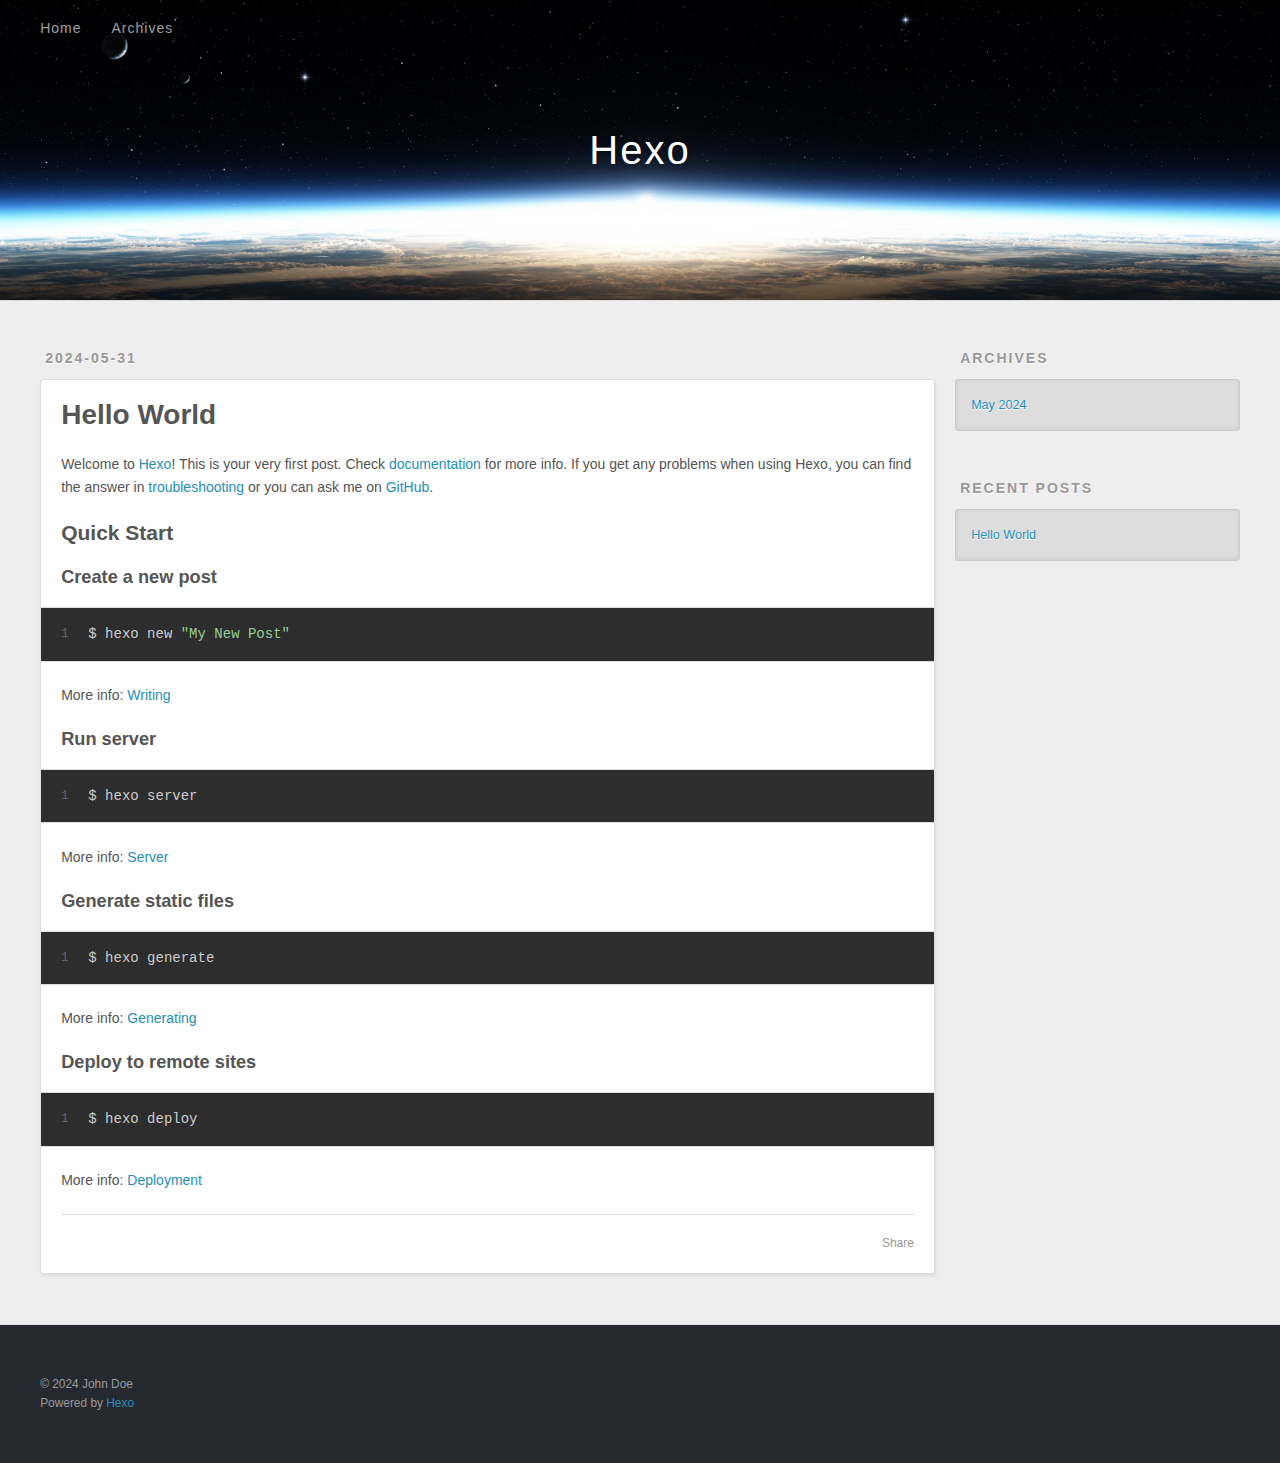
==== index.html @ fbbaf113 "Site updated: 2024-05-31 17:52:17" ====
<!DOCTYPE html>
<html>
<head>
  <meta charset="utf-8">
  
  
  <title>Hexo</title>
  <meta name="viewport" content="width=device-width, initial-scale=1, shrink-to-fit=no">
  <meta property="og:type" content="website">
<meta property="og:title" content="Hexo">
<meta property="og:url" content="http://example.com/index.html">
<meta property="og:site_name" content="Hexo">
<meta property="og:locale" content="en_US">
<meta property="article:author" content="John Doe">
<meta name="twitter:card" content="summary">
  
    <link rel="alternate" href="/atom.xml" title="Hexo" type="application/atom+xml">
  
  
    <link rel="shortcut icon" href="/favicon.png">
  
  
  
<link rel="stylesheet" href="/css/style.css">

  
    
<link rel="stylesheet" href="/fancybox/jquery.fancybox.min.css">

  
  
<meta name="generator" content="Hexo 7.2.0"></head>

<body>
  <div id="container">
    <div id="wrap">
      <header id="header">
  <div id="banner"></div>
  <div id="header-outer" class="outer">
    <div id="header-title" class="inner">
      <h1 id="logo-wrap">
        <a href="/" id="logo">Hexo</a>
      </h1>
      
    </div>
    <div id="header-inner" class="inner">
      <nav id="main-nav">
        <a id="main-nav-toggle" class="nav-icon"><span class="fa fa-bars"></span></a>
        
          <a class="main-nav-link" href="/">Home</a>
        
          <a class="main-nav-link" href="/archives">Archives</a>
        
      </nav>
      <nav id="sub-nav">
        
        
          <a class="nav-icon" href="/atom.xml" title="RSS Feed"><span class="fa fa-rss"></span></a>
        
        <a class="nav-icon nav-search-btn" title="Search"><span class="fa fa-search"></span></a>
      </nav>
      <div id="search-form-wrap">
        <form action="//google.com/search" method="get" accept-charset="UTF-8" class="search-form"><input type="search" name="q" class="search-form-input" placeholder="Search"><button type="submit" class="search-form-submit">&#xF002;</button><input type="hidden" name="sitesearch" value="http://example.com"></form>
      </div>
    </div>
  </div>
</header>

      <div class="outer">
        <section id="main">
  
    <article id="post-hello-world" class="h-entry article article-type-post" itemprop="blogPost" itemscope itemtype="https://schema.org/BlogPosting">
  <div class="article-meta">
    <a href="/2024/05/31/hello-world/" class="article-date">
  <time class="dt-published" datetime="2024-05-31T09:25:02.099Z" itemprop="datePublished">2024-05-31</time>
</a>
    
  </div>
  <div class="article-inner">
    
    
      <header class="article-header">
        
  
    <h1 itemprop="name">
      <a class="p-name article-title" href="/2024/05/31/hello-world/">Hello World</a>
    </h1>
  

      </header>
    
    <div class="e-content article-entry" itemprop="articleBody">
      
        <p>Welcome to <a target="_blank" rel="noopener" href="https://hexo.io/">Hexo</a>! This is your very first post. Check <a target="_blank" rel="noopener" href="https://hexo.io/docs/">documentation</a> for more info. If you get any problems when using Hexo, you can find the answer in <a target="_blank" rel="noopener" href="https://hexo.io/docs/troubleshooting.html">troubleshooting</a> or you can ask me on <a target="_blank" rel="noopener" href="https://github.com/hexojs/hexo/issues">GitHub</a>.</p>
<h2 id="Quick-Start"><a href="#Quick-Start" class="headerlink" title="Quick Start"></a>Quick Start</h2><h3 id="Create-a-new-post"><a href="#Create-a-new-post" class="headerlink" title="Create a new post"></a>Create a new post</h3><figure class="highlight bash"><table><tr><td class="gutter"><pre><span class="line">1</span><br></pre></td><td class="code"><pre><span class="line">$ hexo new <span class="string">&quot;My New Post&quot;</span></span><br></pre></td></tr></table></figure>

<p>More info: <a target="_blank" rel="noopener" href="https://hexo.io/docs/writing.html">Writing</a></p>
<h3 id="Run-server"><a href="#Run-server" class="headerlink" title="Run server"></a>Run server</h3><figure class="highlight bash"><table><tr><td class="gutter"><pre><span class="line">1</span><br></pre></td><td class="code"><pre><span class="line">$ hexo server</span><br></pre></td></tr></table></figure>

<p>More info: <a target="_blank" rel="noopener" href="https://hexo.io/docs/server.html">Server</a></p>
<h3 id="Generate-static-files"><a href="#Generate-static-files" class="headerlink" title="Generate static files"></a>Generate static files</h3><figure class="highlight bash"><table><tr><td class="gutter"><pre><span class="line">1</span><br></pre></td><td class="code"><pre><span class="line">$ hexo generate</span><br></pre></td></tr></table></figure>

<p>More info: <a target="_blank" rel="noopener" href="https://hexo.io/docs/generating.html">Generating</a></p>
<h3 id="Deploy-to-remote-sites"><a href="#Deploy-to-remote-sites" class="headerlink" title="Deploy to remote sites"></a>Deploy to remote sites</h3><figure class="highlight bash"><table><tr><td class="gutter"><pre><span class="line">1</span><br></pre></td><td class="code"><pre><span class="line">$ hexo deploy</span><br></pre></td></tr></table></figure>

<p>More info: <a target="_blank" rel="noopener" href="https://hexo.io/docs/one-command-deployment.html">Deployment</a></p>

      
    </div>
    <footer class="article-footer">
      <a data-url="http://example.com/2024/05/31/hello-world/" data-id="clwuhclqb000058pcglc9gqrm" data-title="Hello World" class="article-share-link"><span class="fa fa-share">Share</span></a>
      
      
      
    </footer>
  </div>
  
</article>



  


</section>
        
          <aside id="sidebar">
  
    

  
    

  
    
  
    
  <div class="widget-wrap">
    <h3 class="widget-title">Archives</h3>
    <div class="widget">
      <ul class="archive-list"><li class="archive-list-item"><a class="archive-list-link" href="/archives/2024/05/">May 2024</a></li></ul>
    </div>
  </div>


  
    
  <div class="widget-wrap">
    <h3 class="widget-title">Recent Posts</h3>
    <div class="widget">
      <ul>
        
          <li>
            <a href="/2024/05/31/hello-world/">Hello World</a>
          </li>
        
      </ul>
    </div>
  </div>

  
</aside>
        
      </div>
      <footer id="footer">
  
  <div class="outer">
    <div id="footer-info" class="inner">
      
      &copy; 2024 John Doe<br>
      Powered by <a href="https://hexo.io/" target="_blank">Hexo</a>
    </div>
  </div>
</footer>

    </div>
    <nav id="mobile-nav">
  
    <a href="/" class="mobile-nav-link">Home</a>
  
    <a href="/archives" class="mobile-nav-link">Archives</a>
  
</nav>
    


<script src="/js/jquery-3.6.4.min.js"></script>



  
<script src="/fancybox/jquery.fancybox.min.js"></script>




<script src="/js/script.js"></script>





  </div>
</body>
</html>
---- css/style.css ----
body {
  width: 100%;
}
body:before,
body:after {
  content: "";
  display: table;
}
body:after {
  clear: both;
}
html,
body,
div,
span,
applet,
object,
iframe,
h1,
h2,
h3,
h4,
h5,
h6,
p,
blockquote,
pre,
a,
abbr,
acronym,
address,
big,
cite,
code,
del,
dfn,
em,
img,
ins,
kbd,
q,
s,
samp,
small,
strike,
strong,
sub,
sup,
tt,
var,
dl,
dt,
dd,
ol,
ul,
li,
fieldset,
form,
label,
legend,
table,
caption,
tbody,
tfoot,
thead,
tr,
th,
td {
  margin: 0;
  padding: 0;
  border: 0;
  outline: 0;
  font-weight: inherit;
  font-style: inherit;
  font-family: inherit;
  font-size: 100%;
  vertical-align: baseline;
}
body {
  line-height: 1;
  color: #000;
  background: #fff;
}
ol,
ul {
  list-style: none;
}
table {
  border-collapse: separate;
  border-spacing: 0;
  vertical-align: middle;
}
caption,
th,
td {
  text-align: left;
  font-weight: normal;
  vertical-align: middle;
}
a img {
  border: none;
}
input,
button {
  margin: 0;
  padding: 0;
}
input::-moz-focus-inner,
button::-moz-focus-inner {
  border: 0;
  padding: 0;
}
html,
body,
#container {
  height: 100%;
}
body {
  background: #eee;
  font: 14px -apple-system, BlinkMacSystemFont, "Segoe UI", "Roboto", "Oxygen", "Ubuntu", "Cantarell", "Fira Sans", "Droid Sans", "Helvetica Neue", sans-serif;
  -webkit-text-size-adjust: 100%;
}
.outer {
  max-width: 1220px;
  margin: 0 auto;
  padding: 0 20px;
}
.outer:before,
.outer:after {
  content: "";
  display: table;
}
.outer:after {
  clear: both;
}
.inner {
  display: inline;
  float: left;
  width: 98.33333333333333%;
  margin: 0 0.833333333333333%;
}
.left,
.alignleft {
  float: left;
}
.right,
.alignright {
  float: right;
}
.clear {
  clear: both;
}
#container {
  position: relative;
}
.mobile-nav-on {
  overflow: hidden;
}
#wrap {
  height: 100%;
  width: 100%;
  position: absolute;
  top: 0;
  left: 0;
  -webkit-transition: 0.2s ease-out;
  -moz-transition: 0.2s ease-out;
  -ms-transition: 0.2s ease-out;
  transition: 0.2s ease-out;
  z-index: 1;
  background: #eee;
}
.mobile-nav-on #wrap {
  left: 280px;
}
@media screen and (min-width: 768px) {
  #main {
    display: inline;
    float: left;
    width: 73.33333333333333%;
    margin: 0 0.833333333333333%;
  }
}
.article-date,
.article-category-link,
.archive-year,
.widget-title {
  text-decoration: none;
  text-transform: uppercase;
  letter-spacing: 2px;
  color: #999;
  margin-bottom: 1em;
  margin-left: 5px;
  line-height: 1em;
  text-shadow: 0 1px #fff;
  font-weight: bold;
}
.article-inner,
.archive-article-inner {
  background: #fff;
  -webkit-box-shadow: 1px 2px 3px #ddd;
  box-shadow: 1px 2px 3px #ddd;
  border: 1px solid #ddd;
  border-radius: 3px;
}
.article-entry h1,
.widget h1 {
  font-size: 2em;
}
.article-entry h2,
.widget h2 {
  font-size: 1.5em;
}
.article-entry h3,
.widget h3 {
  font-size: 1.3em;
}
.article-entry h4,
.widget h4 {
  font-size: 1.2em;
}
.article-entry h5,
.widget h5 {
  font-size: 1em;
}
.article-entry h6,
.widget h6 {
  font-size: 1em;
  color: #999;
}
.article-entry hr,
.widget hr {
  border: 1px dashed #ddd;
}
.article-entry strong,
.widget strong {
  font-weight: bold;
}
.article-entry em,
.widget em,
.article-entry cite,
.widget cite {
  font-style: italic;
}
.article-entry sup,
.widget sup,
.article-entry sub,
.widget sub {
  font-size: 0.75em;
  line-height: 0;
  position: relative;
  vertical-align: baseline;
}
.article-entry sup,
.widget sup {
  top: -0.5em;
}
.article-entry sub,
.widget sub {
  bottom: -0.2em;
}
.article-entry small,
.widget small {
  font-size: 0.85em;
}
.article-entry acronym,
.widget acronym,
.article-entry abbr,
.widget abbr {
  border-bottom: 1px dotted;
}
.article-entry ul,
.widget ul,
.article-entry ol,
.widget ol,
.article-entry dl,
.widget dl {
  margin: 0 20px;
  line-height: 1.6em;
}
.article-entry ul ul,
.widget ul ul,
.article-entry ol ul,
.widget ol ul,
.article-entry ul ol,
.widget ul ol,
.article-entry ol ol,
.widget ol ol {
  margin-top: 0;
  margin-bottom: 0;
}
.article-entry ul,
.widget ul {
  list-style: disc;
}
.article-entry ol,
.widget ol {
  list-style: decimal;
}
.article-entry dt,
.widget dt {
  font-weight: bold;
}
#header {
  height: 300px;
  position: relative;
  border-bottom: 1px solid #ddd;
}
#header:before,
#header:after {
  content: "";
  position: absolute;
  left: 0;
  right: 0;
  height: 40px;
}
#header:before {
  top: 0;
  background: -webkit-linear-gradient(rgba(0,0,0,0.2), transparent);
  background: -moz-linear-gradient(rgba(0,0,0,0.2), transparent);
  background: -ms-linear-gradient(rgba(0,0,0,0.2), transparent);
  background: linear-gradient(rgba(0,0,0,0.2), transparent);
}
#header:after {
  bottom: 0;
  background: -webkit-linear-gradient(transparent, rgba(0,0,0,0.2));
  background: -moz-linear-gradient(transparent, rgba(0,0,0,0.2));
  background: -ms-linear-gradient(transparent, rgba(0,0,0,0.2));
  background: linear-gradient(transparent, rgba(0,0,0,0.2));
}
#header-outer {
  height: 100%;
  position: relative;
}
#header-inner {
  position: relative;
  overflow: hidden;
}
#banner {
  position: absolute;
  top: 0;
  left: 0;
  width: 100%;
  height: 100%;
  background: url("images/banner.jpg") center #000;
  background-size: cover;
  z-index: -1;
}
#header-title {
  text-align: center;
  height: 40px;
  position: absolute;
  top: 50%;
  left: 0;
  margin-top: -20px;
}
#logo,
#subtitle {
  text-decoration: none;
  color: #fff;
  font-weight: 300;
  text-shadow: 0 1px 4px rgba(0,0,0,0.3);
}
#logo {
  font-size: 40px;
  line-height: 40px;
  letter-spacing: 2px;
}
#subtitle {
  font-size: 16px;
  line-height: 16px;
  letter-spacing: 1px;
}
#subtitle-wrap {
  margin-top: 16px;
}
#main-nav {
  float: left;
  margin-left: -15px;
}
.nav-icon,
.main-nav-link {
  float: left;
  color: #fff;
  opacity: 0.6;
  text-decoration: none;
  text-shadow: 0 1px rgba(0,0,0,0.2);
  -webkit-transition: opacity 0.2s;
  -moz-transition: opacity 0.2s;
  -ms-transition: opacity 0.2s;
  transition: opacity 0.2s;
  display: block;
  padding: 20px 15px;
}
.nav-icon:hover,
.main-nav-link:hover {
  opacity: 1;
}
.nav-icon {
  text-align: center;
  font-size: 14px;
  width: 14px;
  height: 14px;
  padding: 20px 15px;
  position: relative;
  cursor: pointer;
}
.main-nav-link {
  font-weight: 300;
  letter-spacing: 1px;
}
@media screen and (max-width: 479px) {
  .main-nav-link {
    display: none;
  }
}
#main-nav-toggle {
  display: none;
}
@media screen and (max-width: 479px) {
  #main-nav-toggle {
    display: block;
  }
}
#sub-nav {
  float: right;
  margin-right: -15px;
}
#search-form-wrap {
  position: absolute;
  top: 15px;
  width: 150px;
  height: 30px;
  right: -150px;
  opacity: 0;
  -webkit-transition: 0.2s ease-out;
  -moz-transition: 0.2s ease-out;
  -ms-transition: 0.2s ease-out;
  transition: 0.2s ease-out;
}
#search-form-wrap.on {
  opacity: 1;
  right: 0;
}
@media screen and (max-width: 479px) {
  #search-form-wrap {
    width: 100%;
    right: -100%;
  }
}
.search-form {
  position: absolute;
  top: 0;
  left: 0;
  right: 0;
  background: #fff;
  padding: 5px 15px;
  border-radius: 15px;
  -webkit-box-shadow: 0 0 10px rgba(0,0,0,0.3);
  box-shadow: 0 0 10px rgba(0,0,0,0.3);
}
.search-form-input {
  border: none;
  background: none;
  color: #555;
  width: 100%;
  font: 13px -apple-system, BlinkMacSystemFont, "Segoe UI", "Roboto", "Oxygen", "Ubuntu", "Cantarell", "Fira Sans", "Droid Sans", "Helvetica Neue", sans-serif;
  outline: none;
}
.search-form-input::-webkit-search-results-decoration,
.search-form-input::-webkit-search-cancel-button {
  -webkit-appearance: none;
}
.search-form-submit {
  position: absolute;
  top: 50%;
  right: 10px;
  margin-top: -7px;
  font: 13px ForkAwesome;
  border: none;
  background: none;
  color: #bbb;
  cursor: pointer;
}
.search-form-submit:hover,
.search-form-submit:focus {
  color: #777;
}
.article {
  margin: 50px 0;
}
.article-inner {
  overflow: hidden;
}
.article-meta:before,
.article-meta:after {
  content: "";
  display: table;
}
.article-meta:after {
  clear: both;
}
.article-date {
  float: left;
}
.article-category {
  float: left;
  line-height: 1em;
  color: #ccc;
  text-shadow: 0 1px #fff;
  margin-left: 8px;
}
.article-category:before {
  content: "\2022";
}
.article-category-link {
  margin: 0 12px 1em;
}
.article-header {
  padding: 20px 20px 0;
}
.article-title {
  text-decoration: none;
  font-size: 2em;
  font-weight: bold;
  color: #555;
  line-height: 1.1em;
  -webkit-transition: color 0.2s;
  -moz-transition: color 0.2s;
  -ms-transition: color 0.2s;
  transition: color 0.2s;
}
a.article-title:hover {
  color: #258fb8;
}
.article-entry {
  color: #555;
  padding: 0 20px;
}
.article-entry:before,
.article-entry:after {
  content: "";
  display: table;
}
.article-entry:after {
  clear: both;
}
.article-entry p,
.article-entry table {
  line-height: 1.6em;
  margin: 1.6em 0;
}
.article-entry h1,
.article-entry h2,
.article-entry h3,
.article-entry h4,
.article-entry h5,
.article-entry h6 {
  font-weight: bold;
}
.article-entry h1,
.article-entry h2,
.article-entry h3,
.article-entry h4,
.article-entry h5,
.article-entry h6 {
  line-height: 1.1em;
  margin: 1.1em 0;
}
.article-entry a {
  color: #258fb8;
  text-decoration: none;
}
.article-entry a:hover {
  text-decoration: underline;
}
.article-entry ul,
.article-entry ol,
.article-entry dl {
  margin-top: 1.6em;
  margin-bottom: 1.6em;
}
.article-entry img,
.article-entry video {
  max-width: 100%;
  height: auto;
  display: block;
  margin: auto;
}
.article-entry iframe {
  border: none;
}
.article-entry table {
  width: 100%;
  border-collapse: collapse;
  border-spacing: 0;
}
.article-entry th {
  font-weight: bold;
  border-bottom: 3px solid #ddd;
  padding-bottom: 0.5em;
}
.article-entry td {
  border-bottom: 1px solid #ddd;
  padding: 10px 0;
}
.article-entry blockquote {
  font-family: Georgia, "Times New Roman", serif;
  margin: 1.6em 20px;
  text-align: center;
}
.article-entry blockquote footer {
  font-size: 14px;
  margin: 1.6em 0;
  font-family: -apple-system, BlinkMacSystemFont, "Segoe UI", "Roboto", "Oxygen", "Ubuntu", "Cantarell", "Fira Sans", "Droid Sans", "Helvetica Neue", sans-serif;
}
.article-entry blockquote footer cite:before {
  content: "—";
  padding: 0 0.5em;
}
.article-entry .pullquote {
  text-align: left;
  width: 45%;
  margin: 0;
}
.article-entry .pullquote.left {
  margin-left: 0.5em;
  margin-right: 1em;
}
.article-entry .pullquote.right {
  margin-right: 0.5em;
  margin-left: 1em;
}
.article-entry .caption {
  color: #999;
  display: block;
  font-size: 0.9em;
  margin-top: 0.5em;
  position: relative;
  text-align: center;
}
.article-entry .video-container {
  position: relative;
  padding-top: 56.25%;
  height: 0;
  overflow: hidden;
}
.article-entry .video-container iframe,
.article-entry .video-container object,
.article-entry .video-container embed {
  position: absolute;
  top: 0;
  left: 0;
  width: 100%;
  height: 100%;
  margin-top: 0;
}
.article-more-link a {
  display: inline-block;
  line-height: 1em;
  padding: 6px 15px;
  border-radius: 15px;
  background: #eee;
  color: #999;
  text-shadow: 0 1px #fff;
  text-decoration: none;
}
.article-more-link a:hover {
  background: #258fb8;
  color: #fff;
  text-decoration: none;
  text-shadow: 0 1px #1e7293;
}
.article-footer {
  font-size: 0.85em;
  line-height: 1.6em;
  border-top: 1px solid #ddd;
  padding-top: 1.6em;
  margin: 0 20px 20px;
}
.article-footer:before,
.article-footer:after {
  content: "";
  display: table;
}
.article-footer:after {
  clear: both;
}
.article-footer a {
  color: #999;
  text-decoration: none;
}
.article-footer a:hover {
  color: #555;
}
.article-tag-list-item {
  float: left;
  margin-right: 10px;
}
.article-tag-list-link:before {
  content: "#";
}
.article-comment-link {
  float: right;
}
.article-comment-link:before {
  padding-right: 8px;
}
.article-share-link {
  cursor: pointer;
  float: right;
  margin-left: 20px;
}
.article-share-link:before {
  padding-right: 6px;
}
#article-nav {
  position: relative;
}
#article-nav:before,
#article-nav:after {
  content: "";
  display: table;
}
#article-nav:after {
  clear: both;
}
@media screen and (min-width: 768px) {
  #article-nav {
    margin: 50px 0;
  }
  #article-nav:before {
    width: 8px;
    height: 8px;
    position: absolute;
    top: 50%;
    left: 50%;
    margin-top: -4px;
    margin-left: -4px;
    content: "";
    border-radius: 50%;
    background: #ddd;
    -webkit-box-shadow: 0 1px 2px #fff;
    box-shadow: 0 1px 2px #fff;
  }
}
.article-nav-link-wrap {
  text-decoration: none;
  text-shadow: 0 1px #fff;
  color: #999;
  -webkit-box-sizing: border-box;
  -moz-box-sizing: border-box;
  box-sizing: border-box;
  margin-top: 50px;
  text-align: center;
  display: block;
}
.article-nav-link-wrap:hover {
  color: #555;
}
@media screen and (min-width: 768px) {
  .article-nav-link-wrap {
    width: 50%;
    margin-top: 0;
  }
}
@media screen and (min-width: 768px) {
  #article-nav-newer {
    float: left;
    text-align: right;
    padding-right: 20px;
  }
}
@media screen and (min-width: 768px) {
  #article-nav-older {
    float: right;
    text-align: left;
    padding-left: 20px;
  }
}
.article-nav-caption {
  text-transform: uppercase;
  letter-spacing: 2px;
  color: #ddd;
  line-height: 1em;
  font-weight: bold;
}
#article-nav-newer .article-nav-caption {
  margin-right: -2px;
}
.article-nav-title {
  font-size: 0.85em;
  line-height: 1.6em;
  margin-top: 0.5em;
}
.article-share-box {
  position: absolute;
  display: none;
  background: #fff;
  -webkit-box-shadow: 1px 2px 10px rgba(0,0,0,0.2);
  box-shadow: 1px 2px 10px rgba(0,0,0,0.2);
  border-radius: 3px;
  margin-left: -145px;
  overflow: hidden;
  z-index: 1;
}
.article-share-box.on {
  display: block;
}
.article-share-input {
  width: 100%;
  background: none;
  -webkit-box-sizing: border-box;
  -moz-box-sizing: border-box;
  box-sizing: border-box;
  font: 14px -apple-system, BlinkMacSystemFont, "Segoe UI", "Roboto", "Oxygen", "Ubuntu", "Cantarell", "Fira Sans", "Droid Sans", "Helvetica Neue", sans-serif;
  padding: 0 15px;
  color: #555;
  outline: none;
  border: 1px solid #ddd;
  border-radius: 3px 3px 0 0;
  height: 36px;
  line-height: 36px;
}
.article-share-links {
  background: #eee;
}
.article-share-links:before,
.article-share-links:after {
  content: "";
  display: table;
}
.article-share-links:after {
  clear: both;
}
.article-share-twitter,
.article-share-facebook,
.article-share-pinterest,
.article-share-linkedin {
  width: 50px;
  height: 36px;
  display: block;
  float: left;
  position: relative;
  color: #999;
  text-shadow: 0 1px #fff;
}
.article-share-twitter:before,
.article-share-facebook:before,
.article-share-pinterest:before,
.article-share-linkedin:before {
  font-size: 20px;
  width: 20px;
  height: 20px;
  position: absolute;
  top: 50%;
  left: 50%;
  margin-top: -10px;
  margin-left: -10px;
  text-align: center;
}
.article-share-twitter:hover,
.article-share-facebook:hover,
.article-share-pinterest:hover,
.article-share-linkedin:hover {
  color: #fff;
}
.article-share-twitter:hover {
  background: #00aced;
  text-shadow: 0 1px #008abe;
}
.article-share-facebook:hover {
  background: #3b5998;
  text-shadow: 0 1px #2f477a;
}
.article-share-pinterest:hover {
  background: #cb2027;
  text-shadow: 0 1px #a21a1f;
}
.article-share-linkedin:hover {
  background: #0077b5;
  text-shadow: 0 1px #005f91;
}
.article-gallery {
  background: #000;
  position: relative;
}
.article-gallery-photos {
  position: relative;
  overflow: hidden;
}
.article-gallery-img {
  display: none;
  max-width: 100%;
}
.article-gallery-img:first-child {
  display: block;
}
.article-gallery-img.loaded {
  position: absolute;
  display: block;
}
.article-gallery-img img {
  display: block;
  max-width: 100%;
  margin: 0 auto;
}
#comments {
  background: #fff;
  -webkit-box-shadow: 1px 2px 3px #ddd;
  box-shadow: 1px 2px 3px #ddd;
  padding: 20px;
  border: 1px solid #ddd;
  border-radius: 3px;
  margin: 50px 0;
}
#comments a {
  color: #258fb8;
}
.archives-wrap {
  margin: 50px 0;
}
.archives:before,
.archives:after {
  content: "";
  display: table;
}
.archives:after {
  clear: both;
}
.archive-year-wrap {
  margin-bottom: 1em;
}
.archives {
  -webkit-column-gap: 10px;
  -moz-column-gap: 10px;
  column-gap: 10px;
}
@media screen and (min-width: 480px) and (max-width: 767px) {
  .archives {
    -webkit-column-count: 2;
    -moz-column-count: 2;
    column-count: 2;
  }
}
@media screen and (min-width: 768px) {
  .archives {
    -webkit-column-count: 3;
    -moz-column-count: 3;
    column-count: 3;
  }
}
.archive-article {
  -webkit-column-break-inside: avoid;
  page-break-inside: avoid;
  overflow: hidden;
  break-inside: avoid-column;
}
.archive-article-inner {
  padding: 10px;
  margin-bottom: 15px;
}
.archive-article-title {
  text-decoration: none;
  font-weight: bold;
  color: #555;
  -webkit-transition: color 0.2s;
  -moz-transition: color 0.2s;
  -ms-transition: color 0.2s;
  transition: color 0.2s;
  line-height: 1.6em;
}
.archive-article-title:hover {
  color: #258fb8;
}
.archive-article-footer {
  margin-top: 1em;
}
.archive-article-date {
  color: #999;
  text-decoration: none;
  font-size: 0.85em;
  line-height: 1em;
  margin-bottom: 0.5em;
  display: block;
}
#page-nav {
  margin: 50px auto;
  background: #fff;
  -webkit-box-shadow: 1px 2px 3px #ddd;
  box-shadow: 1px 2px 3px #ddd;
  border: 1px solid #ddd;
  border-radius: 3px;
  text-align: center;
  color: #999;
  overflow: hidden;
}
#page-nav:before,
#page-nav:after {
  content: "";
  display: table;
}
#page-nav:after {
  clear: both;
}
#page-nav a,
#page-nav span {
  padding: 10px 20px;
  line-height: 1;
  height: 2ex;
}
#page-nav a {
  color: #999;
  text-decoration: none;
}
#page-nav a:hover {
  background: #999;
  color: #fff;
}
#page-nav .prev {
  float: left;
}
#page-nav .next {
  float: right;
}
#page-nav .page-number {
  display: inline-block;
}
@media screen and (max-width: 479px) {
  #page-nav .page-number {
    display: none;
  }
}
#page-nav .current {
  color: #555;
  font-weight: bold;
}
#page-nav .space {
  color: #ddd;
}
#footer {
  background: #262a30;
  padding: 50px 0;
  border-top: 1px solid #ddd;
  color: #999;
}
#footer a {
  color: #258fb8;
  text-decoration: none;
}
#footer a:hover {
  text-decoration: underline;
}
#footer-info {
  line-height: 1.6em;
  font-size: 0.85em;
}
.article-entry pre,
.article-entry .highlight {
  background: #2d2d2d;
  margin: 0 -20px;
  padding: 15px 20px;
  border-style: solid;
  border-color: #ddd;
  border-width: 1px 0;
  overflow: auto;
  color: #ccc;
  line-height: 22.400000000000002px;
}
.article-entry .highlight .gutter pre,
.article-entry .gist .gist-file .gist-data .line-numbers {
  color: #666;
  font-size: 0.85em;
}
.article-entry pre,
.article-entry code {
  font-family: "Source Code Pro", Consolas, Monaco, Menlo, Consolas, monospace;
}
.article-entry code {
  background: #eee;
  text-shadow: 0 1px #fff;
  padding: 0 0.3em;
}
.article-entry pre code {
  background: none;
  text-shadow: none;
  padding: 0;
}
.article-entry .highlight pre {
  border: none;
  margin: 0;
  padding: 0;
}
.article-entry .highlight table {
  margin: 0;
  width: auto;
}
.article-entry .highlight td {
  border: none;
  padding: 0;
}
.article-entry .highlight figcaption {
  font-size: 0.85em;
  color: #999;
  line-height: 1em;
  margin-bottom: 1em;
}
.article-entry .highlight figcaption:before,
.article-entry .highlight figcaption:after {
  content: "";
  display: table;
}
.article-entry .highlight figcaption:after {
  clear: both;
}
.article-entry .highlight figcaption a {
  float: right;
}
.article-entry .highlight .gutter {
  -moz-user-select: none;
  -ms-user-select: none;
  -webkit-user-select: none;
  -webkit-user-select: none;
  -moz-user-select: none;
  -ms-user-select: none;
  user-select: none;
}
.article-entry .highlight .gutter pre {
  text-align: right;
  padding-right: 20px;
}
.article-entry .highlight .line {
  height: 22.400000000000002px;
}
.article-entry .highlight .line.marked {
  background: #515151;
}
.article-entry .gist {
  margin: 0 -20px;
  border-style: solid;
  border-color: #ddd;
  border-width: 1px 0;
  background: #2d2d2d;
  padding: 15px 20px 15px 0;
}
.article-entry .gist .gist-file {
  border: none;
  font-family: "Source Code Pro", Consolas, Monaco, Menlo, Consolas, monospace;
  margin: 0;
}
.article-entry .gist .gist-file .gist-data {
  background: none;
  border: none;
}
.article-entry .gist .gist-file .gist-data .line-numbers {
  background: none;
  border: none;
  padding: 0 20px 0 0;
}
.article-entry .gist .gist-file .gist-data .line-data {
  padding: 0 !important;
}
.article-entry .gist .gist-file .highlight {
  margin: 0;
  padding: 0;
  border: none;
}
.article-entry .gist .gist-file .gist-meta {
  background: #2d2d2d;
  color: #999;
  font: 0.85em -apple-system, BlinkMacSystemFont, "Segoe UI", "Roboto", "Oxygen", "Ubuntu", "Cantarell", "Fira Sans", "Droid Sans", "Helvetica Neue", sans-serif;
  text-shadow: 0 0;
  padding: 0;
  margin-top: 1em;
  margin-left: 20px;
}
.article-entry .gist .gist-file .gist-meta a {
  color: #258fb8;
  font-weight: normal;
}
.article-entry .gist .gist-file .gist-meta a:hover {
  text-decoration: underline;
}
pre .comment,
pre .title {
  color: #999;
}
pre .variable,
pre .attribute,
pre .tag,
pre .regexp,
pre .ruby .constant,
pre .xml .tag .title,
pre .xml .pi,
pre .xml .doctype,
pre .html .doctype,
pre .css .id,
pre .css .class,
pre .css .pseudo {
  color: #f2777a;
}
pre .number,
pre .preprocessor,
pre .built_in,
pre .literal,
pre .params,
pre .constant {
  color: #f99157;
}
pre .class,
pre .ruby .class .title,
pre .css .rules .attribute {
  color: #9c9;
}
pre .string,
pre .value,
pre .inheritance,
pre .header,
pre .ruby .symbol,
pre .xml .cdata {
  color: #9c9;
}
pre .css .hexcolor {
  color: #6cc;
}
pre .function,
pre .python .decorator,
pre .python .title,
pre .ruby .function .title,
pre .ruby .title .keyword,
pre .perl .sub,
pre .javascript .title,
pre .coffeescript .title {
  color: #69c;
}
pre .keyword,
pre .javascript .function {
  color: #c9c;
}
@media screen and (max-width: 479px) {
  #mobile-nav {
    position: absolute;
    top: 0;
    left: 0;
    width: 280px;
    height: 100%;
    background: #191919;
    border-right: 1px solid #fff;
  }
}
@media screen and (max-width: 479px) {
  .mobile-nav-link {
    display: block;
    color: #999;
    text-decoration: none;
    padding: 15px 20px;
    font-weight: bold;
  }
  .mobile-nav-link:hover {
    color: #fff;
  }
}
@media screen and (min-width: 768px) {
  #sidebar {
    display: inline;
    float: left;
    width: 23.333333333333332%;
    margin: 0 0.833333333333333%;
  }
}
.widget-wrap {
  margin: 50px 0;
}
.widget {
  color: #777;
  text-shadow: 0 1px #fff;
  background: #ddd;
  -webkit-box-shadow: 0 -1px 4px #ccc inset;
  box-shadow: 0 -1px 4px #ccc inset;
  border: 1px solid #ccc;
  padding: 15px;
  border-radius: 3px;
}
.widget a {
  color: #258fb8;
  text-decoration: none;
}
.widget a:hover {
  text-decoration: underline;
}
.widget ul ul,
.widget ol ul,
.widget dl ul,
.widget ul ol,
.widget ol ol,
.widget dl ol,
.widget ul dl,
.widget ol dl,
.widget dl dl {
  margin-left: 15px;
  list-style: disc;
}
.widget {
  line-height: 1.6em;
  word-wrap: break-word;
  font-size: 0.9em;
}
.widget ul,
.widget ol {
  list-style: none;
  margin: 0;
}
.widget ul ul,
.widget ol ul,
.widget ul ol,
.widget ol ol {
  margin: 0 20px;
}
.widget ul ul,
.widget ol ul {
  list-style: disc;
}
.widget ul ol,
.widget ol ol {
  list-style: decimal;
}
.category-list-count,
.tag-list-count,
.archive-list-count {
  padding-left: 5px;
  color: #999;
  font-size: 0.85em;
}
.category-list-count:before,
.tag-list-count:before,
.archive-list-count:before {
  content: "(";
}
.category-list-count:after,
.tag-list-count:after,
.archive-list-count:after {
  content: ")";
}
.tagcloud a {
  margin-right: 5px;
  display: inline-block;
}
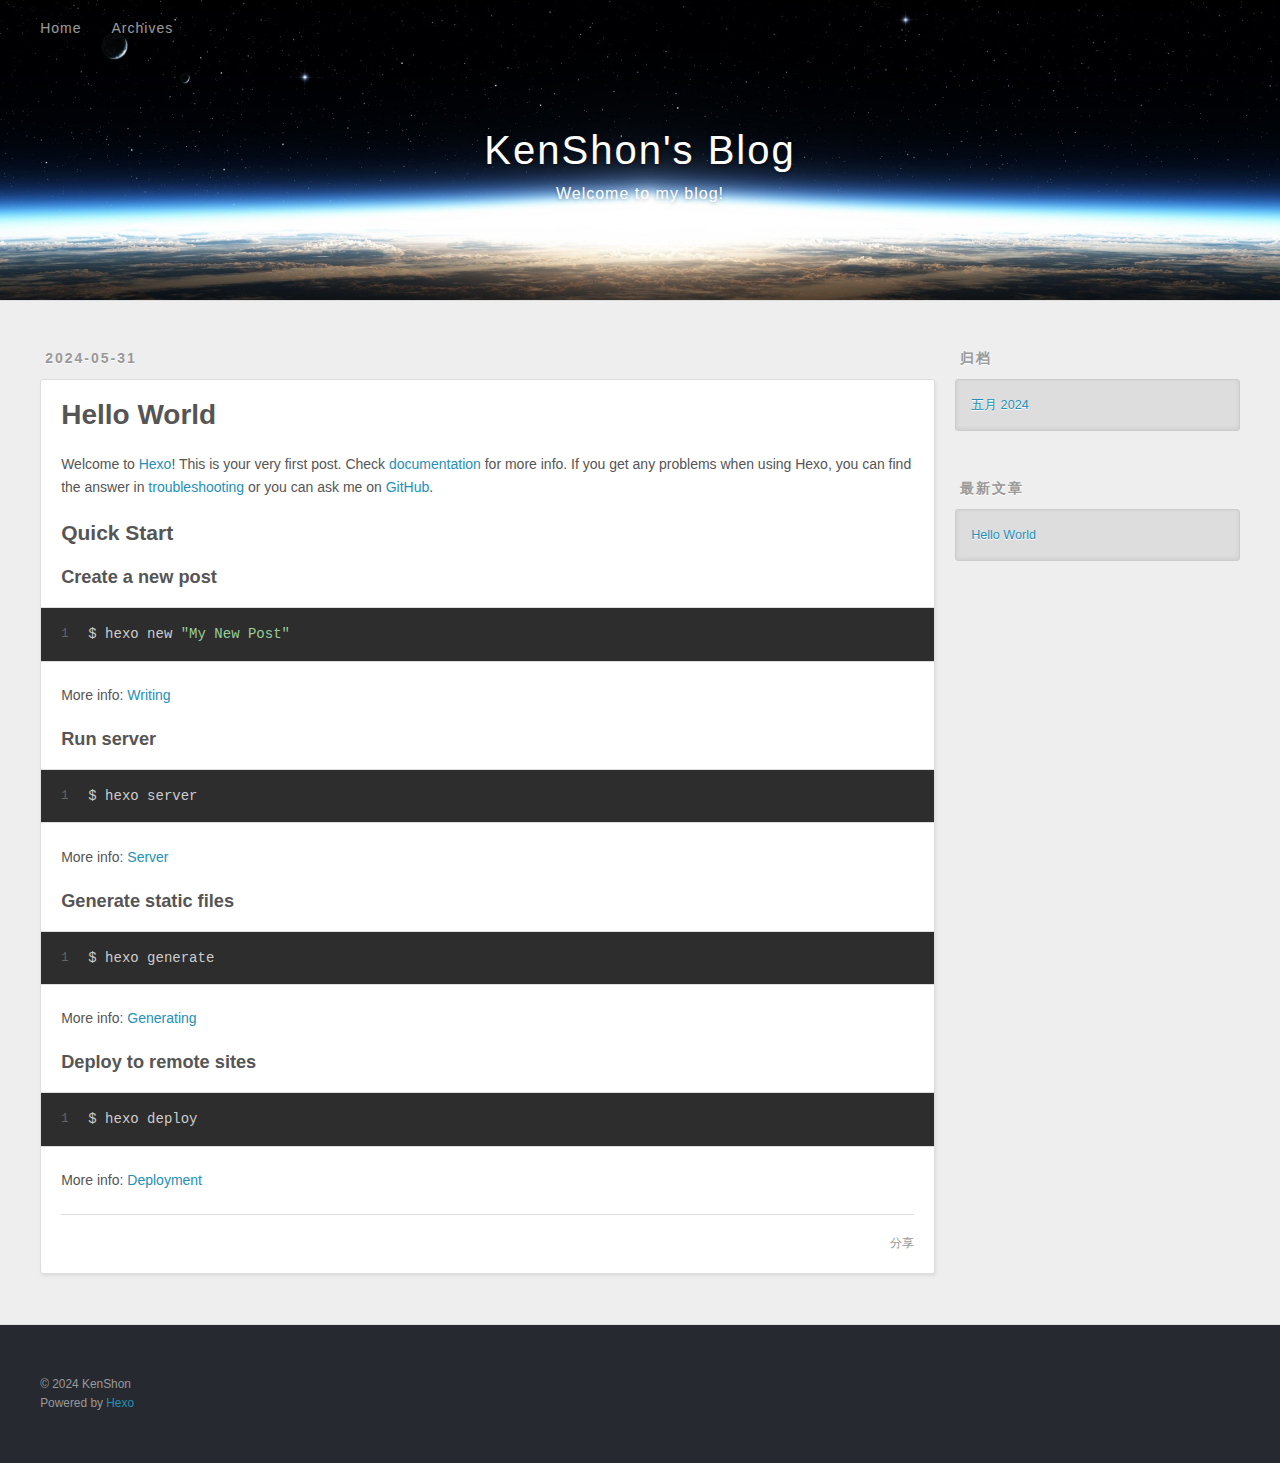
==== commit 7935c781: "Site updated: 2024-05-31 18:16:46" ====
--- a/index.html
+++ b/index.html
@@ -4,17 +4,19 @@
   <meta charset="utf-8">
   
   
-  <title>Hexo</title>
+  <title>KenShon&#39;s Blog</title>
   <meta name="viewport" content="width=device-width, initial-scale=1, shrink-to-fit=no">
-  <meta property="og:type" content="website">
-<meta property="og:title" content="Hexo">
-<meta property="og:url" content="http://example.com/index.html">
-<meta property="og:site_name" content="Hexo">
-<meta property="og:locale" content="en_US">
-<meta property="article:author" content="John Doe">
+  <meta name="description" content="Learning Record">
+<meta property="og:type" content="website">
+<meta property="og:title" content="KenShon&#39;s Blog">
+<meta property="og:url" content="https://xiaokangxiong.github.io/index.html">
+<meta property="og:site_name" content="KenShon&#39;s Blog">
+<meta property="og:description" content="Learning Record">
+<meta property="og:locale" content="zh_CN">
+<meta property="article:author" content="KenShon">
 <meta name="twitter:card" content="summary">
   
-    <link rel="alternate" href="/atom.xml" title="Hexo" type="application/atom+xml">
+    <link rel="alternate" href="/atom.xml" title="KenShon's Blog" type="application/atom+xml">
   
   
     <link rel="shortcut icon" href="/favicon.png">
@@ -39,8 +41,12 @@
   <div id="header-outer" class="outer">
     <div id="header-title" class="inner">
       <h1 id="logo-wrap">
-        <a href="/" id="logo">Hexo</a>
+        <a href="/" id="logo">KenShon&#39;s Blog</a>
       </h1>
+      
+        <h2 id="subtitle-wrap">
+          <a href="/" id="subtitle">Welcome to my blog!</a>
+        </h2>
       
     </div>
     <div id="header-inner" class="inner">
@@ -55,12 +61,12 @@
       <nav id="sub-nav">
         
         
-          <a class="nav-icon" href="/atom.xml" title="RSS Feed"><span class="fa fa-rss"></span></a>
-        
-        <a class="nav-icon nav-search-btn" title="Search"><span class="fa fa-search"></span></a>
+          <a class="nav-icon" href="/atom.xml" title="RSS 订阅"><span class="fa fa-rss"></span></a>
+        
+        <a class="nav-icon nav-search-btn" title="搜索"><span class="fa fa-search"></span></a>
       </nav>
       <div id="search-form-wrap">
-        <form action="//google.com/search" method="get" accept-charset="UTF-8" class="search-form"><input type="search" name="q" class="search-form-input" placeholder="Search"><button type="submit" class="search-form-submit">&#xF002;</button><input type="hidden" name="sitesearch" value="http://example.com"></form>
+        <form action="//google.com/search" method="get" accept-charset="UTF-8" class="search-form"><input type="search" name="q" class="search-form-input" placeholder="搜索"><button type="submit" class="search-form-submit">&#xF002;</button><input type="hidden" name="sitesearch" value="https://xiaokangxiong.github.io"></form>
       </div>
     </div>
   </div>
@@ -108,7 +114,7 @@
       
     </div>
     <footer class="article-footer">
-      <a data-url="http://example.com/2024/05/31/hello-world/" data-id="clwuhclqb000058pcglc9gqrm" data-title="Hello World" class="article-share-link"><span class="fa fa-share">Share</span></a>
+      <a data-url="https://xiaokangxiong.github.io/2024/05/31/hello-world/" data-id="clwuj4veo0000o8pc961i1qmy" data-title="Hello World" class="article-share-link"><span class="fa fa-share">分享</span></a>
       
       
       
@@ -136,9 +142,9 @@
   
     
   <div class="widget-wrap">
-    <h3 class="widget-title">Archives</h3>
+    <h3 class="widget-title">归档</h3>
     <div class="widget">
-      <ul class="archive-list"><li class="archive-list-item"><a class="archive-list-link" href="/archives/2024/05/">May 2024</a></li></ul>
+      <ul class="archive-list"><li class="archive-list-item"><a class="archive-list-link" href="/archives/2024/05/">五月 2024</a></li></ul>
     </div>
   </div>
 
@@ -146,7 +152,7 @@
   
     
   <div class="widget-wrap">
-    <h3 class="widget-title">Recent Posts</h3>
+    <h3 class="widget-title">最新文章</h3>
     <div class="widget">
       <ul>
         
@@ -167,7 +173,7 @@
   <div class="outer">
     <div id="footer-info" class="inner">
       
-      &copy; 2024 John Doe<br>
+      &copy; 2024 KenShon<br>
       Powered by <a href="https://hexo.io/" target="_blank">Hexo</a>
     </div>
   </div>
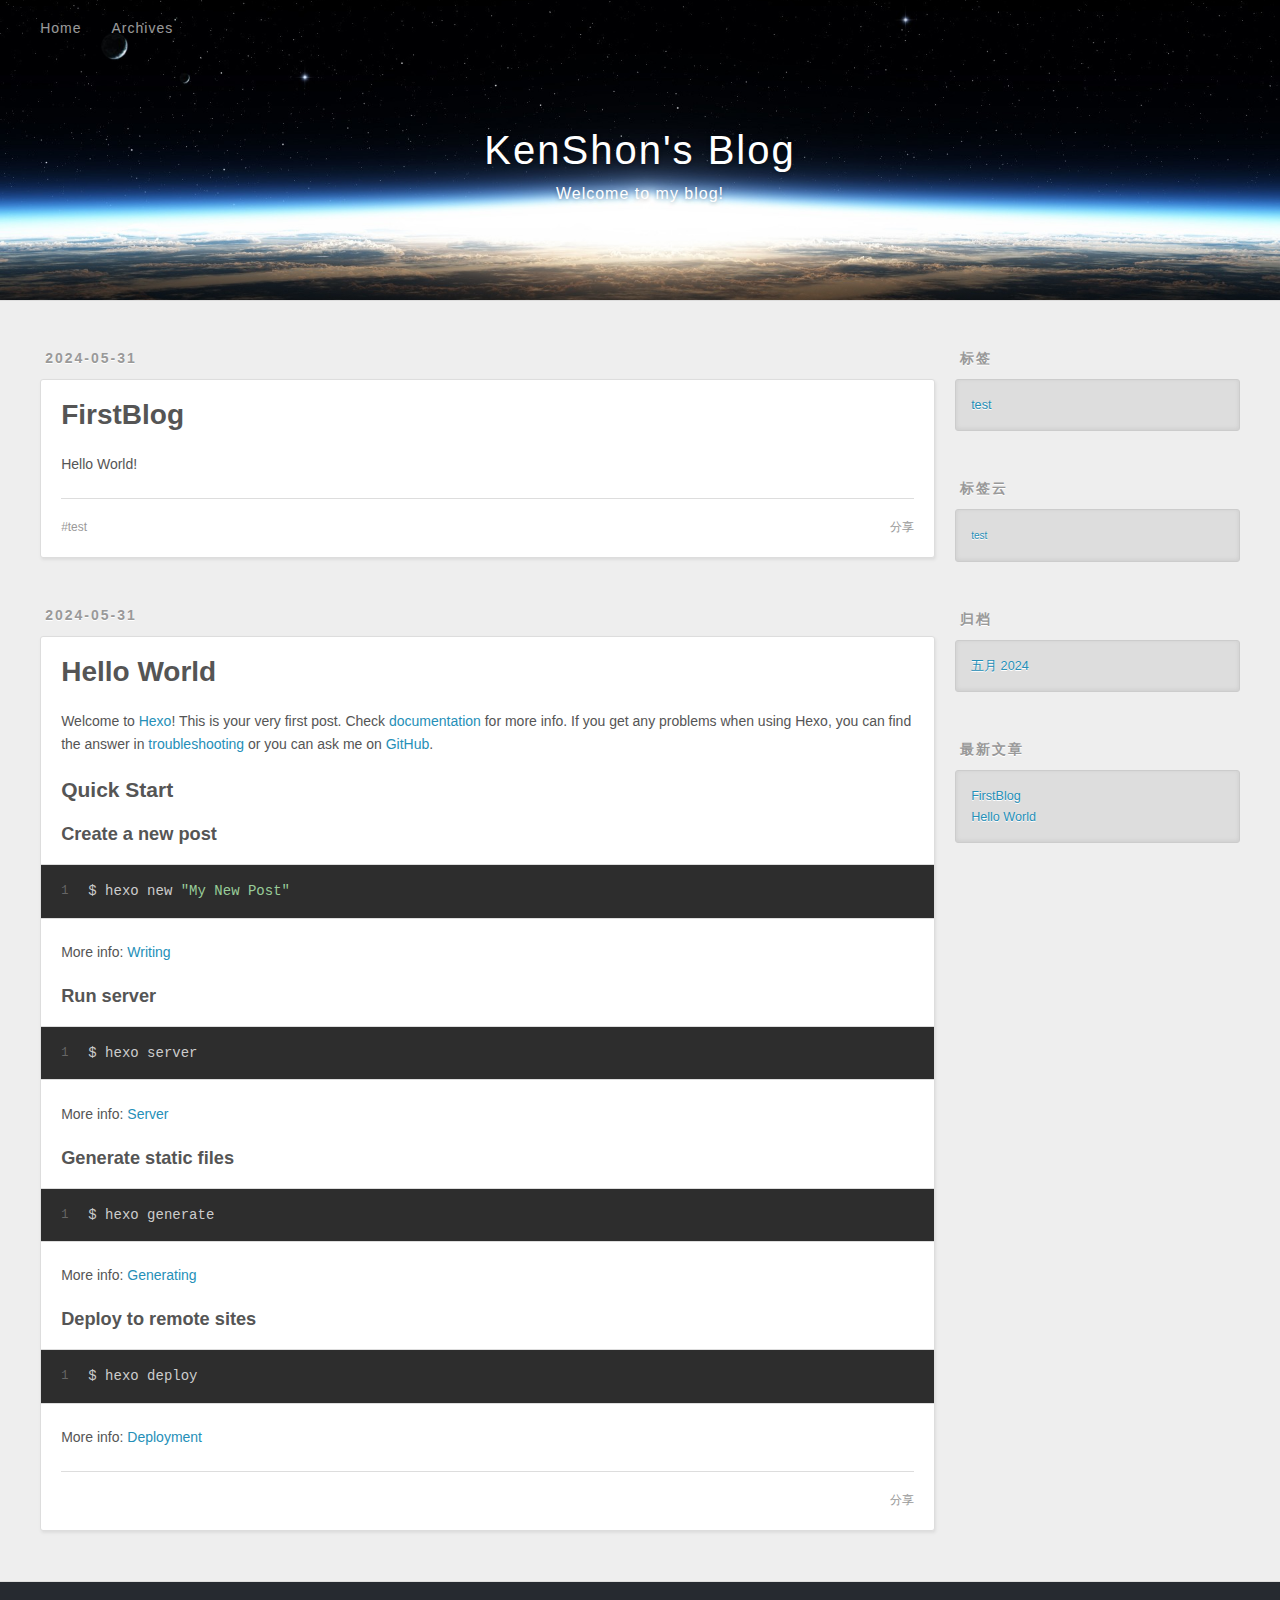
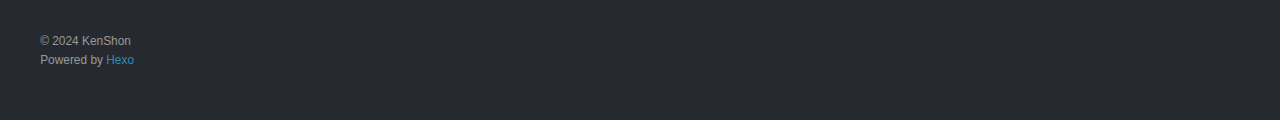
==== commit cece3d3a: "Site updated: 2024-05-31 18:33:34" ====
--- a/index.html
+++ b/index.html
@@ -75,6 +75,47 @@
       <div class="outer">
         <section id="main">
   
+    <article id="post-FirstBlog" class="h-entry article article-type-post" itemprop="blogPost" itemscope itemtype="https://schema.org/BlogPosting">
+  <div class="article-meta">
+    <a href="/2024/05/31/FirstBlog/" class="article-date">
+  <time class="dt-published" datetime="2024-05-31T10:32:14.000Z" itemprop="datePublished">2024-05-31</time>
+</a>
+    
+  </div>
+  <div class="article-inner">
+    
+    
+      <header class="article-header">
+        
+  
+    <h1 itemprop="name">
+      <a class="p-name article-title" href="/2024/05/31/FirstBlog/">FirstBlog</a>
+    </h1>
+  
+
+      </header>
+    
+    <div class="e-content article-entry" itemprop="articleBody">
+      
+        <p>Hello World!</p>
+
+      
+    </div>
+    <footer class="article-footer">
+      <a data-url="https://xiaokangxiong.github.io/2024/05/31/FirstBlog/" data-id="clwujqc2b00000gpcbygy9ymz" data-title="FirstBlog" class="article-share-link"><span class="fa fa-share">分享</span></a>
+      
+      
+      
+  <ul class="article-tag-list" itemprop="keywords"><li class="article-tag-list-item"><a class="article-tag-list-link" href="/tags/test/" rel="tag">test</a></li></ul>
+
+    </footer>
+  </div>
+  
+</article>
+
+
+
+  
     <article id="post-hello-world" class="h-entry article article-type-post" itemprop="blogPost" itemscope itemtype="https://schema.org/BlogPosting">
   <div class="article-meta">
     <a href="/2024/05/31/hello-world/" class="article-date">
@@ -136,9 +177,23 @@
 
   
     
-
-  
-    
+  <div class="widget-wrap">
+    <h3 class="widget-title">标签</h3>
+    <div class="widget">
+      <ul class="tag-list" itemprop="keywords"><li class="tag-list-item"><a class="tag-list-link" href="/tags/test/" rel="tag">test</a></li></ul>
+    </div>
+  </div>
+
+
+  
+    
+  <div class="widget-wrap">
+    <h3 class="widget-title">标签云</h3>
+    <div class="widget tagcloud">
+      <a href="/tags/test/" style="font-size: 10px;">test</a>
+    </div>
+  </div>
+
   
     
   <div class="widget-wrap">
@@ -157,6 +212,10 @@
       <ul>
         
           <li>
+            <a href="/2024/05/31/FirstBlog/">FirstBlog</a>
+          </li>
+        
+          <li>
             <a href="/2024/05/31/hello-world/">Hello World</a>
           </li>
         
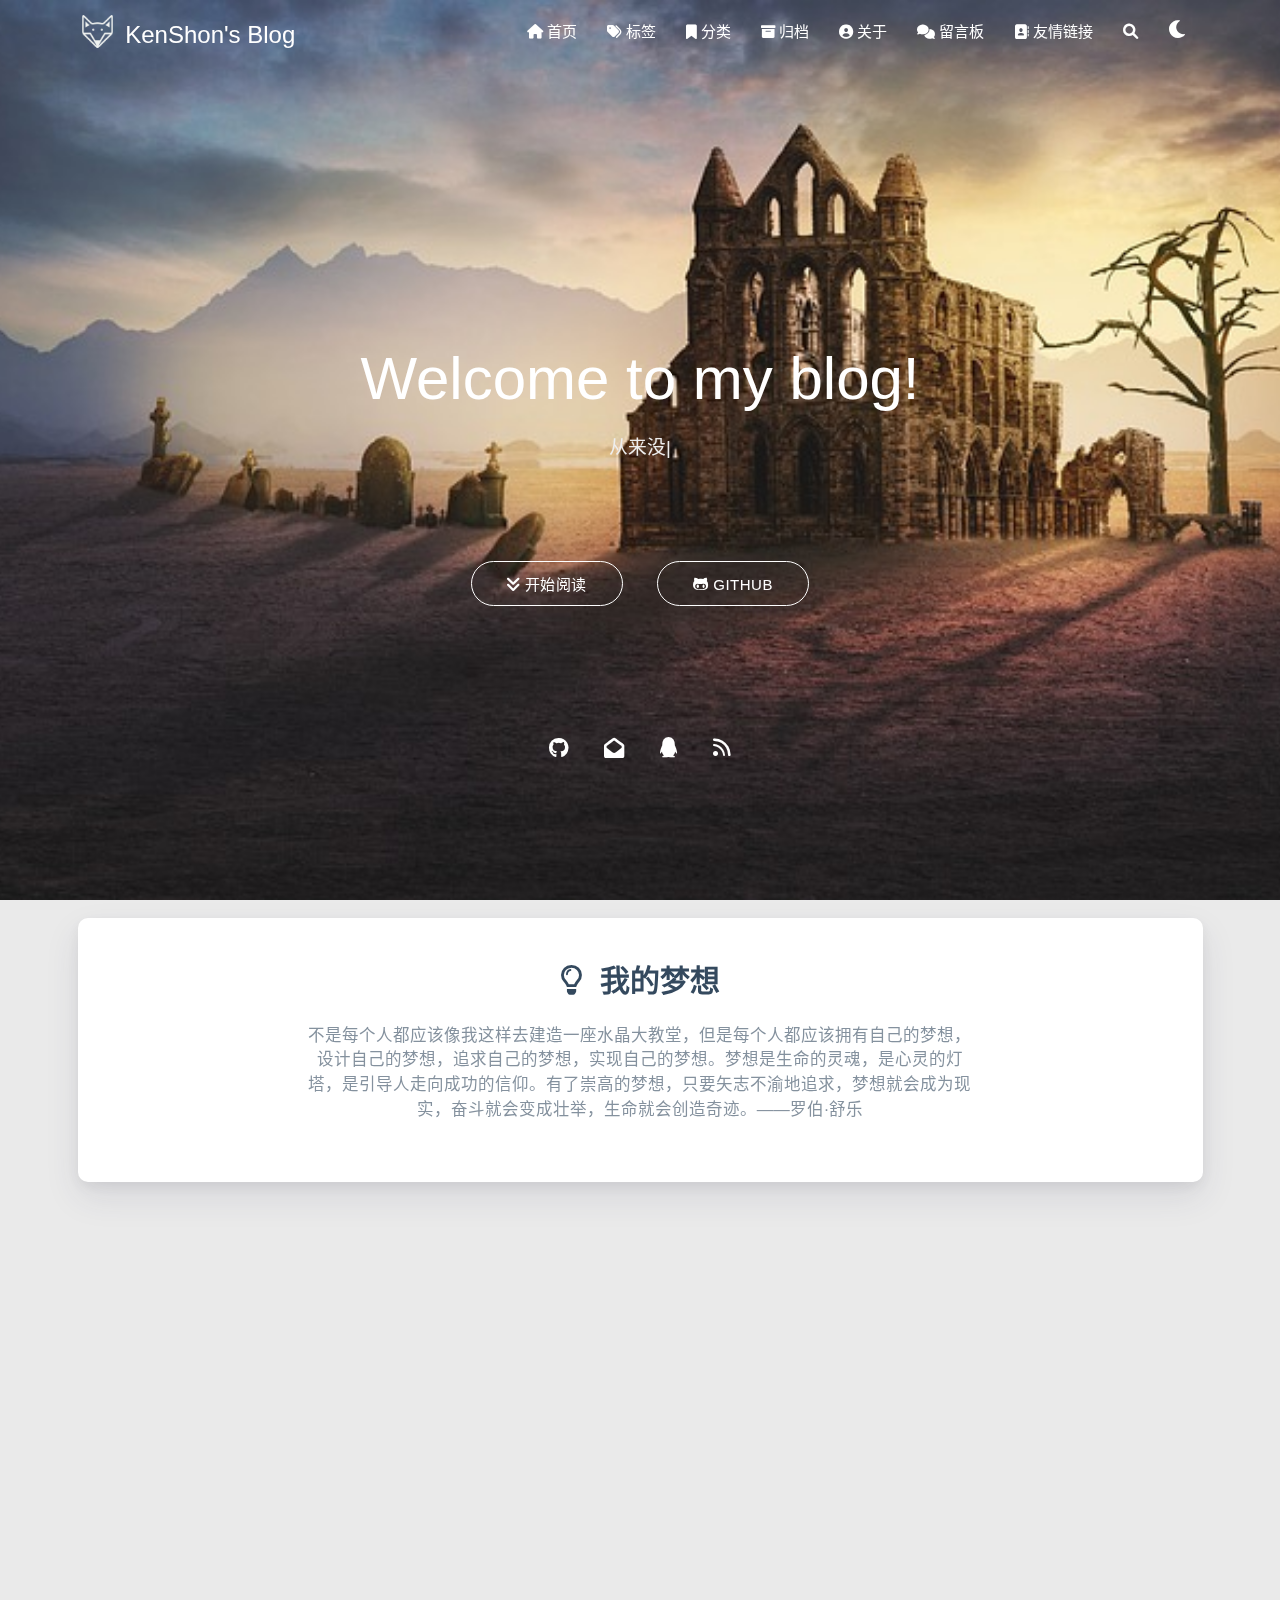
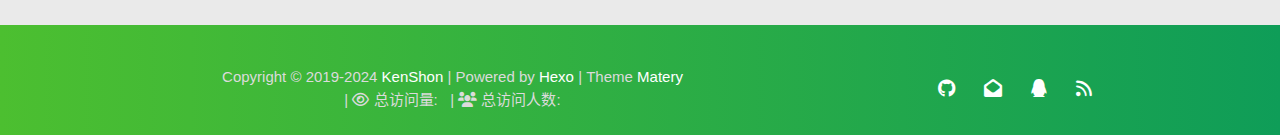
==== commit ac037090: "Site updated: 2024-05-31 18:47:20" ====
--- a/index.html
+++ b/index.html
@@ -1,270 +1,1015 @@
-<!DOCTYPE html>
-<html>
+<!DOCTYPE HTML>
+<html lang="zh-CN">
+
+
 <head>
-  <meta charset="utf-8">
+    <meta charset="utf-8">
+    <meta name="keywords" content="KenShon&#39;s Blog">
+    <meta name="description" content="Learning Record">
+    <meta http-equiv="X-UA-Compatible" content="IE=edge">
+    <meta name="viewport" content="width=device-width, initial-scale=1.0, user-scalable=no">
+    <meta name="renderer" content="webkit|ie-stand|ie-comp">
+    <meta name="mobile-web-app-capable" content="yes">
+    <meta name="format-detection" content="telephone=no">
+    <meta name="apple-mobile-web-app-capable" content="yes">
+    <meta name="apple-mobile-web-app-status-bar-style" content="black-translucent">
+    <meta name="referrer" content="no-referrer-when-downgrade">
+    <!-- Global site tag (gtag.js) - Google Analytics -->
+
+
+    <title>KenShon&#39;s Blog</title>
+    <link rel="icon" type="image/png" href="/favicon.png">
+    
+
+
+    <!-- index cover -->
+    <!-- <link rel="stylesheet preload" type="text/css" href="/css/indexcover.css"> -->
+    <style>
+        .carousel-control {
+            width: 45px;
+            height: 45px;
+            line-height: 55px;
+            border-radius: 45px;
+            background: transparent;
+            cursor: pointer;
+            z-index: 100;
+        }
+        
+        #prev-cover {
+            position: absolute;
+            top: 48%;
+            left: 8px;
+        }
+        
+        #next-cover {
+            position: absolute;
+            top: 48%;
+            right: 8px;;
+        }
+        
+        #prev-cover i {
+            margin-right: 3px;
+        }
+        
+        #next-cover i {
+            margin-left: 3px;
+        }
+        
+        .carousel-control:hover {
+            background-color: rgba(0, 0, 0, .4);
+        }
+        
+        .carousel-control i {
+            color: #fff;
+            font-size: 2.4rem;
+        }
+    </style>
+
+
+
+<link rel="stylesheet" type="text/css" href="/libs/awesome/css/all.min.css">
+<link rel="stylesheet" type="text/css" href="/libs/materialize/materialize.min.css">
+<link rel="stylesheet" type="text/css" href="/libs/aos/aos.css">
+<link rel="stylesheet" type="text/css" href="/libs/animate/animate.min.css">
+<link rel="stylesheet" type="text/css" href="/libs/lightGallery/css/lightgallery.min.css">
+<link rel="stylesheet" type="text/css" href="/css/matery.css">
+<link rel="stylesheet" type="text/css" href="/css/my.css">
+<link rel="stylesheet" type="text/css" href="/css/dark.css" media="none" onload="if(media!='all')media='all'">
+
+
+
+
+    <link rel="stylesheet" href="/libs/tocbot/tocbot.css">
+    <link rel="stylesheet" href="/css/post.css">
+
+
+
+
+
+
+    <script src="/libs/jquery/jquery-3.6.0.min.js"></script>
+
+<meta name="generator" content="Hexo 7.2.0"></head>
+
+
+<body>
+    <header class="navbar-fixed">
+    <nav id="headNav" class="bg-color nav-transparent">
+        <div id="navContainer" class="nav-wrapper container">
+            <div class="brand-logo">
+                <a href="/" class="waves-effect waves-light">
+                    
+                    <img src="/medias/logo.png" class="logo-img" alt="LOGO">
+                    
+                    <span class="logo-span">KenShon&#39;s Blog</span>
+                </a>
+            </div>
+            
+
+<a href="#" data-target="mobile-nav" class="sidenav-trigger button-collapse"><i class="fas fa-bars"></i></a>
+<ul class="right nav-menu">
   
+  <li class="hide-on-med-and-down nav-item">
+    
+    <a href="/" class="waves-effect waves-light">
+      
+      <i class="fas fa-home" style="zoom: 0.6;"></i>
+      
+      <span>首页</span>
+    </a>
+    
+  </li>
   
-  <title>KenShon&#39;s Blog</title>
-  <meta name="viewport" content="width=device-width, initial-scale=1, shrink-to-fit=no">
-  <meta name="description" content="Learning Record">
-<meta property="og:type" content="website">
-<meta property="og:title" content="KenShon&#39;s Blog">
-<meta property="og:url" content="https://xiaokangxiong.github.io/index.html">
-<meta property="og:site_name" content="KenShon&#39;s Blog">
-<meta property="og:description" content="Learning Record">
-<meta property="og:locale" content="zh_CN">
-<meta property="article:author" content="KenShon">
-<meta name="twitter:card" content="summary">
+  <li class="hide-on-med-and-down nav-item">
+    
+    <a href="/tags" class="waves-effect waves-light">
+      
+      <i class="fas fa-tags" style="zoom: 0.6;"></i>
+      
+      <span>标签</span>
+    </a>
+    
+  </li>
   
-    <link rel="alternate" href="/atom.xml" title="KenShon's Blog" type="application/atom+xml">
+  <li class="hide-on-med-and-down nav-item">
+    
+    <a href="/categories" class="waves-effect waves-light">
+      
+      <i class="fas fa-bookmark" style="zoom: 0.6;"></i>
+      
+      <span>分类</span>
+    </a>
+    
+  </li>
   
+  <li class="hide-on-med-and-down nav-item">
+    
+    <a href="/archives" class="waves-effect waves-light">
+      
+      <i class="fas fa-archive" style="zoom: 0.6;"></i>
+      
+      <span>归档</span>
+    </a>
+    
+  </li>
   
-    <link rel="shortcut icon" href="/favicon.png">
+  <li class="hide-on-med-and-down nav-item">
+    
+    <a href="/about" class="waves-effect waves-light">
+      
+      <i class="fas fa-user-circle" style="zoom: 0.6;"></i>
+      
+      <span>关于</span>
+    </a>
+    
+  </li>
   
+  <li class="hide-on-med-and-down nav-item">
+    
+    <a href="/contact" class="waves-effect waves-light">
+      
+      <i class="fas fa-comments" style="zoom: 0.6;"></i>
+      
+      <span>留言板</span>
+    </a>
+    
+  </li>
   
+  <li class="hide-on-med-and-down nav-item">
+    
+    <a href="/friends" class="waves-effect waves-light">
+      
+      <i class="fas fa-address-book" style="zoom: 0.6;"></i>
+      
+      <span>友情链接</span>
+    </a>
+    
+  </li>
   
-<link rel="stylesheet" href="/css/style.css">
-
-  
-    
-<link rel="stylesheet" href="/fancybox/jquery.fancybox.min.css">
-
-  
-  
-<meta name="generator" content="Hexo 7.2.0"></head>
-
-<body>
-  <div id="container">
-    <div id="wrap">
-      <header id="header">
-  <div id="banner"></div>
-  <div id="header-outer" class="outer">
-    <div id="header-title" class="inner">
-      <h1 id="logo-wrap">
-        <a href="/" id="logo">KenShon&#39;s Blog</a>
-      </h1>
-      
-        <h2 id="subtitle-wrap">
-          <a href="/" id="subtitle">Welcome to my blog!</a>
-        </h2>
-      
+  <li>
+    <a href="#searchModal" class="modal-trigger waves-effect waves-light">
+      <i id="searchIcon" class="fas fa-search" title="搜索" style="zoom: 0.85;"></i>
+    </a>
+  </li>
+  <li>
+    <a href="javascript:;" class="waves-effect waves-light" onclick="switchNightMode()" title="深色/浅色模式" >
+      <i id="sum-moon-icon" class="fas fa-sun" style="zoom: 0.85;"></i>
+    </a>
+  </li>
+</ul>
+
+
+<div id="mobile-nav" class="side-nav sidenav">
+
+    <div class="mobile-head bg-color">
+        
+        <img src="/medias/logo.png" class="logo-img circle responsive-img">
+        
+        <div class="logo-name">KenShon&#39;s Blog</div>
+        <div class="logo-desc">
+            
+            Learning Record
+            
+        </div>
     </div>
-    <div id="header-inner" class="inner">
-      <nav id="main-nav">
-        <a id="main-nav-toggle" class="nav-icon"><span class="fa fa-bars"></span></a>
-        
-          <a class="main-nav-link" href="/">Home</a>
-        
-          <a class="main-nav-link" href="/archives">Archives</a>
-        
-      </nav>
-      <nav id="sub-nav">
-        
-        
-          <a class="nav-icon" href="/atom.xml" title="RSS 订阅"><span class="fa fa-rss"></span></a>
-        
-        <a class="nav-icon nav-search-btn" title="搜索"><span class="fa fa-search"></span></a>
-      </nav>
-      <div id="search-form-wrap">
-        <form action="//google.com/search" method="get" accept-charset="UTF-8" class="search-form"><input type="search" name="q" class="search-form-input" placeholder="搜索"><button type="submit" class="search-form-submit">&#xF002;</button><input type="hidden" name="sitesearch" value="https://xiaokangxiong.github.io"></form>
-      </div>
+
+    <ul class="menu-list mobile-menu-list">
+        
+        <li class="m-nav-item">
+	  
+		<a href="/" class="waves-effect waves-light">
+			
+			    <i class="fa-fw fas fa-home"></i>
+			
+			首页
+		</a>
+          
+        </li>
+        
+        <li class="m-nav-item">
+	  
+		<a href="/tags" class="waves-effect waves-light">
+			
+			    <i class="fa-fw fas fa-tags"></i>
+			
+			标签
+		</a>
+          
+        </li>
+        
+        <li class="m-nav-item">
+	  
+		<a href="/categories" class="waves-effect waves-light">
+			
+			    <i class="fa-fw fas fa-bookmark"></i>
+			
+			分类
+		</a>
+          
+        </li>
+        
+        <li class="m-nav-item">
+	  
+		<a href="/archives" class="waves-effect waves-light">
+			
+			    <i class="fa-fw fas fa-archive"></i>
+			
+			归档
+		</a>
+          
+        </li>
+        
+        <li class="m-nav-item">
+	  
+		<a href="/about" class="waves-effect waves-light">
+			
+			    <i class="fa-fw fas fa-user-circle"></i>
+			
+			关于
+		</a>
+          
+        </li>
+        
+        <li class="m-nav-item">
+	  
+		<a href="/contact" class="waves-effect waves-light">
+			
+			    <i class="fa-fw fas fa-comments"></i>
+			
+			留言板
+		</a>
+          
+        </li>
+        
+        <li class="m-nav-item">
+	  
+		<a href="/friends" class="waves-effect waves-light">
+			
+			    <i class="fa-fw fas fa-address-book"></i>
+			
+			友情链接
+		</a>
+          
+        </li>
+        
+        
+        <li><div class="divider"></div></li>
+        <li>
+            <a href="https://github.com/blinkfox/hexo-theme-matery" class="waves-effect waves-light" target="_blank">
+                <i class="fab fa-github-square fa-fw"></i>Fork Me
+            </a>
+        </li>
+        
+    </ul>
+</div>
+
+
+        </div>
+
+        
+            <style>
+    .nav-transparent .github-corner {
+        display: none !important;
+    }
+
+    .github-corner {
+        position: absolute;
+        z-index: 10;
+        top: 0;
+        right: 0;
+        border: 0;
+        transform: scale(1.1);
+    }
+
+    .github-corner svg {
+        color: #0f9d58;
+        fill: #fff;
+        height: 64px;
+        width: 64px;
+    }
+
+    .github-corner:hover .octo-arm {
+        animation: a 0.56s ease-in-out;
+    }
+
+    .github-corner .octo-arm {
+        animation: none;
+    }
+
+    @keyframes a {
+        0%,
+        to {
+            transform: rotate(0);
+        }
+        20%,
+        60% {
+            transform: rotate(-25deg);
+        }
+        40%,
+        80% {
+            transform: rotate(10deg);
+        }
+    }
+</style>
+
+<a href="https://github.com/blinkfox/hexo-theme-matery" class="github-corner tooltipped hide-on-med-and-down" target="_blank"
+   data-tooltip="Fork Me" data-position="left" data-delay="50">
+    <svg viewBox="0 0 250 250" aria-hidden="true">
+        <path d="M0,0 L115,115 L130,115 L142,142 L250,250 L250,0 Z"></path>
+        <path d="M128.3,109.0 C113.8,99.7 119.0,89.6 119.0,89.6 C122.0,82.7 120.5,78.6 120.5,78.6 C119.2,72.0 123.4,76.3 123.4,76.3 C127.3,80.9 125.5,87.3 125.5,87.3 C122.9,97.6 130.6,101.9 134.4,103.2"
+              fill="currentColor" style="transform-origin: 130px 106px;" class="octo-arm"></path>
+        <path d="M115.0,115.0 C114.9,115.1 118.7,116.5 119.8,115.4 L133.7,101.6 C136.9,99.2 139.9,98.4 142.2,98.6 C133.8,88.0 127.5,74.4 143.8,58.0 C148.5,53.4 154.0,51.2 159.7,51.0 C160.3,49.4 163.2,43.6 171.4,40.1 C171.4,40.1 176.1,42.5 178.8,56.2 C183.1,58.6 187.2,61.8 190.9,65.4 C194.5,69.0 197.7,73.2 200.1,77.6 C213.8,80.2 216.3,84.9 216.3,84.9 C212.7,93.1 206.9,96.0 205.4,96.6 C205.1,102.4 203.0,107.8 198.3,112.5 C181.9,128.9 168.3,122.5 157.7,114.1 C157.9,116.9 156.7,120.9 152.7,124.9 L141.0,136.5 C139.8,137.7 141.6,141.9 141.8,141.8 Z"
+              fill="currentColor" class="octo-body"></path>
+    </svg>
+</a>
+        
+    </nav>
+
+</header>
+
+    
+
+
+<div class="carousel carousel-slider center index-cover" data-indicators="true" style="margin-top: -64px;">
+    
+
+    <div class="carousel-item  white-text bg-cover about-cover">
+        <div class="container">
+            <div class="row">
+    <div class="col s10 offset-s1 m8 offset-m2 l8 offset-l2">
+        <div class="brand">
+            <div class="title center-align">
+                
+                Welcome to my blog!
+                
+            </div>
+
+            <div class="description center-align">
+                
+                <span id="subtitle"></span>
+                <script src="/libs/typed/typed.js"></script>
+                <script>
+                    var typed = new Typed("#subtitle", {
+                        strings: [ 
+                            
+                                "从来没有真正的绝境, 只有心灵的迷途",
+                            
+                                "Never really desperate, only the lost of the soul",
+                            
+                        ],
+                        startDelay: 300,
+                        typeSpeed: 100,
+                        loop: true,
+                        backSpeed: 50,
+                        showCursor: true
+                    });
+                </script>
+                
+            </div>
+        </div>
     </div>
-  </div>
-</header>
-
-      <div class="outer">
-        <section id="main">
-  
-    <article id="post-FirstBlog" class="h-entry article article-type-post" itemprop="blogPost" itemscope itemtype="https://schema.org/BlogPosting">
-  <div class="article-meta">
-    <a href="/2024/05/31/FirstBlog/" class="article-date">
-  <time class="dt-published" datetime="2024-05-31T10:32:14.000Z" itemprop="datePublished">2024-05-31</time>
-</a>
-    
-  </div>
-  <div class="article-inner">
-    
-    
-      <header class="article-header">
-        
-  
-    <h1 itemprop="name">
-      <a class="p-name article-title" href="/2024/05/31/FirstBlog/">FirstBlog</a>
-    </h1>
-  
-
-      </header>
-    
-    <div class="e-content article-entry" itemprop="articleBody">
-      
-        <p>Hello World!</p>
-
-      
+</div>
+
+
+<script>
+    // 每天切换 banner 图.  Switch banner image every day.
+    var bannerUrl = "/medias/banner/" + new Date().getDay() + '.jpg';
+    $('.bg-cover').css('background-image', 'url(' + bannerUrl + ')');
+</script>
+<script>
+    
+      var bannerUrl = "/medias/featureimages/" + Math.floor(Math.random() * 24) + '.jpg';
+    
+    $('.bg-cover.about-cover').css('background-image', 'url(' + bannerUrl + ')');
+
+</script>
+
+
+
+            <div class="cover-btns">
+                <a href="#indexCard" class="waves-effect waves-light btn">
+                    <i class="fa fa-angle-double-down"></i>开始阅读
+                </a>
+
+                
+                    <a href="https://github.com/blinkfox/hexo-theme-matery" class="waves-effect waves-light btn" target="_blank">
+                        <i class="fab fa-github-alt"></i>Github
+                    </a>
+                
+            </div>
+            <div class="cover-social-link">
+    <a href="https://github.com/blinkfox" class="tooltipped" target="_blank" data-tooltip="访问我的GitHub" data-position="top" data-delay="50">
+        <i class="fab fa-github"></i>
+    </a>
+
+
+
+    <a href="mailto:1181062873@qq.com" class="tooltipped" target="_blank" data-tooltip="邮件联系我" data-position="top" data-delay="50">
+        <i class="fas fa-envelope-open"></i>
+    </a>
+
+
+
+
+
+
+
+    <a href="tencent://AddContact/?fromId=50&fromSubId=1&subcmd=all&uin=1181062873" class="tooltipped" target="_blank" data-tooltip="QQ联系我: 1181062873" data-position="top" data-delay="50">
+        <i class="fab fa-qq"></i>
+    </a>
+
+
+
+
+
+
+
+    <a href="/atom.xml" class="tooltipped" target="_blank" data-tooltip="RSS 订阅" data-position="top" data-delay="50">
+        <i class="fas fa-rss"></i>
+    </a>
+
+</div>
+        </div>
     </div>
-    <footer class="article-footer">
-      <a data-url="https://xiaokangxiong.github.io/2024/05/31/FirstBlog/" data-id="clwujqc2b00000gpcbygy9ymz" data-title="FirstBlog" class="article-share-link"><span class="fa fa-share">分享</span></a>
-      
-      
-      
-  <ul class="article-tag-list" itemprop="keywords"><li class="article-tag-list-item"><a class="article-tag-list-link" href="/tags/test/" rel="tag">test</a></li></ul>
-
-    </footer>
-  </div>
-  
-</article>
-
-
-
-  
-    <article id="post-hello-world" class="h-entry article article-type-post" itemprop="blogPost" itemscope itemtype="https://schema.org/BlogPosting">
-  <div class="article-meta">
-    <a href="/2024/05/31/hello-world/" class="article-date">
-  <time class="dt-published" datetime="2024-05-31T09:25:02.099Z" itemprop="datePublished">2024-05-31</time>
-</a>
-    
-  </div>
-  <div class="article-inner">
-    
-    
-      <header class="article-header">
-        
-  
-    <h1 itemprop="name">
-      <a class="p-name article-title" href="/2024/05/31/hello-world/">Hello World</a>
-    </h1>
-  
-
-      </header>
-    
-    <div class="e-content article-entry" itemprop="articleBody">
-      
-        <p>Welcome to <a target="_blank" rel="noopener" href="https://hexo.io/">Hexo</a>! This is your very first post. Check <a target="_blank" rel="noopener" href="https://hexo.io/docs/">documentation</a> for more info. If you get any problems when using Hexo, you can find the answer in <a target="_blank" rel="noopener" href="https://hexo.io/docs/troubleshooting.html">troubleshooting</a> or you can ask me on <a target="_blank" rel="noopener" href="https://github.com/hexojs/hexo/issues">GitHub</a>.</p>
-<h2 id="Quick-Start"><a href="#Quick-Start" class="headerlink" title="Quick Start"></a>Quick Start</h2><h3 id="Create-a-new-post"><a href="#Create-a-new-post" class="headerlink" title="Create a new post"></a>Create a new post</h3><figure class="highlight bash"><table><tr><td class="gutter"><pre><span class="line">1</span><br></pre></td><td class="code"><pre><span class="line">$ hexo new <span class="string">&quot;My New Post&quot;</span></span><br></pre></td></tr></table></figure>
-
-<p>More info: <a target="_blank" rel="noopener" href="https://hexo.io/docs/writing.html">Writing</a></p>
-<h3 id="Run-server"><a href="#Run-server" class="headerlink" title="Run server"></a>Run server</h3><figure class="highlight bash"><table><tr><td class="gutter"><pre><span class="line">1</span><br></pre></td><td class="code"><pre><span class="line">$ hexo server</span><br></pre></td></tr></table></figure>
-
-<p>More info: <a target="_blank" rel="noopener" href="https://hexo.io/docs/server.html">Server</a></p>
-<h3 id="Generate-static-files"><a href="#Generate-static-files" class="headerlink" title="Generate static files"></a>Generate static files</h3><figure class="highlight bash"><table><tr><td class="gutter"><pre><span class="line">1</span><br></pre></td><td class="code"><pre><span class="line">$ hexo generate</span><br></pre></td></tr></table></figure>
-
-<p>More info: <a target="_blank" rel="noopener" href="https://hexo.io/docs/generating.html">Generating</a></p>
-<h3 id="Deploy-to-remote-sites"><a href="#Deploy-to-remote-sites" class="headerlink" title="Deploy to remote sites"></a>Deploy to remote sites</h3><figure class="highlight bash"><table><tr><td class="gutter"><pre><span class="line">1</span><br></pre></td><td class="code"><pre><span class="line">$ hexo deploy</span><br></pre></td></tr></table></figure>
-
-<p>More info: <a target="_blank" rel="noopener" href="https://hexo.io/docs/one-command-deployment.html">Deployment</a></p>
-
-      
+
+    
+</div>
+
+<script>
+    $(function () {
+        let coverSlider = $('.carousel');
+
+        //用户触摸轮播自动 restartPlay 是否生效
+        let initUserPressedOrDraggedActive = false
+
+        //用户触摸轮播自动 restartPlay
+        function initUserPressedOrDragged(instance) {
+            setInterval(() => {
+                if (instance.pressed || instance.dragged) {
+                    // console.log('initUserPressedOrDragged: ',instance.pressed,instance.dragged)
+                    restartPlay()
+                }
+            }, 1000)
+        }
+
+        coverSlider.carousel({
+            duration: Number('120'),
+            fullWidth: true,
+            indicators: 'true' === 'true',
+            onCycleTo() {
+                if (!initUserPressedOrDraggedActive) {
+                    // console.log('initUserPressedOrDraggedActive')
+                    initUserPressedOrDragged(this)
+                    initUserPressedOrDraggedActive = true
+                }
+            },
+        })
+
+        let carouselIntervalId;
+        
+        // Loop to call the next cover article picture.
+        let autoCarousel = function () {
+            carouselIntervalId = setInterval(function () {
+                coverSlider.carousel('next');
+            }, 5000);
+        };
+        autoCarousel();
+        
+
+        function restartPlay() {
+            
+            clearInterval(carouselIntervalId);
+            autoCarousel();
+            
+        };
+
+        
+        // prev and next cover post.
+        $('#prev-cover').click(function () {
+            coverSlider.carousel('prev');
+            restartPlay();
+        });
+        $('#next-cover').click(function () {
+            coverSlider.carousel('next');
+            restartPlay();
+        });
+        
+    });
+</script>
+
+
+
+<main class="content">
+
+    
+    <div id="indexCard" class="index-card">
+        <div class="container ">
+            <div class="card">
+                <div class="card-content">
+                    
+                        <div class="dream">
+    
+    <div class="title center-align">
+        <i class="far fa-lightbulb"></i>&nbsp;&nbsp;我的梦想
     </div>
-    <footer class="article-footer">
-      <a data-url="https://xiaokangxiong.github.io/2024/05/31/hello-world/" data-id="clwuj4veo0000o8pc961i1qmy" data-title="Hello World" class="article-share-link"><span class="fa fa-share">分享</span></a>
-      
-      
-      
-    </footer>
-  </div>
-  
-</article>
-
-
-
-  
-
-
-</section>
-        
-          <aside id="sidebar">
-  
-    
-
-  
-    
-  <div class="widget-wrap">
-    <h3 class="widget-title">标签</h3>
-    <div class="widget">
-      <ul class="tag-list" itemprop="keywords"><li class="tag-list-item"><a class="tag-list-link" href="/tags/test/" rel="tag">test</a></li></ul>
+    
+    <div class="row">
+        <div class="col l8 offset-l2 m10 offset-m1 s10 offset-s1 center-align text">
+            不是每个人都应该像我这样去建造一座水晶大教堂，但是每个人都应该拥有自己的梦想，设计自己的梦想，追求自己的梦想，实现自己的梦想。梦想是生命的灵魂，是心灵的灯塔，是引导人走向成功的信仰。有了崇高的梦想，只要矢志不渝地追求，梦想就会成为现实，奋斗就会变成壮举，生命就会创造奇迹。——罗伯·舒乐
+        </div>
     </div>
-  </div>
-
-
-  
-    
-  <div class="widget-wrap">
-    <h3 class="widget-title">标签云</h3>
-    <div class="widget tagcloud">
-      <a href="/tags/test/" style="font-size: 10px;">test</a>
+</div>
+
+                    
+
+                    
+
+                    
+
+                    
+                    <div id="recommend-sections" class="recommend">
+                        
+
+
+
+                    </div>
+                    
+                </div>
+            </div>
+        </div>
     </div>
-  </div>
-
-  
-    
-  <div class="widget-wrap">
-    <h3 class="widget-title">归档</h3>
-    <div class="widget">
-      <ul class="archive-list"><li class="archive-list-item"><a class="archive-list-link" href="/archives/2024/05/">五月 2024</a></li></ul>
+    
+
+    
+
+    <!-- 所有文章卡片 -->
+    <article id="articles" class="container articles">
+        <div class="row article-row">
+            
+             <!-- 隐藏某个文章 -->
+            <div class="article col s12 m6 l4" data-aos="zoom-in">
+                <div class="card">
+                    <a href="/2024/05/31/FirstBlog/">
+                        <div class="card-image">
+                            
+                            
+                            <img src="/medias/featureimages/18.jpg" class="responsive-img" alt="FirstBlog">
+                            
+                            <span class="card-title">FirstBlog</span>
+                        </div>
+                    </a>
+
+                    <div class="card-content article-content">
+                        <div class="summary block-with-text">
+                            
+                                Hello World!
+
+                            
+                        </div>
+                        <div class="publish-info">
+                            <span class="publish-date">
+                                <i class="far fa-clock fa-fw icon-date"></i>2024-05-31
+                            </span>
+                            <span class="publish-author">
+                                
+                                <i class="fas fa-user fa-fw"></i>
+                                KenShon
+                                
+                            </span>
+                        </div>
+                    </div>
+
+                    
+                    <div class="card-action article-tags">
+                        
+                        <a href="/tags/test/">
+                            <span class="chip bg-color">test</span>
+                        </a>
+                        
+                    </div>
+                    
+                </div>
+            </div>
+              <!-- 隐藏某个文章 -->
+            
+             <!-- 隐藏某个文章 -->
+            <div class="article col s12 m6 l4" data-aos="zoom-in">
+                <div class="card">
+                    <a href="/2024/05/31/hello-world/">
+                        <div class="card-image">
+                            
+                            
+                            <img src="/medias/featureimages/12.jpg" class="responsive-img" alt="Hello World">
+                            
+                            <span class="card-title">Hello World</span>
+                        </div>
+                    </a>
+
+                    <div class="card-content article-content">
+                        <div class="summary block-with-text">
+                            
+                                Welcome to Hexo! This is your very first post. Check documentation for more info. If you get any problems when using Hex
+                            
+                        </div>
+                        <div class="publish-info">
+                            <span class="publish-date">
+                                <i class="far fa-clock fa-fw icon-date"></i>2024-05-31
+                            </span>
+                            <span class="publish-author">
+                                
+                                <i class="fas fa-user fa-fw"></i>
+                                KenShon
+                                
+                            </span>
+                        </div>
+                    </div>
+
+                    
+                </div>
+            </div>
+              <!-- 隐藏某个文章 -->
+            
+        </div>
+    </article>
+
+</main>
+
+
+
+
+    <footer class="page-footer bg-color">
+    
+        <link rel="stylesheet" href="/libs/aplayer/APlayer.min.css">
+<style>
+    .aplayer .aplayer-lrc p {
+        
+        display: none;
+        
+        font-size: 12px;
+        font-weight: 700;
+        line-height: 16px !important;
+    }
+
+    .aplayer .aplayer-lrc p.aplayer-lrc-current {
+        
+        display: none;
+        
+        font-size: 15px;
+        color: #42b983;
+    }
+
+    
+    .aplayer.aplayer-fixed.aplayer-narrow .aplayer-body {
+        left: -66px !important;
+    }
+
+    .aplayer.aplayer-fixed.aplayer-narrow .aplayer-body:hover {
+        left: 0px !important;
+    }
+
+    
+</style>
+<div class="">
+    
+    <div class="row">
+        <meting-js class="col l8 offset-l2 m10 offset-m1 s12"
+                   server="netease"
+                   type="playlist"
+                   id="503838841"
+                   fixed='true'
+                   autoplay='false'
+                   theme='#42b983'
+                   loop='all'
+                   order='random'
+                   preload='auto'
+                   volume='0.7'
+                   list-folded='true'
+        >
+        </meting-js>
     </div>
-  </div>
-
-
-  
-    
-  <div class="widget-wrap">
-    <h3 class="widget-title">最新文章</h3>
-    <div class="widget">
-      <ul>
-        
-          <li>
-            <a href="/2024/05/31/FirstBlog/">FirstBlog</a>
-          </li>
-        
-          <li>
-            <a href="/2024/05/31/hello-world/">Hello World</a>
-          </li>
-        
-      </ul>
+</div>
+
+<script src="/libs/aplayer/APlayer.min.js"></script>
+<script src="/libs/aplayer/Meting.min.js"></script>
+
+    
+
+    <div class="container row center-align"
+         style="margin-bottom: 0px !important;">
+        <div class="col s12 m8 l8 copy-right">
+            Copyright&nbsp;&copy;
+            
+                <span id="year">2019-2024</span>
+            
+            <a href="/about" target="_blank">KenShon</a>
+            |&nbsp;Powered by&nbsp;<a href="https://hexo.io/" target="_blank">Hexo</a>
+            |&nbsp;Theme&nbsp;<a href="https://github.com/blinkfox/hexo-theme-matery" target="_blank">Matery</a>
+            
+            <br>
+            
+            
+            
+                
+            
+            
+                <span id="busuanzi_container_site_pv">
+                &nbsp;|&nbsp;<i class="far fa-eye"></i>&nbsp;总访问量:&nbsp;
+                    <span id="busuanzi_value_site_pv" class="white-color"></span>
+            </span>
+            
+            
+                <span id="busuanzi_container_site_uv">
+                &nbsp;|&nbsp;<i class="fas fa-users"></i>&nbsp;总访问人数:&nbsp;
+                    <span id="busuanzi_value_site_uv" class="white-color"></span>
+            </span>
+            
+            <br>
+
+            <!-- 运行天数提醒. -->
+            
+            <br>
+            
+        </div>
+        <div class="col s12 m4 l4 social-link social-statis">
+    <a href="https://github.com/blinkfox" class="tooltipped" target="_blank" data-tooltip="访问我的GitHub" data-position="top" data-delay="50">
+        <i class="fab fa-github"></i>
+    </a>
+
+
+
+    <a href="mailto:1181062873@qq.com" class="tooltipped" target="_blank" data-tooltip="邮件联系我" data-position="top" data-delay="50">
+        <i class="fas fa-envelope-open"></i>
+    </a>
+
+
+
+
+
+
+
+    <a href="tencent://AddContact/?fromId=50&fromSubId=1&subcmd=all&uin=1181062873" class="tooltipped" target="_blank" data-tooltip="QQ联系我: 1181062873" data-position="top" data-delay="50">
+        <i class="fab fa-qq"></i>
+    </a>
+
+
+
+
+
+
+
+    <a href="/atom.xml" class="tooltipped" target="_blank" data-tooltip="RSS 订阅" data-position="top" data-delay="50">
+        <i class="fas fa-rss"></i>
+    </a>
+
+</div>
     </div>
-  </div>
-
-  
-</aside>
-        
-      </div>
-      <footer id="footer">
-  
-  <div class="outer">
-    <div id="footer-info" class="inner">
-      
-      &copy; 2024 KenShon<br>
-      Powered by <a href="https://hexo.io/" target="_blank">Hexo</a>
+</footer>
+
+<div class="progress-bar"></div>
+
+
+    <!-- 搜索遮罩框 -->
+<div id="searchModal" class="modal">
+    <div class="modal-content">
+        <div class="search-header">
+            <span class="title"><i class="fas fa-search"></i>&nbsp;&nbsp;搜索</span>
+            <input type="search" id="searchInput" name="s" placeholder="请输入搜索的关键字"
+                   class="search-input">
+        </div>
+        <div id="searchResult"></div>
     </div>
-  </div>
-</footer>
-
-    </div>
-    <nav id="mobile-nav">
-  
-    <a href="/" class="mobile-nav-link">Home</a>
-  
-    <a href="/archives" class="mobile-nav-link">Archives</a>
-  
-</nav>
-    
-
-
-<script src="/js/jquery-3.6.4.min.js"></script>
-
-
-
-  
-<script src="/fancybox/jquery.fancybox.min.js"></script>
-
-
-
-
-<script src="/js/script.js"></script>
-
-
-
-
-
-  </div>
+</div>
+
+<script type="text/javascript">
+$(function () {
+    var searchFunc = function (path, search_id, content_id) {
+        'use strict';
+        $.ajax({
+            url: path,
+            dataType: "xml",
+            success: function (xmlResponse) {
+                // get the contents from search data
+                var datas = $("entry", xmlResponse).map(function () {
+                    return {
+                        title: $("title", this).text(),
+                        content: $("content", this).text(),
+                        url: $("url", this).text()
+                    };
+                }).get();
+                var $input = document.getElementById(search_id);
+                var $resultContent = document.getElementById(content_id);
+                $input.addEventListener('input', function () {
+                    var str = '<ul class=\"search-result-list\">';
+                    var keywords = this.value.trim().toLowerCase().split(/[\s\-]+/);
+                    $resultContent.innerHTML = "";
+                    if (this.value.trim().length <= 0) {
+                        return;
+                    }
+                    // perform local searching
+                    datas.forEach(function (data) {
+                        var isMatch = true;
+                        var data_title = data.title.trim().toLowerCase();
+                        var data_content = data.content.trim().replace(/<[^>]+>/g, "").toLowerCase();
+                        var data_url = data.url;
+                        data_url = data_url.indexOf('/') === 0 ? data.url : '/' + data_url;
+                        var index_title = -1;
+                        var index_content = -1;
+                        var first_occur = -1;
+                        // only match artiles with not empty titles and contents
+                        if (data_title !== '' && data_content !== '') {
+                            keywords.forEach(function (keyword, i) {
+                                index_title = data_title.indexOf(keyword);
+                                index_content = data_content.indexOf(keyword);
+                                if (index_title < 0 && index_content < 0) {
+                                    isMatch = false;
+                                } else {
+                                    if (index_content < 0) {
+                                        index_content = 0;
+                                    }
+                                    if (i === 0) {
+                                        first_occur = index_content;
+                                    }
+                                }
+                            });
+                        }
+                        // show search results
+                        if (isMatch) {
+                            str += "<li><a href='" + data_url + "' class='search-result-title'>" + data_title + "</a>";
+                            var content = data.content.trim().replace(/<[^>]+>/g, "");
+                            if (first_occur >= 0) {
+                                // cut out 100 characters
+                                var start = first_occur - 20;
+                                var end = first_occur + 80;
+                                if (start < 0) {
+                                    start = 0;
+                                }
+                                if (start === 0) {
+                                    end = 100;
+                                }
+                                if (end > content.length) {
+                                    end = content.length;
+                                }
+                                var match_content = content.substr(start, end);
+                                // highlight all keywords
+                                keywords.forEach(function (keyword) {
+                                    var regS = new RegExp(keyword, "gi");
+                                    match_content = match_content.replace(regS, "<em class=\"search-keyword\">" + keyword + "</em>");
+                                });
+
+                                str += "<p class=\"search-result\">" + match_content + "...</p>"
+                            }
+                            str += "</li>";
+                        }
+                    });
+                    str += "</ul>";
+                    $resultContent.innerHTML = str;
+                });
+            }
+        });
+    };
+
+    searchFunc('/search.xml', 'searchInput', 'searchResult');
+});
+</script>
+
+    <!-- 白天和黑夜主题 -->
+<div class="stars-con">
+    <div id="stars"></div>
+    <div id="stars2"></div>
+    <div id="stars3"></div>  
+</div>
+
+<script>
+    function switchNightMode() {
+        $('<div class="Cuteen_DarkSky"><div class="Cuteen_DarkPlanet"></div></div>').appendTo($('body')),
+        setTimeout(function () {
+            $('body').hasClass('DarkMode') 
+            ? ($('body').removeClass('DarkMode'), localStorage.setItem('isDark', '0'), $('#sum-moon-icon').removeClass("fa-sun").addClass('fa-moon')) 
+            : ($('body').addClass('DarkMode'), localStorage.setItem('isDark', '1'), $('#sum-moon-icon').addClass("fa-sun").removeClass('fa-moon')),
+            
+            setTimeout(function () {
+            $('.Cuteen_DarkSky').fadeOut(1e3, function () {
+                $(this).remove()
+            })
+            }, 2e3)
+        })
+    }
+</script>
+
+    <!-- 回到顶部按钮 -->
+<div id="backTop" class="top-scroll">
+    <a class="btn-floating btn-large waves-effect waves-light" href="#!">
+        <i class="fas fa-arrow-up"></i>
+    </a>
+</div>
+
+
+    <script src="/libs/materialize/materialize.min.js"></script>
+    <script src="/libs/masonry/masonry.pkgd.min.js"></script>
+    <script src="/libs/aos/aos.js"></script>
+    <script src="/libs/scrollprogress/scrollProgress.min.js"></script>
+    <script src="/libs/lightGallery/js/lightgallery-all.min.js"></script>
+    <script src="/js/matery.js"></script>
+
+    
+
+    
+    
+    
+
+    <!-- 雪花特效 -->
+    
+
+    <!-- 鼠标星星特效 -->
+    
+
+     
+        <script src="https://ssl.captcha.qq.com/TCaptcha.js"></script>
+        <script src="/libs/others/TencentCaptcha.js"></script>
+        <button id="TencentCaptcha" data-appid="xxxxxxxxxx" data-cbfn="callback" type="button" hidden></button>
+    
+
+    <!-- Baidu Analytics -->
+
+    <!-- Baidu Push -->
+
+<script>
+    (function () {
+        var bp = document.createElement('script');
+        var curProtocol = window.location.protocol.split(':')[0];
+        if (curProtocol === 'https') {
+            bp.src = 'https://zz.bdstatic.com/linksubmit/push.js';
+        } else {
+            bp.src = 'http://push.zhanzhang.baidu.com/push.js';
+        }
+        var s = document.getElementsByTagName("script")[0];
+        s.parentNode.insertBefore(bp, s);
+    })();
+</script>
+
+    
+    <script src="/libs/others/clicklove.js" async="async"></script>
+    
+    
+    <script async src="/libs/others/busuanzi.pure.mini.js"></script>
+    
+
+    
+
+    
+
+    <!--腾讯兔小巢-->
+    
+    
+
+    
+
+    
+
+    
+    <script src="/libs/instantpage/instantpage.js" type="module"></script>
+    
+
 </body>
-</html>+
+</html>
--- a/css/indexcover.css
+++ b/css/indexcover.css
@@ -0,0 +1,41 @@
+.carousel-control {
+    width: 45px;
+    height: 45px;
+    line-height: 55px;
+    border-radius: 45px;
+    background: transparent;
+    cursor: pointer;
+    z-index: 100;
+    display: flex;
+    justify-content: center;
+    align-items: center;
+}
+
+#prev-cover {
+    position: absolute;
+    top: 48%;
+    left: 8px;
+}
+
+#next-cover {
+    position: absolute;
+    top: 48%;
+    right: 8px;;
+}
+
+#prev-cover i {
+    margin-right: 3px;
+}
+
+#next-cover i {
+    margin-left: 3px;
+}
+
+.carousel-control:hover {
+    background-color: rgba(0, 0, 0, .4);
+}
+
+.carousel-control i {
+    color: #fff;
+    font-size: 2.4rem;
+}--- a/libs/awesome/css/all.min.css
+++ b/libs/awesome/css/all.min.css
@@ -0,0 +1,6 @@
+/*!
+ * Font Awesome Free 6.1.2 by @fontawesome - https://fontawesome.com
+ * License - https://fontawesome.com/license/free (Icons: CC BY 4.0, Fonts: SIL OFL 1.1, Code: MIT License)
+ * Copyright 2022 Fonticons, Inc.
+ */
+.fa{font-family:var(--fa-style-family,"Font Awesome 6 Free");font-weight:var(--fa-style,900)}.fa,.fa-brands,.fa-duotone,.fa-light,.fa-regular,.fa-solid,.fa-thin,.fab,.fad,.fal,.far,.fas,.fat{-moz-osx-font-smoothing:grayscale;-webkit-font-smoothing:antialiased;display:var(--fa-display,inline-block);font-style:normal;font-variant:normal;line-height:1;text-rendering:auto}.fa-1x{font-size:1em}.fa-2x{font-size:2em}.fa-3x{font-size:3em}.fa-4x{font-size:4em}.fa-5x{font-size:5em}.fa-6x{font-size:6em}.fa-7x{font-size:7em}.fa-8x{font-size:8em}.fa-9x{font-size:9em}.fa-10x{font-size:10em}.fa-2xs{font-size:.625em;line-height:.1em;vertical-align:.225em}.fa-xs{font-size:.75em;line-height:.08333em;vertical-align:.125em}.fa-sm{font-size:.875em;line-height:.07143em;vertical-align:.05357em}.fa-lg{font-size:1.25em;line-height:.05em;vertical-align:-.075em}.fa-xl{font-size:1.5em;line-height:.04167em;vertical-align:-.125em}.fa-2xl{font-size:2em;line-height:.03125em;vertical-align:-.1875em}.fa-fw{text-align:center;width:1.25em}.fa-ul{list-style-type:none;margin-left:var(--fa-li-margin,2.5em);padding-left:0}.fa-ul>li{position:relative}.fa-li{left:calc(var(--fa-li-width, 2em)*-1);position:absolute;text-align:center;width:var(--fa-li-width,2em);line-height:inherit}.fa-border{border-radius:var(--fa-border-radius,.1em);border:var(--fa-border-width,.08em) var(--fa-border-style,solid) var(--fa-border-color,#eee);padding:var(--fa-border-padding,.2em .25em .15em)}.fa-pull-left{float:left;margin-right:var(--fa-pull-margin,.3em)}.fa-pull-right{float:right;margin-left:var(--fa-pull-margin,.3em)}.fa-beat{-webkit-animation-name:fa-beat;animation-name:fa-beat;-webkit-animation-delay:var(--fa-animation-delay,0);animation-delay:var(--fa-animation-delay,0);-webkit-animation-direction:var(--fa-animation-direction,normal);animation-direction:var(--fa-animation-direction,normal);-webkit-animation-duration:var(--fa-animation-duration,1s);animation-duration:var(--fa-animation-duration,1s);-webkit-animation-iteration-count:var(--fa-animation-iteration-count,infinite);animation-iteration-count:var(--fa-animation-iteration-count,infinite);-webkit-animation-timing-function:var(--fa-animation-timing,ease-in-out);animation-timing-function:var(--fa-animation-timing,ease-in-out)}.fa-bounce{-webkit-animation-name:fa-bounce;animation-name:fa-bounce;-webkit-animation-delay:var(--fa-animation-delay,0);animation-delay:var(--fa-animation-delay,0);-webkit-animation-direction:var(--fa-animation-direction,normal);animation-direction:var(--fa-animation-direction,normal);-webkit-animation-duration:var(--fa-animation-duration,1s);animation-duration:var(--fa-animation-duration,1s);-webkit-animation-iteration-count:var(--fa-animation-iteration-count,infinite);animation-iteration-count:var(--fa-animation-iteration-count,infinite);-webkit-animation-timing-function:var(--fa-animation-timing,cubic-bezier(.28,.84,.42,1));animation-timing-function:var(--fa-animation-timing,cubic-bezier(.28,.84,.42,1))}.fa-fade{-webkit-animation-name:fa-fade;animation-name:fa-fade;-webkit-animation-iteration-count:var(--fa-animation-iteration-count,infinite);animation-iteration-count:var(--fa-animation-iteration-count,infinite);-webkit-animation-timing-function:var(--fa-animation-timing,cubic-bezier(.4,0,.6,1));animation-timing-function:var(--fa-animation-timing,cubic-bezier(.4,0,.6,1))}.fa-beat-fade,.fa-fade{-webkit-animation-delay:var(--fa-animation-delay,0);animation-delay:var(--fa-animation-delay,0);-webkit-animation-direction:var(--fa-animation-direction,normal);animation-direction:var(--fa-animation-direction,normal);-webkit-animation-duration:var(--fa-animation-duration,1s);animation-duration:var(--fa-animation-duration,1s)}.fa-beat-fade{-webkit-animation-name:fa-beat-fade;animation-name:fa-beat-fade;-webkit-animation-iteration-count:var(--fa-animation-iteration-count,infinite);animation-iteration-count:var(--fa-animation-iteration-count,infinite);-webkit-animation-timing-function:var(--fa-animation-timing,cubic-bezier(.4,0,.6,1));animation-timing-function:var(--fa-animation-timing,cubic-bezier(.4,0,.6,1))}.fa-flip{-webkit-animation-name:fa-flip;animation-name:fa-flip;-webkit-animation-delay:var(--fa-animation-delay,0);animation-delay:var(--fa-animation-delay,0);-webkit-animation-direction:var(--fa-animation-direction,normal);animation-direction:var(--fa-animation-direction,normal);-webkit-animation-duration:var(--fa-animation-duration,1s);animation-duration:var(--fa-animation-duration,1s);-webkit-animation-iteration-count:var(--fa-animation-iteration-count,infinite);animation-iteration-count:var(--fa-animation-iteration-count,infinite);-webkit-animation-timing-function:var(--fa-animation-timing,ease-in-out);animation-timing-function:var(--fa-animation-timing,ease-in-out)}.fa-shake{-webkit-animation-name:fa-shake;animation-name:fa-shake;-webkit-animation-duration:var(--fa-animation-duration,1s);animation-duration:var(--fa-animation-duration,1s);-webkit-animation-iteration-count:var(--fa-animation-iteration-count,infinite);animation-iteration-count:var(--fa-animation-iteration-count,infinite);-webkit-animation-timing-function:var(--fa-animation-timing,linear);animation-timing-function:var(--fa-animation-timing,linear)}.fa-shake,.fa-spin{-webkit-animation-delay:var(--fa-animation-delay,0);animation-delay:var(--fa-animation-delay,0);-webkit-animation-direction:var(--fa-animation-direction,normal);animation-direction:var(--fa-animation-direction,normal)}.fa-spin{-webkit-animation-name:fa-spin;animation-name:fa-spin;-webkit-animation-duration:var(--fa-animation-duration,2s);animation-duration:var(--fa-animation-duration,2s);-webkit-animation-iteration-count:var(--fa-animation-iteration-count,infinite);animation-iteration-count:var(--fa-animation-iteration-count,infinite);-webkit-animation-timing-function:var(--fa-animation-timing,linear);animation-timing-function:var(--fa-animation-timing,linear)}.fa-spin-reverse{--fa-animation-direction:reverse}.fa-pulse,.fa-spin-pulse{-webkit-animation-name:fa-spin;animation-name:fa-spin;-webkit-animation-direction:var(--fa-animation-direction,normal);animation-direction:var(--fa-animation-direction,normal);-webkit-animation-duration:var(--fa-animation-duration,1s);animation-duration:var(--fa-animation-duration,1s);-webkit-animation-iteration-count:var(--fa-animation-iteration-count,infinite);animation-iteration-count:var(--fa-animation-iteration-count,infinite);-webkit-animation-timing-function:var(--fa-animation-timing,steps(8));animation-timing-function:var(--fa-animation-timing,steps(8))}@media (prefers-reduced-motion:reduce){.fa-beat,.fa-beat-fade,.fa-bounce,.fa-fade,.fa-flip,.fa-pulse,.fa-shake,.fa-spin,.fa-spin-pulse{-webkit-animation-delay:-1ms;animation-delay:-1ms;-webkit-animation-duration:1ms;animation-duration:1ms;-webkit-animation-iteration-count:1;animation-iteration-count:1;transition-delay:0s;transition-duration:0s}}@-webkit-keyframes fa-beat{0%,90%{-webkit-transform:scale(1);transform:scale(1)}45%{-webkit-transform:scale(var(--fa-beat-scale,1.25));transform:scale(var(--fa-beat-scale,1.25))}}@keyframes fa-beat{0%,90%{-webkit-transform:scale(1);transform:scale(1)}45%{-webkit-transform:scale(var(--fa-beat-scale,1.25));transform:scale(var(--fa-beat-scale,1.25))}}@-webkit-keyframes fa-bounce{0%{-webkit-transform:scale(1) translateY(0);transform:scale(1) translateY(0)}10%{-webkit-transform:scale(var(--fa-bounce-start-scale-x,1.1),var(--fa-bounce-start-scale-y,.9)) translateY(0);transform:scale(var(--fa-bounce-start-scale-x,1.1),var(--fa-bounce-start-scale-y,.9)) translateY(0)}30%{-webkit-transform:scale(var(--fa-bounce-jump-scale-x,.9),var(--fa-bounce-jump-scale-y,1.1)) translateY(var(--fa-bounce-height,-.5em));transform:scale(var(--fa-bounce-jump-scale-x,.9),var(--fa-bounce-jump-scale-y,1.1)) translateY(var(--fa-bounce-height,-.5em))}50%{-webkit-transform:scale(var(--fa-bounce-land-scale-x,1.05),var(--fa-bounce-land-scale-y,.95)) translateY(0);transform:scale(var(--fa-bounce-land-scale-x,1.05),var(--fa-bounce-land-scale-y,.95)) translateY(0)}57%{-webkit-transform:scale(1) translateY(var(--fa-bounce-rebound,-.125em));transform:scale(1) translateY(var(--fa-bounce-rebound,-.125em))}64%{-webkit-transform:scale(1) translateY(0);transform:scale(1) translateY(0)}to{-webkit-transform:scale(1) translateY(0);transform:scale(1) translateY(0)}}@keyframes fa-bounce{0%{-webkit-transform:scale(1) translateY(0);transform:scale(1) translateY(0)}10%{-webkit-transform:scale(var(--fa-bounce-start-scale-x,1.1),var(--fa-bounce-start-scale-y,.9)) translateY(0);transform:scale(var(--fa-bounce-start-scale-x,1.1),var(--fa-bounce-start-scale-y,.9)) translateY(0)}30%{-webkit-transform:scale(var(--fa-bounce-jump-scale-x,.9),var(--fa-bounce-jump-scale-y,1.1)) translateY(var(--fa-bounce-height,-.5em));transform:scale(var(--fa-bounce-jump-scale-x,.9),var(--fa-bounce-jump-scale-y,1.1)) translateY(var(--fa-bounce-height,-.5em))}50%{-webkit-transform:scale(var(--fa-bounce-land-scale-x,1.05),var(--fa-bounce-land-scale-y,.95)) translateY(0);transform:scale(var(--fa-bounce-land-scale-x,1.05),var(--fa-bounce-land-scale-y,.95)) translateY(0)}57%{-webkit-transform:scale(1) translateY(var(--fa-bounce-rebound,-.125em));transform:scale(1) translateY(var(--fa-bounce-rebound,-.125em))}64%{-webkit-transform:scale(1) translateY(0);transform:scale(1) translateY(0)}to{-webkit-transform:scale(1) translateY(0);transform:scale(1) translateY(0)}}@-webkit-keyframes fa-fade{50%{opacity:var(--fa-fade-opacity,.4)}}@keyframes fa-fade{50%{opacity:var(--fa-fade-opacity,.4)}}@-webkit-keyframes fa-beat-fade{0%,to{opacity:var(--fa-beat-fade-opacity,.4);-webkit-transform:scale(1);transform:scale(1)}50%{opacity:1;-webkit-transform:scale(var(--fa-beat-fade-scale,1.125));transform:scale(var(--fa-beat-fade-scale,1.125))}}@keyframes fa-beat-fade{0%,to{opacity:var(--fa-beat-fade-opacity,.4);-webkit-transform:scale(1);transform:scale(1)}50%{opacity:1;-webkit-transform:scale(var(--fa-beat-fade-scale,1.125));transform:scale(var(--fa-beat-fade-scale,1.125))}}@-webkit-keyframes fa-flip{50%{-webkit-transform:rotate3d(var(--fa-flip-x,0),var(--fa-flip-y,1),var(--fa-flip-z,0),var(--fa-flip-angle,-180deg));transform:rotate3d(var(--fa-flip-x,0),var(--fa-flip-y,1),var(--fa-flip-z,0),var(--fa-flip-angle,-180deg))}}@keyframes fa-flip{50%{-webkit-transform:rotate3d(var(--fa-flip-x,0),var(--fa-flip-y,1),var(--fa-flip-z,0),var(--fa-flip-angle,-180deg));transform:rotate3d(var(--fa-flip-x,0),var(--fa-flip-y,1),var(--fa-flip-z,0),var(--fa-flip-angle,-180deg))}}@-webkit-keyframes fa-shake{0%{-webkit-transform:rotate(-15deg);transform:rotate(-15deg)}4%{-webkit-transform:rotate(15deg);transform:rotate(15deg)}8%,24%{-webkit-transform:rotate(-18deg);transform:rotate(-18deg)}12%,28%{-webkit-transform:rotate(18deg);transform:rotate(18deg)}16%{-webkit-transform:rotate(-22deg);transform:rotate(-22deg)}20%{-webkit-transform:rotate(22deg);transform:rotate(22deg)}32%{-webkit-transform:rotate(-12deg);transform:rotate(-12deg)}36%{-webkit-transform:rotate(12deg);transform:rotate(12deg)}40%,to{-webkit-transform:rotate(0deg);transform:rotate(0deg)}}@keyframes fa-shake{0%{-webkit-transform:rotate(-15deg);transform:rotate(-15deg)}4%{-webkit-transform:rotate(15deg);transform:rotate(15deg)}8%,24%{-webkit-transform:rotate(-18deg);transform:rotate(-18deg)}12%,28%{-webkit-transform:rotate(18deg);transform:rotate(18deg)}16%{-webkit-transform:rotate(-22deg);transform:rotate(-22deg)}20%{-webkit-transform:rotate(22deg);transform:rotate(22deg)}32%{-webkit-transform:rotate(-12deg);transform:rotate(-12deg)}36%{-webkit-transform:rotate(12deg);transform:rotate(12deg)}40%,to{-webkit-transform:rotate(0deg);transform:rotate(0deg)}}@-webkit-keyframes fa-spin{0%{-webkit-transform:rotate(0deg);transform:rotate(0deg)}to{-webkit-transform:rotate(1turn);transform:rotate(1turn)}}@keyframes fa-spin{0%{-webkit-transform:rotate(0deg);transform:rotate(0deg)}to{-webkit-transform:rotate(1turn);transform:rotate(1turn)}}.fa-rotate-90{-webkit-transform:rotate(90deg);transform:rotate(90deg)}.fa-rotate-180{-webkit-transform:rotate(180deg);transform:rotate(180deg)}.fa-rotate-270{-webkit-transform:rotate(270deg);transform:rotate(270deg)}.fa-flip-horizontal{-webkit-transform:scaleX(-1);transform:scaleX(-1)}.fa-flip-vertical{-webkit-transform:scaleY(-1);transform:scaleY(-1)}.fa-flip-both,.fa-flip-horizontal.fa-flip-vertical{-webkit-transform:scale(-1);transform:scale(-1)}.fa-rotate-by{-webkit-transform:rotate(var(--fa-rotate-angle,none));transform:rotate(var(--fa-rotate-angle,none))}.fa-stack{display:inline-block;height:2em;line-height:2em;position:relative;vertical-align:middle;width:2.5em}.fa-stack-1x,.fa-stack-2x{left:0;position:absolute;text-align:center;width:100%;z-index:var(--fa-stack-z-index,auto)}.fa-stack-1x{line-height:inherit}.fa-stack-2x{font-size:2em}.fa-inverse{color:var(--fa-inverse,#fff)}.fa-0:before{content:"\30"}.fa-1:before{content:"\31"}.fa-2:before{content:"\32"}.fa-3:before{content:"\33"}.fa-4:before{content:"\34"}.fa-5:before{content:"\35"}.fa-6:before{content:"\36"}.fa-7:before{content:"\37"}.fa-8:before{content:"\38"}.fa-9:before{content:"\39"}.fa-a:before{content:"\41"}.fa-address-book:before,.fa-contact-book:before{content:"\f2b9"}.fa-address-card:before,.fa-contact-card:before,.fa-vcard:before{content:"\f2bb"}.fa-align-center:before{content:"\f037"}.fa-align-justify:before{content:"\f039"}.fa-align-left:before{content:"\f036"}.fa-align-right:before{content:"\f038"}.fa-anchor:before{content:"\f13d"}.fa-anchor-circle-check:before{content:"\e4aa"}.fa-anchor-circle-exclamation:before{content:"\e4ab"}.fa-anchor-circle-xmark:before{content:"\e4ac"}.fa-anchor-lock:before{content:"\e4ad"}.fa-angle-down:before{content:"\f107"}.fa-angle-left:before{content:"\f104"}.fa-angle-right:before{content:"\f105"}.fa-angle-up:before{content:"\f106"}.fa-angle-double-down:before,.fa-angles-down:before{content:"\f103"}.fa-angle-double-left:before,.fa-angles-left:before{content:"\f100"}.fa-angle-double-right:before,.fa-angles-right:before{content:"\f101"}.fa-angle-double-up:before,.fa-angles-up:before{content:"\f102"}.fa-ankh:before{content:"\f644"}.fa-apple-alt:before,.fa-apple-whole:before{content:"\f5d1"}.fa-archway:before{content:"\f557"}.fa-arrow-down:before{content:"\f063"}.fa-arrow-down-1-9:before,.fa-sort-numeric-asc:before,.fa-sort-numeric-down:before{content:"\f162"}.fa-arrow-down-9-1:before,.fa-sort-numeric-desc:before,.fa-sort-numeric-down-alt:before{content:"\f886"}.fa-arrow-down-a-z:before,.fa-sort-alpha-asc:before,.fa-sort-alpha-down:before{content:"\f15d"}.fa-arrow-down-long:before,.fa-long-arrow-down:before{content:"\f175"}.fa-arrow-down-short-wide:before,.fa-sort-amount-desc:before,.fa-sort-amount-down-alt:before{content:"\f884"}.fa-arrow-down-up-across-line:before{content:"\e4af"}.fa-arrow-down-up-lock:before{content:"\e4b0"}.fa-arrow-down-wide-short:before,.fa-sort-amount-asc:before,.fa-sort-amount-down:before{content:"\f160"}.fa-arrow-down-z-a:before,.fa-sort-alpha-desc:before,.fa-sort-alpha-down-alt:before{content:"\f881"}.fa-arrow-left:before{content:"\f060"}.fa-arrow-left-long:before,.fa-long-arrow-left:before{content:"\f177"}.fa-arrow-pointer:before,.fa-mouse-pointer:before{content:"\f245"}.fa-arrow-right:before{content:"\f061"}.fa-arrow-right-arrow-left:before,.fa-exchange:before{content:"\f0ec"}.fa-arrow-right-from-bracket:before,.fa-sign-out:before{content:"\f08b"}.fa-arrow-right-long:before,.fa-long-arrow-right:before{content:"\f178"}.fa-arrow-right-to-bracket:before,.fa-sign-in:before{content:"\f090"}.fa-arrow-right-to-city:before{content:"\e4b3"}.fa-arrow-left-rotate:before,.fa-arrow-rotate-back:before,.fa-arrow-rotate-backward:before,.fa-arrow-rotate-left:before,.fa-undo:before{content:"\f0e2"}.fa-arrow-right-rotate:before,.fa-arrow-rotate-forward:before,.fa-arrow-rotate-right:before,.fa-redo:before{content:"\f01e"}.fa-arrow-trend-down:before{content:"\e097"}.fa-arrow-trend-up:before{content:"\e098"}.fa-arrow-turn-down:before,.fa-level-down:before{content:"\f149"}.fa-arrow-turn-up:before,.fa-level-up:before{content:"\f148"}.fa-arrow-up:before{content:"\f062"}.fa-arrow-up-1-9:before,.fa-sort-numeric-up:before{content:"\f163"}.fa-arrow-up-9-1:before,.fa-sort-numeric-up-alt:before{content:"\f887"}.fa-arrow-up-a-z:before,.fa-sort-alpha-up:before{content:"\f15e"}.fa-arrow-up-from-bracket:before{content:"\e09a"}.fa-arrow-up-from-ground-water:before{content:"\e4b5"}.fa-arrow-up-from-water-pump:before{content:"\e4b6"}.fa-arrow-up-long:before,.fa-long-arrow-up:before{content:"\f176"}.fa-arrow-up-right-dots:before{content:"\e4b7"}.fa-arrow-up-right-from-square:before,.fa-external-link:before{content:"\f08e"}.fa-arrow-up-short-wide:before,.fa-sort-amount-up-alt:before{content:"\f885"}.fa-arrow-up-wide-short:before,.fa-sort-amount-up:before{content:"\f161"}.fa-arrow-up-z-a:before,.fa-sort-alpha-up-alt:before{content:"\f882"}.fa-arrows-down-to-line:before{content:"\e4b8"}.fa-arrows-down-to-people:before{content:"\e4b9"}.fa-arrows-h:before,.fa-arrows-left-right:before{content:"\f07e"}.fa-arrows-left-right-to-line:before{content:"\e4ba"}.fa-arrows-rotate:before,.fa-refresh:before,.fa-sync:before{content:"\f021"}.fa-arrows-spin:before{content:"\e4bb"}.fa-arrows-split-up-and-left:before{content:"\e4bc"}.fa-arrows-to-circle:before{content:"\e4bd"}.fa-arrows-to-dot:before{content:"\e4be"}.fa-arrows-to-eye:before{content:"\e4bf"}.fa-arrows-turn-right:before{content:"\e4c0"}.fa-arrows-turn-to-dots:before{content:"\e4c1"}.fa-arrows-up-down:before,.fa-arrows-v:before{content:"\f07d"}.fa-arrows-up-down-left-right:before,.fa-arrows:before{content:"\f047"}.fa-arrows-up-to-line:before{content:"\e4c2"}.fa-asterisk:before{content:"\2a"}.fa-at:before{content:"\40"}.fa-atom:before{content:"\f5d2"}.fa-audio-description:before{content:"\f29e"}.fa-austral-sign:before{content:"\e0a9"}.fa-award:before{content:"\f559"}.fa-b:before{content:"\42"}.fa-baby:before{content:"\f77c"}.fa-baby-carriage:before,.fa-carriage-baby:before{content:"\f77d"}.fa-backward:before{content:"\f04a"}.fa-backward-fast:before,.fa-fast-backward:before{content:"\f049"}.fa-backward-step:before,.fa-step-backward:before{content:"\f048"}.fa-bacon:before{content:"\f7e5"}.fa-bacteria:before{content:"\e059"}.fa-bacterium:before{content:"\e05a"}.fa-bag-shopping:before,.fa-shopping-bag:before{content:"\f290"}.fa-bahai:before,.fa-haykal:before{content:"\f666"}.fa-baht-sign:before{content:"\e0ac"}.fa-ban:before,.fa-cancel:before{content:"\f05e"}.fa-ban-smoking:before,.fa-smoking-ban:before{content:"\f54d"}.fa-band-aid:before,.fa-bandage:before{content:"\f462"}.fa-barcode:before{content:"\f02a"}.fa-bars:before,.fa-navicon:before{content:"\f0c9"}.fa-bars-progress:before,.fa-tasks-alt:before{content:"\f828"}.fa-bars-staggered:before,.fa-reorder:before,.fa-stream:before{content:"\f550"}.fa-baseball-ball:before,.fa-baseball:before{content:"\f433"}.fa-baseball-bat-ball:before{content:"\f432"}.fa-basket-shopping:before,.fa-shopping-basket:before{content:"\f291"}.fa-basketball-ball:before,.fa-basketball:before{content:"\f434"}.fa-bath:before,.fa-bathtub:before{content:"\f2cd"}.fa-battery-0:before,.fa-battery-empty:before{content:"\f244"}.fa-battery-5:before,.fa-battery-full:before,.fa-battery:before{content:"\f240"}.fa-battery-3:before,.fa-battery-half:before{content:"\f242"}.fa-battery-2:before,.fa-battery-quarter:before{content:"\f243"}.fa-battery-4:before,.fa-battery-three-quarters:before{content:"\f241"}.fa-bed:before{content:"\f236"}.fa-bed-pulse:before,.fa-procedures:before{content:"\f487"}.fa-beer-mug-empty:before,.fa-beer:before{content:"\f0fc"}.fa-bell:before{content:"\f0f3"}.fa-bell-concierge:before,.fa-concierge-bell:before{content:"\f562"}.fa-bell-slash:before{content:"\f1f6"}.fa-bezier-curve:before{content:"\f55b"}.fa-bicycle:before{content:"\f206"}.fa-binoculars:before{content:"\f1e5"}.fa-biohazard:before{content:"\f780"}.fa-bitcoin-sign:before{content:"\e0b4"}.fa-blender:before{content:"\f517"}.fa-blender-phone:before{content:"\f6b6"}.fa-blog:before{content:"\f781"}.fa-bold:before{content:"\f032"}.fa-bolt:before,.fa-zap:before{content:"\f0e7"}.fa-bolt-lightning:before{content:"\e0b7"}.fa-bomb:before{content:"\f1e2"}.fa-bone:before{content:"\f5d7"}.fa-bong:before{content:"\f55c"}.fa-book:before{content:"\f02d"}.fa-atlas:before,.fa-book-atlas:before{content:"\f558"}.fa-bible:before,.fa-book-bible:before{content:"\f647"}.fa-book-bookmark:before{content:"\e0bb"}.fa-book-journal-whills:before,.fa-journal-whills:before{content:"\f66a"}.fa-book-medical:before{content:"\f7e6"}.fa-book-open:before{content:"\f518"}.fa-book-open-reader:before,.fa-book-reader:before{content:"\f5da"}.fa-book-quran:before,.fa-quran:before{content:"\f687"}.fa-book-dead:before,.fa-book-skull:before{content:"\f6b7"}.fa-book-tanakh:before,.fa-tanakh:before{content:"\f827"}.fa-bookmark:before{content:"\f02e"}.fa-border-all:before{content:"\f84c"}.fa-border-none:before{content:"\f850"}.fa-border-style:before,.fa-border-top-left:before{content:"\f853"}.fa-bore-hole:before{content:"\e4c3"}.fa-bottle-droplet:before{content:"\e4c4"}.fa-bottle-water:before{content:"\e4c5"}.fa-bowl-food:before{content:"\e4c6"}.fa-bowl-rice:before{content:"\e2eb"}.fa-bowling-ball:before{content:"\f436"}.fa-box:before{content:"\f466"}.fa-archive:before,.fa-box-archive:before{content:"\f187"}.fa-box-open:before{content:"\f49e"}.fa-box-tissue:before{content:"\e05b"}.fa-boxes-packing:before{content:"\e4c7"}.fa-boxes-alt:before,.fa-boxes-stacked:before,.fa-boxes:before{content:"\f468"}.fa-braille:before{content:"\f2a1"}.fa-brain:before{content:"\f5dc"}.fa-brazilian-real-sign:before{content:"\e46c"}.fa-bread-slice:before{content:"\f7ec"}.fa-bridge:before{content:"\e4c8"}.fa-bridge-circle-check:before{content:"\e4c9"}.fa-bridge-circle-exclamation:before{content:"\e4ca"}.fa-bridge-circle-xmark:before{content:"\e4cb"}.fa-bridge-lock:before{content:"\e4cc"}.fa-bridge-water:before{content:"\e4ce"}.fa-briefcase:before{content:"\f0b1"}.fa-briefcase-medical:before{content:"\f469"}.fa-broom:before{content:"\f51a"}.fa-broom-ball:before,.fa-quidditch-broom-ball:before,.fa-quidditch:before{content:"\f458"}.fa-brush:before{content:"\f55d"}.fa-bucket:before{content:"\e4cf"}.fa-bug:before{content:"\f188"}.fa-bug-slash:before{content:"\e490"}.fa-bugs:before{content:"\e4d0"}.fa-building:before{content:"\f1ad"}.fa-building-circle-arrow-right:before{content:"\e4d1"}.fa-building-circle-check:before{content:"\e4d2"}.fa-building-circle-exclamation:before{content:"\e4d3"}.fa-building-circle-xmark:before{content:"\e4d4"}.fa-bank:before,.fa-building-columns:before,.fa-institution:before,.fa-museum:before,.fa-university:before{content:"\f19c"}.fa-building-flag:before{content:"\e4d5"}.fa-building-lock:before{content:"\e4d6"}.fa-building-ngo:before{content:"\e4d7"}.fa-building-shield:before{content:"\e4d8"}.fa-building-un:before{content:"\e4d9"}.fa-building-user:before{content:"\e4da"}.fa-building-wheat:before{content:"\e4db"}.fa-bullhorn:before{content:"\f0a1"}.fa-bullseye:before{content:"\f140"}.fa-burger:before,.fa-hamburger:before{content:"\f805"}.fa-burst:before{content:"\e4dc"}.fa-bus:before{content:"\f207"}.fa-bus-alt:before,.fa-bus-simple:before{content:"\f55e"}.fa-briefcase-clock:before,.fa-business-time:before{content:"\f64a"}.fa-c:before{content:"\43"}.fa-cable-car:before,.fa-tram:before{content:"\f7da"}.fa-birthday-cake:before,.fa-cake-candles:before,.fa-cake:before{content:"\f1fd"}.fa-calculator:before{content:"\f1ec"}.fa-calendar:before{content:"\f133"}.fa-calendar-check:before{content:"\f274"}.fa-calendar-day:before{content:"\f783"}.fa-calendar-alt:before,.fa-calendar-days:before{content:"\f073"}.fa-calendar-minus:before{content:"\f272"}.fa-calendar-plus:before{content:"\f271"}.fa-calendar-week:before{content:"\f784"}.fa-calendar-times:before,.fa-calendar-xmark:before{content:"\f273"}.fa-camera-alt:before,.fa-camera:before{content:"\f030"}.fa-camera-retro:before{content:"\f083"}.fa-camera-rotate:before{content:"\e0d8"}.fa-campground:before{content:"\f6bb"}.fa-candy-cane:before{content:"\f786"}.fa-cannabis:before{content:"\f55f"}.fa-capsules:before{content:"\f46b"}.fa-automobile:before,.fa-car:before{content:"\f1b9"}.fa-battery-car:before,.fa-car-battery:before{content:"\f5df"}.fa-car-burst:before,.fa-car-crash:before{content:"\f5e1"}.fa-car-on:before{content:"\e4dd"}.fa-car-alt:before,.fa-car-rear:before{content:"\f5de"}.fa-car-side:before{content:"\f5e4"}.fa-car-tunnel:before{content:"\e4de"}.fa-caravan:before{content:"\f8ff"}.fa-caret-down:before{content:"\f0d7"}.fa-caret-left:before{content:"\f0d9"}.fa-caret-right:before{content:"\f0da"}.fa-caret-up:before{content:"\f0d8"}.fa-carrot:before{content:"\f787"}.fa-cart-arrow-down:before{content:"\f218"}.fa-cart-flatbed:before,.fa-dolly-flatbed:before{content:"\f474"}.fa-cart-flatbed-suitcase:before,.fa-luggage-cart:before{content:"\f59d"}.fa-cart-plus:before{content:"\f217"}.fa-cart-shopping:before,.fa-shopping-cart:before{content:"\f07a"}.fa-cash-register:before{content:"\f788"}.fa-cat:before{content:"\f6be"}.fa-cedi-sign:before{content:"\e0df"}.fa-cent-sign:before{content:"\e3f5"}.fa-certificate:before{content:"\f0a3"}.fa-chair:before{content:"\f6c0"}.fa-blackboard:before,.fa-chalkboard:before{content:"\f51b"}.fa-chalkboard-teacher:before,.fa-chalkboard-user:before{content:"\f51c"}.fa-champagne-glasses:before,.fa-glass-cheers:before{content:"\f79f"}.fa-charging-station:before{content:"\f5e7"}.fa-area-chart:before,.fa-chart-area:before{content:"\f1fe"}.fa-bar-chart:before,.fa-chart-bar:before{content:"\f080"}.fa-chart-column:before{content:"\e0e3"}.fa-chart-gantt:before{content:"\e0e4"}.fa-chart-line:before,.fa-line-chart:before{content:"\f201"}.fa-chart-pie:before,.fa-pie-chart:before{content:"\f200"}.fa-chart-simple:before{content:"\e473"}.fa-check:before{content:"\f00c"}.fa-check-double:before{content:"\f560"}.fa-check-to-slot:before,.fa-vote-yea:before{content:"\f772"}.fa-cheese:before{content:"\f7ef"}.fa-chess:before{content:"\f439"}.fa-chess-bishop:before{content:"\f43a"}.fa-chess-board:before{content:"\f43c"}.fa-chess-king:before{content:"\f43f"}.fa-chess-knight:before{content:"\f441"}.fa-chess-pawn:before{content:"\f443"}.fa-chess-queen:before{content:"\f445"}.fa-chess-rook:before{content:"\f447"}.fa-chevron-down:before{content:"\f078"}.fa-chevron-left:before{content:"\f053"}.fa-chevron-right:before{content:"\f054"}.fa-chevron-up:before{content:"\f077"}.fa-child:before{content:"\f1ae"}.fa-child-dress:before{content:"\e59c"}.fa-child-reaching:before{content:"\e59d"}.fa-child-rifle:before{content:"\e4e0"}.fa-children:before{content:"\e4e1"}.fa-church:before{content:"\f51d"}.fa-circle:before{content:"\f111"}.fa-arrow-circle-down:before,.fa-circle-arrow-down:before{content:"\f0ab"}.fa-arrow-circle-left:before,.fa-circle-arrow-left:before{content:"\f0a8"}.fa-arrow-circle-right:before,.fa-circle-arrow-right:before{content:"\f0a9"}.fa-arrow-circle-up:before,.fa-circle-arrow-up:before{content:"\f0aa"}.fa-check-circle:before,.fa-circle-check:before{content:"\f058"}.fa-chevron-circle-down:before,.fa-circle-chevron-down:before{content:"\f13a"}.fa-chevron-circle-left:before,.fa-circle-chevron-left:before{content:"\f137"}.fa-chevron-circle-right:before,.fa-circle-chevron-right:before{content:"\f138"}.fa-chevron-circle-up:before,.fa-circle-chevron-up:before{content:"\f139"}.fa-circle-dollar-to-slot:before,.fa-donate:before{content:"\f4b9"}.fa-circle-dot:before,.fa-dot-circle:before{content:"\f192"}.fa-arrow-alt-circle-down:before,.fa-circle-down:before{content:"\f358"}.fa-circle-exclamation:before,.fa-exclamation-circle:before{content:"\f06a"}.fa-circle-h:before,.fa-hospital-symbol:before{content:"\f47e"}.fa-adjust:before,.fa-circle-half-stroke:before{content:"\f042"}.fa-circle-info:before,.fa-info-circle:before{content:"\f05a"}.fa-arrow-alt-circle-left:before,.fa-circle-left:before{content:"\f359"}.fa-circle-minus:before,.fa-minus-circle:before{content:"\f056"}.fa-circle-nodes:before{content:"\e4e2"}.fa-circle-notch:before{content:"\f1ce"}.fa-circle-pause:before,.fa-pause-circle:before{content:"\f28b"}.fa-circle-play:before,.fa-play-circle:before{content:"\f144"}.fa-circle-plus:before,.fa-plus-circle:before{content:"\f055"}.fa-circle-question:before,.fa-question-circle:before{content:"\f059"}.fa-circle-radiation:before,.fa-radiation-alt:before{content:"\f7ba"}.fa-arrow-alt-circle-right:before,.fa-circle-right:before{content:"\f35a"}.fa-circle-stop:before,.fa-stop-circle:before{content:"\f28d"}.fa-arrow-alt-circle-up:before,.fa-circle-up:before{content:"\f35b"}.fa-circle-user:before,.fa-user-circle:before{content:"\f2bd"}.fa-circle-xmark:before,.fa-times-circle:before,.fa-xmark-circle:before{content:"\f057"}.fa-city:before{content:"\f64f"}.fa-clapperboard:before{content:"\e131"}.fa-clipboard:before{content:"\f328"}.fa-clipboard-check:before{content:"\f46c"}.fa-clipboard-list:before{content:"\f46d"}.fa-clipboard-question:before{content:"\e4e3"}.fa-clipboard-user:before{content:"\f7f3"}.fa-clock-four:before,.fa-clock:before{content:"\f017"}.fa-clock-rotate-left:before,.fa-history:before{content:"\f1da"}.fa-clone:before{content:"\f24d"}.fa-closed-captioning:before{content:"\f20a"}.fa-cloud:before{content:"\f0c2"}.fa-cloud-arrow-down:before,.fa-cloud-download-alt:before,.fa-cloud-download:before{content:"\f0ed"}.fa-cloud-arrow-up:before,.fa-cloud-upload-alt:before,.fa-cloud-upload:before{content:"\f0ee"}.fa-cloud-bolt:before,.fa-thunderstorm:before{content:"\f76c"}.fa-cloud-meatball:before{content:"\f73b"}.fa-cloud-moon:before{content:"\f6c3"}.fa-cloud-moon-rain:before{content:"\f73c"}.fa-cloud-rain:before{content:"\f73d"}.fa-cloud-showers-heavy:before{content:"\f740"}.fa-cloud-showers-water:before{content:"\e4e4"}.fa-cloud-sun:before{content:"\f6c4"}.fa-cloud-sun-rain:before{content:"\f743"}.fa-clover:before{content:"\e139"}.fa-code:before{content:"\f121"}.fa-code-branch:before{content:"\f126"}.fa-code-commit:before{content:"\f386"}.fa-code-compare:before{content:"\e13a"}.fa-code-fork:before{content:"\e13b"}.fa-code-merge:before{content:"\f387"}.fa-code-pull-request:before{content:"\e13c"}.fa-coins:before{content:"\f51e"}.fa-colon-sign:before{content:"\e140"}.fa-comment:before{content:"\f075"}.fa-comment-dollar:before{content:"\f651"}.fa-comment-dots:before,.fa-commenting:before{content:"\f4ad"}.fa-comment-medical:before{content:"\f7f5"}.fa-comment-slash:before{content:"\f4b3"}.fa-comment-sms:before,.fa-sms:before{content:"\f7cd"}.fa-comments:before{content:"\f086"}.fa-comments-dollar:before{content:"\f653"}.fa-compact-disc:before{content:"\f51f"}.fa-compass:before{content:"\f14e"}.fa-compass-drafting:before,.fa-drafting-compass:before{content:"\f568"}.fa-compress:before{content:"\f066"}.fa-computer:before{content:"\e4e5"}.fa-computer-mouse:before,.fa-mouse:before{content:"\f8cc"}.fa-cookie:before{content:"\f563"}.fa-cookie-bite:before{content:"\f564"}.fa-copy:before{content:"\f0c5"}.fa-copyright:before{content:"\f1f9"}.fa-couch:before{content:"\f4b8"}.fa-cow:before{content:"\f6c8"}.fa-credit-card-alt:before,.fa-credit-card:before{content:"\f09d"}.fa-crop:before{content:"\f125"}.fa-crop-alt:before,.fa-crop-simple:before{content:"\f565"}.fa-cross:before{content:"\f654"}.fa-crosshairs:before{content:"\f05b"}.fa-crow:before{content:"\f520"}.fa-crown:before{content:"\f521"}.fa-crutch:before{content:"\f7f7"}.fa-cruzeiro-sign:before{content:"\e152"}.fa-cube:before{content:"\f1b2"}.fa-cubes:before{content:"\f1b3"}.fa-cubes-stacked:before{content:"\e4e6"}.fa-d:before{content:"\44"}.fa-database:before{content:"\f1c0"}.fa-backspace:before,.fa-delete-left:before{content:"\f55a"}.fa-democrat:before{content:"\f747"}.fa-desktop-alt:before,.fa-desktop:before{content:"\f390"}.fa-dharmachakra:before{content:"\f655"}.fa-diagram-next:before{content:"\e476"}.fa-diagram-predecessor:before{content:"\e477"}.fa-diagram-project:before,.fa-project-diagram:before{content:"\f542"}.fa-diagram-successor:before{content:"\e47a"}.fa-diamond:before{content:"\f219"}.fa-diamond-turn-right:before,.fa-directions:before{content:"\f5eb"}.fa-dice:before{content:"\f522"}.fa-dice-d20:before{content:"\f6cf"}.fa-dice-d6:before{content:"\f6d1"}.fa-dice-five:before{content:"\f523"}.fa-dice-four:before{content:"\f524"}.fa-dice-one:before{content:"\f525"}.fa-dice-six:before{content:"\f526"}.fa-dice-three:before{content:"\f527"}.fa-dice-two:before{content:"\f528"}.fa-disease:before{content:"\f7fa"}.fa-display:before{content:"\e163"}.fa-divide:before{content:"\f529"}.fa-dna:before{content:"\f471"}.fa-dog:before{content:"\f6d3"}.fa-dollar-sign:before,.fa-dollar:before,.fa-usd:before{content:"\24"}.fa-dolly-box:before,.fa-dolly:before{content:"\f472"}.fa-dong-sign:before{content:"\e169"}.fa-door-closed:before{content:"\f52a"}.fa-door-open:before{content:"\f52b"}.fa-dove:before{content:"\f4ba"}.fa-compress-alt:before,.fa-down-left-and-up-right-to-center:before{content:"\f422"}.fa-down-long:before,.fa-long-arrow-alt-down:before{content:"\f309"}.fa-download:before{content:"\f019"}.fa-dragon:before{content:"\f6d5"}.fa-draw-polygon:before{content:"\f5ee"}.fa-droplet:before,.fa-tint:before{content:"\f043"}.fa-droplet-slash:before,.fa-tint-slash:before{content:"\f5c7"}.fa-drum:before{content:"\f569"}.fa-drum-steelpan:before{content:"\f56a"}.fa-drumstick-bite:before{content:"\f6d7"}.fa-dumbbell:before{content:"\f44b"}.fa-dumpster:before{content:"\f793"}.fa-dumpster-fire:before{content:"\f794"}.fa-dungeon:before{content:"\f6d9"}.fa-e:before{content:"\45"}.fa-deaf:before,.fa-deafness:before,.fa-ear-deaf:before,.fa-hard-of-hearing:before{content:"\f2a4"}.fa-assistive-listening-systems:before,.fa-ear-listen:before{content:"\f2a2"}.fa-earth-africa:before,.fa-globe-africa:before{content:"\f57c"}.fa-earth-america:before,.fa-earth-americas:before,.fa-earth:before,.fa-globe-americas:before{content:"\f57d"}.fa-earth-asia:before,.fa-globe-asia:before{content:"\f57e"}.fa-earth-europe:before,.fa-globe-europe:before{content:"\f7a2"}.fa-earth-oceania:before,.fa-globe-oceania:before{content:"\e47b"}.fa-egg:before{content:"\f7fb"}.fa-eject:before{content:"\f052"}.fa-elevator:before{content:"\e16d"}.fa-ellipsis-h:before,.fa-ellipsis:before{content:"\f141"}.fa-ellipsis-v:before,.fa-ellipsis-vertical:before{content:"\f142"}.fa-envelope:before{content:"\f0e0"}.fa-envelope-circle-check:before{content:"\e4e8"}.fa-envelope-open:before{content:"\f2b6"}.fa-envelope-open-text:before{content:"\f658"}.fa-envelopes-bulk:before,.fa-mail-bulk:before{content:"\f674"}.fa-equals:before{content:"\3d"}.fa-eraser:before{content:"\f12d"}.fa-ethernet:before{content:"\f796"}.fa-eur:before,.fa-euro-sign:before,.fa-euro:before{content:"\f153"}.fa-exclamation:before{content:"\21"}.fa-expand:before{content:"\f065"}.fa-explosion:before{content:"\e4e9"}.fa-eye:before{content:"\f06e"}.fa-eye-dropper-empty:before,.fa-eye-dropper:before,.fa-eyedropper:before{content:"\f1fb"}.fa-eye-low-vision:before,.fa-low-vision:before{content:"\f2a8"}.fa-eye-slash:before{content:"\f070"}.fa-f:before{content:"\46"}.fa-angry:before,.fa-face-angry:before{content:"\f556"}.fa-dizzy:before,.fa-face-dizzy:before{content:"\f567"}.fa-face-flushed:before,.fa-flushed:before{content:"\f579"}.fa-face-frown:before,.fa-frown:before{content:"\f119"}.fa-face-frown-open:before,.fa-frown-open:before{content:"\f57a"}.fa-face-grimace:before,.fa-grimace:before{content:"\f57f"}.fa-face-grin:before,.fa-grin:before{content:"\f580"}.fa-face-grin-beam:before,.fa-grin-beam:before{content:"\f582"}.fa-face-grin-beam-sweat:before,.fa-grin-beam-sweat:before{content:"\f583"}.fa-face-grin-hearts:before,.fa-grin-hearts:before{content:"\f584"}.fa-face-grin-squint:before,.fa-grin-squint:before{content:"\f585"}.fa-face-grin-squint-tears:before,.fa-grin-squint-tears:before{content:"\f586"}.fa-face-grin-stars:before,.fa-grin-stars:before{content:"\f587"}.fa-face-grin-tears:before,.fa-grin-tears:before{content:"\f588"}.fa-face-grin-tongue:before,.fa-grin-tongue:before{content:"\f589"}.fa-face-grin-tongue-squint:before,.fa-grin-tongue-squint:before{content:"\f58a"}.fa-face-grin-tongue-wink:before,.fa-grin-tongue-wink:before{content:"\f58b"}.fa-face-grin-wide:before,.fa-grin-alt:before{content:"\f581"}.fa-face-grin-wink:before,.fa-grin-wink:before{content:"\f58c"}.fa-face-kiss:before,.fa-kiss:before{content:"\f596"}.fa-face-kiss-beam:before,.fa-kiss-beam:before{content:"\f597"}.fa-face-kiss-wink-heart:before,.fa-kiss-wink-heart:before{content:"\f598"}.fa-face-laugh:before,.fa-laugh:before{content:"\f599"}.fa-face-laugh-beam:before,.fa-laugh-beam:before{content:"\f59a"}.fa-face-laugh-squint:before,.fa-laugh-squint:before{content:"\f59b"}.fa-face-laugh-wink:before,.fa-laugh-wink:before{content:"\f59c"}.fa-face-meh:before,.fa-meh:before{content:"\f11a"}.fa-face-meh-blank:before,.fa-meh-blank:before{content:"\f5a4"}.fa-face-rolling-eyes:before,.fa-meh-rolling-eyes:before{content:"\f5a5"}.fa-face-sad-cry:before,.fa-sad-cry:before{content:"\f5b3"}.fa-face-sad-tear:before,.fa-sad-tear:before{content:"\f5b4"}.fa-face-smile:before,.fa-smile:before{content:"\f118"}.fa-face-smile-beam:before,.fa-smile-beam:before{content:"\f5b8"}.fa-face-smile-wink:before,.fa-smile-wink:before{content:"\f4da"}.fa-face-surprise:before,.fa-surprise:before{content:"\f5c2"}.fa-face-tired:before,.fa-tired:before{content:"\f5c8"}.fa-fan:before{content:"\f863"}.fa-faucet:before{content:"\e005"}.fa-faucet-drip:before{content:"\e006"}.fa-fax:before{content:"\f1ac"}.fa-feather:before{content:"\f52d"}.fa-feather-alt:before,.fa-feather-pointed:before{content:"\f56b"}.fa-ferry:before{content:"\e4ea"}.fa-file:before{content:"\f15b"}.fa-file-arrow-down:before,.fa-file-download:before{content:"\f56d"}.fa-file-arrow-up:before,.fa-file-upload:before{content:"\f574"}.fa-file-audio:before{content:"\f1c7"}.fa-file-circle-check:before{content:"\e5a0"}.fa-file-circle-exclamation:before{content:"\e4eb"}.fa-file-circle-minus:before{content:"\e4ed"}.fa-file-circle-plus:before{content:"\e494"}.fa-file-circle-question:before{content:"\e4ef"}.fa-file-circle-xmark:before{content:"\e5a1"}.fa-file-code:before{content:"\f1c9"}.fa-file-contract:before{content:"\f56c"}.fa-file-csv:before{content:"\f6dd"}.fa-file-excel:before{content:"\f1c3"}.fa-arrow-right-from-file:before,.fa-file-export:before{content:"\f56e"}.fa-file-image:before{content:"\f1c5"}.fa-arrow-right-to-file:before,.fa-file-import:before{content:"\f56f"}.fa-file-invoice:before{content:"\f570"}.fa-file-invoice-dollar:before{content:"\f571"}.fa-file-alt:before,.fa-file-lines:before,.fa-file-text:before{content:"\f15c"}.fa-file-medical:before{content:"\f477"}.fa-file-pdf:before{content:"\f1c1"}.fa-file-edit:before,.fa-file-pen:before{content:"\f31c"}.fa-file-powerpoint:before{content:"\f1c4"}.fa-file-prescription:before{content:"\f572"}.fa-file-shield:before{content:"\e4f0"}.fa-file-signature:before{content:"\f573"}.fa-file-video:before{content:"\f1c8"}.fa-file-medical-alt:before,.fa-file-waveform:before{content:"\f478"}.fa-file-word:before{content:"\f1c2"}.fa-file-archive:before,.fa-file-zipper:before{content:"\f1c6"}.fa-fill:before{content:"\f575"}.fa-fill-drip:before{content:"\f576"}.fa-film:before{content:"\f008"}.fa-filter:before{content:"\f0b0"}.fa-filter-circle-dollar:before,.fa-funnel-dollar:before{content:"\f662"}.fa-filter-circle-xmark:before{content:"\e17b"}.fa-fingerprint:before{content:"\f577"}.fa-fire:before{content:"\f06d"}.fa-fire-burner:before{content:"\e4f1"}.fa-fire-extinguisher:before{content:"\f134"}.fa-fire-alt:before,.fa-fire-flame-curved:before{content:"\f7e4"}.fa-burn:before,.fa-fire-flame-simple:before{content:"\f46a"}.fa-fish:before{content:"\f578"}.fa-fish-fins:before{content:"\e4f2"}.fa-flag:before{content:"\f024"}.fa-flag-checkered:before{content:"\f11e"}.fa-flag-usa:before{content:"\f74d"}.fa-flask:before{content:"\f0c3"}.fa-flask-vial:before{content:"\e4f3"}.fa-floppy-disk:before,.fa-save:before{content:"\f0c7"}.fa-florin-sign:before{content:"\e184"}.fa-folder-blank:before,.fa-folder:before{content:"\f07b"}.fa-folder-closed:before{content:"\e185"}.fa-folder-minus:before{content:"\f65d"}.fa-folder-open:before{content:"\f07c"}.fa-folder-plus:before{content:"\f65e"}.fa-folder-tree:before{content:"\f802"}.fa-font:before{content:"\f031"}.fa-football-ball:before,.fa-football:before{content:"\f44e"}.fa-forward:before{content:"\f04e"}.fa-fast-forward:before,.fa-forward-fast:before{content:"\f050"}.fa-forward-step:before,.fa-step-forward:before{content:"\f051"}.fa-franc-sign:before{content:"\e18f"}.fa-frog:before{content:"\f52e"}.fa-futbol-ball:before,.fa-futbol:before,.fa-soccer-ball:before{content:"\f1e3"}.fa-g:before{content:"\47"}.fa-gamepad:before{content:"\f11b"}.fa-gas-pump:before{content:"\f52f"}.fa-dashboard:before,.fa-gauge-med:before,.fa-gauge:before,.fa-tachometer-alt-average:before{content:"\f624"}.fa-gauge-high:before,.fa-tachometer-alt-fast:before,.fa-tachometer-alt:before{content:"\f625"}.fa-gauge-simple-med:before,.fa-gauge-simple:before,.fa-tachometer-average:before{content:"\f629"}.fa-gauge-simple-high:before,.fa-tachometer-fast:before,.fa-tachometer:before{content:"\f62a"}.fa-gavel:before,.fa-legal:before{content:"\f0e3"}.fa-cog:before,.fa-gear:before{content:"\f013"}.fa-cogs:before,.fa-gears:before{content:"\f085"}.fa-gem:before{content:"\f3a5"}.fa-genderless:before{content:"\f22d"}.fa-ghost:before{content:"\f6e2"}.fa-gift:before{content:"\f06b"}.fa-gifts:before{content:"\f79c"}.fa-glass-water:before{content:"\e4f4"}.fa-glass-water-droplet:before{content:"\e4f5"}.fa-glasses:before{content:"\f530"}.fa-globe:before{content:"\f0ac"}.fa-golf-ball-tee:before,.fa-golf-ball:before{content:"\f450"}.fa-gopuram:before{content:"\f664"}.fa-graduation-cap:before,.fa-mortar-board:before{content:"\f19d"}.fa-greater-than:before{content:"\3e"}.fa-greater-than-equal:before{content:"\f532"}.fa-grip-horizontal:before,.fa-grip:before{content:"\f58d"}.fa-grip-lines:before{content:"\f7a4"}.fa-grip-lines-vertical:before{content:"\f7a5"}.fa-grip-vertical:before{content:"\f58e"}.fa-group-arrows-rotate:before{content:"\e4f6"}.fa-guarani-sign:before{content:"\e19a"}.fa-guitar:before{content:"\f7a6"}.fa-gun:before{content:"\e19b"}.fa-h:before{content:"\48"}.fa-hammer:before{content:"\f6e3"}.fa-hamsa:before{content:"\f665"}.fa-hand-paper:before,.fa-hand:before{content:"\f256"}.fa-hand-back-fist:before,.fa-hand-rock:before{content:"\f255"}.fa-allergies:before,.fa-hand-dots:before{content:"\f461"}.fa-fist-raised:before,.fa-hand-fist:before{content:"\f6de"}.fa-hand-holding:before{content:"\f4bd"}.fa-hand-holding-dollar:before,.fa-hand-holding-usd:before{content:"\f4c0"}.fa-hand-holding-droplet:before,.fa-hand-holding-water:before{content:"\f4c1"}.fa-hand-holding-hand:before{content:"\e4f7"}.fa-hand-holding-heart:before{content:"\f4be"}.fa-hand-holding-medical:before{content:"\e05c"}.fa-hand-lizard:before{content:"\f258"}.fa-hand-middle-finger:before{content:"\f806"}.fa-hand-peace:before{content:"\f25b"}.fa-hand-point-down:before{content:"\f0a7"}.fa-hand-point-left:before{content:"\f0a5"}.fa-hand-point-right:before{content:"\f0a4"}.fa-hand-point-up:before{content:"\f0a6"}.fa-hand-pointer:before{content:"\f25a"}.fa-hand-scissors:before{content:"\f257"}.fa-hand-sparkles:before{content:"\e05d"}.fa-hand-spock:before{content:"\f259"}.fa-handcuffs:before{content:"\e4f8"}.fa-hands:before,.fa-sign-language:before,.fa-signing:before{content:"\f2a7"}.fa-american-sign-language-interpreting:before,.fa-asl-interpreting:before,.fa-hands-american-sign-language-interpreting:before,.fa-hands-asl-interpreting:before{content:"\f2a3"}.fa-hands-bound:before{content:"\e4f9"}.fa-hands-bubbles:before,.fa-hands-wash:before{content:"\e05e"}.fa-hands-clapping:before{content:"\e1a8"}.fa-hands-holding:before{content:"\f4c2"}.fa-hands-holding-child:before{content:"\e4fa"}.fa-hands-holding-circle:before{content:"\e4fb"}.fa-hands-praying:before,.fa-praying-hands:before{content:"\f684"}.fa-handshake:before{content:"\f2b5"}.fa-hands-helping:before,.fa-handshake-angle:before{content:"\f4c4"}.fa-handshake-alt:before,.fa-handshake-simple:before{content:"\f4c6"}.fa-handshake-alt-slash:before,.fa-handshake-simple-slash:before{content:"\e05f"}.fa-handshake-slash:before{content:"\e060"}.fa-hanukiah:before{content:"\f6e6"}.fa-hard-drive:before,.fa-hdd:before{content:"\f0a0"}.fa-hashtag:before{content:"\23"}.fa-hat-cowboy:before{content:"\f8c0"}.fa-hat-cowboy-side:before{content:"\f8c1"}.fa-hat-wizard:before{content:"\f6e8"}.fa-head-side-cough:before{content:"\e061"}.fa-head-side-cough-slash:before{content:"\e062"}.fa-head-side-mask:before{content:"\e063"}.fa-head-side-virus:before{content:"\e064"}.fa-header:before,.fa-heading:before{content:"\f1dc"}.fa-headphones:before{content:"\f025"}.fa-headphones-alt:before,.fa-headphones-simple:before{content:"\f58f"}.fa-headset:before{content:"\f590"}.fa-heart:before{content:"\f004"}.fa-heart-circle-bolt:before{content:"\e4fc"}.fa-heart-circle-check:before{content:"\e4fd"}.fa-heart-circle-exclamation:before{content:"\e4fe"}.fa-heart-circle-minus:before{content:"\e4ff"}.fa-heart-circle-plus:before{content:"\e500"}.fa-heart-circle-xmark:before{content:"\e501"}.fa-heart-broken:before,.fa-heart-crack:before{content:"\f7a9"}.fa-heart-pulse:before,.fa-heartbeat:before{content:"\f21e"}.fa-helicopter:before{content:"\f533"}.fa-helicopter-symbol:before{content:"\e502"}.fa-hard-hat:before,.fa-hat-hard:before,.fa-helmet-safety:before{content:"\f807"}.fa-helmet-un:before{content:"\e503"}.fa-highlighter:before{content:"\f591"}.fa-hill-avalanche:before{content:"\e507"}.fa-hill-rockslide:before{content:"\e508"}.fa-hippo:before{content:"\f6ed"}.fa-hockey-puck:before{content:"\f453"}.fa-holly-berry:before{content:"\f7aa"}.fa-horse:before{content:"\f6f0"}.fa-horse-head:before{content:"\f7ab"}.fa-hospital-alt:before,.fa-hospital-wide:before,.fa-hospital:before{content:"\f0f8"}.fa-hospital-user:before{content:"\f80d"}.fa-hot-tub-person:before,.fa-hot-tub:before{content:"\f593"}.fa-hotdog:before{content:"\f80f"}.fa-hotel:before{content:"\f594"}.fa-hourglass-empty:before,.fa-hourglass:before{content:"\f254"}.fa-hourglass-3:before,.fa-hourglass-end:before{content:"\f253"}.fa-hourglass-2:before,.fa-hourglass-half:before{content:"\f252"}.fa-hourglass-1:before,.fa-hourglass-start:before{content:"\f251"}.fa-home-alt:before,.fa-home-lg-alt:before,.fa-home:before,.fa-house:before{content:"\f015"}.fa-home-lg:before,.fa-house-chimney:before{content:"\e3af"}.fa-house-chimney-crack:before,.fa-house-damage:before{content:"\f6f1"}.fa-clinic-medical:before,.fa-house-chimney-medical:before{content:"\f7f2"}.fa-house-chimney-user:before{content:"\e065"}.fa-house-chimney-window:before{content:"\e00d"}.fa-house-circle-check:before{content:"\e509"}.fa-house-circle-exclamation:before{content:"\e50a"}.fa-house-circle-xmark:before{content:"\e50b"}.fa-house-crack:before{content:"\e3b1"}.fa-house-fire:before{content:"\e50c"}.fa-house-flag:before{content:"\e50d"}.fa-house-flood-water:before{content:"\e50e"}.fa-house-flood-water-circle-arrow-right:before{content:"\e50f"}.fa-house-laptop:before,.fa-laptop-house:before{content:"\e066"}.fa-house-lock:before{content:"\e510"}.fa-house-medical:before{content:"\e3b2"}.fa-house-medical-circle-check:before{content:"\e511"}.fa-house-medical-circle-exclamation:before{content:"\e512"}.fa-house-medical-circle-xmark:before{content:"\e513"}.fa-house-medical-flag:before{content:"\e514"}.fa-house-signal:before{content:"\e012"}.fa-house-tsunami:before{content:"\e515"}.fa-home-user:before,.fa-house-user:before{content:"\e1b0"}.fa-hryvnia-sign:before,.fa-hryvnia:before{content:"\f6f2"}.fa-hurricane:before{content:"\f751"}.fa-i:before{content:"\49"}.fa-i-cursor:before{content:"\f246"}.fa-ice-cream:before{content:"\f810"}.fa-icicles:before{content:"\f7ad"}.fa-heart-music-camera-bolt:before,.fa-icons:before{content:"\f86d"}.fa-id-badge:before{content:"\f2c1"}.fa-drivers-license:before,.fa-id-card:before{content:"\f2c2"}.fa-id-card-alt:before,.fa-id-card-clip:before{content:"\f47f"}.fa-igloo:before{content:"\f7ae"}.fa-image:before{content:"\f03e"}.fa-image-portrait:before,.fa-portrait:before{content:"\f3e0"}.fa-images:before{content:"\f302"}.fa-inbox:before{content:"\f01c"}.fa-indent:before{content:"\f03c"}.fa-indian-rupee-sign:before,.fa-indian-rupee:before,.fa-inr:before{content:"\e1bc"}.fa-industry:before{content:"\f275"}.fa-infinity:before{content:"\f534"}.fa-info:before{content:"\f129"}.fa-italic:before{content:"\f033"}.fa-j:before{content:"\4a"}.fa-jar:before{content:"\e516"}.fa-jar-wheat:before{content:"\e517"}.fa-jedi:before{content:"\f669"}.fa-fighter-jet:before,.fa-jet-fighter:before{content:"\f0fb"}.fa-jet-fighter-up:before{content:"\e518"}.fa-joint:before{content:"\f595"}.fa-jug-detergent:before{content:"\e519"}.fa-k:before{content:"\4b"}.fa-kaaba:before{content:"\f66b"}.fa-key:before{content:"\f084"}.fa-keyboard:before{content:"\f11c"}.fa-khanda:before{content:"\f66d"}.fa-kip-sign:before{content:"\e1c4"}.fa-first-aid:before,.fa-kit-medical:before{content:"\f479"}.fa-kitchen-set:before{content:"\e51a"}.fa-kiwi-bird:before{content:"\f535"}.fa-l:before{content:"\4c"}.fa-land-mine-on:before{content:"\e51b"}.fa-landmark:before{content:"\f66f"}.fa-landmark-alt:before,.fa-landmark-dome:before{content:"\f752"}.fa-landmark-flag:before{content:"\e51c"}.fa-language:before{content:"\f1ab"}.fa-laptop:before{content:"\f109"}.fa-laptop-code:before{content:"\f5fc"}.fa-laptop-file:before{content:"\e51d"}.fa-laptop-medical:before{content:"\f812"}.fa-lari-sign:before{content:"\e1c8"}.fa-layer-group:before{content:"\f5fd"}.fa-leaf:before{content:"\f06c"}.fa-left-long:before,.fa-long-arrow-alt-left:before{content:"\f30a"}.fa-arrows-alt-h:before,.fa-left-right:before{content:"\f337"}.fa-lemon:before{content:"\f094"}.fa-less-than:before{content:"\3c"}.fa-less-than-equal:before{content:"\f537"}.fa-life-ring:before{content:"\f1cd"}.fa-lightbulb:before{content:"\f0eb"}.fa-lines-leaning:before{content:"\e51e"}.fa-chain:before,.fa-link:before{content:"\f0c1"}.fa-chain-broken:before,.fa-chain-slash:before,.fa-link-slash:before,.fa-unlink:before{content:"\f127"}.fa-lira-sign:before{content:"\f195"}.fa-list-squares:before,.fa-list:before{content:"\f03a"}.fa-list-check:before,.fa-tasks:before{content:"\f0ae"}.fa-list-1-2:before,.fa-list-numeric:before,.fa-list-ol:before{content:"\f0cb"}.fa-list-dots:before,.fa-list-ul:before{content:"\f0ca"}.fa-litecoin-sign:before{content:"\e1d3"}.fa-location-arrow:before{content:"\f124"}.fa-location-crosshairs:before,.fa-location:before{content:"\f601"}.fa-location-dot:before,.fa-map-marker-alt:before{content:"\f3c5"}.fa-location-pin:before,.fa-map-marker:before{content:"\f041"}.fa-location-pin-lock:before{content:"\e51f"}.fa-lock:before{content:"\f023"}.fa-lock-open:before{content:"\f3c1"}.fa-locust:before{content:"\e520"}.fa-lungs:before{content:"\f604"}.fa-lungs-virus:before{content:"\e067"}.fa-m:before{content:"\4d"}.fa-magnet:before{content:"\f076"}.fa-magnifying-glass:before,.fa-search:before{content:"\f002"}.fa-magnifying-glass-arrow-right:before{content:"\e521"}.fa-magnifying-glass-chart:before{content:"\e522"}.fa-magnifying-glass-dollar:before,.fa-search-dollar:before{content:"\f688"}.fa-magnifying-glass-location:before,.fa-search-location:before{content:"\f689"}.fa-magnifying-glass-minus:before,.fa-search-minus:before{content:"\f010"}.fa-magnifying-glass-plus:before,.fa-search-plus:before{content:"\f00e"}.fa-manat-sign:before{content:"\e1d5"}.fa-map:before{content:"\f279"}.fa-map-location:before,.fa-map-marked:before{content:"\f59f"}.fa-map-location-dot:before,.fa-map-marked-alt:before{content:"\f5a0"}.fa-map-pin:before{content:"\f276"}.fa-marker:before{content:"\f5a1"}.fa-mars:before{content:"\f222"}.fa-mars-and-venus:before{content:"\f224"}.fa-mars-and-venus-burst:before{content:"\e523"}.fa-mars-double:before{content:"\f227"}.fa-mars-stroke:before{content:"\f229"}.fa-mars-stroke-h:before,.fa-mars-stroke-right:before{content:"\f22b"}.fa-mars-stroke-up:before,.fa-mars-stroke-v:before{content:"\f22a"}.fa-glass-martini-alt:before,.fa-martini-glass:before{content:"\f57b"}.fa-cocktail:before,.fa-martini-glass-citrus:before{content:"\f561"}.fa-glass-martini:before,.fa-martini-glass-empty:before{content:"\f000"}.fa-mask:before{content:"\f6fa"}.fa-mask-face:before{content:"\e1d7"}.fa-mask-ventilator:before{content:"\e524"}.fa-masks-theater:before,.fa-theater-masks:before{content:"\f630"}.fa-mattress-pillow:before{content:"\e525"}.fa-expand-arrows-alt:before,.fa-maximize:before{content:"\f31e"}.fa-medal:before{content:"\f5a2"}.fa-memory:before{content:"\f538"}.fa-menorah:before{content:"\f676"}.fa-mercury:before{content:"\f223"}.fa-comment-alt:before,.fa-message:before{content:"\f27a"}.fa-meteor:before{content:"\f753"}.fa-microchip:before{content:"\f2db"}.fa-microphone:before{content:"\f130"}.fa-microphone-alt:before,.fa-microphone-lines:before{content:"\f3c9"}.fa-microphone-alt-slash:before,.fa-microphone-lines-slash:before{content:"\f539"}.fa-microphone-slash:before{content:"\f131"}.fa-microscope:before{content:"\f610"}.fa-mill-sign:before{content:"\e1ed"}.fa-compress-arrows-alt:before,.fa-minimize:before{content:"\f78c"}.fa-minus:before,.fa-subtract:before{content:"\f068"}.fa-mitten:before{content:"\f7b5"}.fa-mobile-android:before,.fa-mobile-phone:before,.fa-mobile:before{content:"\f3ce"}.fa-mobile-button:before{content:"\f10b"}.fa-mobile-retro:before{content:"\e527"}.fa-mobile-android-alt:before,.fa-mobile-screen:before{content:"\f3cf"}.fa-mobile-alt:before,.fa-mobile-screen-button:before{content:"\f3cd"}.fa-money-bill:before{content:"\f0d6"}.fa-money-bill-1:before,.fa-money-bill-alt:before{content:"\f3d1"}.fa-money-bill-1-wave:before,.fa-money-bill-wave-alt:before{content:"\f53b"}.fa-money-bill-transfer:before{content:"\e528"}.fa-money-bill-trend-up:before{content:"\e529"}.fa-money-bill-wave:before{content:"\f53a"}.fa-money-bill-wheat:before{content:"\e52a"}.fa-money-bills:before{content:"\e1f3"}.fa-money-check:before{content:"\f53c"}.fa-money-check-alt:before,.fa-money-check-dollar:before{content:"\f53d"}.fa-monument:before{content:"\f5a6"}.fa-moon:before{content:"\f186"}.fa-mortar-pestle:before{content:"\f5a7"}.fa-mosque:before{content:"\f678"}.fa-mosquito:before{content:"\e52b"}.fa-mosquito-net:before{content:"\e52c"}.fa-motorcycle:before{content:"\f21c"}.fa-mound:before{content:"\e52d"}.fa-mountain:before{content:"\f6fc"}.fa-mountain-city:before{content:"\e52e"}.fa-mountain-sun:before{content:"\e52f"}.fa-mug-hot:before{content:"\f7b6"}.fa-coffee:before,.fa-mug-saucer:before{content:"\f0f4"}.fa-music:before{content:"\f001"}.fa-n:before{content:"\4e"}.fa-naira-sign:before{content:"\e1f6"}.fa-network-wired:before{content:"\f6ff"}.fa-neuter:before{content:"\f22c"}.fa-newspaper:before{content:"\f1ea"}.fa-not-equal:before{content:"\f53e"}.fa-notdef:before{content:"\e1fe"}.fa-note-sticky:before,.fa-sticky-note:before{content:"\f249"}.fa-notes-medical:before{content:"\f481"}.fa-o:before{content:"\4f"}.fa-object-group:before{content:"\f247"}.fa-object-ungroup:before{content:"\f248"}.fa-oil-can:before{content:"\f613"}.fa-oil-well:before{content:"\e532"}.fa-om:before{content:"\f679"}.fa-otter:before{content:"\f700"}.fa-dedent:before,.fa-outdent:before{content:"\f03b"}.fa-p:before{content:"\50"}.fa-pager:before{content:"\f815"}.fa-paint-roller:before{content:"\f5aa"}.fa-paint-brush:before,.fa-paintbrush:before{content:"\f1fc"}.fa-palette:before{content:"\f53f"}.fa-pallet:before{content:"\f482"}.fa-panorama:before{content:"\e209"}.fa-paper-plane:before{content:"\f1d8"}.fa-paperclip:before{content:"\f0c6"}.fa-parachute-box:before{content:"\f4cd"}.fa-paragraph:before{content:"\f1dd"}.fa-passport:before{content:"\f5ab"}.fa-file-clipboard:before,.fa-paste:before{content:"\f0ea"}.fa-pause:before{content:"\f04c"}.fa-paw:before{content:"\f1b0"}.fa-peace:before{content:"\f67c"}.fa-pen:before{content:"\f304"}.fa-pen-alt:before,.fa-pen-clip:before{content:"\f305"}.fa-pen-fancy:before{content:"\f5ac"}.fa-pen-nib:before{content:"\f5ad"}.fa-pen-ruler:before,.fa-pencil-ruler:before{content:"\f5ae"}.fa-edit:before,.fa-pen-to-square:before{content:"\f044"}.fa-pencil-alt:before,.fa-pencil:before{content:"\f303"}.fa-people-arrows-left-right:before,.fa-people-arrows:before{content:"\e068"}.fa-people-carry-box:before,.fa-people-carry:before{content:"\f4ce"}.fa-people-group:before{content:"\e533"}.fa-people-line:before{content:"\e534"}.fa-people-pulling:before{content:"\e535"}.fa-people-robbery:before{content:"\e536"}.fa-people-roof:before{content:"\e537"}.fa-pepper-hot:before{content:"\f816"}.fa-percent:before,.fa-percentage:before{content:"\25"}.fa-male:before,.fa-person:before{content:"\f183"}.fa-person-arrow-down-to-line:before{content:"\e538"}.fa-person-arrow-up-from-line:before{content:"\e539"}.fa-biking:before,.fa-person-biking:before{content:"\f84a"}.fa-person-booth:before{content:"\f756"}.fa-person-breastfeeding:before{content:"\e53a"}.fa-person-burst:before{content:"\e53b"}.fa-person-cane:before{content:"\e53c"}.fa-person-chalkboard:before{content:"\e53d"}.fa-person-circle-check:before{content:"\e53e"}.fa-person-circle-exclamation:before{content:"\e53f"}.fa-person-circle-minus:before{content:"\e540"}.fa-person-circle-plus:before{content:"\e541"}.fa-person-circle-question:before{content:"\e542"}.fa-person-circle-xmark:before{content:"\e543"}.fa-digging:before,.fa-person-digging:before{content:"\f85e"}.fa-diagnoses:before,.fa-person-dots-from-line:before{content:"\f470"}.fa-female:before,.fa-person-dress:before{content:"\f182"}.fa-person-dress-burst:before{content:"\e544"}.fa-person-drowning:before{content:"\e545"}.fa-person-falling:before{content:"\e546"}.fa-person-falling-burst:before{content:"\e547"}.fa-person-half-dress:before{content:"\e548"}.fa-person-harassing:before{content:"\e549"}.fa-hiking:before,.fa-person-hiking:before{content:"\f6ec"}.fa-person-military-pointing:before{content:"\e54a"}.fa-person-military-rifle:before{content:"\e54b"}.fa-person-military-to-person:before{content:"\e54c"}.fa-person-praying:before,.fa-pray:before{content:"\f683"}.fa-person-pregnant:before{content:"\e31e"}.fa-person-rays:before{content:"\e54d"}.fa-person-rifle:before{content:"\e54e"}.fa-person-running:before,.fa-running:before{content:"\f70c"}.fa-person-shelter:before{content:"\e54f"}.fa-person-skating:before,.fa-skating:before{content:"\f7c5"}.fa-person-skiing:before,.fa-skiing:before{content:"\f7c9"}.fa-person-skiing-nordic:before,.fa-skiing-nordic:before{content:"\f7ca"}.fa-person-snowboarding:before,.fa-snowboarding:before{content:"\f7ce"}.fa-person-swimming:before,.fa-swimmer:before{content:"\f5c4"}.fa-person-through-window:before{content:"\e5a9"}.fa-person-walking:before,.fa-walking:before{content:"\f554"}.fa-person-walking-arrow-loop-left:before{content:"\e551"}.fa-person-walking-arrow-right:before{content:"\e552"}.fa-person-walking-dashed-line-arrow-right:before{content:"\e553"}.fa-person-walking-luggage:before{content:"\e554"}.fa-blind:before,.fa-person-walking-with-cane:before{content:"\f29d"}.fa-peseta-sign:before{content:"\e221"}.fa-peso-sign:before{content:"\e222"}.fa-phone:before{content:"\f095"}.fa-phone-alt:before,.fa-phone-flip:before{content:"\f879"}.fa-phone-slash:before{content:"\f3dd"}.fa-phone-volume:before,.fa-volume-control-phone:before{content:"\f2a0"}.fa-photo-film:before,.fa-photo-video:before{content:"\f87c"}.fa-piggy-bank:before{content:"\f4d3"}.fa-pills:before{content:"\f484"}.fa-pizza-slice:before{content:"\f818"}.fa-place-of-worship:before{content:"\f67f"}.fa-plane:before{content:"\f072"}.fa-plane-arrival:before{content:"\f5af"}.fa-plane-circle-check:before{content:"\e555"}.fa-plane-circle-exclamation:before{content:"\e556"}.fa-plane-circle-xmark:before{content:"\e557"}.fa-plane-departure:before{content:"\f5b0"}.fa-plane-lock:before{content:"\e558"}.fa-plane-slash:before{content:"\e069"}.fa-plane-up:before{content:"\e22d"}.fa-plant-wilt:before{content:"\e5aa"}.fa-plate-wheat:before{content:"\e55a"}.fa-play:before{content:"\f04b"}.fa-plug:before{content:"\f1e6"}.fa-plug-circle-bolt:before{content:"\e55b"}.fa-plug-circle-check:before{content:"\e55c"}.fa-plug-circle-exclamation:before{content:"\e55d"}.fa-plug-circle-minus:before{content:"\e55e"}.fa-plug-circle-plus:before{content:"\e55f"}.fa-plug-circle-xmark:before{content:"\e560"}.fa-add:before,.fa-plus:before{content:"\2b"}.fa-plus-minus:before{content:"\e43c"}.fa-podcast:before{content:"\f2ce"}.fa-poo:before{content:"\f2fe"}.fa-poo-bolt:before,.fa-poo-storm:before{content:"\f75a"}.fa-poop:before{content:"\f619"}.fa-power-off:before{content:"\f011"}.fa-prescription:before{content:"\f5b1"}.fa-prescription-bottle:before{content:"\f485"}.fa-prescription-bottle-alt:before,.fa-prescription-bottle-medical:before{content:"\f486"}.fa-print:before{content:"\f02f"}.fa-pump-medical:before{content:"\e06a"}.fa-pump-soap:before{content:"\e06b"}.fa-puzzle-piece:before{content:"\f12e"}.fa-q:before{content:"\51"}.fa-qrcode:before{content:"\f029"}.fa-question:before{content:"\3f"}.fa-quote-left-alt:before,.fa-quote-left:before{content:"\f10d"}.fa-quote-right-alt:before,.fa-quote-right:before{content:"\f10e"}.fa-r:before{content:"\52"}.fa-radiation:before{content:"\f7b9"}.fa-radio:before{content:"\f8d7"}.fa-rainbow:before{content:"\f75b"}.fa-ranking-star:before{content:"\e561"}.fa-receipt:before{content:"\f543"}.fa-record-vinyl:before{content:"\f8d9"}.fa-ad:before,.fa-rectangle-ad:before{content:"\f641"}.fa-list-alt:before,.fa-rectangle-list:before{content:"\f022"}.fa-rectangle-times:before,.fa-rectangle-xmark:before,.fa-times-rectangle:before,.fa-window-close:before{content:"\f410"}.fa-recycle:before{content:"\f1b8"}.fa-registered:before{content:"\f25d"}.fa-repeat:before{content:"\f363"}.fa-mail-reply:before,.fa-reply:before{content:"\f3e5"}.fa-mail-reply-all:before,.fa-reply-all:before{content:"\f122"}.fa-republican:before{content:"\f75e"}.fa-restroom:before{content:"\f7bd"}.fa-retweet:before{content:"\f079"}.fa-ribbon:before{content:"\f4d6"}.fa-right-from-bracket:before,.fa-sign-out-alt:before{content:"\f2f5"}.fa-exchange-alt:before,.fa-right-left:before{content:"\f362"}.fa-long-arrow-alt-right:before,.fa-right-long:before{content:"\f30b"}.fa-right-to-bracket:before,.fa-sign-in-alt:before{content:"\f2f6"}.fa-ring:before{content:"\f70b"}.fa-road:before{content:"\f018"}.fa-road-barrier:before{content:"\e562"}.fa-road-bridge:before{content:"\e563"}.fa-road-circle-check:before{content:"\e564"}.fa-road-circle-exclamation:before{content:"\e565"}.fa-road-circle-xmark:before{content:"\e566"}.fa-road-lock:before{content:"\e567"}.fa-road-spikes:before{content:"\e568"}.fa-robot:before{content:"\f544"}.fa-rocket:before{content:"\f135"}.fa-rotate:before,.fa-sync-alt:before{content:"\f2f1"}.fa-rotate-back:before,.fa-rotate-backward:before,.fa-rotate-left:before,.fa-undo-alt:before{content:"\f2ea"}.fa-redo-alt:before,.fa-rotate-forward:before,.fa-rotate-right:before{content:"\f2f9"}.fa-route:before{content:"\f4d7"}.fa-feed:before,.fa-rss:before{content:"\f09e"}.fa-rouble:before,.fa-rub:before,.fa-ruble-sign:before,.fa-ruble:before{content:"\f158"}.fa-rug:before{content:"\e569"}.fa-ruler:before{content:"\f545"}.fa-ruler-combined:before{content:"\f546"}.fa-ruler-horizontal:before{content:"\f547"}.fa-ruler-vertical:before{content:"\f548"}.fa-rupee-sign:before,.fa-rupee:before{content:"\f156"}.fa-rupiah-sign:before{content:"\e23d"}.fa-s:before{content:"\53"}.fa-sack-dollar:before{content:"\f81d"}.fa-sack-xmark:before{content:"\e56a"}.fa-sailboat:before{content:"\e445"}.fa-satellite:before{content:"\f7bf"}.fa-satellite-dish:before{content:"\f7c0"}.fa-balance-scale:before,.fa-scale-balanced:before{content:"\f24e"}.fa-balance-scale-left:before,.fa-scale-unbalanced:before{content:"\f515"}.fa-balance-scale-right:before,.fa-scale-unbalanced-flip:before{content:"\f516"}.fa-school:before{content:"\f549"}.fa-school-circle-check:before{content:"\e56b"}.fa-school-circle-exclamation:before{content:"\e56c"}.fa-school-circle-xmark:before{content:"\e56d"}.fa-school-flag:before{content:"\e56e"}.fa-school-lock:before{content:"\e56f"}.fa-cut:before,.fa-scissors:before{content:"\f0c4"}.fa-screwdriver:before{content:"\f54a"}.fa-screwdriver-wrench:before,.fa-tools:before{content:"\f7d9"}.fa-scroll:before{content:"\f70e"}.fa-scroll-torah:before,.fa-torah:before{content:"\f6a0"}.fa-sd-card:before{content:"\f7c2"}.fa-section:before{content:"\e447"}.fa-seedling:before,.fa-sprout:before{content:"\f4d8"}.fa-server:before{content:"\f233"}.fa-shapes:before,.fa-triangle-circle-square:before{content:"\f61f"}.fa-arrow-turn-right:before,.fa-mail-forward:before,.fa-share:before{content:"\f064"}.fa-share-from-square:before,.fa-share-square:before{content:"\f14d"}.fa-share-alt:before,.fa-share-nodes:before{content:"\f1e0"}.fa-sheet-plastic:before{content:"\e571"}.fa-ils:before,.fa-shekel-sign:before,.fa-shekel:before,.fa-sheqel-sign:before,.fa-sheqel:before{content:"\f20b"}.fa-shield-blank:before,.fa-shield:before{content:"\f132"}.fa-shield-cat:before{content:"\e572"}.fa-shield-dog:before{content:"\e573"}.fa-shield-alt:before,.fa-shield-halved:before{content:"\f3ed"}.fa-shield-heart:before{content:"\e574"}.fa-shield-virus:before{content:"\e06c"}.fa-ship:before{content:"\f21a"}.fa-shirt:before,.fa-t-shirt:before,.fa-tshirt:before{content:"\f553"}.fa-shoe-prints:before{content:"\f54b"}.fa-shop:before,.fa-store-alt:before{content:"\f54f"}.fa-shop-lock:before{content:"\e4a5"}.fa-shop-slash:before,.fa-store-alt-slash:before{content:"\e070"}.fa-shower:before{content:"\f2cc"}.fa-shrimp:before{content:"\e448"}.fa-random:before,.fa-shuffle:before{content:"\f074"}.fa-shuttle-space:before,.fa-space-shuttle:before{content:"\f197"}.fa-sign-hanging:before,.fa-sign:before{content:"\f4d9"}.fa-signal-5:before,.fa-signal-perfect:before,.fa-signal:before{content:"\f012"}.fa-signature:before{content:"\f5b7"}.fa-map-signs:before,.fa-signs-post:before{content:"\f277"}.fa-sim-card:before{content:"\f7c4"}.fa-sink:before{content:"\e06d"}.fa-sitemap:before{content:"\f0e8"}.fa-skull:before{content:"\f54c"}.fa-skull-crossbones:before{content:"\f714"}.fa-slash:before{content:"\f715"}.fa-sleigh:before{content:"\f7cc"}.fa-sliders-h:before,.fa-sliders:before{content:"\f1de"}.fa-smog:before{content:"\f75f"}.fa-smoking:before{content:"\f48d"}.fa-snowflake:before{content:"\f2dc"}.fa-snowman:before{content:"\f7d0"}.fa-snowplow:before{content:"\f7d2"}.fa-soap:before{content:"\e06e"}.fa-socks:before{content:"\f696"}.fa-solar-panel:before{content:"\f5ba"}.fa-sort:before,.fa-unsorted:before{content:"\f0dc"}.fa-sort-desc:before,.fa-sort-down:before{content:"\f0dd"}.fa-sort-asc:before,.fa-sort-up:before{content:"\f0de"}.fa-spa:before{content:"\f5bb"}.fa-pastafarianism:before,.fa-spaghetti-monster-flying:before{content:"\f67b"}.fa-spell-check:before{content:"\f891"}.fa-spider:before{content:"\f717"}.fa-spinner:before{content:"\f110"}.fa-splotch:before{content:"\f5bc"}.fa-spoon:before,.fa-utensil-spoon:before{content:"\f2e5"}.fa-spray-can:before{content:"\f5bd"}.fa-air-freshener:before,.fa-spray-can-sparkles:before{content:"\f5d0"}.fa-square:before{content:"\f0c8"}.fa-external-link-square:before,.fa-square-arrow-up-right:before{content:"\f14c"}.fa-caret-square-down:before,.fa-square-caret-down:before{content:"\f150"}.fa-caret-square-left:before,.fa-square-caret-left:before{content:"\f191"}.fa-caret-square-right:before,.fa-square-caret-right:before{content:"\f152"}.fa-caret-square-up:before,.fa-square-caret-up:before{content:"\f151"}.fa-check-square:before,.fa-square-check:before{content:"\f14a"}.fa-envelope-square:before,.fa-square-envelope:before{content:"\f199"}.fa-square-full:before{content:"\f45c"}.fa-h-square:before,.fa-square-h:before{content:"\f0fd"}.fa-minus-square:before,.fa-square-minus:before{content:"\f146"}.fa-square-nfi:before{content:"\e576"}.fa-parking:before,.fa-square-parking:before{content:"\f540"}.fa-pen-square:before,.fa-pencil-square:before,.fa-square-pen:before{content:"\f14b"}.fa-square-person-confined:before{content:"\e577"}.fa-phone-square:before,.fa-square-phone:before{content:"\f098"}.fa-phone-square-alt:before,.fa-square-phone-flip:before{content:"\f87b"}.fa-plus-square:before,.fa-square-plus:before{content:"\f0fe"}.fa-poll-h:before,.fa-square-poll-horizontal:before{content:"\f682"}.fa-poll:before,.fa-square-poll-vertical:before{content:"\f681"}.fa-square-root-alt:before,.fa-square-root-variable:before{content:"\f698"}.fa-rss-square:before,.fa-square-rss:before{content:"\f143"}.fa-share-alt-square:before,.fa-square-share-nodes:before{content:"\f1e1"}.fa-external-link-square-alt:before,.fa-square-up-right:before{content:"\f360"}.fa-square-virus:before{content:"\e578"}.fa-square-xmark:before,.fa-times-square:before,.fa-xmark-square:before{content:"\f2d3"}.fa-rod-asclepius:before,.fa-rod-snake:before,.fa-staff-aesculapius:before,.fa-staff-snake:before{content:"\e579"}.fa-stairs:before{content:"\e289"}.fa-stamp:before{content:"\f5bf"}.fa-stapler:before{content:"\e5af"}.fa-star:before{content:"\f005"}.fa-star-and-crescent:before{content:"\f699"}.fa-star-half:before{content:"\f089"}.fa-star-half-alt:before,.fa-star-half-stroke:before{content:"\f5c0"}.fa-star-of-david:before{content:"\f69a"}.fa-star-of-life:before{content:"\f621"}.fa-gbp:before,.fa-pound-sign:before,.fa-sterling-sign:before{content:"\f154"}.fa-stethoscope:before{content:"\f0f1"}.fa-stop:before{content:"\f04d"}.fa-stopwatch:before{content:"\f2f2"}.fa-stopwatch-20:before{content:"\e06f"}.fa-store:before{content:"\f54e"}.fa-store-slash:before{content:"\e071"}.fa-street-view:before{content:"\f21d"}.fa-strikethrough:before{content:"\f0cc"}.fa-stroopwafel:before{content:"\f551"}.fa-subscript:before{content:"\f12c"}.fa-suitcase:before{content:"\f0f2"}.fa-medkit:before,.fa-suitcase-medical:before{content:"\f0fa"}.fa-suitcase-rolling:before{content:"\f5c1"}.fa-sun:before{content:"\f185"}.fa-sun-plant-wilt:before{content:"\e57a"}.fa-superscript:before{content:"\f12b"}.fa-swatchbook:before{content:"\f5c3"}.fa-synagogue:before{content:"\f69b"}.fa-syringe:before{content:"\f48e"}.fa-t:before{content:"\54"}.fa-table:before{content:"\f0ce"}.fa-table-cells:before,.fa-th:before{content:"\f00a"}.fa-table-cells-large:before,.fa-th-large:before{content:"\f009"}.fa-columns:before,.fa-table-columns:before{content:"\f0db"}.fa-table-list:before,.fa-th-list:before{content:"\f00b"}.fa-ping-pong-paddle-ball:before,.fa-table-tennis-paddle-ball:before,.fa-table-tennis:before{content:"\f45d"}.fa-tablet-android:before,.fa-tablet:before{content:"\f3fb"}.fa-tablet-button:before{content:"\f10a"}.fa-tablet-alt:before,.fa-tablet-screen-button:before{content:"\f3fa"}.fa-tablets:before{content:"\f490"}.fa-digital-tachograph:before,.fa-tachograph-digital:before{content:"\f566"}.fa-tag:before{content:"\f02b"}.fa-tags:before{content:"\f02c"}.fa-tape:before{content:"\f4db"}.fa-tarp:before{content:"\e57b"}.fa-tarp-droplet:before{content:"\e57c"}.fa-cab:before,.fa-taxi:before{content:"\f1ba"}.fa-teeth:before{content:"\f62e"}.fa-teeth-open:before{content:"\f62f"}.fa-temperature-arrow-down:before,.fa-temperature-down:before{content:"\e03f"}.fa-temperature-arrow-up:before,.fa-temperature-up:before{content:"\e040"}.fa-temperature-0:before,.fa-temperature-empty:before,.fa-thermometer-0:before,.fa-thermometer-empty:before{content:"\f2cb"}.fa-temperature-4:before,.fa-temperature-full:before,.fa-thermometer-4:before,.fa-thermometer-full:before{content:"\f2c7"}.fa-temperature-2:before,.fa-temperature-half:before,.fa-thermometer-2:before,.fa-thermometer-half:before{content:"\f2c9"}.fa-temperature-high:before{content:"\f769"}.fa-temperature-low:before{content:"\f76b"}.fa-temperature-1:before,.fa-temperature-quarter:before,.fa-thermometer-1:before,.fa-thermometer-quarter:before{content:"\f2ca"}.fa-temperature-3:before,.fa-temperature-three-quarters:before,.fa-thermometer-3:before,.fa-thermometer-three-quarters:before{content:"\f2c8"}.fa-tenge-sign:before,.fa-tenge:before{content:"\f7d7"}.fa-tent:before{content:"\e57d"}.fa-tent-arrow-down-to-line:before{content:"\e57e"}.fa-tent-arrow-left-right:before{content:"\e57f"}.fa-tent-arrow-turn-left:before{content:"\e580"}.fa-tent-arrows-down:before{content:"\e581"}.fa-tents:before{content:"\e582"}.fa-terminal:before{content:"\f120"}.fa-text-height:before{content:"\f034"}.fa-remove-format:before,.fa-text-slash:before{content:"\f87d"}.fa-text-width:before{content:"\f035"}.fa-thermometer:before{content:"\f491"}.fa-thumbs-down:before{content:"\f165"}.fa-thumbs-up:before{content:"\f164"}.fa-thumb-tack:before,.fa-thumbtack:before{content:"\f08d"}.fa-ticket:before{content:"\f145"}.fa-ticket-alt:before,.fa-ticket-simple:before{content:"\f3ff"}.fa-timeline:before{content:"\e29c"}.fa-toggle-off:before{content:"\f204"}.fa-toggle-on:before{content:"\f205"}.fa-toilet:before{content:"\f7d8"}.fa-toilet-paper:before{content:"\f71e"}.fa-toilet-paper-slash:before{content:"\e072"}.fa-toilet-portable:before{content:"\e583"}.fa-toilets-portable:before{content:"\e584"}.fa-toolbox:before{content:"\f552"}.fa-tooth:before{content:"\f5c9"}.fa-torii-gate:before{content:"\f6a1"}.fa-tornado:before{content:"\f76f"}.fa-broadcast-tower:before,.fa-tower-broadcast:before{content:"\f519"}.fa-tower-cell:before{content:"\e585"}.fa-tower-observation:before{content:"\e586"}.fa-tractor:before{content:"\f722"}.fa-trademark:before{content:"\f25c"}.fa-traffic-light:before{content:"\f637"}.fa-trailer:before{content:"\e041"}.fa-train:before{content:"\f238"}.fa-subway:before,.fa-train-subway:before{content:"\f239"}.fa-train-tram:before{content:"\e5b4"}.fa-transgender-alt:before,.fa-transgender:before{content:"\f225"}.fa-trash:before{content:"\f1f8"}.fa-trash-arrow-up:before,.fa-trash-restore:before{content:"\f829"}.fa-trash-alt:before,.fa-trash-can:before{content:"\f2ed"}.fa-trash-can-arrow-up:before,.fa-trash-restore-alt:before{content:"\f82a"}.fa-tree:before{content:"\f1bb"}.fa-tree-city:before{content:"\e587"}.fa-exclamation-triangle:before,.fa-triangle-exclamation:before,.fa-warning:before{content:"\f071"}.fa-trophy:before{content:"\f091"}.fa-trowel:before{content:"\e589"}.fa-trowel-bricks:before{content:"\e58a"}.fa-truck:before{content:"\f0d1"}.fa-truck-arrow-right:before{content:"\e58b"}.fa-truck-droplet:before{content:"\e58c"}.fa-shipping-fast:before,.fa-truck-fast:before{content:"\f48b"}.fa-truck-field:before{content:"\e58d"}.fa-truck-field-un:before{content:"\e58e"}.fa-truck-front:before{content:"\e2b7"}.fa-ambulance:before,.fa-truck-medical:before{content:"\f0f9"}.fa-truck-monster:before{content:"\f63b"}.fa-truck-moving:before{content:"\f4df"}.fa-truck-pickup:before{content:"\f63c"}.fa-truck-plane:before{content:"\e58f"}.fa-truck-loading:before,.fa-truck-ramp-box:before{content:"\f4de"}.fa-teletype:before,.fa-tty:before{content:"\f1e4"}.fa-try:before,.fa-turkish-lira-sign:before,.fa-turkish-lira:before{content:"\e2bb"}.fa-level-down-alt:before,.fa-turn-down:before{content:"\f3be"}.fa-level-up-alt:before,.fa-turn-up:before{content:"\f3bf"}.fa-television:before,.fa-tv-alt:before,.fa-tv:before{content:"\f26c"}.fa-u:before{content:"\55"}.fa-umbrella:before{content:"\f0e9"}.fa-umbrella-beach:before{content:"\f5ca"}.fa-underline:before{content:"\f0cd"}.fa-universal-access:before{content:"\f29a"}.fa-unlock:before{content:"\f09c"}.fa-unlock-alt:before,.fa-unlock-keyhole:before{content:"\f13e"}.fa-arrows-alt-v:before,.fa-up-down:before{content:"\f338"}.fa-arrows-alt:before,.fa-up-down-left-right:before{content:"\f0b2"}.fa-long-arrow-alt-up:before,.fa-up-long:before{content:"\f30c"}.fa-expand-alt:before,.fa-up-right-and-down-left-from-center:before{content:"\f424"}.fa-external-link-alt:before,.fa-up-right-from-square:before{content:"\f35d"}.fa-upload:before{content:"\f093"}.fa-user:before{content:"\f007"}.fa-user-astronaut:before{content:"\f4fb"}.fa-user-check:before{content:"\f4fc"}.fa-user-clock:before{content:"\f4fd"}.fa-user-doctor:before,.fa-user-md:before{content:"\f0f0"}.fa-user-cog:before,.fa-user-gear:before{content:"\f4fe"}.fa-user-graduate:before{content:"\f501"}.fa-user-friends:before,.fa-user-group:before{content:"\f500"}.fa-user-injured:before{content:"\f728"}.fa-user-alt:before,.fa-user-large:before{content:"\f406"}.fa-user-alt-slash:before,.fa-user-large-slash:before{content:"\f4fa"}.fa-user-lock:before{content:"\f502"}.fa-user-minus:before{content:"\f503"}.fa-user-ninja:before{content:"\f504"}.fa-user-nurse:before{content:"\f82f"}.fa-user-edit:before,.fa-user-pen:before{content:"\f4ff"}.fa-user-plus:before{content:"\f234"}.fa-user-secret:before{content:"\f21b"}.fa-user-shield:before{content:"\f505"}.fa-user-slash:before{content:"\f506"}.fa-user-tag:before{content:"\f507"}.fa-user-tie:before{content:"\f508"}.fa-user-times:before,.fa-user-xmark:before{content:"\f235"}.fa-users:before{content:"\f0c0"}.fa-users-between-lines:before{content:"\e591"}.fa-users-cog:before,.fa-users-gear:before{content:"\f509"}.fa-users-line:before{content:"\e592"}.fa-users-rays:before{content:"\e593"}.fa-users-rectangle:before{content:"\e594"}.fa-users-slash:before{content:"\e073"}.fa-users-viewfinder:before{content:"\e595"}.fa-cutlery:before,.fa-utensils:before{content:"\f2e7"}.fa-v:before{content:"\56"}.fa-shuttle-van:before,.fa-van-shuttle:before{content:"\f5b6"}.fa-vault:before{content:"\e2c5"}.fa-vector-square:before{content:"\f5cb"}.fa-venus:before{content:"\f221"}.fa-venus-double:before{content:"\f226"}.fa-venus-mars:before{content:"\f228"}.fa-vest:before{content:"\e085"}.fa-vest-patches:before{content:"\e086"}.fa-vial:before{content:"\f492"}.fa-vial-circle-check:before{content:"\e596"}.fa-vial-virus:before{content:"\e597"}.fa-vials:before{content:"\f493"}.fa-video-camera:before,.fa-video:before{content:"\f03d"}.fa-video-slash:before{content:"\f4e2"}.fa-vihara:before{content:"\f6a7"}.fa-virus:before{content:"\e074"}.fa-virus-covid:before{content:"\e4a8"}.fa-virus-covid-slash:before{content:"\e4a9"}.fa-virus-slash:before{content:"\e075"}.fa-viruses:before{content:"\e076"}.fa-voicemail:before{content:"\f897"}.fa-volcano:before{content:"\f770"}.fa-volleyball-ball:before,.fa-volleyball:before{content:"\f45f"}.fa-volume-high:before,.fa-volume-up:before{content:"\f028"}.fa-volume-down:before,.fa-volume-low:before{content:"\f027"}.fa-volume-off:before{content:"\f026"}.fa-volume-mute:before,.fa-volume-times:before,.fa-volume-xmark:before{content:"\f6a9"}.fa-vr-cardboard:before{content:"\f729"}.fa-w:before{content:"\57"}.fa-walkie-talkie:before{content:"\f8ef"}.fa-wallet:before{content:"\f555"}.fa-magic:before,.fa-wand-magic:before{content:"\f0d0"}.fa-magic-wand-sparkles:before,.fa-wand-magic-sparkles:before{content:"\e2ca"}.fa-wand-sparkles:before{content:"\f72b"}.fa-warehouse:before{content:"\f494"}.fa-water:before{content:"\f773"}.fa-ladder-water:before,.fa-swimming-pool:before,.fa-water-ladder:before{content:"\f5c5"}.fa-wave-square:before{content:"\f83e"}.fa-weight-hanging:before{content:"\f5cd"}.fa-weight-scale:before,.fa-weight:before{content:"\f496"}.fa-wheat-alt:before,.fa-wheat-awn:before{content:"\e2cd"}.fa-wheat-awn-circle-exclamation:before{content:"\e598"}.fa-wheelchair:before{content:"\f193"}.fa-wheelchair-alt:before,.fa-wheelchair-move:before{content:"\e2ce"}.fa-glass-whiskey:before,.fa-whiskey-glass:before{content:"\f7a0"}.fa-wifi-3:before,.fa-wifi-strong:before,.fa-wifi:before{content:"\f1eb"}.fa-wind:before{content:"\f72e"}.fa-window-maximize:before{content:"\f2d0"}.fa-window-minimize:before{content:"\f2d1"}.fa-window-restore:before{content:"\f2d2"}.fa-wine-bottle:before{content:"\f72f"}.fa-wine-glass:before{content:"\f4e3"}.fa-wine-glass-alt:before,.fa-wine-glass-empty:before{content:"\f5ce"}.fa-krw:before,.fa-won-sign:before,.fa-won:before{content:"\f159"}.fa-worm:before{content:"\e599"}.fa-wrench:before{content:"\f0ad"}.fa-x:before{content:"\58"}.fa-x-ray:before{content:"\f497"}.fa-close:before,.fa-multiply:before,.fa-remove:before,.fa-times:before,.fa-xmark:before{content:"\f00d"}.fa-xmarks-lines:before{content:"\e59a"}.fa-y:before{content:"\59"}.fa-cny:before,.fa-jpy:before,.fa-rmb:before,.fa-yen-sign:before,.fa-yen:before{content:"\f157"}.fa-yin-yang:before{content:"\f6ad"}.fa-z:before{content:"\5a"}.fa-sr-only,.fa-sr-only-focusable:not(:focus),.sr-only,.sr-only-focusable:not(:focus){position:absolute;width:1px;height:1px;padding:0;margin:-1px;overflow:hidden;clip:rect(0,0,0,0);white-space:nowrap;border-width:0}:host,:root{--fa-font-brands:normal 400 1em/1 "Font Awesome 6 Brands"}@font-face{font-family:"Font Awesome 6 Brands";font-style:normal;font-weight:400;font-display:block;src:url(../webfonts/fa-brands-400.woff2) format("woff2"),url(../webfonts/fa-brands-400.ttf) format("truetype")}.fa-brands,.fab{font-family:"Font Awesome 6 Brands";font-weight:400}.fa-42-group:before,.fa-innosoft:before{content:"\e080"}.fa-500px:before{content:"\f26e"}.fa-accessible-icon:before{content:"\f368"}.fa-accusoft:before{content:"\f369"}.fa-adn:before{content:"\f170"}.fa-adversal:before{content:"\f36a"}.fa-affiliatetheme:before{content:"\f36b"}.fa-airbnb:before{content:"\f834"}.fa-algolia:before{content:"\f36c"}.fa-alipay:before{content:"\f642"}.fa-amazon:before{content:"\f270"}.fa-amazon-pay:before{content:"\f42c"}.fa-amilia:before{content:"\f36d"}.fa-android:before{content:"\f17b"}.fa-angellist:before{content:"\f209"}.fa-angrycreative:before{content:"\f36e"}.fa-angular:before{content:"\f420"}.fa-app-store:before{content:"\f36f"}.fa-app-store-ios:before{content:"\f370"}.fa-apper:before{content:"\f371"}.fa-apple:before{content:"\f179"}.fa-apple-pay:before{content:"\f415"}.fa-artstation:before{content:"\f77a"}.fa-asymmetrik:before{content:"\f372"}.fa-atlassian:before{content:"\f77b"}.fa-audible:before{content:"\f373"}.fa-autoprefixer:before{content:"\f41c"}.fa-avianex:before{content:"\f374"}.fa-aviato:before{content:"\f421"}.fa-aws:before{content:"\f375"}.fa-bandcamp:before{content:"\f2d5"}.fa-battle-net:before{content:"\f835"}.fa-behance:before{content:"\f1b4"}.fa-bilibili:before{content:"\e3d9"}.fa-bimobject:before{content:"\f378"}.fa-bitbucket:before{content:"\f171"}.fa-bitcoin:before{content:"\f379"}.fa-bity:before{content:"\f37a"}.fa-black-tie:before{content:"\f27e"}.fa-blackberry:before{content:"\f37b"}.fa-blogger:before{content:"\f37c"}.fa-blogger-b:before{content:"\f37d"}.fa-bluetooth:before{content:"\f293"}.fa-bluetooth-b:before{content:"\f294"}.fa-bootstrap:before{content:"\f836"}.fa-bots:before{content:"\e340"}.fa-btc:before{content:"\f15a"}.fa-buffer:before{content:"\f837"}.fa-buromobelexperte:before{content:"\f37f"}.fa-buy-n-large:before{content:"\f8a6"}.fa-buysellads:before{content:"\f20d"}.fa-canadian-maple-leaf:before{content:"\f785"}.fa-cc-amazon-pay:before{content:"\f42d"}.fa-cc-amex:before{content:"\f1f3"}.fa-cc-apple-pay:before{content:"\f416"}.fa-cc-diners-club:before{content:"\f24c"}.fa-cc-discover:before{content:"\f1f2"}.fa-cc-jcb:before{content:"\f24b"}.fa-cc-mastercard:before{content:"\f1f1"}.fa-cc-paypal:before{content:"\f1f4"}.fa-cc-stripe:before{content:"\f1f5"}.fa-cc-visa:before{content:"\f1f0"}.fa-centercode:before{content:"\f380"}.fa-centos:before{content:"\f789"}.fa-chrome:before{content:"\f268"}.fa-chromecast:before{content:"\f838"}.fa-cloudflare:before{content:"\e07d"}.fa-cloudscale:before{content:"\f383"}.fa-cloudsmith:before{content:"\f384"}.fa-cloudversify:before{content:"\f385"}.fa-cmplid:before{content:"\e360"}.fa-codepen:before{content:"\f1cb"}.fa-codiepie:before{content:"\f284"}.fa-confluence:before{content:"\f78d"}.fa-connectdevelop:before{content:"\f20e"}.fa-contao:before{content:"\f26d"}.fa-cotton-bureau:before{content:"\f89e"}.fa-cpanel:before{content:"\f388"}.fa-creative-commons:before{content:"\f25e"}.fa-creative-commons-by:before{content:"\f4e7"}.fa-creative-commons-nc:before{content:"\f4e8"}.fa-creative-commons-nc-eu:before{content:"\f4e9"}.fa-creative-commons-nc-jp:before{content:"\f4ea"}.fa-creative-commons-nd:before{content:"\f4eb"}.fa-creative-commons-pd:before{content:"\f4ec"}.fa-creative-commons-pd-alt:before{content:"\f4ed"}.fa-creative-commons-remix:before{content:"\f4ee"}.fa-creative-commons-sa:before{content:"\f4ef"}.fa-creative-commons-sampling:before{content:"\f4f0"}.fa-creative-commons-sampling-plus:before{content:"\f4f1"}.fa-creative-commons-share:before{content:"\f4f2"}.fa-creative-commons-zero:before{content:"\f4f3"}.fa-critical-role:before{content:"\f6c9"}.fa-css3:before{content:"\f13c"}.fa-css3-alt:before{content:"\f38b"}.fa-cuttlefish:before{content:"\f38c"}.fa-d-and-d:before{content:"\f38d"}.fa-d-and-d-beyond:before{content:"\f6ca"}.fa-dailymotion:before{content:"\e052"}.fa-dashcube:before{content:"\f210"}.fa-deezer:before{content:"\e077"}.fa-delicious:before{content:"\f1a5"}.fa-deploydog:before{content:"\f38e"}.fa-deskpro:before{content:"\f38f"}.fa-dev:before{content:"\f6cc"}.fa-deviantart:before{content:"\f1bd"}.fa-dhl:before{content:"\f790"}.fa-diaspora:before{content:"\f791"}.fa-digg:before{content:"\f1a6"}.fa-digital-ocean:before{content:"\f391"}.fa-discord:before{content:"\f392"}.fa-discourse:before{content:"\f393"}.fa-dochub:before{content:"\f394"}.fa-docker:before{content:"\f395"}.fa-draft2digital:before{content:"\f396"}.fa-dribbble:before{content:"\f17d"}.fa-dropbox:before{content:"\f16b"}.fa-drupal:before{content:"\f1a9"}.fa-dyalog:before{content:"\f399"}.fa-earlybirds:before{content:"\f39a"}.fa-ebay:before{content:"\f4f4"}.fa-edge:before{content:"\f282"}.fa-edge-legacy:before{content:"\e078"}.fa-elementor:before{content:"\f430"}.fa-ello:before{content:"\f5f1"}.fa-ember:before{content:"\f423"}.fa-empire:before{content:"\f1d1"}.fa-envira:before{content:"\f299"}.fa-erlang:before{content:"\f39d"}.fa-ethereum:before{content:"\f42e"}.fa-etsy:before{content:"\f2d7"}.fa-evernote:before{content:"\f839"}.fa-expeditedssl:before{content:"\f23e"}.fa-facebook:before{content:"\f09a"}.fa-facebook-f:before{content:"\f39e"}.fa-facebook-messenger:before{content:"\f39f"}.fa-fantasy-flight-games:before{content:"\f6dc"}.fa-fedex:before{content:"\f797"}.fa-fedora:before{content:"\f798"}.fa-figma:before{content:"\f799"}.fa-firefox:before{content:"\f269"}.fa-firefox-browser:before{content:"\e007"}.fa-first-order:before{content:"\f2b0"}.fa-first-order-alt:before{content:"\f50a"}.fa-firstdraft:before{content:"\f3a1"}.fa-flickr:before{content:"\f16e"}.fa-flipboard:before{content:"\f44d"}.fa-fly:before{content:"\f417"}.fa-font-awesome-flag:before,.fa-font-awesome-logo-full:before,.fa-font-awesome:before{content:"\f2b4"}.fa-fonticons:before{content:"\f280"}.fa-fonticons-fi:before{content:"\f3a2"}.fa-fort-awesome:before{content:"\f286"}.fa-fort-awesome-alt:before{content:"\f3a3"}.fa-forumbee:before{content:"\f211"}.fa-foursquare:before{content:"\f180"}.fa-free-code-camp:before{content:"\f2c5"}.fa-freebsd:before{content:"\f3a4"}.fa-fulcrum:before{content:"\f50b"}.fa-galactic-republic:before{content:"\f50c"}.fa-galactic-senate:before{content:"\f50d"}.fa-get-pocket:before{content:"\f265"}.fa-gg:before{content:"\f260"}.fa-gg-circle:before{content:"\f261"}.fa-git:before{content:"\f1d3"}.fa-git-alt:before{content:"\f841"}.fa-github:before{content:"\f09b"}.fa-github-alt:before{content:"\f113"}.fa-gitkraken:before{content:"\f3a6"}.fa-gitlab:before{content:"\f296"}.fa-gitter:before{content:"\f426"}.fa-glide:before{content:"\f2a5"}.fa-glide-g:before{content:"\f2a6"}.fa-gofore:before{content:"\f3a7"}.fa-golang:before{content:"\e40f"}.fa-goodreads:before{content:"\f3a8"}.fa-goodreads-g:before{content:"\f3a9"}.fa-google:before{content:"\f1a0"}.fa-google-drive:before{content:"\f3aa"}.fa-google-pay:before{content:"\e079"}.fa-google-play:before{content:"\f3ab"}.fa-google-plus:before{content:"\f2b3"}.fa-google-plus-g:before{content:"\f0d5"}.fa-google-wallet:before{content:"\f1ee"}.fa-gratipay:before{content:"\f184"}.fa-grav:before{content:"\f2d6"}.fa-gripfire:before{content:"\f3ac"}.fa-grunt:before{content:"\f3ad"}.fa-guilded:before{content:"\e07e"}.fa-gulp:before{content:"\f3ae"}.fa-hacker-news:before{content:"\f1d4"}.fa-hackerrank:before{content:"\f5f7"}.fa-hashnode:before{content:"\e499"}.fa-hips:before{content:"\f452"}.fa-hire-a-helper:before{content:"\f3b0"}.fa-hive:before{content:"\e07f"}.fa-hooli:before{content:"\f427"}.fa-hornbill:before{content:"\f592"}.fa-hotjar:before{content:"\f3b1"}.fa-houzz:before{content:"\f27c"}.fa-html5:before{content:"\f13b"}.fa-hubspot:before{content:"\f3b2"}.fa-ideal:before{content:"\e013"}.fa-imdb:before{content:"\f2d8"}.fa-instagram:before{content:"\f16d"}.fa-instalod:before{content:"\e081"}.fa-intercom:before{content:"\f7af"}.fa-internet-explorer:before{content:"\f26b"}.fa-invision:before{content:"\f7b0"}.fa-ioxhost:before{content:"\f208"}.fa-itch-io:before{content:"\f83a"}.fa-itunes:before{content:"\f3b4"}.fa-itunes-note:before{content:"\f3b5"}.fa-java:before{content:"\f4e4"}.fa-jedi-order:before{content:"\f50e"}.fa-jenkins:before{content:"\f3b6"}.fa-jira:before{content:"\f7b1"}.fa-joget:before{content:"\f3b7"}.fa-joomla:before{content:"\f1aa"}.fa-js:before{content:"\f3b8"}.fa-jsfiddle:before{content:"\f1cc"}.fa-kaggle:before{content:"\f5fa"}.fa-keybase:before{content:"\f4f5"}.fa-keycdn:before{content:"\f3ba"}.fa-kickstarter:before{content:"\f3bb"}.fa-kickstarter-k:before{content:"\f3bc"}.fa-korvue:before{content:"\f42f"}.fa-laravel:before{content:"\f3bd"}.fa-lastfm:before{content:"\f202"}.fa-leanpub:before{content:"\f212"}.fa-less:before{content:"\f41d"}.fa-line:before{content:"\f3c0"}.fa-linkedin:before{content:"\f08c"}.fa-linkedin-in:before{content:"\f0e1"}.fa-linode:before{content:"\f2b8"}.fa-linux:before{content:"\f17c"}.fa-lyft:before{content:"\f3c3"}.fa-magento:before{content:"\f3c4"}.fa-mailchimp:before{content:"\f59e"}.fa-mandalorian:before{content:"\f50f"}.fa-markdown:before{content:"\f60f"}.fa-mastodon:before{content:"\f4f6"}.fa-maxcdn:before{content:"\f136"}.fa-mdb:before{content:"\f8ca"}.fa-medapps:before{content:"\f3c6"}.fa-medium-m:before,.fa-medium:before{content:"\f23a"}.fa-medrt:before{content:"\f3c8"}.fa-meetup:before{content:"\f2e0"}.fa-megaport:before{content:"\f5a3"}.fa-mendeley:before{content:"\f7b3"}.fa-meta:before{content:"\e49b"}.fa-microblog:before{content:"\e01a"}.fa-microsoft:before{content:"\f3ca"}.fa-mix:before{content:"\f3cb"}.fa-mixcloud:before{content:"\f289"}.fa-mixer:before{content:"\e056"}.fa-mizuni:before{content:"\f3cc"}.fa-modx:before{content:"\f285"}.fa-monero:before{content:"\f3d0"}.fa-napster:before{content:"\f3d2"}.fa-neos:before{content:"\f612"}.fa-nfc-directional:before{content:"\e530"}.fa-nfc-symbol:before{content:"\e531"}.fa-nimblr:before{content:"\f5a8"}.fa-node:before{content:"\f419"}.fa-node-js:before{content:"\f3d3"}.fa-npm:before{content:"\f3d4"}.fa-ns8:before{content:"\f3d5"}.fa-nutritionix:before{content:"\f3d6"}.fa-octopus-deploy:before{content:"\e082"}.fa-odnoklassniki:before{content:"\f263"}.fa-old-republic:before{content:"\f510"}.fa-opencart:before{content:"\f23d"}.fa-openid:before{content:"\f19b"}.fa-opera:before{content:"\f26a"}.fa-optin-monster:before{content:"\f23c"}.fa-orcid:before{content:"\f8d2"}.fa-osi:before{content:"\f41a"}.fa-padlet:before{content:"\e4a0"}.fa-page4:before{content:"\f3d7"}.fa-pagelines:before{content:"\f18c"}.fa-palfed:before{content:"\f3d8"}.fa-patreon:before{content:"\f3d9"}.fa-paypal:before{content:"\f1ed"}.fa-perbyte:before{content:"\e083"}.fa-periscope:before{content:"\f3da"}.fa-phabricator:before{content:"\f3db"}.fa-phoenix-framework:before{content:"\f3dc"}.fa-phoenix-squadron:before{content:"\f511"}.fa-php:before{content:"\f457"}.fa-pied-piper:before{content:"\f2ae"}.fa-pied-piper-alt:before{content:"\f1a8"}.fa-pied-piper-hat:before{content:"\f4e5"}.fa-pied-piper-pp:before{content:"\f1a7"}.fa-pinterest:before{content:"\f0d2"}.fa-pinterest-p:before{content:"\f231"}.fa-pix:before{content:"\e43a"}.fa-playstation:before{content:"\f3df"}.fa-product-hunt:before{content:"\f288"}.fa-pushed:before{content:"\f3e1"}.fa-python:before{content:"\f3e2"}.fa-qq:before{content:"\f1d6"}.fa-quinscape:before{content:"\f459"}.fa-quora:before{content:"\f2c4"}.fa-r-project:before{content:"\f4f7"}.fa-raspberry-pi:before{content:"\f7bb"}.fa-ravelry:before{content:"\f2d9"}.fa-react:before{content:"\f41b"}.fa-reacteurope:before{content:"\f75d"}.fa-readme:before{content:"\f4d5"}.fa-rebel:before{content:"\f1d0"}.fa-red-river:before{content:"\f3e3"}.fa-reddit:before{content:"\f1a1"}.fa-reddit-alien:before{content:"\f281"}.fa-redhat:before{content:"\f7bc"}.fa-renren:before{content:"\f18b"}.fa-replyd:before{content:"\f3e6"}.fa-researchgate:before{content:"\f4f8"}.fa-resolving:before{content:"\f3e7"}.fa-rev:before{content:"\f5b2"}.fa-rocketchat:before{content:"\f3e8"}.fa-rockrms:before{content:"\f3e9"}.fa-rust:before{content:"\e07a"}.fa-safari:before{content:"\f267"}.fa-salesforce:before{content:"\f83b"}.fa-sass:before{content:"\f41e"}.fa-schlix:before{content:"\f3ea"}.fa-screenpal:before{content:"\e570"}.fa-scribd:before{content:"\f28a"}.fa-searchengin:before{content:"\f3eb"}.fa-sellcast:before{content:"\f2da"}.fa-sellsy:before{content:"\f213"}.fa-servicestack:before{content:"\f3ec"}.fa-shirtsinbulk:before{content:"\f214"}.fa-shopify:before{content:"\e057"}.fa-shopware:before{content:"\f5b5"}.fa-simplybuilt:before{content:"\f215"}.fa-sistrix:before{content:"\f3ee"}.fa-sith:before{content:"\f512"}.fa-sitrox:before{content:"\e44a"}.fa-sketch:before{content:"\f7c6"}.fa-skyatlas:before{content:"\f216"}.fa-skype:before{content:"\f17e"}.fa-slack-hash:before,.fa-slack:before{content:"\f198"}.fa-slideshare:before{content:"\f1e7"}.fa-snapchat-ghost:before,.fa-snapchat:before{content:"\f2ab"}.fa-soundcloud:before{content:"\f1be"}.fa-sourcetree:before{content:"\f7d3"}.fa-space-awesome:before{content:"\e5ac"}.fa-speakap:before{content:"\f3f3"}.fa-speaker-deck:before{content:"\f83c"}.fa-spotify:before{content:"\f1bc"}.fa-behance-square:before,.fa-square-behance:before{content:"\f1b5"}.fa-dribbble-square:before,.fa-square-dribbble:before{content:"\f397"}.fa-facebook-square:before,.fa-square-facebook:before{content:"\f082"}.fa-square-font-awesome:before{content:"\e5ad"}.fa-font-awesome-alt:before,.fa-square-font-awesome-stroke:before{content:"\f35c"}.fa-git-square:before,.fa-square-git:before{content:"\f1d2"}.fa-github-square:before,.fa-square-github:before{content:"\f092"}.fa-gitlab-square:before,.fa-square-gitlab:before{content:"\e5ae"}.fa-google-plus-square:before,.fa-square-google-plus:before{content:"\f0d4"}.fa-hacker-news-square:before,.fa-square-hacker-news:before{content:"\f3af"}.fa-instagram-square:before,.fa-square-instagram:before{content:"\e055"}.fa-js-square:before,.fa-square-js:before{content:"\f3b9"}.fa-lastfm-square:before,.fa-square-lastfm:before{content:"\f203"}.fa-odnoklassniki-square:before,.fa-square-odnoklassniki:before{content:"\f264"}.fa-pied-piper-square:before,.fa-square-pied-piper:before{content:"\e01e"}.fa-pinterest-square:before,.fa-square-pinterest:before{content:"\f0d3"}.fa-reddit-square:before,.fa-square-reddit:before{content:"\f1a2"}.fa-snapchat-square:before,.fa-square-snapchat:before{content:"\f2ad"}.fa-square-steam:before,.fa-steam-square:before{content:"\f1b7"}.fa-square-tumblr:before,.fa-tumblr-square:before{content:"\f174"}.fa-square-twitter:before,.fa-twitter-square:before{content:"\f081"}.fa-square-viadeo:before,.fa-viadeo-square:before{content:"\f2aa"}.fa-square-vimeo:before,.fa-vimeo-square:before{content:"\f194"}.fa-square-whatsapp:before,.fa-whatsapp-square:before{content:"\f40c"}.fa-square-xing:before,.fa-xing-square:before{content:"\f169"}.fa-square-youtube:before,.fa-youtube-square:before{content:"\f431"}.fa-squarespace:before{content:"\f5be"}.fa-stack-exchange:before{content:"\f18d"}.fa-stack-overflow:before{content:"\f16c"}.fa-stackpath:before{content:"\f842"}.fa-staylinked:before{content:"\f3f5"}.fa-steam:before{content:"\f1b6"}.fa-steam-symbol:before{content:"\f3f6"}.fa-sticker-mule:before{content:"\f3f7"}.fa-strava:before{content:"\f428"}.fa-stripe:before{content:"\f429"}.fa-stripe-s:before{content:"\f42a"}.fa-studiovinari:before{content:"\f3f8"}.fa-stumbleupon:before{content:"\f1a4"}.fa-stumbleupon-circle:before{content:"\f1a3"}.fa-superpowers:before{content:"\f2dd"}.fa-supple:before{content:"\f3f9"}.fa-suse:before{content:"\f7d6"}.fa-swift:before{content:"\f8e1"}.fa-symfony:before{content:"\f83d"}.fa-teamspeak:before{content:"\f4f9"}.fa-telegram-plane:before,.fa-telegram:before{content:"\f2c6"}.fa-tencent-weibo:before{content:"\f1d5"}.fa-the-red-yeti:before{content:"\f69d"}.fa-themeco:before{content:"\f5c6"}.fa-themeisle:before{content:"\f2b2"}.fa-think-peaks:before{content:"\f731"}.fa-tiktok:before{content:"\e07b"}.fa-trade-federation:before{content:"\f513"}.fa-trello:before{content:"\f181"}.fa-tumblr:before{content:"\f173"}.fa-twitch:before{content:"\f1e8"}.fa-twitter:before{content:"\f099"}.fa-typo3:before{content:"\f42b"}.fa-uber:before{content:"\f402"}.fa-ubuntu:before{content:"\f7df"}.fa-uikit:before{content:"\f403"}.fa-umbraco:before{content:"\f8e8"}.fa-uncharted:before{content:"\e084"}.fa-uniregistry:before{content:"\f404"}.fa-unity:before{content:"\e049"}.fa-unsplash:before{content:"\e07c"}.fa-untappd:before{content:"\f405"}.fa-ups:before{content:"\f7e0"}.fa-usb:before{content:"\f287"}.fa-usps:before{content:"\f7e1"}.fa-ussunnah:before{content:"\f407"}.fa-vaadin:before{content:"\f408"}.fa-viacoin:before{content:"\f237"}.fa-viadeo:before{content:"\f2a9"}.fa-viber:before{content:"\f409"}.fa-vimeo:before{content:"\f40a"}.fa-vimeo-v:before{content:"\f27d"}.fa-vine:before{content:"\f1ca"}.fa-vk:before{content:"\f189"}.fa-vnv:before{content:"\f40b"}.fa-vuejs:before{content:"\f41f"}.fa-watchman-monitoring:before{content:"\e087"}.fa-waze:before{content:"\f83f"}.fa-weebly:before{content:"\f5cc"}.fa-weibo:before{content:"\f18a"}.fa-weixin:before{content:"\f1d7"}.fa-whatsapp:before{content:"\f232"}.fa-whmcs:before{content:"\f40d"}.fa-wikipedia-w:before{content:"\f266"}.fa-windows:before{content:"\f17a"}.fa-wirsindhandwerk:before,.fa-wsh:before{content:"\e2d0"}.fa-wix:before{content:"\f5cf"}.fa-wizards-of-the-coast:before{content:"\f730"}.fa-wodu:before{content:"\e088"}.fa-wolf-pack-battalion:before{content:"\f514"}.fa-wordpress:before{content:"\f19a"}.fa-wordpress-simple:before{content:"\f411"}.fa-wpbeginner:before{content:"\f297"}.fa-wpexplorer:before{content:"\f2de"}.fa-wpforms:before{content:"\f298"}.fa-rendact:before,.fa-wpressr:before{content:"\f3e4"}.fa-xbox:before{content:"\f412"}.fa-xing:before{content:"\f168"}.fa-y-combinator:before{content:"\f23b"}.fa-yahoo:before{content:"\f19e"}.fa-yammer:before{content:"\f840"}.fa-yandex:before{content:"\f413"}.fa-yandex-international:before{content:"\f414"}.fa-yarn:before{content:"\f7e3"}.fa-yelp:before{content:"\f1e9"}.fa-yoast:before{content:"\f2b1"}.fa-youtube:before{content:"\f167"}.fa-zhihu:before{content:"\f63f"}:host,:root{--fa-font-regular:normal 400 1em/1 "Font Awesome 6 Free"}@font-face{font-family:"Font Awesome 6 Free";font-style:normal;font-weight:400;font-display:block;src:url(../webfonts/fa-regular-400.woff2) format("woff2"),url(../webfonts/fa-regular-400.ttf) format("truetype")}.fa-regular,.far{font-family:"Font Awesome 6 Free";font-weight:400}:host,:root{--fa-font-solid:normal 900 1em/1 "Font Awesome 6 Free"}@font-face{font-family:"Font Awesome 6 Free";font-style:normal;font-weight:900;font-display:block;src:url(../webfonts/fa-solid-900.woff2) format("woff2"),url(../webfonts/fa-solid-900.ttf) format("truetype")}.fa-solid,.fas{font-family:"Font Awesome 6 Free";font-weight:900}@font-face{font-family:"Font Awesome 5 Brands";font-display:block;font-weight:400;src:url(../webfonts/fa-brands-400.woff2) format("woff2"),url(../webfonts/fa-brands-400.ttf) format("truetype")}@font-face{font-family:"Font Awesome 5 Free";font-display:block;font-weight:900;src:url(../webfonts/fa-solid-900.woff2) format("woff2"),url(../webfonts/fa-solid-900.ttf) format("truetype")}@font-face{font-family:"Font Awesome 5 Free";font-display:block;font-weight:400;src:url(../webfonts/fa-regular-400.woff2) format("woff2"),url(../webfonts/fa-regular-400.ttf) format("truetype")}@font-face{font-family:"FontAwesome";font-display:block;src:url(../webfonts/fa-solid-900.woff2) format("woff2"),url(../webfonts/fa-solid-900.ttf) format("truetype")}@font-face{font-family:"FontAwesome";font-display:block;src:url(../webfonts/fa-brands-400.woff2) format("woff2"),url(../webfonts/fa-brands-400.ttf) format("truetype")}@font-face{font-family:"FontAwesome";font-display:block;src:url(../webfonts/fa-regular-400.woff2) format("woff2"),url(../webfonts/fa-regular-400.ttf) format("truetype");unicode-range:u+f003,u+f006,u+f014,u+f016-f017,u+f01a-f01b,u+f01d,u+f022,u+f03e,u+f044,u+f046,u+f05c-f05d,u+f06e,u+f070,u+f087-f088,u+f08a,u+f094,u+f096-f097,u+f09d,u+f0a0,u+f0a2,u+f0a4-f0a7,u+f0c5,u+f0c7,u+f0e5-f0e6,u+f0eb,u+f0f6-f0f8,u+f10c,u+f114-f115,u+f118-f11a,u+f11c-f11d,u+f133,u+f147,u+f14e,u+f150-f152,u+f185-f186,u+f18e,u+f190-f192,u+f196,u+f1c1-f1c9,u+f1d9,u+f1db,u+f1e3,u+f1ea,u+f1f7,u+f1f9,u+f20a,u+f247-f248,u+f24a,u+f24d,u+f255-f25b,u+f25d,u+f271-f274,u+f278,u+f27b,u+f28c,u+f28e,u+f29c,u+f2b5,u+f2b7,u+f2ba,u+f2bc,u+f2be,u+f2c0-f2c1,u+f2c3,u+f2d0,u+f2d2,u+f2d4,u+f2dc}@font-face{font-family:"FontAwesome";font-display:block;src:url(../webfonts/fa-v4compatibility.woff2) format("woff2"),url(../webfonts/fa-v4compatibility.ttf) format("truetype");unicode-range:u+f041,u+f047,u+f065-f066,u+f07d-f07e,u+f080,u+f08b,u+f08e,u+f090,u+f09a,u+f0ac,u+f0ae,u+f0b2,u+f0d0,u+f0d6,u+f0e4,u+f0ec,u+f10a-f10b,u+f123,u+f13e,u+f148-f149,u+f14c,u+f156,u+f15e,u+f160-f161,u+f163,u+f175-f178,u+f195,u+f1f8,u+f219,u+f27a}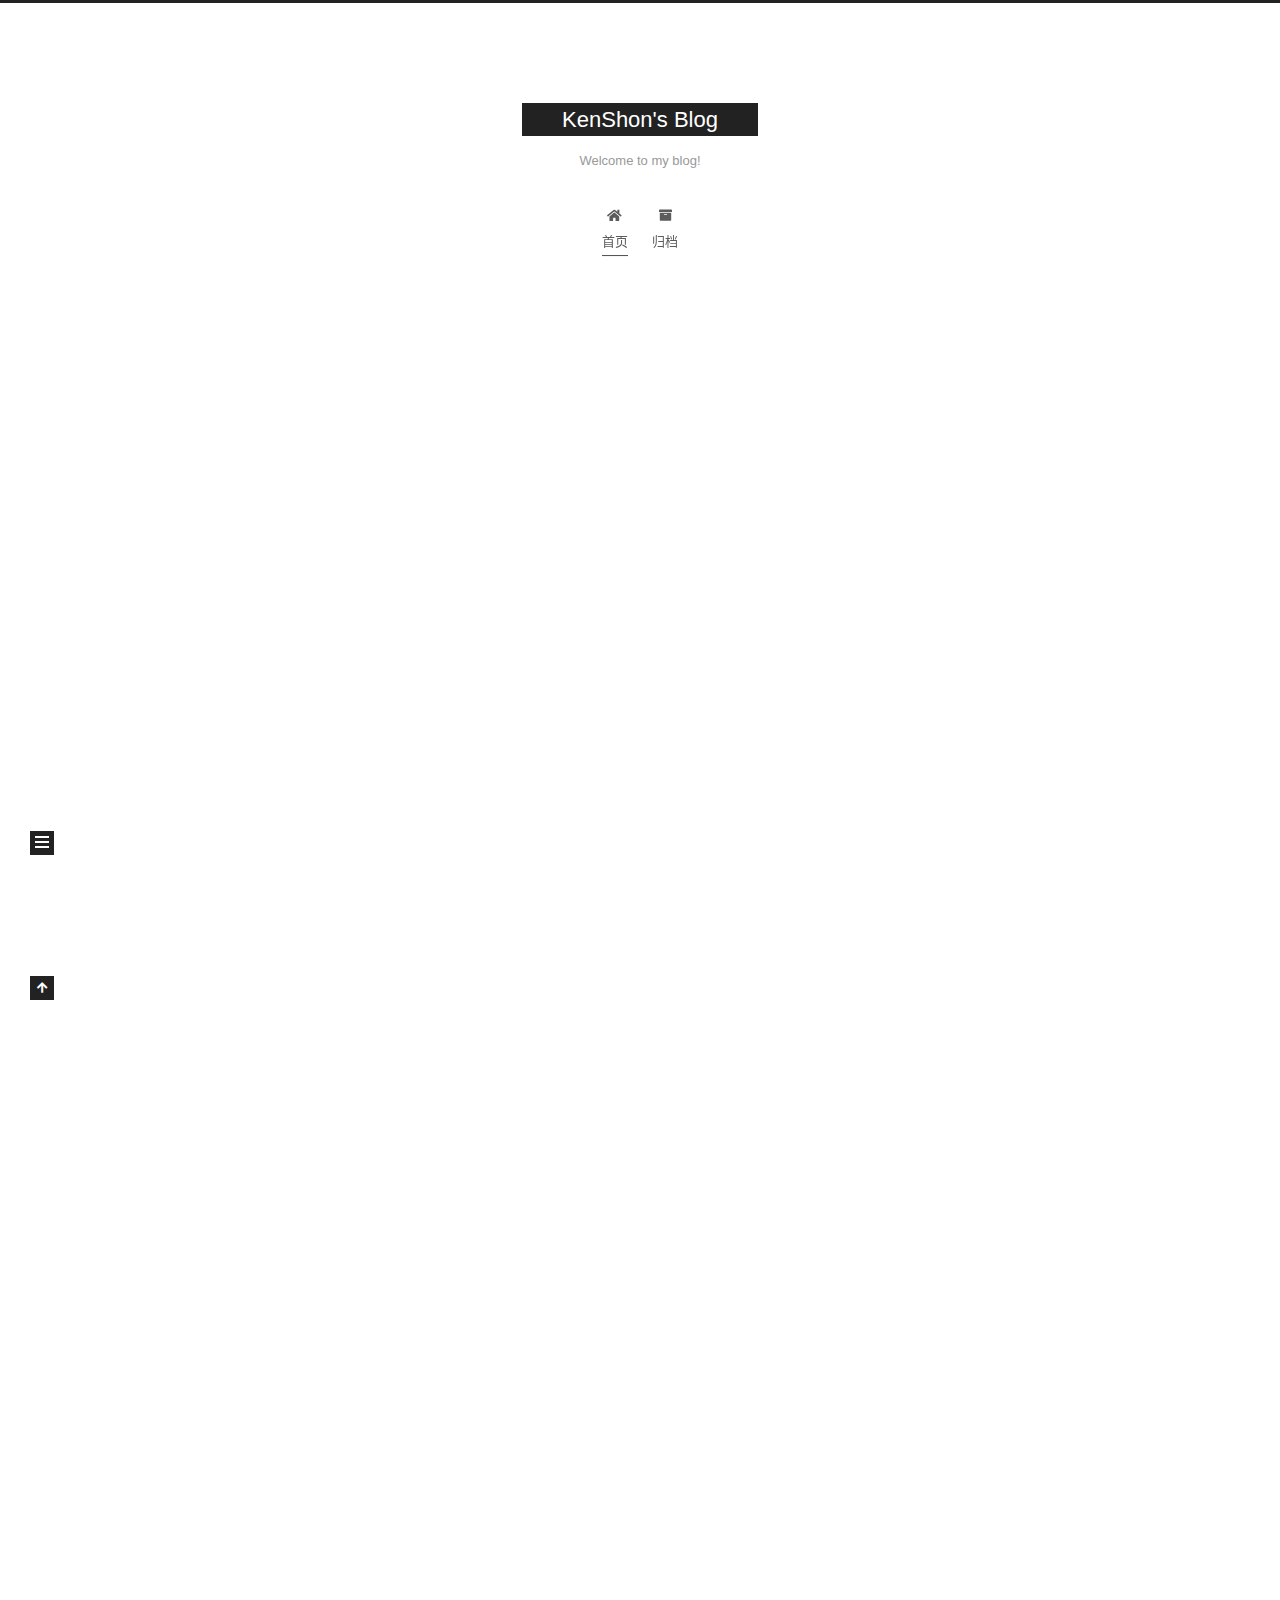
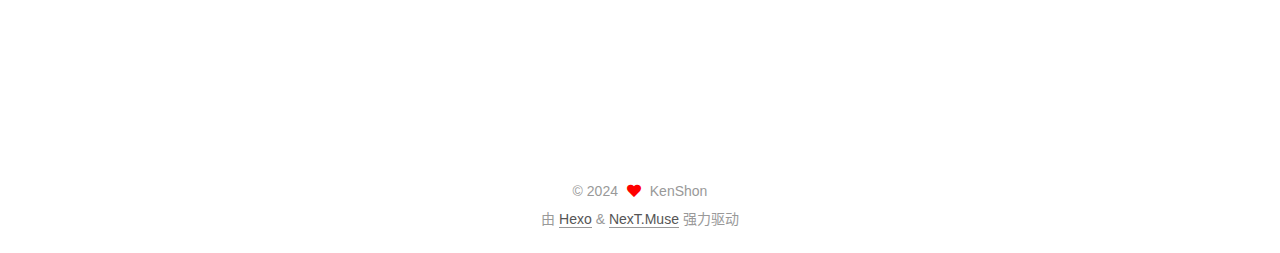
==== commit e22b64c0: "Site updated: 2024-06-05 11:07:51" ====
--- a/index.html
+++ b/index.html
@@ -1,1015 +1,435 @@
-<!DOCTYPE HTML>
+<!DOCTYPE html>
 <html lang="zh-CN">
-
-
 <head>
-    <meta charset="utf-8">
-    <meta name="keywords" content="KenShon&#39;s Blog">
-    <meta name="description" content="Learning Record">
-    <meta http-equiv="X-UA-Compatible" content="IE=edge">
-    <meta name="viewport" content="width=device-width, initial-scale=1.0, user-scalable=no">
-    <meta name="renderer" content="webkit|ie-stand|ie-comp">
-    <meta name="mobile-web-app-capable" content="yes">
-    <meta name="format-detection" content="telephone=no">
-    <meta name="apple-mobile-web-app-capable" content="yes">
-    <meta name="apple-mobile-web-app-status-bar-style" content="black-translucent">
-    <meta name="referrer" content="no-referrer-when-downgrade">
-    <!-- Global site tag (gtag.js) - Google Analytics -->
-
-
-    <title>KenShon&#39;s Blog</title>
-    <link rel="icon" type="image/png" href="/favicon.png">
-    
-
-
-    <!-- index cover -->
-    <!-- <link rel="stylesheet preload" type="text/css" href="/css/indexcover.css"> -->
-    <style>
-        .carousel-control {
-            width: 45px;
-            height: 45px;
-            line-height: 55px;
-            border-radius: 45px;
-            background: transparent;
-            cursor: pointer;
-            z-index: 100;
-        }
+  <meta charset="UTF-8">
+<meta name="viewport" content="width=device-width, initial-scale=1, maximum-scale=2">
+<meta name="theme-color" content="#222">
+<meta name="generator" content="Hexo 7.2.0">
+  <link rel="apple-touch-icon" sizes="180x180" href="/images/apple-touch-icon-next.png">
+  <link rel="icon" type="image/png" sizes="32x32" href="/images/favicon-32x32-next.png">
+  <link rel="icon" type="image/png" sizes="16x16" href="/images/favicon-16x16-next.png">
+  <link rel="mask-icon" href="/images/logo.svg" color="#222">
+
+<link rel="stylesheet" href="/css/main.css">
+
+
+<link rel="stylesheet" href="/lib/font-awesome/css/all.min.css">
+
+<script id="hexo-configurations">
+    var NexT = window.NexT || {};
+    var CONFIG = {"hostname":"xiaokangxiong.github.io","root":"/","scheme":"Muse","version":"7.8.0","exturl":false,"sidebar":{"position":"left","display":"post","padding":18,"offset":12,"onmobile":false},"copycode":{"enable":false,"show_result":false,"style":null},"back2top":{"enable":true,"sidebar":false,"scrollpercent":false},"bookmark":{"enable":false,"color":"#222","save":"auto"},"fancybox":false,"mediumzoom":false,"lazyload":false,"pangu":false,"comments":{"style":"tabs","active":null,"storage":true,"lazyload":false,"nav":null},"algolia":{"hits":{"per_page":10},"labels":{"input_placeholder":"Search for Posts","hits_empty":"We didn't find any results for the search: ${query}","hits_stats":"${hits} results found in ${time} ms"}},"localsearch":{"enable":false,"trigger":"auto","top_n_per_article":1,"unescape":false,"preload":false},"motion":{"enable":true,"async":false,"transition":{"post_block":"fadeIn","post_header":"slideDownIn","post_body":"slideDownIn","coll_header":"slideLeftIn","sidebar":"slideUpIn"}}};
+  </script>
+
+  <meta name="description" content="Learning Record">
+<meta property="og:type" content="website">
+<meta property="og:title" content="KenShon&#39;s Blog">
+<meta property="og:url" content="https://xiaokangxiong.github.io/index.html">
+<meta property="og:site_name" content="KenShon&#39;s Blog">
+<meta property="og:description" content="Learning Record">
+<meta property="og:locale" content="zh_CN">
+<meta property="article:author" content="KenShon">
+<meta name="twitter:card" content="summary">
+
+<link rel="canonical" href="https://xiaokangxiong.github.io/">
+
+
+<script id="page-configurations">
+  // https://hexo.io/docs/variables.html
+  CONFIG.page = {
+    sidebar: "",
+    isHome : true,
+    isPost : false,
+    lang   : 'zh-CN'
+  };
+</script>
+
+  <title>KenShon's Blog</title>
+  
+
+
+
+
+
+
+  <noscript>
+  <style>
+  .use-motion .brand,
+  .use-motion .menu-item,
+  .sidebar-inner,
+  .use-motion .post-block,
+  .use-motion .pagination,
+  .use-motion .comments,
+  .use-motion .post-header,
+  .use-motion .post-body,
+  .use-motion .collection-header { opacity: initial; }
+
+  .use-motion .site-title,
+  .use-motion .site-subtitle {
+    opacity: initial;
+    top: initial;
+  }
+
+  .use-motion .logo-line-before i { left: initial; }
+  .use-motion .logo-line-after i { right: initial; }
+  </style>
+</noscript>
+
+</head>
+
+<body itemscope itemtype="http://schema.org/WebPage">
+  <div class="container use-motion">
+    <div class="headband"></div>
+
+    <header class="header" itemscope itemtype="http://schema.org/WPHeader">
+      <div class="header-inner"><div class="site-brand-container">
+  <div class="site-nav-toggle">
+    <div class="toggle" aria-label="切换导航栏">
+      <span class="toggle-line toggle-line-first"></span>
+      <span class="toggle-line toggle-line-middle"></span>
+      <span class="toggle-line toggle-line-last"></span>
+    </div>
+  </div>
+
+  <div class="site-meta">
+
+    <a href="/" class="brand" rel="start">
+      <span class="logo-line-before"><i></i></span>
+      <h1 class="site-title">KenShon's Blog</h1>
+      <span class="logo-line-after"><i></i></span>
+    </a>
+      <p class="site-subtitle" itemprop="description">Welcome to my blog!</p>
+  </div>
+
+  <div class="site-nav-right">
+    <div class="toggle popup-trigger">
+    </div>
+  </div>
+</div>
+
+
+
+
+<nav class="site-nav">
+  <ul id="menu" class="main-menu menu">
+        <li class="menu-item menu-item-home">
+
+    <a href="/" rel="section"><i class="fa fa-home fa-fw"></i>首页</a>
+
+  </li>
+        <li class="menu-item menu-item-archives">
+
+    <a href="/archives/" rel="section"><i class="fa fa-archive fa-fw"></i>归档</a>
+
+  </li>
+  </ul>
+</nav>
+
+
+
+
+</div>
+    </header>
+
+    
+  <div class="back-to-top">
+    <i class="fa fa-arrow-up"></i>
+    <span>0%</span>
+  </div>
+
+
+    <main class="main">
+      <div class="main-inner">
+        <div class="content-wrap">
+          
+
+          <div class="content index posts-expand">
+            
+      
+  
+  
+  <article itemscope itemtype="http://schema.org/Article" class="post-block" lang="zh-CN">
+    <link itemprop="mainEntityOfPage" href="https://xiaokangxiong.github.io/2024/05/31/FirstBlog/">
+
+    <span hidden itemprop="author" itemscope itemtype="http://schema.org/Person">
+      <meta itemprop="image" content="/images/avatar.gif">
+      <meta itemprop="name" content="KenShon">
+      <meta itemprop="description" content="Learning Record">
+    </span>
+
+    <span hidden itemprop="publisher" itemscope itemtype="http://schema.org/Organization">
+      <meta itemprop="name" content="KenShon's Blog">
+    </span>
+      <header class="post-header">
+        <h2 class="post-title" itemprop="name headline">
+          
+            <a href="/2024/05/31/FirstBlog/" class="post-title-link" itemprop="url">FirstBlog</a>
+        </h2>
+
+        <div class="post-meta">
+            <span class="post-meta-item">
+              <span class="post-meta-item-icon">
+                <i class="far fa-calendar"></i>
+              </span>
+              <span class="post-meta-item-text">发表于</span>
+              
+
+              <time title="创建时间：2024-05-31 18:32:14 / 修改时间：18:33:00" itemprop="dateCreated datePublished" datetime="2024-05-31T18:32:14+08:00">2024-05-31</time>
+            </span>
+
+          
+
+        </div>
+      </header>
+
+    
+    
+    
+    <div class="post-body" itemprop="articleBody">
+
+      
+          <p>Hello World!</p>
+
+      
+    </div>
+
+    
+    
+    
+      <footer class="post-footer">
+        <div class="post-eof"></div>
+      </footer>
+  </article>
+  
+  
+  
+
+      
+  
+  
+  <article itemscope itemtype="http://schema.org/Article" class="post-block" lang="zh-CN">
+    <link itemprop="mainEntityOfPage" href="https://xiaokangxiong.github.io/2024/05/31/hello-world/">
+
+    <span hidden itemprop="author" itemscope itemtype="http://schema.org/Person">
+      <meta itemprop="image" content="/images/avatar.gif">
+      <meta itemprop="name" content="KenShon">
+      <meta itemprop="description" content="Learning Record">
+    </span>
+
+    <span hidden itemprop="publisher" itemscope itemtype="http://schema.org/Organization">
+      <meta itemprop="name" content="KenShon's Blog">
+    </span>
+      <header class="post-header">
+        <h2 class="post-title" itemprop="name headline">
+          
+            <a href="/2024/05/31/hello-world/" class="post-title-link" itemprop="url">Hello World</a>
+        </h2>
+
+        <div class="post-meta">
+            <span class="post-meta-item">
+              <span class="post-meta-item-icon">
+                <i class="far fa-calendar"></i>
+              </span>
+              <span class="post-meta-item-text">发表于</span>
+
+              <time title="创建时间：2024-05-31 17:25:02" itemprop="dateCreated datePublished" datetime="2024-05-31T17:25:02+08:00">2024-05-31</time>
+            </span>
+
+          
+
+        </div>
+      </header>
+
+    
+    
+    
+    <div class="post-body" itemprop="articleBody">
+
+      
+          <p>Welcome to <a target="_blank" rel="noopener" href="https://hexo.io/">Hexo</a>! This is your very first post. Check <a target="_blank" rel="noopener" href="https://hexo.io/docs/">documentation</a> for more info. If you get any problems when using Hexo, you can find the answer in <a target="_blank" rel="noopener" href="https://hexo.io/docs/troubleshooting.html">troubleshooting</a> or you can ask me on <a target="_blank" rel="noopener" href="https://github.com/hexojs/hexo/issues">GitHub</a>.</p>
+<h2 id="Quick-Start"><a href="#Quick-Start" class="headerlink" title="Quick Start"></a>Quick Start</h2><h3 id="Create-a-new-post"><a href="#Create-a-new-post" class="headerlink" title="Create a new post"></a>Create a new post</h3><figure class="highlight bash"><table><tr><td class="gutter"><pre><span class="line">1</span><br></pre></td><td class="code"><pre><span class="line">$ hexo new <span class="string">&quot;My New Post&quot;</span></span><br></pre></td></tr></table></figure>
+
+<p>More info: <a target="_blank" rel="noopener" href="https://hexo.io/docs/writing.html">Writing</a></p>
+<h3 id="Run-server"><a href="#Run-server" class="headerlink" title="Run server"></a>Run server</h3><figure class="highlight bash"><table><tr><td class="gutter"><pre><span class="line">1</span><br></pre></td><td class="code"><pre><span class="line">$ hexo server</span><br></pre></td></tr></table></figure>
+
+<p>More info: <a target="_blank" rel="noopener" href="https://hexo.io/docs/server.html">Server</a></p>
+<h3 id="Generate-static-files"><a href="#Generate-static-files" class="headerlink" title="Generate static files"></a>Generate static files</h3><figure class="highlight bash"><table><tr><td class="gutter"><pre><span class="line">1</span><br></pre></td><td class="code"><pre><span class="line">$ hexo generate</span><br></pre></td></tr></table></figure>
+
+<p>More info: <a target="_blank" rel="noopener" href="https://hexo.io/docs/generating.html">Generating</a></p>
+<h3 id="Deploy-to-remote-sites"><a href="#Deploy-to-remote-sites" class="headerlink" title="Deploy to remote sites"></a>Deploy to remote sites</h3><figure class="highlight bash"><table><tr><td class="gutter"><pre><span class="line">1</span><br></pre></td><td class="code"><pre><span class="line">$ hexo deploy</span><br></pre></td></tr></table></figure>
+
+<p>More info: <a target="_blank" rel="noopener" href="https://hexo.io/docs/one-command-deployment.html">Deployment</a></p>
+
+      
+    </div>
+
+    
+    
+    
+      <footer class="post-footer">
+        <div class="post-eof"></div>
+      </footer>
+  </article>
+  
+  
+  
+
+
+  
+
+
+
+          </div>
+          
+
+<script>
+  window.addEventListener('tabs:register', () => {
+    let { activeClass } = CONFIG.comments;
+    if (CONFIG.comments.storage) {
+      activeClass = localStorage.getItem('comments_active') || activeClass;
+    }
+    if (activeClass) {
+      let activeTab = document.querySelector(`a[href="#comment-${activeClass}"]`);
+      if (activeTab) {
+        activeTab.click();
+      }
+    }
+  });
+  if (CONFIG.comments.storage) {
+    window.addEventListener('tabs:click', event => {
+      if (!event.target.matches('.tabs-comment .tab-content .tab-pane')) return;
+      let commentClass = event.target.classList[1];
+      localStorage.setItem('comments_active', commentClass);
+    });
+  }
+</script>
+
+        </div>
+          
+  
+  <div class="toggle sidebar-toggle">
+    <span class="toggle-line toggle-line-first"></span>
+    <span class="toggle-line toggle-line-middle"></span>
+    <span class="toggle-line toggle-line-last"></span>
+  </div>
+
+  <aside class="sidebar">
+    <div class="sidebar-inner">
+
+      <ul class="sidebar-nav motion-element">
+        <li class="sidebar-nav-toc">
+          文章目录
+        </li>
+        <li class="sidebar-nav-overview">
+          站点概览
+        </li>
+      </ul>
+
+      <!--noindex-->
+      <div class="post-toc-wrap sidebar-panel">
+      </div>
+      <!--/noindex-->
+
+      <div class="site-overview-wrap sidebar-panel">
+        <div class="site-author motion-element" itemprop="author" itemscope itemtype="http://schema.org/Person">
+  <p class="site-author-name" itemprop="name">KenShon</p>
+  <div class="site-description" itemprop="description">Learning Record</div>
+</div>
+<div class="site-state-wrap motion-element">
+  <nav class="site-state">
+      <div class="site-state-item site-state-posts">
+          <a href="/archives/">
         
-        #prev-cover {
-            position: absolute;
-            top: 48%;
-            left: 8px;
-        }
+          <span class="site-state-item-count">2</span>
+          <span class="site-state-item-name">日志</span>
+        </a>
+      </div>
+      <div class="site-state-item site-state-tags">
+        <span class="site-state-item-count">1</span>
+        <span class="site-state-item-name">标签</span>
+      </div>
+  </nav>
+</div>
+
+
+
+      </div>
+
+    </div>
+  </aside>
+  <div id="sidebar-dimmer"></div>
+
+
+      </div>
+    </main>
+
+    <footer class="footer">
+      <div class="footer-inner">
         
-        #next-cover {
-            position: absolute;
-            top: 48%;
-            right: 8px;;
-        }
+
         
-        #prev-cover i {
-            margin-right: 3px;
-        }
+
+<div class="copyright">
+  
+  &copy; 
+  <span itemprop="copyrightYear">2024</span>
+  <span class="with-love">
+    <i class="fa fa-heart"></i>
+  </span>
+  <span class="author" itemprop="copyrightHolder">KenShon</span>
+</div>
+  <div class="powered-by">由 <a href="https://hexo.io/" class="theme-link" rel="noopener" target="_blank">Hexo</a> & <a href="https://muse.theme-next.org/" class="theme-link" rel="noopener" target="_blank">NexT.Muse</a> 强力驱动
+  </div>
+
         
-        #next-cover i {
-            margin-left: 3px;
-        }
-        
-        .carousel-control:hover {
-            background-color: rgba(0, 0, 0, .4);
-        }
-        
-        .carousel-control i {
-            color: #fff;
-            font-size: 2.4rem;
-        }
-    </style>
-
-
-
-<link rel="stylesheet" type="text/css" href="/libs/awesome/css/all.min.css">
-<link rel="stylesheet" type="text/css" href="/libs/materialize/materialize.min.css">
-<link rel="stylesheet" type="text/css" href="/libs/aos/aos.css">
-<link rel="stylesheet" type="text/css" href="/libs/animate/animate.min.css">
-<link rel="stylesheet" type="text/css" href="/libs/lightGallery/css/lightgallery.min.css">
-<link rel="stylesheet" type="text/css" href="/css/matery.css">
-<link rel="stylesheet" type="text/css" href="/css/my.css">
-<link rel="stylesheet" type="text/css" href="/css/dark.css" media="none" onload="if(media!='all')media='all'">
-
-
-
-
-    <link rel="stylesheet" href="/libs/tocbot/tocbot.css">
-    <link rel="stylesheet" href="/css/post.css">
-
-
-
-
-
-
-    <script src="/libs/jquery/jquery-3.6.0.min.js"></script>
-
-<meta name="generator" content="Hexo 7.2.0"></head>
-
-
-<body>
-    <header class="navbar-fixed">
-    <nav id="headNav" class="bg-color nav-transparent">
-        <div id="navContainer" class="nav-wrapper container">
-            <div class="brand-logo">
-                <a href="/" class="waves-effect waves-light">
-                    
-                    <img src="/medias/logo.png" class="logo-img" alt="LOGO">
-                    
-                    <span class="logo-span">KenShon&#39;s Blog</span>
-                </a>
-            </div>
-            
-
-<a href="#" data-target="mobile-nav" class="sidenav-trigger button-collapse"><i class="fas fa-bars"></i></a>
-<ul class="right nav-menu">
-  
-  <li class="hide-on-med-and-down nav-item">
-    
-    <a href="/" class="waves-effect waves-light">
-      
-      <i class="fas fa-home" style="zoom: 0.6;"></i>
-      
-      <span>首页</span>
-    </a>
-    
-  </li>
-  
-  <li class="hide-on-med-and-down nav-item">
-    
-    <a href="/tags" class="waves-effect waves-light">
-      
-      <i class="fas fa-tags" style="zoom: 0.6;"></i>
-      
-      <span>标签</span>
-    </a>
-    
-  </li>
-  
-  <li class="hide-on-med-and-down nav-item">
-    
-    <a href="/categories" class="waves-effect waves-light">
-      
-      <i class="fas fa-bookmark" style="zoom: 0.6;"></i>
-      
-      <span>分类</span>
-    </a>
-    
-  </li>
-  
-  <li class="hide-on-med-and-down nav-item">
-    
-    <a href="/archives" class="waves-effect waves-light">
-      
-      <i class="fas fa-archive" style="zoom: 0.6;"></i>
-      
-      <span>归档</span>
-    </a>
-    
-  </li>
-  
-  <li class="hide-on-med-and-down nav-item">
-    
-    <a href="/about" class="waves-effect waves-light">
-      
-      <i class="fas fa-user-circle" style="zoom: 0.6;"></i>
-      
-      <span>关于</span>
-    </a>
-    
-  </li>
-  
-  <li class="hide-on-med-and-down nav-item">
-    
-    <a href="/contact" class="waves-effect waves-light">
-      
-      <i class="fas fa-comments" style="zoom: 0.6;"></i>
-      
-      <span>留言板</span>
-    </a>
-    
-  </li>
-  
-  <li class="hide-on-med-and-down nav-item">
-    
-    <a href="/friends" class="waves-effect waves-light">
-      
-      <i class="fas fa-address-book" style="zoom: 0.6;"></i>
-      
-      <span>友情链接</span>
-    </a>
-    
-  </li>
-  
-  <li>
-    <a href="#searchModal" class="modal-trigger waves-effect waves-light">
-      <i id="searchIcon" class="fas fa-search" title="搜索" style="zoom: 0.85;"></i>
-    </a>
-  </li>
-  <li>
-    <a href="javascript:;" class="waves-effect waves-light" onclick="switchNightMode()" title="深色/浅色模式" >
-      <i id="sum-moon-icon" class="fas fa-sun" style="zoom: 0.85;"></i>
-    </a>
-  </li>
-</ul>
-
-
-<div id="mobile-nav" class="side-nav sidenav">
-
-    <div class="mobile-head bg-color">
-        
-        <img src="/medias/logo.png" class="logo-img circle responsive-img">
-        
-        <div class="logo-name">KenShon&#39;s Blog</div>
-        <div class="logo-desc">
-            
-            Learning Record
-            
-        </div>
-    </div>
-
-    <ul class="menu-list mobile-menu-list">
-        
-        <li class="m-nav-item">
-	  
-		<a href="/" class="waves-effect waves-light">
-			
-			    <i class="fa-fw fas fa-home"></i>
-			
-			首页
-		</a>
-          
-        </li>
-        
-        <li class="m-nav-item">
-	  
-		<a href="/tags" class="waves-effect waves-light">
-			
-			    <i class="fa-fw fas fa-tags"></i>
-			
-			标签
-		</a>
-          
-        </li>
-        
-        <li class="m-nav-item">
-	  
-		<a href="/categories" class="waves-effect waves-light">
-			
-			    <i class="fa-fw fas fa-bookmark"></i>
-			
-			分类
-		</a>
-          
-        </li>
-        
-        <li class="m-nav-item">
-	  
-		<a href="/archives" class="waves-effect waves-light">
-			
-			    <i class="fa-fw fas fa-archive"></i>
-			
-			归档
-		</a>
-          
-        </li>
-        
-        <li class="m-nav-item">
-	  
-		<a href="/about" class="waves-effect waves-light">
-			
-			    <i class="fa-fw fas fa-user-circle"></i>
-			
-			关于
-		</a>
-          
-        </li>
-        
-        <li class="m-nav-item">
-	  
-		<a href="/contact" class="waves-effect waves-light">
-			
-			    <i class="fa-fw fas fa-comments"></i>
-			
-			留言板
-		</a>
-          
-        </li>
-        
-        <li class="m-nav-item">
-	  
-		<a href="/friends" class="waves-effect waves-light">
-			
-			    <i class="fa-fw fas fa-address-book"></i>
-			
-			友情链接
-		</a>
-          
-        </li>
-        
-        
-        <li><div class="divider"></div></li>
-        <li>
-            <a href="https://github.com/blinkfox/hexo-theme-matery" class="waves-effect waves-light" target="_blank">
-                <i class="fab fa-github-square fa-fw"></i>Fork Me
-            </a>
-        </li>
-        
-    </ul>
-</div>
-
-
-        </div>
-
-        
-            <style>
-    .nav-transparent .github-corner {
-        display: none !important;
-    }
-
-    .github-corner {
-        position: absolute;
-        z-index: 10;
-        top: 0;
-        right: 0;
-        border: 0;
-        transform: scale(1.1);
-    }
-
-    .github-corner svg {
-        color: #0f9d58;
-        fill: #fff;
-        height: 64px;
-        width: 64px;
-    }
-
-    .github-corner:hover .octo-arm {
-        animation: a 0.56s ease-in-out;
-    }
-
-    .github-corner .octo-arm {
-        animation: none;
-    }
-
-    @keyframes a {
-        0%,
-        to {
-            transform: rotate(0);
-        }
-        20%,
-        60% {
-            transform: rotate(-25deg);
-        }
-        40%,
-        80% {
-            transform: rotate(10deg);
-        }
-    }
-</style>
-
-<a href="https://github.com/blinkfox/hexo-theme-matery" class="github-corner tooltipped hide-on-med-and-down" target="_blank"
-   data-tooltip="Fork Me" data-position="left" data-delay="50">
-    <svg viewBox="0 0 250 250" aria-hidden="true">
-        <path d="M0,0 L115,115 L130,115 L142,142 L250,250 L250,0 Z"></path>
-        <path d="M128.3,109.0 C113.8,99.7 119.0,89.6 119.0,89.6 C122.0,82.7 120.5,78.6 120.5,78.6 C119.2,72.0 123.4,76.3 123.4,76.3 C127.3,80.9 125.5,87.3 125.5,87.3 C122.9,97.6 130.6,101.9 134.4,103.2"
-              fill="currentColor" style="transform-origin: 130px 106px;" class="octo-arm"></path>
-        <path d="M115.0,115.0 C114.9,115.1 118.7,116.5 119.8,115.4 L133.7,101.6 C136.9,99.2 139.9,98.4 142.2,98.6 C133.8,88.0 127.5,74.4 143.8,58.0 C148.5,53.4 154.0,51.2 159.7,51.0 C160.3,49.4 163.2,43.6 171.4,40.1 C171.4,40.1 176.1,42.5 178.8,56.2 C183.1,58.6 187.2,61.8 190.9,65.4 C194.5,69.0 197.7,73.2 200.1,77.6 C213.8,80.2 216.3,84.9 216.3,84.9 C212.7,93.1 206.9,96.0 205.4,96.6 C205.1,102.4 203.0,107.8 198.3,112.5 C181.9,128.9 168.3,122.5 157.7,114.1 C157.9,116.9 156.7,120.9 152.7,124.9 L141.0,136.5 C139.8,137.7 141.6,141.9 141.8,141.8 Z"
-              fill="currentColor" class="octo-body"></path>
-    </svg>
-</a>
-        
-    </nav>
-
-</header>
-
-    
-
-
-<div class="carousel carousel-slider center index-cover" data-indicators="true" style="margin-top: -64px;">
-    
-
-    <div class="carousel-item  white-text bg-cover about-cover">
-        <div class="container">
-            <div class="row">
-    <div class="col s10 offset-s1 m8 offset-m2 l8 offset-l2">
-        <div class="brand">
-            <div class="title center-align">
-                
-                Welcome to my blog!
-                
-            </div>
-
-            <div class="description center-align">
-                
-                <span id="subtitle"></span>
-                <script src="/libs/typed/typed.js"></script>
-                <script>
-                    var typed = new Typed("#subtitle", {
-                        strings: [ 
-                            
-                                "从来没有真正的绝境, 只有心灵的迷途",
-                            
-                                "Never really desperate, only the lost of the soul",
-                            
-                        ],
-                        startDelay: 300,
-                        typeSpeed: 100,
-                        loop: true,
-                        backSpeed: 50,
-                        showCursor: true
-                    });
-                </script>
-                
-            </div>
-        </div>
-    </div>
-</div>
-
-
-<script>
-    // 每天切换 banner 图.  Switch banner image every day.
-    var bannerUrl = "/medias/banner/" + new Date().getDay() + '.jpg';
-    $('.bg-cover').css('background-image', 'url(' + bannerUrl + ')');
-</script>
-<script>
-    
-      var bannerUrl = "/medias/featureimages/" + Math.floor(Math.random() * 24) + '.jpg';
-    
-    $('.bg-cover.about-cover').css('background-image', 'url(' + bannerUrl + ')');
-
-</script>
-
-
-
-            <div class="cover-btns">
-                <a href="#indexCard" class="waves-effect waves-light btn">
-                    <i class="fa fa-angle-double-down"></i>开始阅读
-                </a>
-
-                
-                    <a href="https://github.com/blinkfox/hexo-theme-matery" class="waves-effect waves-light btn" target="_blank">
-                        <i class="fab fa-github-alt"></i>Github
-                    </a>
-                
-            </div>
-            <div class="cover-social-link">
-    <a href="https://github.com/blinkfox" class="tooltipped" target="_blank" data-tooltip="访问我的GitHub" data-position="top" data-delay="50">
-        <i class="fab fa-github"></i>
-    </a>
-
-
-
-    <a href="mailto:1181062873@qq.com" class="tooltipped" target="_blank" data-tooltip="邮件联系我" data-position="top" data-delay="50">
-        <i class="fas fa-envelope-open"></i>
-    </a>
-
-
-
-
-
-
-
-    <a href="tencent://AddContact/?fromId=50&fromSubId=1&subcmd=all&uin=1181062873" class="tooltipped" target="_blank" data-tooltip="QQ联系我: 1181062873" data-position="top" data-delay="50">
-        <i class="fab fa-qq"></i>
-    </a>
-
-
-
-
-
-
-
-    <a href="/atom.xml" class="tooltipped" target="_blank" data-tooltip="RSS 订阅" data-position="top" data-delay="50">
-        <i class="fas fa-rss"></i>
-    </a>
-
-</div>
-        </div>
-    </div>
-
-    
-</div>
-
-<script>
-    $(function () {
-        let coverSlider = $('.carousel');
-
-        //用户触摸轮播自动 restartPlay 是否生效
-        let initUserPressedOrDraggedActive = false
-
-        //用户触摸轮播自动 restartPlay
-        function initUserPressedOrDragged(instance) {
-            setInterval(() => {
-                if (instance.pressed || instance.dragged) {
-                    // console.log('initUserPressedOrDragged: ',instance.pressed,instance.dragged)
-                    restartPlay()
-                }
-            }, 1000)
-        }
-
-        coverSlider.carousel({
-            duration: Number('120'),
-            fullWidth: true,
-            indicators: 'true' === 'true',
-            onCycleTo() {
-                if (!initUserPressedOrDraggedActive) {
-                    // console.log('initUserPressedOrDraggedActive')
-                    initUserPressedOrDragged(this)
-                    initUserPressedOrDraggedActive = true
-                }
-            },
-        })
-
-        let carouselIntervalId;
-        
-        // Loop to call the next cover article picture.
-        let autoCarousel = function () {
-            carouselIntervalId = setInterval(function () {
-                coverSlider.carousel('next');
-            }, 5000);
-        };
-        autoCarousel();
-        
-
-        function restartPlay() {
-            
-            clearInterval(carouselIntervalId);
-            autoCarousel();
-            
-        };
-
-        
-        // prev and next cover post.
-        $('#prev-cover').click(function () {
-            coverSlider.carousel('prev');
-            restartPlay();
-        });
-        $('#next-cover').click(function () {
-            coverSlider.carousel('next');
-            restartPlay();
-        });
-        
-    });
-</script>
-
-
-
-<main class="content">
-
-    
-    <div id="indexCard" class="index-card">
-        <div class="container ">
-            <div class="card">
-                <div class="card-content">
-                    
-                        <div class="dream">
-    
-    <div class="title center-align">
-        <i class="far fa-lightbulb"></i>&nbsp;&nbsp;我的梦想
-    </div>
-    
-    <div class="row">
-        <div class="col l8 offset-l2 m10 offset-m1 s10 offset-s1 center-align text">
-            不是每个人都应该像我这样去建造一座水晶大教堂，但是每个人都应该拥有自己的梦想，设计自己的梦想，追求自己的梦想，实现自己的梦想。梦想是生命的灵魂，是心灵的灯塔，是引导人走向成功的信仰。有了崇高的梦想，只要矢志不渝地追求，梦想就会成为现实，奋斗就会变成壮举，生命就会创造奇迹。——罗伯·舒乐
-        </div>
-    </div>
-</div>
-
-                    
-
-                    
-
-                    
-
-                    
-                    <div id="recommend-sections" class="recommend">
-                        
-
-
-
-                    </div>
-                    
-                </div>
-            </div>
-        </div>
-    </div>
-    
-
-    
-
-    <!-- 所有文章卡片 -->
-    <article id="articles" class="container articles">
-        <div class="row article-row">
-            
-             <!-- 隐藏某个文章 -->
-            <div class="article col s12 m6 l4" data-aos="zoom-in">
-                <div class="card">
-                    <a href="/2024/05/31/FirstBlog/">
-                        <div class="card-image">
-                            
-                            
-                            <img src="/medias/featureimages/18.jpg" class="responsive-img" alt="FirstBlog">
-                            
-                            <span class="card-title">FirstBlog</span>
-                        </div>
-                    </a>
-
-                    <div class="card-content article-content">
-                        <div class="summary block-with-text">
-                            
-                                Hello World!
-
-                            
-                        </div>
-                        <div class="publish-info">
-                            <span class="publish-date">
-                                <i class="far fa-clock fa-fw icon-date"></i>2024-05-31
-                            </span>
-                            <span class="publish-author">
-                                
-                                <i class="fas fa-user fa-fw"></i>
-                                KenShon
-                                
-                            </span>
-                        </div>
-                    </div>
-
-                    
-                    <div class="card-action article-tags">
-                        
-                        <a href="/tags/test/">
-                            <span class="chip bg-color">test</span>
-                        </a>
-                        
-                    </div>
-                    
-                </div>
-            </div>
-              <!-- 隐藏某个文章 -->
-            
-             <!-- 隐藏某个文章 -->
-            <div class="article col s12 m6 l4" data-aos="zoom-in">
-                <div class="card">
-                    <a href="/2024/05/31/hello-world/">
-                        <div class="card-image">
-                            
-                            
-                            <img src="/medias/featureimages/12.jpg" class="responsive-img" alt="Hello World">
-                            
-                            <span class="card-title">Hello World</span>
-                        </div>
-                    </a>
-
-                    <div class="card-content article-content">
-                        <div class="summary block-with-text">
-                            
-                                Welcome to Hexo! This is your very first post. Check documentation for more info. If you get any problems when using Hex
-                            
-                        </div>
-                        <div class="publish-info">
-                            <span class="publish-date">
-                                <i class="far fa-clock fa-fw icon-date"></i>2024-05-31
-                            </span>
-                            <span class="publish-author">
-                                
-                                <i class="fas fa-user fa-fw"></i>
-                                KenShon
-                                
-                            </span>
-                        </div>
-                    </div>
-
-                    
-                </div>
-            </div>
-              <!-- 隐藏某个文章 -->
-            
-        </div>
-    </article>
-
-</main>
-
-
-
-
-    <footer class="page-footer bg-color">
-    
-        <link rel="stylesheet" href="/libs/aplayer/APlayer.min.css">
-<style>
-    .aplayer .aplayer-lrc p {
-        
-        display: none;
-        
-        font-size: 12px;
-        font-weight: 700;
-        line-height: 16px !important;
-    }
-
-    .aplayer .aplayer-lrc p.aplayer-lrc-current {
-        
-        display: none;
-        
-        font-size: 15px;
-        color: #42b983;
-    }
-
-    
-    .aplayer.aplayer-fixed.aplayer-narrow .aplayer-body {
-        left: -66px !important;
-    }
-
-    .aplayer.aplayer-fixed.aplayer-narrow .aplayer-body:hover {
-        left: 0px !important;
-    }
-
-    
-</style>
-<div class="">
-    
-    <div class="row">
-        <meting-js class="col l8 offset-l2 m10 offset-m1 s12"
-                   server="netease"
-                   type="playlist"
-                   id="503838841"
-                   fixed='true'
-                   autoplay='false'
-                   theme='#42b983'
-                   loop='all'
-                   order='random'
-                   preload='auto'
-                   volume='0.7'
-                   list-folded='true'
-        >
-        </meting-js>
-    </div>
-</div>
-
-<script src="/libs/aplayer/APlayer.min.js"></script>
-<script src="/libs/aplayer/Meting.min.js"></script>
-
-    
-
-    <div class="container row center-align"
-         style="margin-bottom: 0px !important;">
-        <div class="col s12 m8 l8 copy-right">
-            Copyright&nbsp;&copy;
-            
-                <span id="year">2019-2024</span>
-            
-            <a href="/about" target="_blank">KenShon</a>
-            |&nbsp;Powered by&nbsp;<a href="https://hexo.io/" target="_blank">Hexo</a>
-            |&nbsp;Theme&nbsp;<a href="https://github.com/blinkfox/hexo-theme-matery" target="_blank">Matery</a>
-            
-            <br>
-            
-            
-            
-                
-            
-            
-                <span id="busuanzi_container_site_pv">
-                &nbsp;|&nbsp;<i class="far fa-eye"></i>&nbsp;总访问量:&nbsp;
-                    <span id="busuanzi_value_site_pv" class="white-color"></span>
-            </span>
-            
-            
-                <span id="busuanzi_container_site_uv">
-                &nbsp;|&nbsp;<i class="fas fa-users"></i>&nbsp;总访问人数:&nbsp;
-                    <span id="busuanzi_value_site_uv" class="white-color"></span>
-            </span>
-            
-            <br>
-
-            <!-- 运行天数提醒. -->
-            
-            <br>
-            
-        </div>
-        <div class="col s12 m4 l4 social-link social-statis">
-    <a href="https://github.com/blinkfox" class="tooltipped" target="_blank" data-tooltip="访问我的GitHub" data-position="top" data-delay="50">
-        <i class="fab fa-github"></i>
-    </a>
-
-
-
-    <a href="mailto:1181062873@qq.com" class="tooltipped" target="_blank" data-tooltip="邮件联系我" data-position="top" data-delay="50">
-        <i class="fas fa-envelope-open"></i>
-    </a>
-
-
-
-
-
-
-
-    <a href="tencent://AddContact/?fromId=50&fromSubId=1&subcmd=all&uin=1181062873" class="tooltipped" target="_blank" data-tooltip="QQ联系我: 1181062873" data-position="top" data-delay="50">
-        <i class="fab fa-qq"></i>
-    </a>
-
-
-
-
-
-
-
-    <a href="/atom.xml" class="tooltipped" target="_blank" data-tooltip="RSS 订阅" data-position="top" data-delay="50">
-        <i class="fas fa-rss"></i>
-    </a>
-
-</div>
-    </div>
-</footer>
-
-<div class="progress-bar"></div>
-
-
-    <!-- 搜索遮罩框 -->
-<div id="searchModal" class="modal">
-    <div class="modal-content">
-        <div class="search-header">
-            <span class="title"><i class="fas fa-search"></i>&nbsp;&nbsp;搜索</span>
-            <input type="search" id="searchInput" name="s" placeholder="请输入搜索的关键字"
-                   class="search-input">
-        </div>
-        <div id="searchResult"></div>
-    </div>
-</div>
-
-<script type="text/javascript">
-$(function () {
-    var searchFunc = function (path, search_id, content_id) {
-        'use strict';
-        $.ajax({
-            url: path,
-            dataType: "xml",
-            success: function (xmlResponse) {
-                // get the contents from search data
-                var datas = $("entry", xmlResponse).map(function () {
-                    return {
-                        title: $("title", this).text(),
-                        content: $("content", this).text(),
-                        url: $("url", this).text()
-                    };
-                }).get();
-                var $input = document.getElementById(search_id);
-                var $resultContent = document.getElementById(content_id);
-                $input.addEventListener('input', function () {
-                    var str = '<ul class=\"search-result-list\">';
-                    var keywords = this.value.trim().toLowerCase().split(/[\s\-]+/);
-                    $resultContent.innerHTML = "";
-                    if (this.value.trim().length <= 0) {
-                        return;
-                    }
-                    // perform local searching
-                    datas.forEach(function (data) {
-                        var isMatch = true;
-                        var data_title = data.title.trim().toLowerCase();
-                        var data_content = data.content.trim().replace(/<[^>]+>/g, "").toLowerCase();
-                        var data_url = data.url;
-                        data_url = data_url.indexOf('/') === 0 ? data.url : '/' + data_url;
-                        var index_title = -1;
-                        var index_content = -1;
-                        var first_occur = -1;
-                        // only match artiles with not empty titles and contents
-                        if (data_title !== '' && data_content !== '') {
-                            keywords.forEach(function (keyword, i) {
-                                index_title = data_title.indexOf(keyword);
-                                index_content = data_content.indexOf(keyword);
-                                if (index_title < 0 && index_content < 0) {
-                                    isMatch = false;
-                                } else {
-                                    if (index_content < 0) {
-                                        index_content = 0;
-                                    }
-                                    if (i === 0) {
-                                        first_occur = index_content;
-                                    }
-                                }
-                            });
-                        }
-                        // show search results
-                        if (isMatch) {
-                            str += "<li><a href='" + data_url + "' class='search-result-title'>" + data_title + "</a>";
-                            var content = data.content.trim().replace(/<[^>]+>/g, "");
-                            if (first_occur >= 0) {
-                                // cut out 100 characters
-                                var start = first_occur - 20;
-                                var end = first_occur + 80;
-                                if (start < 0) {
-                                    start = 0;
-                                }
-                                if (start === 0) {
-                                    end = 100;
-                                }
-                                if (end > content.length) {
-                                    end = content.length;
-                                }
-                                var match_content = content.substr(start, end);
-                                // highlight all keywords
-                                keywords.forEach(function (keyword) {
-                                    var regS = new RegExp(keyword, "gi");
-                                    match_content = match_content.replace(regS, "<em class=\"search-keyword\">" + keyword + "</em>");
-                                });
-
-                                str += "<p class=\"search-result\">" + match_content + "...</p>"
-                            }
-                            str += "</li>";
-                        }
-                    });
-                    str += "</ul>";
-                    $resultContent.innerHTML = str;
-                });
-            }
-        });
-    };
-
-    searchFunc('/search.xml', 'searchInput', 'searchResult');
-});
-</script>
-
-    <!-- 白天和黑夜主题 -->
-<div class="stars-con">
-    <div id="stars"></div>
-    <div id="stars2"></div>
-    <div id="stars3"></div>  
-</div>
-
-<script>
-    function switchNightMode() {
-        $('<div class="Cuteen_DarkSky"><div class="Cuteen_DarkPlanet"></div></div>').appendTo($('body')),
-        setTimeout(function () {
-            $('body').hasClass('DarkMode') 
-            ? ($('body').removeClass('DarkMode'), localStorage.setItem('isDark', '0'), $('#sum-moon-icon').removeClass("fa-sun").addClass('fa-moon')) 
-            : ($('body').addClass('DarkMode'), localStorage.setItem('isDark', '1'), $('#sum-moon-icon').addClass("fa-sun").removeClass('fa-moon')),
-            
-            setTimeout(function () {
-            $('.Cuteen_DarkSky').fadeOut(1e3, function () {
-                $(this).remove()
-            })
-            }, 2e3)
-        })
-    }
-</script>
-
-    <!-- 回到顶部按钮 -->
-<div id="backTop" class="top-scroll">
-    <a class="btn-floating btn-large waves-effect waves-light" href="#!">
-        <i class="fas fa-arrow-up"></i>
-    </a>
-</div>
-
-
-    <script src="/libs/materialize/materialize.min.js"></script>
-    <script src="/libs/masonry/masonry.pkgd.min.js"></script>
-    <script src="/libs/aos/aos.js"></script>
-    <script src="/libs/scrollprogress/scrollProgress.min.js"></script>
-    <script src="/libs/lightGallery/js/lightgallery-all.min.js"></script>
-    <script src="/js/matery.js"></script>
-
-    
-
-    
-    
-    
-
-    <!-- 雪花特效 -->
-    
-
-    <!-- 鼠标星星特效 -->
-    
-
-     
-        <script src="https://ssl.captcha.qq.com/TCaptcha.js"></script>
-        <script src="/libs/others/TencentCaptcha.js"></script>
-        <button id="TencentCaptcha" data-appid="xxxxxxxxxx" data-cbfn="callback" type="button" hidden></button>
-    
-
-    <!-- Baidu Analytics -->
-
-    <!-- Baidu Push -->
-
-<script>
-    (function () {
-        var bp = document.createElement('script');
-        var curProtocol = window.location.protocol.split(':')[0];
-        if (curProtocol === 'https') {
-            bp.src = 'https://zz.bdstatic.com/linksubmit/push.js';
-        } else {
-            bp.src = 'http://push.zhanzhang.baidu.com/push.js';
-        }
-        var s = document.getElementsByTagName("script")[0];
-        s.parentNode.insertBefore(bp, s);
-    })();
-</script>
-
-    
-    <script src="/libs/others/clicklove.js" async="async"></script>
-    
-    
-    <script async src="/libs/others/busuanzi.pure.mini.js"></script>
-    
-
-    
-
-    
-
-    <!--腾讯兔小巢-->
-    
-    
-
-    
-
-    
-
-    
-    <script src="/libs/instantpage/instantpage.js" type="module"></script>
-    
+
+
+
+
+
+
+
+
+      </div>
+    </footer>
+  </div>
+
+  
+  <script src="/lib/anime.min.js"></script>
+  <script src="/lib/velocity/velocity.min.js"></script>
+  <script src="/lib/velocity/velocity.ui.min.js"></script>
+
+<script src="/js/utils.js"></script>
+
+<script src="/js/motion.js"></script>
+
+
+<script src="/js/schemes/muse.js"></script>
+
+
+<script src="/js/next-boot.js"></script>
+
+
+
+
+  
+
+
+
+
+
+
+
+
+
+
+
+
+
+
+
+  
+
+  
 
 </body>
-
 </html>
--- a/css/main.css
+++ b/css/main.css
@@ -0,0 +1,2291 @@
+:root {
+  --body-bg-color: #fff;
+  --content-bg-color: #fff;
+  --card-bg-color: #f5f5f5;
+  --text-color: #555;
+  --blockquote-color: #666;
+  --link-color: #555;
+  --link-hover-color: #222;
+  --brand-color: #fff;
+  --brand-hover-color: #fff;
+  --table-row-odd-bg-color: #f9f9f9;
+  --table-row-hover-bg-color: #f5f5f5;
+  --menu-item-bg-color: #f5f5f5;
+  --btn-default-bg: #222;
+  --btn-default-color: #fff;
+  --btn-default-border-color: #222;
+  --btn-default-hover-bg: #fff;
+  --btn-default-hover-color: #222;
+  --btn-default-hover-border-color: #222;
+}
+html {
+  line-height: 1.15; /* 1 */
+  -webkit-text-size-adjust: 100%; /* 2 */
+}
+body {
+  margin: 0;
+}
+main {
+  display: block;
+}
+h1 {
+  font-size: 2em;
+  margin: 0.67em 0;
+}
+hr {
+  box-sizing: content-box; /* 1 */
+  height: 0; /* 1 */
+  overflow: visible; /* 2 */
+}
+pre {
+  font-family: monospace, monospace; /* 1 */
+  font-size: 1em; /* 2 */
+}
+a {
+  background: transparent;
+}
+abbr[title] {
+  border-bottom: none; /* 1 */
+  text-decoration: underline; /* 2 */
+  text-decoration: underline dotted; /* 2 */
+}
+b,
+strong {
+  font-weight: bolder;
+}
+code,
+kbd,
+samp {
+  font-family: monospace, monospace; /* 1 */
+  font-size: 1em; /* 2 */
+}
+small {
+  font-size: 80%;
+}
+sub,
+sup {
+  font-size: 75%;
+  line-height: 0;
+  position: relative;
+  vertical-align: baseline;
+}
+sub {
+  bottom: -0.25em;
+}
+sup {
+  top: -0.5em;
+}
+img {
+  border-style: none;
+}
+button,
+input,
+optgroup,
+select,
+textarea {
+  font-family: inherit; /* 1 */
+  font-size: 100%; /* 1 */
+  line-height: 1.15; /* 1 */
+  margin: 0; /* 2 */
+}
+button,
+input {
+/* 1 */
+  overflow: visible;
+}
+button,
+select {
+/* 1 */
+  text-transform: none;
+}
+button,
+[type='button'],
+[type='reset'],
+[type='submit'] {
+  -webkit-appearance: button;
+}
+button::-moz-focus-inner,
+[type='button']::-moz-focus-inner,
+[type='reset']::-moz-focus-inner,
+[type='submit']::-moz-focus-inner {
+  border-style: none;
+  padding: 0;
+}
+button:-moz-focusring,
+[type='button']:-moz-focusring,
+[type='reset']:-moz-focusring,
+[type='submit']:-moz-focusring {
+  outline: 1px dotted ButtonText;
+}
+fieldset {
+  padding: 0.35em 0.75em 0.625em;
+}
+legend {
+  box-sizing: border-box; /* 1 */
+  color: inherit; /* 2 */
+  display: table; /* 1 */
+  max-width: 100%; /* 1 */
+  padding: 0; /* 3 */
+  white-space: normal; /* 1 */
+}
+progress {
+  vertical-align: baseline;
+}
+textarea {
+  overflow: auto;
+}
+[type='checkbox'],
+[type='radio'] {
+  box-sizing: border-box; /* 1 */
+  padding: 0; /* 2 */
+}
+[type='number']::-webkit-inner-spin-button,
+[type='number']::-webkit-outer-spin-button {
+  height: auto;
+}
+[type='search'] {
+  outline-offset: -2px; /* 2 */
+  -webkit-appearance: textfield; /* 1 */
+}
+[type='search']::-webkit-search-decoration {
+  -webkit-appearance: none;
+}
+::-webkit-file-upload-button {
+  font: inherit; /* 2 */
+  -webkit-appearance: button; /* 1 */
+}
+details {
+  display: block;
+}
+summary {
+  display: list-item;
+}
+template {
+  display: none;
+}
+[hidden] {
+  display: none;
+}
+::selection {
+  background: #262a30;
+  color: #eee;
+}
+html,
+body {
+  height: 100%;
+}
+body {
+  background: var(--body-bg-color);
+  color: var(--text-color);
+  font-family: 'Lato', "PingFang SC", "Microsoft YaHei", sans-serif;
+  font-size: 1em;
+  line-height: 2;
+}
+@media (max-width: 991px) {
+  body {
+    padding-left: 0 !important;
+    padding-right: 0 !important;
+  }
+}
+h1,
+h2,
+h3,
+h4,
+h5,
+h6 {
+  font-family: 'Lato', "PingFang SC", "Microsoft YaHei", sans-serif;
+  font-weight: bold;
+  line-height: 1.5;
+  margin: 20px 0 15px;
+}
+h1 {
+  font-size: 1.5em;
+}
+h2 {
+  font-size: 1.375em;
+}
+h3 {
+  font-size: 1.25em;
+}
+h4 {
+  font-size: 1.125em;
+}
+h5 {
+  font-size: 1em;
+}
+h6 {
+  font-size: 0.875em;
+}
+p {
+  margin: 0 0 20px 0;
+}
+a,
+span.exturl {
+  border-bottom: 1px solid #999;
+  color: var(--link-color);
+  outline: 0;
+  text-decoration: none;
+  overflow-wrap: break-word;
+  word-wrap: break-word;
+  cursor: pointer;
+}
+a:hover,
+span.exturl:hover {
+  border-bottom-color: var(--link-hover-color);
+  color: var(--link-hover-color);
+}
+iframe,
+img,
+video {
+  display: block;
+  margin-left: auto;
+  margin-right: auto;
+  max-width: 100%;
+}
+hr {
+  background-image: repeating-linear-gradient(-45deg, #ddd, #ddd 4px, transparent 4px, transparent 8px);
+  border: 0;
+  height: 3px;
+  margin: 40px 0;
+}
+blockquote {
+  border-left: 4px solid #ddd;
+  color: var(--blockquote-color);
+  margin: 0;
+  padding: 0 15px;
+}
+blockquote cite::before {
+  content: '-';
+  padding: 0 5px;
+}
+dt {
+  font-weight: bold;
+}
+dd {
+  margin: 0;
+  padding: 0;
+}
+kbd {
+  background-color: #f5f5f5;
+  background-image: linear-gradient(#eee, #fff, #eee);
+  border: 1px solid #ccc;
+  border-radius: 0.2em;
+  box-shadow: 0.1em 0.1em 0.2em rgba(0,0,0,0.1);
+  color: #555;
+  font-family: inherit;
+  padding: 0.1em 0.3em;
+  white-space: nowrap;
+}
+.table-container {
+  overflow: auto;
+}
+table {
+  border-collapse: collapse;
+  border-spacing: 0;
+  font-size: 0.875em;
+  margin: 0 0 20px 0;
+  width: 100%;
+}
+tbody tr:nth-of-type(odd) {
+  background: var(--table-row-odd-bg-color);
+}
+tbody tr:hover {
+  background: var(--table-row-hover-bg-color);
+}
+caption,
+th,
+td {
+  font-weight: normal;
+  padding: 8px;
+  vertical-align: middle;
+}
+th,
+td {
+  border: 1px solid #ddd;
+  border-bottom: 3px solid #ddd;
+}
+th {
+  font-weight: 700;
+  padding-bottom: 10px;
+}
+td {
+  border-bottom-width: 1px;
+}
+.btn {
+  background: var(--btn-default-bg);
+  border: 2px solid var(--btn-default-border-color);
+  border-radius: 0;
+  color: var(--btn-default-color);
+  display: inline-block;
+  font-size: 0.875em;
+  line-height: 2;
+  padding: 0 20px;
+  text-decoration: none;
+  transition-property: background-color;
+  transition-delay: 0s;
+  transition-duration: 0.2s;
+  transition-timing-function: ease-in-out;
+}
+.btn:hover {
+  background: var(--btn-default-hover-bg);
+  border-color: var(--btn-default-hover-border-color);
+  color: var(--btn-default-hover-color);
+}
+.btn + .btn {
+  margin: 0 0 8px 8px;
+}
+.btn .fa-fw {
+  text-align: left;
+  width: 1.285714285714286em;
+}
+.toggle {
+  line-height: 0;
+}
+.toggle .toggle-line {
+  background: #fff;
+  display: inline-block;
+  height: 2px;
+  left: 0;
+  position: relative;
+  top: 0;
+  transition: all 0.4s;
+  vertical-align: top;
+  width: 100%;
+}
+.toggle .toggle-line:not(:first-child) {
+  margin-top: 3px;
+}
+.toggle.toggle-arrow .toggle-line-first {
+  left: 50%;
+  top: 2px;
+  transform: rotate(45deg);
+  width: 50%;
+}
+.toggle.toggle-arrow .toggle-line-middle {
+  left: 2px;
+  width: 90%;
+}
+.toggle.toggle-arrow .toggle-line-last {
+  left: 50%;
+  top: -2px;
+  transform: rotate(-45deg);
+  width: 50%;
+}
+.toggle.toggle-close .toggle-line-first {
+  transform: rotate(-45deg);
+  top: 5px;
+}
+.toggle.toggle-close .toggle-line-middle {
+  opacity: 0;
+}
+.toggle.toggle-close .toggle-line-last {
+  transform: rotate(45deg);
+  top: -5px;
+}
+.highlight,
+pre {
+  background: #f7f7f7;
+  color: #4d4d4c;
+  line-height: 1.6;
+  margin: 0 auto 20px;
+}
+pre,
+code {
+  font-family: consolas, Menlo, monospace, "PingFang SC", "Microsoft YaHei";
+}
+code {
+  background: #eee;
+  border-radius: 3px;
+  color: #555;
+  padding: 2px 4px;
+  overflow-wrap: break-word;
+  word-wrap: break-word;
+}
+.highlight *::selection {
+  background: #d6d6d6;
+}
+.highlight pre {
+  border: 0;
+  margin: 0;
+  padding: 10px 0;
+}
+.highlight table {
+  border: 0;
+  margin: 0;
+  width: auto;
+}
+.highlight td {
+  border: 0;
+  padding: 0;
+}
+.highlight figcaption {
+  background: #eff2f3;
+  color: #4d4d4c;
+  display: flex;
+  font-size: 0.875em;
+  justify-content: space-between;
+  line-height: 1.2;
+  padding: 0.5em;
+}
+.highlight figcaption a {
+  color: #4d4d4c;
+}
+.highlight figcaption a:hover {
+  border-bottom-color: #4d4d4c;
+}
+.highlight .gutter {
+  -moz-user-select: none;
+  -ms-user-select: none;
+  -webkit-user-select: none;
+  user-select: none;
+}
+.highlight .gutter pre {
+  background: #eff2f3;
+  color: #869194;
+  padding-left: 10px;
+  padding-right: 10px;
+  text-align: right;
+}
+.highlight .code pre {
+  background: #f7f7f7;
+  padding-left: 10px;
+  width: 100%;
+}
+.gist table {
+  width: auto;
+}
+.gist table td {
+  border: 0;
+}
+pre {
+  overflow: auto;
+  padding: 10px;
+}
+pre code {
+  background: none;
+  color: #4d4d4c;
+  font-size: 0.875em;
+  padding: 0;
+  text-shadow: none;
+}
+pre .deletion {
+  background: #fdd;
+}
+pre .addition {
+  background: #dfd;
+}
+pre .meta {
+  color: #eab700;
+  -moz-user-select: none;
+  -ms-user-select: none;
+  -webkit-user-select: none;
+  user-select: none;
+}
+pre .comment {
+  color: #8e908c;
+}
+pre .variable,
+pre .attribute,
+pre .tag,
+pre .name,
+pre .regexp,
+pre .ruby .constant,
+pre .xml .tag .title,
+pre .xml .pi,
+pre .xml .doctype,
+pre .html .doctype,
+pre .css .id,
+pre .css .class,
+pre .css .pseudo {
+  color: #c82829;
+}
+pre .number,
+pre .preprocessor,
+pre .built_in,
+pre .builtin-name,
+pre .literal,
+pre .params,
+pre .constant,
+pre .command {
+  color: #f5871f;
+}
+pre .ruby .class .title,
+pre .css .rules .attribute,
+pre .string,
+pre .symbol,
+pre .value,
+pre .inheritance,
+pre .header,
+pre .ruby .symbol,
+pre .xml .cdata,
+pre .special,
+pre .formula {
+  color: #718c00;
+}
+pre .title,
+pre .css .hexcolor {
+  color: #3e999f;
+}
+pre .function,
+pre .python .decorator,
+pre .python .title,
+pre .ruby .function .title,
+pre .ruby .title .keyword,
+pre .perl .sub,
+pre .javascript .title,
+pre .coffeescript .title {
+  color: #4271ae;
+}
+pre .keyword,
+pre .javascript .function {
+  color: #8959a8;
+}
+.blockquote-center {
+  border-left: none;
+  margin: 40px 0;
+  padding: 0;
+  position: relative;
+  text-align: center;
+}
+.blockquote-center .fa {
+  display: block;
+  opacity: 0.6;
+  position: absolute;
+  width: 100%;
+}
+.blockquote-center .fa-quote-left {
+  border-top: 1px solid #ccc;
+  text-align: left;
+  top: -20px;
+}
+.blockquote-center .fa-quote-right {
+  border-bottom: 1px solid #ccc;
+  text-align: right;
+  bottom: -20px;
+}
+.blockquote-center p,
+.blockquote-center div {
+  text-align: center;
+}
+.post-body .group-picture img {
+  margin: 0 auto;
+  padding: 0 3px;
+}
+.group-picture-row {
+  margin-bottom: 6px;
+  overflow: hidden;
+}
+.group-picture-column {
+  float: left;
+  margin-bottom: 10px;
+}
+.post-body .label {
+  color: #555;
+  display: inline;
+  padding: 0 2px;
+}
+.post-body .label.default {
+  background: #f0f0f0;
+}
+.post-body .label.primary {
+  background: #efe6f7;
+}
+.post-body .label.info {
+  background: #e5f2f8;
+}
+.post-body .label.success {
+  background: #e7f4e9;
+}
+.post-body .label.warning {
+  background: #fcf6e1;
+}
+.post-body .label.danger {
+  background: #fae8eb;
+}
+.post-body .tabs {
+  margin-bottom: 20px;
+}
+.post-body .tabs,
+.tabs-comment {
+  display: block;
+  padding-top: 10px;
+  position: relative;
+}
+.post-body .tabs ul.nav-tabs,
+.tabs-comment ul.nav-tabs {
+  display: flex;
+  flex-wrap: wrap;
+  margin: 0;
+  margin-bottom: -1px;
+  padding: 0;
+}
+@media (max-width: 413px) {
+  .post-body .tabs ul.nav-tabs,
+  .tabs-comment ul.nav-tabs {
+    display: block;
+    margin-bottom: 5px;
+  }
+}
+.post-body .tabs ul.nav-tabs li.tab,
+.tabs-comment ul.nav-tabs li.tab {
+  border-bottom: 1px solid #ddd;
+  border-left: 1px solid transparent;
+  border-right: 1px solid transparent;
+  border-top: 3px solid transparent;
+  flex-grow: 1;
+  list-style-type: none;
+  border-radius: 0 0 0 0;
+}
+@media (max-width: 413px) {
+  .post-body .tabs ul.nav-tabs li.tab,
+  .tabs-comment ul.nav-tabs li.tab {
+    border-bottom: 1px solid transparent;
+    border-left: 3px solid transparent;
+    border-right: 1px solid transparent;
+    border-top: 1px solid transparent;
+  }
+}
+@media (max-width: 413px) {
+  .post-body .tabs ul.nav-tabs li.tab,
+  .tabs-comment ul.nav-tabs li.tab {
+    border-radius: 0;
+  }
+}
+.post-body .tabs ul.nav-tabs li.tab a,
+.tabs-comment ul.nav-tabs li.tab a {
+  border-bottom: initial;
+  display: block;
+  line-height: 1.8;
+  outline: 0;
+  padding: 0.25em 0.75em;
+  text-align: center;
+  transition-delay: 0s;
+  transition-duration: 0.2s;
+  transition-timing-function: ease-out;
+}
+.post-body .tabs ul.nav-tabs li.tab a i,
+.tabs-comment ul.nav-tabs li.tab a i {
+  width: 1.285714285714286em;
+}
+.post-body .tabs ul.nav-tabs li.tab.active,
+.tabs-comment ul.nav-tabs li.tab.active {
+  border-bottom: 1px solid transparent;
+  border-left: 1px solid #ddd;
+  border-right: 1px solid #ddd;
+  border-top: 3px solid #fc6423;
+}
+@media (max-width: 413px) {
+  .post-body .tabs ul.nav-tabs li.tab.active,
+  .tabs-comment ul.nav-tabs li.tab.active {
+    border-bottom: 1px solid #ddd;
+    border-left: 3px solid #fc6423;
+    border-right: 1px solid #ddd;
+    border-top: 1px solid #ddd;
+  }
+}
+.post-body .tabs ul.nav-tabs li.tab.active a,
+.tabs-comment ul.nav-tabs li.tab.active a {
+  color: var(--link-color);
+  cursor: default;
+}
+.post-body .tabs .tab-content .tab-pane,
+.tabs-comment .tab-content .tab-pane {
+  border: 1px solid #ddd;
+  border-top: 0;
+  padding: 20px 20px 0 20px;
+  border-radius: 0;
+}
+.post-body .tabs .tab-content .tab-pane:not(.active),
+.tabs-comment .tab-content .tab-pane:not(.active) {
+  display: none;
+}
+.post-body .tabs .tab-content .tab-pane.active,
+.tabs-comment .tab-content .tab-pane.active {
+  display: block;
+}
+.post-body .tabs .tab-content .tab-pane.active:nth-of-type(1),
+.tabs-comment .tab-content .tab-pane.active:nth-of-type(1) {
+  border-radius: 0 0 0 0;
+}
+@media (max-width: 413px) {
+  .post-body .tabs .tab-content .tab-pane.active:nth-of-type(1),
+  .tabs-comment .tab-content .tab-pane.active:nth-of-type(1) {
+    border-radius: 0;
+  }
+}
+.post-body .note {
+  border-radius: 3px;
+  margin-bottom: 20px;
+  padding: 1em;
+  position: relative;
+  border: 1px solid #eee;
+  border-left-width: 5px;
+}
+.post-body .note h2,
+.post-body .note h3,
+.post-body .note h4,
+.post-body .note h5,
+.post-body .note h6 {
+  margin-top: 0;
+  border-bottom: initial;
+  margin-bottom: 0;
+  padding-top: 0;
+}
+.post-body .note p:first-child,
+.post-body .note ul:first-child,
+.post-body .note ol:first-child,
+.post-body .note table:first-child,
+.post-body .note pre:first-child,
+.post-body .note blockquote:first-child,
+.post-body .note img:first-child {
+  margin-top: 0;
+}
+.post-body .note p:last-child,
+.post-body .note ul:last-child,
+.post-body .note ol:last-child,
+.post-body .note table:last-child,
+.post-body .note pre:last-child,
+.post-body .note blockquote:last-child,
+.post-body .note img:last-child {
+  margin-bottom: 0;
+}
+.post-body .note.default {
+  border-left-color: #777;
+}
+.post-body .note.default h2,
+.post-body .note.default h3,
+.post-body .note.default h4,
+.post-body .note.default h5,
+.post-body .note.default h6 {
+  color: #777;
+}
+.post-body .note.primary {
+  border-left-color: #6f42c1;
+}
+.post-body .note.primary h2,
+.post-body .note.primary h3,
+.post-body .note.primary h4,
+.post-body .note.primary h5,
+.post-body .note.primary h6 {
+  color: #6f42c1;
+}
+.post-body .note.info {
+  border-left-color: #428bca;
+}
+.post-body .note.info h2,
+.post-body .note.info h3,
+.post-body .note.info h4,
+.post-body .note.info h5,
+.post-body .note.info h6 {
+  color: #428bca;
+}
+.post-body .note.success {
+  border-left-color: #5cb85c;
+}
+.post-body .note.success h2,
+.post-body .note.success h3,
+.post-body .note.success h4,
+.post-body .note.success h5,
+.post-body .note.success h6 {
+  color: #5cb85c;
+}
+.post-body .note.warning {
+  border-left-color: #f0ad4e;
+}
+.post-body .note.warning h2,
+.post-body .note.warning h3,
+.post-body .note.warning h4,
+.post-body .note.warning h5,
+.post-body .note.warning h6 {
+  color: #f0ad4e;
+}
+.post-body .note.danger {
+  border-left-color: #d9534f;
+}
+.post-body .note.danger h2,
+.post-body .note.danger h3,
+.post-body .note.danger h4,
+.post-body .note.danger h5,
+.post-body .note.danger h6 {
+  color: #d9534f;
+}
+.pagination .prev,
+.pagination .next,
+.pagination .page-number,
+.pagination .space {
+  display: inline-block;
+  margin: 0 10px;
+  padding: 0 11px;
+  position: relative;
+  top: -1px;
+}
+@media (max-width: 767px) {
+  .pagination .prev,
+  .pagination .next,
+  .pagination .page-number,
+  .pagination .space {
+    margin: 0 5px;
+  }
+}
+.pagination {
+  border-top: 1px solid #eee;
+  margin: 120px 0 0;
+  text-align: center;
+}
+.pagination .prev,
+.pagination .next,
+.pagination .page-number {
+  border-bottom: 0;
+  border-top: 1px solid #eee;
+  transition-property: border-color;
+  transition-delay: 0s;
+  transition-duration: 0.2s;
+  transition-timing-function: ease-in-out;
+}
+.pagination .prev:hover,
+.pagination .next:hover,
+.pagination .page-number:hover {
+  border-top-color: #222;
+}
+.pagination .space {
+  margin: 0;
+  padding: 0;
+}
+.pagination .prev {
+  margin-left: 0;
+}
+.pagination .next {
+  margin-right: 0;
+}
+.pagination .page-number.current {
+  background: #ccc;
+  border-top-color: #ccc;
+  color: #fff;
+}
+@media (max-width: 767px) {
+  .pagination {
+    border-top: none;
+  }
+  .pagination .prev,
+  .pagination .next,
+  .pagination .page-number {
+    border-bottom: 1px solid #eee;
+    border-top: 0;
+    margin-bottom: 10px;
+    padding: 0 10px;
+  }
+  .pagination .prev:hover,
+  .pagination .next:hover,
+  .pagination .page-number:hover {
+    border-bottom-color: #222;
+  }
+}
+.comments {
+  margin-top: 60px;
+  overflow: hidden;
+}
+.comment-button-group {
+  display: flex;
+  flex-wrap: wrap-reverse;
+  justify-content: center;
+  margin: 1em 0;
+}
+.comment-button-group .comment-button {
+  margin: 0.1em 0.2em;
+}
+.comment-button-group .comment-button.active {
+  background: var(--btn-default-hover-bg);
+  border-color: var(--btn-default-hover-border-color);
+  color: var(--btn-default-hover-color);
+}
+.comment-position {
+  display: none;
+}
+.comment-position.active {
+  display: block;
+}
+.tabs-comment {
+  background: var(--content-bg-color);
+  margin-top: 4em;
+  padding-top: 0;
+}
+.tabs-comment .comments {
+  border: 0;
+  box-shadow: none;
+  margin-top: 0;
+  padding-top: 0;
+}
+.container {
+  min-height: 100%;
+  position: relative;
+}
+.main-inner {
+  margin: 0 auto;
+  width: 700px;
+}
+@media (min-width: 1200px) {
+  .main-inner {
+    width: 800px;
+  }
+}
+@media (min-width: 1600px) {
+  .main-inner {
+    width: 900px;
+  }
+}
+@media (max-width: 767px) {
+  .content-wrap {
+    padding: 0 20px;
+  }
+}
+.header {
+  background: transparent;
+}
+.header-inner {
+  margin: 0 auto;
+  width: 700px;
+}
+@media (min-width: 1200px) {
+  .header-inner {
+    width: 800px;
+  }
+}
+@media (min-width: 1600px) {
+  .header-inner {
+    width: 900px;
+  }
+}
+.site-brand-container {
+  display: flex;
+  flex-shrink: 0;
+  padding: 0 10px;
+}
+.headband {
+  background: #222;
+  height: 3px;
+}
+.site-meta {
+  flex-grow: 1;
+  text-align: center;
+}
+@media (max-width: 767px) {
+  .site-meta {
+    text-align: center;
+  }
+}
+.brand {
+  border-bottom: none;
+  color: var(--brand-color);
+  display: inline-block;
+  line-height: 1.375em;
+  padding: 0 40px;
+  position: relative;
+}
+.brand:hover {
+  color: var(--brand-hover-color);
+}
+.site-title {
+  font-family: 'Lato', "PingFang SC", "Microsoft YaHei", sans-serif;
+  font-size: 1.375em;
+  font-weight: normal;
+  margin: 0;
+}
+.site-subtitle {
+  color: #999;
+  font-size: 0.8125em;
+  margin: 10px 0;
+}
+.use-motion .brand {
+  opacity: 0;
+}
+.use-motion .site-title,
+.use-motion .site-subtitle,
+.use-motion .custom-logo-image {
+  opacity: 0;
+  position: relative;
+  top: -10px;
+}
+.site-nav-toggle,
+.site-nav-right {
+  display: none;
+}
+@media (max-width: 767px) {
+  .site-nav-toggle,
+  .site-nav-right {
+    display: flex;
+    flex-direction: column;
+    justify-content: center;
+  }
+}
+.site-nav-toggle .toggle,
+.site-nav-right .toggle {
+  color: var(--text-color);
+  padding: 10px;
+  width: 22px;
+}
+.site-nav-toggle .toggle .toggle-line,
+.site-nav-right .toggle .toggle-line {
+  background: var(--text-color);
+  border-radius: 1px;
+}
+.site-nav {
+  display: block;
+}
+@media (max-width: 767px) {
+  .site-nav {
+    clear: both;
+    display: none;
+  }
+}
+.site-nav.site-nav-on {
+  display: block;
+}
+.menu {
+  margin-top: 20px;
+  padding-left: 0;
+  text-align: center;
+}
+.menu-item {
+  display: inline-block;
+  list-style: none;
+  margin: 0 10px;
+}
+@media (max-width: 767px) {
+  .menu-item {
+    display: block;
+    margin-top: 10px;
+  }
+  .menu-item.menu-item-search {
+    display: none;
+  }
+}
+.menu-item a,
+.menu-item span.exturl {
+  border-bottom: 0;
+  display: block;
+  font-size: 0.8125em;
+  transition-property: border-color;
+  transition-delay: 0s;
+  transition-duration: 0.2s;
+  transition-timing-function: ease-in-out;
+}
+@media (hover: none) {
+  .menu-item a:hover,
+  .menu-item span.exturl:hover {
+    border-bottom-color: transparent !important;
+  }
+}
+.menu-item .fa,
+.menu-item .fab,
+.menu-item .far,
+.menu-item .fas {
+  margin-right: 8px;
+}
+.menu-item .badge {
+  display: inline-block;
+  font-weight: bold;
+  line-height: 1;
+  margin-left: 0.35em;
+  margin-top: 0.35em;
+  text-align: center;
+  white-space: nowrap;
+}
+@media (max-width: 767px) {
+  .menu-item .badge {
+    float: right;
+    margin-left: 0;
+  }
+}
+.menu-item-active a,
+.menu .menu-item a:hover,
+.menu .menu-item span.exturl:hover {
+  background: var(--menu-item-bg-color);
+}
+.use-motion .menu-item {
+  opacity: 0;
+}
+.sidebar {
+  background: #222;
+  bottom: 0;
+  box-shadow: inset 0 2px 6px #000;
+  position: fixed;
+  top: 0;
+}
+@media (max-width: 991px) {
+  .sidebar {
+    display: none;
+  }
+}
+.sidebar-inner {
+  color: #999;
+  padding: 18px 10px;
+  text-align: center;
+}
+.cc-license {
+  margin-top: 10px;
+  text-align: center;
+}
+.cc-license .cc-opacity {
+  border-bottom: none;
+  opacity: 0.7;
+}
+.cc-license .cc-opacity:hover {
+  opacity: 0.9;
+}
+.cc-license img {
+  display: inline-block;
+}
+.site-author-image {
+  border: 2px solid #333;
+  display: block;
+  margin: 0 auto;
+  max-width: 96px;
+  padding: 2px;
+}
+.site-author-name {
+  color: #f5f5f5;
+  font-weight: normal;
+  margin: 5px 0 0;
+  text-align: center;
+}
+.site-description {
+  color: #999;
+  font-size: 1em;
+  margin-top: 5px;
+  text-align: center;
+}
+.links-of-author {
+  margin-top: 15px;
+}
+.links-of-author a,
+.links-of-author span.exturl {
+  border-bottom-color: #555;
+  display: inline-block;
+  font-size: 0.8125em;
+  margin-bottom: 10px;
+  margin-right: 10px;
+  vertical-align: middle;
+}
+.links-of-author a::before,
+.links-of-author span.exturl::before {
+  background: #263442;
+  border-radius: 50%;
+  content: ' ';
+  display: inline-block;
+  height: 4px;
+  margin-right: 3px;
+  vertical-align: middle;
+  width: 4px;
+}
+.sidebar-button {
+  margin-top: 15px;
+}
+.sidebar-button a {
+  border: 1px solid #fc6423;
+  border-radius: 4px;
+  color: #fc6423;
+  display: inline-block;
+  padding: 0 15px;
+}
+.sidebar-button a .fa,
+.sidebar-button a .fab,
+.sidebar-button a .far,
+.sidebar-button a .fas {
+  margin-right: 5px;
+}
+.sidebar-button a:hover {
+  background: #fc6423;
+  border: 1px solid #fc6423;
+  color: #fff;
+}
+.sidebar-button a:hover .fa,
+.sidebar-button a:hover .fab,
+.sidebar-button a:hover .far,
+.sidebar-button a:hover .fas {
+  color: #fff;
+}
+.links-of-blogroll {
+  font-size: 0.8125em;
+  margin-top: 10px;
+}
+.links-of-blogroll-title {
+  font-size: 0.875em;
+  font-weight: 600;
+  margin-top: 0;
+}
+.links-of-blogroll-list {
+  list-style: none;
+  margin: 0;
+  padding: 0;
+}
+#sidebar-dimmer {
+  display: none;
+}
+@media (max-width: 767px) {
+  #sidebar-dimmer {
+    background: #000;
+    display: block;
+    height: 100%;
+    left: 100%;
+    opacity: 0;
+    position: fixed;
+    top: 0;
+    width: 100%;
+    z-index: 1100;
+  }
+  .sidebar-active + #sidebar-dimmer {
+    opacity: 0.7;
+    transform: translateX(-100%);
+    transition: opacity 0.5s;
+  }
+}
+.sidebar-nav {
+  margin: 0;
+  padding-bottom: 20px;
+  padding-left: 0;
+}
+.sidebar-nav li {
+  border-bottom: 1px solid transparent;
+  color: #666;
+  cursor: pointer;
+  display: inline-block;
+  font-size: 0.875em;
+}
+.sidebar-nav li.sidebar-nav-overview {
+  margin-left: 10px;
+}
+.sidebar-nav li:hover {
+  color: #f5f5f5;
+}
+.sidebar-nav .sidebar-nav-active {
+  border-bottom-color: #87daff;
+  color: #87daff;
+}
+.sidebar-nav .sidebar-nav-active:hover {
+  color: #87daff;
+}
+.sidebar-panel {
+  display: none;
+  overflow-x: hidden;
+  overflow-y: auto;
+}
+.sidebar-panel-active {
+  display: block;
+}
+.sidebar-toggle {
+  background: #222;
+  bottom: 45px;
+  cursor: pointer;
+  height: 14px;
+  left: 30px;
+  padding: 5px;
+  position: fixed;
+  width: 14px;
+  z-index: 1300;
+}
+@media (max-width: 991px) {
+  .sidebar-toggle {
+    left: 20px;
+    opacity: 0.8;
+    display: none;
+  }
+}
+.sidebar-toggle:hover .toggle-line {
+  background: #87daff;
+}
+.post-toc {
+  font-size: 0.875em;
+}
+.post-toc ol {
+  list-style: none;
+  margin: 0;
+  padding: 0 2px 5px 10px;
+  text-align: left;
+}
+.post-toc ol > ol {
+  padding-left: 0;
+}
+.post-toc ol a {
+  transition-property: all;
+  transition-delay: 0s;
+  transition-duration: 0.2s;
+  transition-timing-function: ease-in-out;
+}
+.post-toc .nav-item {
+  line-height: 1.8;
+  overflow: hidden;
+  text-overflow: ellipsis;
+  white-space: nowrap;
+}
+.post-toc .nav .nav-child {
+  display: none;
+}
+.post-toc .nav .active > .nav-child {
+  display: block;
+}
+.post-toc .nav .active-current > .nav-child {
+  display: block;
+}
+.post-toc .nav .active-current > .nav-child > .nav-item {
+  display: block;
+}
+.post-toc .nav .active > a {
+  border-bottom-color: #87daff;
+  color: #87daff;
+}
+.post-toc .nav .active-current > a {
+  color: #87daff;
+}
+.post-toc .nav .active-current > a:hover {
+  color: #87daff;
+}
+.site-state {
+  display: flex;
+  justify-content: center;
+  line-height: 1.4;
+  margin-top: 10px;
+  overflow: hidden;
+  text-align: center;
+  white-space: nowrap;
+}
+.site-state-item {
+  padding: 0 15px;
+}
+.site-state-item:not(:first-child) {
+  border-left: 1px solid #333;
+}
+.site-state-item a {
+  border-bottom: none;
+}
+.site-state-item-count {
+  display: block;
+  font-size: 1.25em;
+  font-weight: 600;
+  text-align: center;
+}
+.site-state-item-name {
+  color: inherit;
+  font-size: 0.875em;
+}
+.footer {
+  color: #999;
+  font-size: 0.875em;
+  padding: 20px 0;
+}
+.footer.footer-fixed {
+  bottom: 0;
+  left: 0;
+  position: absolute;
+  right: 0;
+}
+.footer-inner {
+  box-sizing: border-box;
+  margin: 0 auto;
+  text-align: center;
+  width: 700px;
+}
+@media (min-width: 1200px) {
+  .footer-inner {
+    width: 800px;
+  }
+}
+@media (min-width: 1600px) {
+  .footer-inner {
+    width: 900px;
+  }
+}
+.languages {
+  display: inline-block;
+  font-size: 1.125em;
+  position: relative;
+}
+.languages .lang-select-label span {
+  margin: 0 0.5em;
+}
+.languages .lang-select {
+  height: 100%;
+  left: 0;
+  opacity: 0;
+  position: absolute;
+  top: 0;
+  width: 100%;
+}
+.with-love {
+  color: #ff0000;
+  display: inline-block;
+  margin: 0 5px;
+}
+.powered-by,
+.theme-info {
+  display: inline-block;
+}
+@-moz-keyframes iconAnimate {
+  0%, 100% {
+    transform: scale(1);
+  }
+  10%, 30% {
+    transform: scale(0.9);
+  }
+  20%, 40%, 60%, 80% {
+    transform: scale(1.1);
+  }
+  50%, 70% {
+    transform: scale(1.1);
+  }
+}
+@-webkit-keyframes iconAnimate {
+  0%, 100% {
+    transform: scale(1);
+  }
+  10%, 30% {
+    transform: scale(0.9);
+  }
+  20%, 40%, 60%, 80% {
+    transform: scale(1.1);
+  }
+  50%, 70% {
+    transform: scale(1.1);
+  }
+}
+@-o-keyframes iconAnimate {
+  0%, 100% {
+    transform: scale(1);
+  }
+  10%, 30% {
+    transform: scale(0.9);
+  }
+  20%, 40%, 60%, 80% {
+    transform: scale(1.1);
+  }
+  50%, 70% {
+    transform: scale(1.1);
+  }
+}
+@keyframes iconAnimate {
+  0%, 100% {
+    transform: scale(1);
+  }
+  10%, 30% {
+    transform: scale(0.9);
+  }
+  20%, 40%, 60%, 80% {
+    transform: scale(1.1);
+  }
+  50%, 70% {
+    transform: scale(1.1);
+  }
+}
+.back-to-top {
+  font-size: 12px;
+  text-align: center;
+  transition-delay: 0s;
+  transition-duration: 0.2s;
+  transition-timing-function: ease-in-out;
+}
+.back-to-top {
+  background: #222;
+  bottom: -100px;
+  box-sizing: border-box;
+  color: #fff;
+  cursor: pointer;
+  left: 30px;
+  opacity: 1;
+  padding: 0 6px;
+  position: fixed;
+  transition-property: bottom;
+  z-index: 1300;
+  width: 24px;
+}
+.back-to-top span {
+  display: none;
+}
+.back-to-top:hover {
+  color: #87daff;
+}
+.back-to-top.back-to-top-on {
+  bottom: 19px;
+}
+@media (max-width: 991px) {
+  .back-to-top {
+    left: 20px;
+    opacity: 0.8;
+  }
+}
+.post-body {
+  font-family: 'Lato', "PingFang SC", "Microsoft YaHei", sans-serif;
+  overflow-wrap: break-word;
+  word-wrap: break-word;
+}
+@media (min-width: 1200px) {
+  .post-body {
+    font-size: 1.125em;
+  }
+}
+.post-body .exturl .fa {
+  font-size: 0.875em;
+  margin-left: 4px;
+}
+.post-body .image-caption,
+.post-body .figure .caption {
+  color: #999;
+  font-size: 0.875em;
+  font-weight: bold;
+  line-height: 1;
+  margin: -20px auto 15px;
+  text-align: center;
+}
+.post-sticky-flag {
+  display: inline-block;
+  transform: rotate(30deg);
+}
+.post-button {
+  margin-top: 40px;
+  text-align: center;
+}
+.use-motion .post-block,
+.use-motion .pagination,
+.use-motion .comments {
+  opacity: 0;
+}
+.use-motion .post-header {
+  opacity: 0;
+}
+.use-motion .post-body {
+  opacity: 0;
+}
+.use-motion .collection-header {
+  opacity: 0;
+}
+.posts-collapse {
+  margin-left: 35px;
+  position: relative;
+}
+@media (max-width: 767px) {
+  .posts-collapse {
+    margin-left: 0px;
+    margin-right: 0px;
+  }
+}
+.posts-collapse .collection-title {
+  font-size: 1.125em;
+  position: relative;
+}
+.posts-collapse .collection-title::before {
+  background: #999;
+  border: 1px solid #fff;
+  border-radius: 50%;
+  content: ' ';
+  height: 10px;
+  left: 0;
+  margin-left: -6px;
+  margin-top: -4px;
+  position: absolute;
+  top: 50%;
+  width: 10px;
+}
+.posts-collapse .collection-year {
+  font-size: 1.5em;
+  font-weight: bold;
+  margin: 60px 0;
+  position: relative;
+}
+.posts-collapse .collection-year::before {
+  background: #bbb;
+  border-radius: 50%;
+  content: ' ';
+  height: 8px;
+  left: 0;
+  margin-left: -4px;
+  margin-top: -4px;
+  position: absolute;
+  top: 50%;
+  width: 8px;
+}
+.posts-collapse .collection-header {
+  display: block;
+  margin: 0 0 0 20px;
+}
+.posts-collapse .collection-header small {
+  color: #bbb;
+  margin-left: 5px;
+}
+.posts-collapse .post-header {
+  border-bottom: 1px dashed #ccc;
+  margin: 30px 0;
+  padding-left: 15px;
+  position: relative;
+  transition-property: border;
+  transition-delay: 0s;
+  transition-duration: 0.2s;
+  transition-timing-function: ease-in-out;
+}
+.posts-collapse .post-header::before {
+  background: #bbb;
+  border: 1px solid #fff;
+  border-radius: 50%;
+  content: ' ';
+  height: 6px;
+  left: 0;
+  margin-left: -4px;
+  position: absolute;
+  top: 0.75em;
+  transition-property: background;
+  width: 6px;
+  transition-delay: 0s;
+  transition-duration: 0.2s;
+  transition-timing-function: ease-in-out;
+}
+.posts-collapse .post-header:hover {
+  border-bottom-color: #666;
+}
+.posts-collapse .post-header:hover::before {
+  background: #222;
+}
+.posts-collapse .post-meta {
+  display: inline;
+  font-size: 0.75em;
+  margin-right: 10px;
+}
+.posts-collapse .post-title {
+  display: inline;
+}
+.posts-collapse .post-title a,
+.posts-collapse .post-title span.exturl {
+  border-bottom: none;
+  color: var(--link-color);
+}
+.posts-collapse .post-title .fa-external-link-alt {
+  font-size: 0.875em;
+  margin-left: 5px;
+}
+.posts-collapse::before {
+  background: #f5f5f5;
+  content: ' ';
+  height: 100%;
+  left: 0;
+  margin-left: -2px;
+  position: absolute;
+  top: 1.25em;
+  width: 4px;
+}
+.post-eof {
+  background: #ccc;
+  height: 1px;
+  margin: 80px auto 60px;
+  text-align: center;
+  width: 8%;
+}
+.post-block:last-of-type .post-eof {
+  display: none;
+}
+.content {
+  padding-top: 40px;
+}
+@media (min-width: 992px) {
+  .post-body {
+    text-align: justify;
+  }
+}
+@media (max-width: 991px) {
+  .post-body {
+    text-align: justify;
+  }
+}
+.post-body h1,
+.post-body h2,
+.post-body h3,
+.post-body h4,
+.post-body h5,
+.post-body h6 {
+  padding-top: 10px;
+}
+.post-body h1 .header-anchor,
+.post-body h2 .header-anchor,
+.post-body h3 .header-anchor,
+.post-body h4 .header-anchor,
+.post-body h5 .header-anchor,
+.post-body h6 .header-anchor {
+  border-bottom-style: none;
+  color: #ccc;
+  float: right;
+  margin-left: 10px;
+  visibility: hidden;
+}
+.post-body h1 .header-anchor:hover,
+.post-body h2 .header-anchor:hover,
+.post-body h3 .header-anchor:hover,
+.post-body h4 .header-anchor:hover,
+.post-body h5 .header-anchor:hover,
+.post-body h6 .header-anchor:hover {
+  color: inherit;
+}
+.post-body h1:hover .header-anchor,
+.post-body h2:hover .header-anchor,
+.post-body h3:hover .header-anchor,
+.post-body h4:hover .header-anchor,
+.post-body h5:hover .header-anchor,
+.post-body h6:hover .header-anchor {
+  visibility: visible;
+}
+.post-body iframe,
+.post-body img,
+.post-body video {
+  margin-bottom: 20px;
+}
+.post-body .video-container {
+  height: 0;
+  margin-bottom: 20px;
+  overflow: hidden;
+  padding-top: 75%;
+  position: relative;
+  width: 100%;
+}
+.post-body .video-container iframe,
+.post-body .video-container object,
+.post-body .video-container embed {
+  height: 100%;
+  left: 0;
+  margin: 0;
+  position: absolute;
+  top: 0;
+  width: 100%;
+}
+.post-gallery {
+  align-items: center;
+  display: grid;
+  grid-gap: 10px;
+  grid-template-columns: 1fr 1fr 1fr;
+  margin-bottom: 20px;
+}
+@media (max-width: 767px) {
+  .post-gallery {
+    grid-template-columns: 1fr 1fr;
+  }
+}
+.post-gallery a {
+  border: 0;
+}
+.post-gallery img {
+  margin: 0;
+}
+.posts-expand .post-header {
+  font-size: 1.125em;
+}
+.posts-expand .post-title {
+  font-size: 1.5em;
+  font-weight: normal;
+  margin: initial;
+  text-align: center;
+  overflow-wrap: break-word;
+  word-wrap: break-word;
+}
+.posts-expand .post-title-link {
+  border-bottom: none;
+  color: var(--link-color);
+  display: inline-block;
+  position: relative;
+  vertical-align: top;
+}
+.posts-expand .post-title-link::before {
+  background: var(--link-color);
+  bottom: 0;
+  content: '';
+  height: 2px;
+  left: 0;
+  position: absolute;
+  transform: scaleX(0);
+  visibility: hidden;
+  width: 100%;
+  transition-delay: 0s;
+  transition-duration: 0.2s;
+  transition-timing-function: ease-in-out;
+}
+.posts-expand .post-title-link:hover::before {
+  transform: scaleX(1);
+  visibility: visible;
+}
+.posts-expand .post-title-link .fa-external-link-alt {
+  font-size: 0.875em;
+  margin-left: 5px;
+}
+.posts-expand .post-meta {
+  color: #999;
+  font-family: 'Lato', "PingFang SC", "Microsoft YaHei", sans-serif;
+  font-size: 0.75em;
+  margin: 3px 0 60px 0;
+  text-align: center;
+}
+.posts-expand .post-meta .post-description {
+  font-size: 0.875em;
+  margin-top: 2px;
+}
+.posts-expand .post-meta time {
+  border-bottom: 1px dashed #999;
+  cursor: pointer;
+}
+.post-meta .post-meta-item + .post-meta-item::before {
+  content: '|';
+  margin: 0 0.5em;
+}
+.post-meta-divider {
+  margin: 0 0.5em;
+}
+.post-meta-item-icon {
+  margin-right: 3px;
+}
+@media (max-width: 991px) {
+  .post-meta-item-icon {
+    display: inline-block;
+  }
+}
+@media (max-width: 991px) {
+  .post-meta-item-text {
+    display: none;
+  }
+}
+.post-nav {
+  border-top: 1px solid #eee;
+  display: flex;
+  justify-content: space-between;
+  margin-top: 15px;
+  padding: 10px 5px 0;
+}
+.post-nav-item {
+  flex: 1;
+}
+.post-nav-item a {
+  border-bottom: none;
+  display: block;
+  font-size: 0.875em;
+  line-height: 1.6;
+  position: relative;
+}
+.post-nav-item a:active {
+  top: 2px;
+}
+.post-nav-item .fa {
+  font-size: 0.75em;
+}
+.post-nav-item:first-child {
+  margin-right: 15px;
+}
+.post-nav-item:first-child .fa {
+  margin-right: 5px;
+}
+.post-nav-item:last-child {
+  margin-left: 15px;
+  text-align: right;
+}
+.post-nav-item:last-child .fa {
+  margin-left: 5px;
+}
+.rtl.post-body p,
+.rtl.post-body a,
+.rtl.post-body h1,
+.rtl.post-body h2,
+.rtl.post-body h3,
+.rtl.post-body h4,
+.rtl.post-body h5,
+.rtl.post-body h6,
+.rtl.post-body li,
+.rtl.post-body ul,
+.rtl.post-body ol {
+  direction: rtl;
+  font-family: UKIJ Ekran;
+}
+.rtl.post-title {
+  font-family: UKIJ Ekran;
+}
+.post-tags {
+  margin-top: 40px;
+  text-align: center;
+}
+.post-tags a {
+  display: inline-block;
+  font-size: 0.8125em;
+}
+.post-tags a:not(:last-child) {
+  margin-right: 10px;
+}
+.post-widgets {
+  border-top: 1px solid #eee;
+  margin-top: 15px;
+  text-align: center;
+}
+.wp_rating {
+  height: 20px;
+  line-height: 20px;
+  margin-top: 10px;
+  padding-top: 6px;
+  text-align: center;
+}
+.social-like {
+  display: flex;
+  font-size: 0.875em;
+  justify-content: center;
+  text-align: center;
+}
+.reward-container {
+  margin: 20px auto;
+  padding: 10px 0;
+  text-align: center;
+  width: 90%;
+}
+.reward-container button {
+  background: transparent;
+  border: 1px solid #fc6423;
+  border-radius: 0;
+  color: #fc6423;
+  cursor: pointer;
+  line-height: 2;
+  outline: 0;
+  padding: 0 15px;
+  vertical-align: text-top;
+}
+.reward-container button:hover {
+  background: #fc6423;
+  border: 1px solid transparent;
+  color: #fa9366;
+}
+#qr {
+  padding-top: 20px;
+}
+#qr a {
+  border: 0;
+}
+#qr img {
+  display: inline-block;
+  margin: 0.8em 2em 0 2em;
+  max-width: 100%;
+  width: 180px;
+}
+#qr p {
+  text-align: center;
+}
+.category-all-page .category-all-title {
+  text-align: center;
+}
+.category-all-page .category-all {
+  margin-top: 20px;
+}
+.category-all-page .category-list {
+  list-style: none;
+  margin: 0;
+  padding: 0;
+}
+.category-all-page .category-list-item {
+  margin: 5px 10px;
+}
+.category-all-page .category-list-count {
+  color: #bbb;
+}
+.category-all-page .category-list-count::before {
+  content: ' (';
+  display: inline;
+}
+.category-all-page .category-list-count::after {
+  content: ') ';
+  display: inline;
+}
+.category-all-page .category-list-child {
+  padding-left: 10px;
+}
+.event-list {
+  padding: 0;
+}
+.event-list hr {
+  background: #222;
+  margin: 20px 0 45px 0;
+}
+.event-list hr::after {
+  background: #222;
+  color: #fff;
+  content: 'NOW';
+  display: inline-block;
+  font-weight: bold;
+  padding: 0 5px;
+  text-align: right;
+}
+.event-list .event {
+  background: #222;
+  margin: 20px 0;
+  min-height: 40px;
+  padding: 15px 0 15px 10px;
+}
+.event-list .event .event-summary {
+  color: #fff;
+  margin: 0;
+  padding-bottom: 3px;
+}
+.event-list .event .event-summary::before {
+  animation: dot-flash 1s alternate infinite ease-in-out;
+  color: #fff;
+  content: '\f111';
+  display: inline-block;
+  font-size: 10px;
+  margin-right: 25px;
+  vertical-align: middle;
+  font-family: 'Font Awesome 5 Free';
+  font-weight: 900;
+}
+.event-list .event .event-relative-time {
+  color: #bbb;
+  display: inline-block;
+  font-size: 12px;
+  font-weight: normal;
+  padding-left: 12px;
+}
+.event-list .event .event-details {
+  color: #fff;
+  display: block;
+  line-height: 18px;
+  margin-left: 56px;
+  padding-bottom: 6px;
+  padding-top: 3px;
+  text-indent: -24px;
+}
+.event-list .event .event-details::before {
+  color: #fff;
+  display: inline-block;
+  margin-right: 9px;
+  text-align: center;
+  text-indent: 0;
+  width: 14px;
+  font-family: 'Font Awesome 5 Free';
+  font-weight: 900;
+}
+.event-list .event .event-details.event-location::before {
+  content: '\f041';
+}
+.event-list .event .event-details.event-duration::before {
+  content: '\f017';
+}
+.event-list .event-past {
+  background: #f5f5f5;
+}
+.event-list .event-past .event-summary,
+.event-list .event-past .event-details {
+  color: #bbb;
+  opacity: 0.9;
+}
+.event-list .event-past .event-summary::before,
+.event-list .event-past .event-details::before {
+  animation: none;
+  color: #bbb;
+}
+@-moz-keyframes dot-flash {
+  from {
+    opacity: 1;
+    transform: scale(1);
+  }
+  to {
+    opacity: 0;
+    transform: scale(0.8);
+  }
+}
+@-webkit-keyframes dot-flash {
+  from {
+    opacity: 1;
+    transform: scale(1);
+  }
+  to {
+    opacity: 0;
+    transform: scale(0.8);
+  }
+}
+@-o-keyframes dot-flash {
+  from {
+    opacity: 1;
+    transform: scale(1);
+  }
+  to {
+    opacity: 0;
+    transform: scale(0.8);
+  }
+}
+@keyframes dot-flash {
+  from {
+    opacity: 1;
+    transform: scale(1);
+  }
+  to {
+    opacity: 0;
+    transform: scale(0.8);
+  }
+}
+ul.breadcrumb {
+  font-size: 0.75em;
+  list-style: none;
+  margin: 1em 0;
+  padding: 0 2em;
+  text-align: center;
+}
+ul.breadcrumb li {
+  display: inline;
+}
+ul.breadcrumb li + li::before {
+  content: '/\00a0';
+  font-weight: normal;
+  padding: 0.5em;
+}
+ul.breadcrumb li + li:last-child {
+  font-weight: bold;
+}
+.tag-cloud {
+  text-align: center;
+}
+.tag-cloud a {
+  display: inline-block;
+  margin: 10px;
+}
+.tag-cloud a:hover {
+  color: var(--link-hover-color) !important;
+}
+@media (max-width: 767px) {
+  .header-inner,
+  .main-inner,
+  .footer-inner {
+    width: auto;
+  }
+}
+.header-inner {
+  padding-top: 100px;
+}
+@media (max-width: 767px) {
+  .header-inner {
+    padding-top: 50px;
+  }
+}
+.main-inner {
+  padding-bottom: 60px;
+}
+.content {
+  padding-top: 70px;
+}
+@media (max-width: 767px) {
+  .content {
+    padding-top: 35px;
+  }
+}
+embed {
+  display: block;
+  margin: 0 auto 25px auto;
+}
+.custom-logo .site-meta-headline {
+  text-align: center;
+}
+.custom-logo .site-title {
+  color: #222;
+  margin: 10px auto 0;
+}
+.custom-logo .site-title a {
+  border: 0;
+}
+.custom-logo-image {
+  background: #fff;
+  margin: 0 auto;
+  max-width: 150px;
+  padding: 5px;
+}
+.brand {
+  background: var(--btn-default-bg);
+}
+@media (max-width: 767px) {
+  .site-nav {
+    border-bottom: 1px solid #ddd;
+    border-top: 1px solid #ddd;
+    left: 0;
+    margin: 0;
+    padding: 0;
+    width: 100%;
+  }
+}
+@media (max-width: 767px) {
+  .menu {
+    text-align: left;
+  }
+}
+.menu-item-active a,
+.menu .menu-item a:hover,
+.menu .menu-item span.exturl:hover {
+  background: transparent;
+  border-bottom: 1px solid var(--link-hover-color) !important;
+}
+@media (max-width: 767px) {
+  .menu-item-active a,
+  .menu .menu-item a:hover,
+  .menu .menu-item span.exturl:hover {
+    border-bottom: 1px dotted #ddd !important;
+  }
+}
+@media (max-width: 767px) {
+  .menu .menu-item {
+    margin: 0 10px;
+  }
+}
+.menu .menu-item a,
+.menu .menu-item span.exturl {
+  border-bottom: 1px solid transparent;
+}
+@media (max-width: 767px) {
+  .menu .menu-item a,
+  .menu .menu-item span.exturl {
+    padding: 5px 10px;
+  }
+}
+@media (min-width: 768px) {
+  .menu .menu-item .fa,
+  .menu .menu-item .fab,
+  .menu .menu-item .far,
+  .menu .menu-item .fas {
+    display: block;
+    line-height: 2;
+    margin-right: 0;
+    width: 100%;
+  }
+}
+.menu .menu-item .badge {
+  background: #eee;
+  padding: 1px 4px;
+}
+.sub-menu {
+  margin: 10px 0;
+}
+.sub-menu .menu-item {
+  display: inline-block;
+}
+.sidebar {
+  left: -320px;
+}
+.sidebar.sidebar-active {
+  left: 0;
+}
+.sidebar {
+  width: 320px;
+  z-index: 1200;
+  transition-delay: 0s;
+  transition-duration: 0.2s;
+  transition-timing-function: ease-out;
+}
+.sidebar a,
+.sidebar span.exturl {
+  border-bottom-color: #555;
+  color: #999;
+}
+.sidebar a:hover,
+.sidebar span.exturl:hover {
+  border-bottom-color: #eee;
+  color: #eee;
+}
+.links-of-blogroll-item {
+  padding: 2px 10px;
+}
+.links-of-blogroll-item a,
+.links-of-blogroll-item span.exturl {
+  box-sizing: border-box;
+  display: inline-block;
+  max-width: 280px;
+  overflow: hidden;
+  text-overflow: ellipsis;
+  white-space: nowrap;
+}
--- a/lib/font-awesome/css/all.min.css
+++ b/lib/font-awesome/css/all.min.css
@@ -0,0 +1,5 @@
+/*!
+ * Font Awesome Free 5.13.0 by @fontawesome - https://fontawesome.com
+ * License - https://fontawesome.com/license/free (Icons: CC BY 4.0, Fonts: SIL OFL 1.1, Code: MIT License)
+ */
+.fa,.fab,.fad,.fal,.far,.fas{-moz-osx-font-smoothing:grayscale;-webkit-font-smoothing:antialiased;display:inline-block;font-style:normal;font-variant:normal;text-rendering:auto;line-height:1}.fa-lg{font-size:1.33333em;line-height:.75em;vertical-align:-.0667em}.fa-xs{font-size:.75em}.fa-sm{font-size:.875em}.fa-1x{font-size:1em}.fa-2x{font-size:2em}.fa-3x{font-size:3em}.fa-4x{font-size:4em}.fa-5x{font-size:5em}.fa-6x{font-size:6em}.fa-7x{font-size:7em}.fa-8x{font-size:8em}.fa-9x{font-size:9em}.fa-10x{font-size:10em}.fa-fw{text-align:center;width:1.25em}.fa-ul{list-style-type:none;margin-left:2.5em;padding-left:0}.fa-ul>li{position:relative}.fa-li{left:-2em;position:absolute;text-align:center;width:2em;line-height:inherit}.fa-border{border:.08em solid #eee;border-radius:.1em;padding:.2em .25em .15em}.fa-pull-left{float:left}.fa-pull-right{float:right}.fa.fa-pull-left,.fab.fa-pull-left,.fal.fa-pull-left,.far.fa-pull-left,.fas.fa-pull-left{margin-right:.3em}.fa.fa-pull-right,.fab.fa-pull-right,.fal.fa-pull-right,.far.fa-pull-right,.fas.fa-pull-right{margin-left:.3em}.fa-spin{-webkit-animation:fa-spin 2s linear infinite;animation:fa-spin 2s linear infinite}.fa-pulse{-webkit-animation:fa-spin 1s steps(8) infinite;animation:fa-spin 1s steps(8) infinite}@-webkit-keyframes fa-spin{0%{-webkit-transform:rotate(0deg);transform:rotate(0deg)}to{-webkit-transform:rotate(1turn);transform:rotate(1turn)}}@keyframes fa-spin{0%{-webkit-transform:rotate(0deg);transform:rotate(0deg)}to{-webkit-transform:rotate(1turn);transform:rotate(1turn)}}.fa-rotate-90{-ms-filter:"progid:DXImageTransform.Microsoft.BasicImage(rotation=1)";-webkit-transform:rotate(90deg);transform:rotate(90deg)}.fa-rotate-180{-ms-filter:"progid:DXImageTransform.Microsoft.BasicImage(rotation=2)";-webkit-transform:rotate(180deg);transform:rotate(180deg)}.fa-rotate-270{-ms-filter:"progid:DXImageTransform.Microsoft.BasicImage(rotation=3)";-webkit-transform:rotate(270deg);transform:rotate(270deg)}.fa-flip-horizontal{-ms-filter:"progid:DXImageTransform.Microsoft.BasicImage(rotation=0, mirror=1)";-webkit-transform:scaleX(-1);transform:scaleX(-1)}.fa-flip-vertical{-webkit-transform:scaleY(-1);transform:scaleY(-1)}.fa-flip-both,.fa-flip-horizontal.fa-flip-vertical,.fa-flip-vertical{-ms-filter:"progid:DXImageTransform.Microsoft.BasicImage(rotation=2, mirror=1)"}.fa-flip-both,.fa-flip-horizontal.fa-flip-vertical{-webkit-transform:scale(-1);transform:scale(-1)}:root .fa-flip-both,:root .fa-flip-horizontal,:root .fa-flip-vertical,:root .fa-rotate-90,:root .fa-rotate-180,:root .fa-rotate-270{-webkit-filter:none;filter:none}.fa-stack{display:inline-block;height:2em;line-height:2em;position:relative;vertical-align:middle;width:2.5em}.fa-stack-1x,.fa-stack-2x{left:0;position:absolute;text-align:center;width:100%}.fa-stack-1x{line-height:inherit}.fa-stack-2x{font-size:2em}.fa-inverse{color:#fff}.fa-500px:before{content:"\f26e"}.fa-accessible-icon:before{content:"\f368"}.fa-accusoft:before{content:"\f369"}.fa-acquisitions-incorporated:before{content:"\f6af"}.fa-ad:before{content:"\f641"}.fa-address-book:before{content:"\f2b9"}.fa-address-card:before{content:"\f2bb"}.fa-adjust:before{content:"\f042"}.fa-adn:before{content:"\f170"}.fa-adobe:before{content:"\f778"}.fa-adversal:before{content:"\f36a"}.fa-affiliatetheme:before{content:"\f36b"}.fa-air-freshener:before{content:"\f5d0"}.fa-airbnb:before{content:"\f834"}.fa-algolia:before{content:"\f36c"}.fa-align-center:before{content:"\f037"}.fa-align-justify:before{content:"\f039"}.fa-align-left:before{content:"\f036"}.fa-align-right:before{content:"\f038"}.fa-alipay:before{content:"\f642"}.fa-allergies:before{content:"\f461"}.fa-amazon:before{content:"\f270"}.fa-amazon-pay:before{content:"\f42c"}.fa-ambulance:before{content:"\f0f9"}.fa-american-sign-language-interpreting:before{content:"\f2a3"}.fa-amilia:before{content:"\f36d"}.fa-anchor:before{content:"\f13d"}.fa-android:before{content:"\f17b"}.fa-angellist:before{content:"\f209"}.fa-angle-double-down:before{content:"\f103"}.fa-angle-double-left:before{content:"\f100"}.fa-angle-double-right:before{content:"\f101"}.fa-angle-double-up:before{content:"\f102"}.fa-angle-down:before{content:"\f107"}.fa-angle-left:before{content:"\f104"}.fa-angle-right:before{content:"\f105"}.fa-angle-up:before{content:"\f106"}.fa-angry:before{content:"\f556"}.fa-angrycreative:before{content:"\f36e"}.fa-angular:before{content:"\f420"}.fa-ankh:before{content:"\f644"}.fa-app-store:before{content:"\f36f"}.fa-app-store-ios:before{content:"\f370"}.fa-apper:before{content:"\f371"}.fa-apple:before{content:"\f179"}.fa-apple-alt:before{content:"\f5d1"}.fa-apple-pay:before{content:"\f415"}.fa-archive:before{content:"\f187"}.fa-archway:before{content:"\f557"}.fa-arrow-alt-circle-down:before{content:"\f358"}.fa-arrow-alt-circle-left:before{content:"\f359"}.fa-arrow-alt-circle-right:before{content:"\f35a"}.fa-arrow-alt-circle-up:before{content:"\f35b"}.fa-arrow-circle-down:before{content:"\f0ab"}.fa-arrow-circle-left:before{content:"\f0a8"}.fa-arrow-circle-right:before{content:"\f0a9"}.fa-arrow-circle-up:before{content:"\f0aa"}.fa-arrow-down:before{content:"\f063"}.fa-arrow-left:before{content:"\f060"}.fa-arrow-right:before{content:"\f061"}.fa-arrow-up:before{content:"\f062"}.fa-arrows-alt:before{content:"\f0b2"}.fa-arrows-alt-h:before{content:"\f337"}.fa-arrows-alt-v:before{content:"\f338"}.fa-artstation:before{content:"\f77a"}.fa-assistive-listening-systems:before{content:"\f2a2"}.fa-asterisk:before{content:"\f069"}.fa-asymmetrik:before{content:"\f372"}.fa-at:before{content:"\f1fa"}.fa-atlas:before{content:"\f558"}.fa-atlassian:before{content:"\f77b"}.fa-atom:before{content:"\f5d2"}.fa-audible:before{content:"\f373"}.fa-audio-description:before{content:"\f29e"}.fa-autoprefixer:before{content:"\f41c"}.fa-avianex:before{content:"\f374"}.fa-aviato:before{content:"\f421"}.fa-award:before{content:"\f559"}.fa-aws:before{content:"\f375"}.fa-baby:before{content:"\f77c"}.fa-baby-carriage:before{content:"\f77d"}.fa-backspace:before{content:"\f55a"}.fa-backward:before{content:"\f04a"}.fa-bacon:before{content:"\f7e5"}.fa-bahai:before{content:"\f666"}.fa-balance-scale:before{content:"\f24e"}.fa-balance-scale-left:before{content:"\f515"}.fa-balance-scale-right:before{content:"\f516"}.fa-ban:before{content:"\f05e"}.fa-band-aid:before{content:"\f462"}.fa-bandcamp:before{content:"\f2d5"}.fa-barcode:before{content:"\f02a"}.fa-bars:before{content:"\f0c9"}.fa-baseball-ball:before{content:"\f433"}.fa-basketball-ball:before{content:"\f434"}.fa-bath:before{content:"\f2cd"}.fa-battery-empty:before{content:"\f244"}.fa-battery-full:before{content:"\f240"}.fa-battery-half:before{content:"\f242"}.fa-battery-quarter:before{content:"\f243"}.fa-battery-three-quarters:before{content:"\f241"}.fa-battle-net:before{content:"\f835"}.fa-bed:before{content:"\f236"}.fa-beer:before{content:"\f0fc"}.fa-behance:before{content:"\f1b4"}.fa-behance-square:before{content:"\f1b5"}.fa-bell:before{content:"\f0f3"}.fa-bell-slash:before{content:"\f1f6"}.fa-bezier-curve:before{content:"\f55b"}.fa-bible:before{content:"\f647"}.fa-bicycle:before{content:"\f206"}.fa-biking:before{content:"\f84a"}.fa-bimobject:before{content:"\f378"}.fa-binoculars:before{content:"\f1e5"}.fa-biohazard:before{content:"\f780"}.fa-birthday-cake:before{content:"\f1fd"}.fa-bitbucket:before{content:"\f171"}.fa-bitcoin:before{content:"\f379"}.fa-bity:before{content:"\f37a"}.fa-black-tie:before{content:"\f27e"}.fa-blackberry:before{content:"\f37b"}.fa-blender:before{content:"\f517"}.fa-blender-phone:before{content:"\f6b6"}.fa-blind:before{content:"\f29d"}.fa-blog:before{content:"\f781"}.fa-blogger:before{content:"\f37c"}.fa-blogger-b:before{content:"\f37d"}.fa-bluetooth:before{content:"\f293"}.fa-bluetooth-b:before{content:"\f294"}.fa-bold:before{content:"\f032"}.fa-bolt:before{content:"\f0e7"}.fa-bomb:before{content:"\f1e2"}.fa-bone:before{content:"\f5d7"}.fa-bong:before{content:"\f55c"}.fa-book:before{content:"\f02d"}.fa-book-dead:before{content:"\f6b7"}.fa-book-medical:before{content:"\f7e6"}.fa-book-open:before{content:"\f518"}.fa-book-reader:before{content:"\f5da"}.fa-bookmark:before{content:"\f02e"}.fa-bootstrap:before{content:"\f836"}.fa-border-all:before{content:"\f84c"}.fa-border-none:before{content:"\f850"}.fa-border-style:before{content:"\f853"}.fa-bowling-ball:before{content:"\f436"}.fa-box:before{content:"\f466"}.fa-box-open:before{content:"\f49e"}.fa-box-tissue:before{content:"\f95b"}.fa-boxes:before{content:"\f468"}.fa-braille:before{content:"\f2a1"}.fa-brain:before{content:"\f5dc"}.fa-bread-slice:before{content:"\f7ec"}.fa-briefcase:before{content:"\f0b1"}.fa-briefcase-medical:before{content:"\f469"}.fa-broadcast-tower:before{content:"\f519"}.fa-broom:before{content:"\f51a"}.fa-brush:before{content:"\f55d"}.fa-btc:before{content:"\f15a"}.fa-buffer:before{content:"\f837"}.fa-bug:before{content:"\f188"}.fa-building:before{content:"\f1ad"}.fa-bullhorn:before{content:"\f0a1"}.fa-bullseye:before{content:"\f140"}.fa-burn:before{content:"\f46a"}.fa-buromobelexperte:before{content:"\f37f"}.fa-bus:before{content:"\f207"}.fa-bus-alt:before{content:"\f55e"}.fa-business-time:before{content:"\f64a"}.fa-buy-n-large:before{content:"\f8a6"}.fa-buysellads:before{content:"\f20d"}.fa-calculator:before{content:"\f1ec"}.fa-calendar:before{content:"\f133"}.fa-calendar-alt:before{content:"\f073"}.fa-calendar-check:before{content:"\f274"}.fa-calendar-day:before{content:"\f783"}.fa-calendar-minus:before{content:"\f272"}.fa-calendar-plus:before{content:"\f271"}.fa-calendar-times:before{content:"\f273"}.fa-calendar-week:before{content:"\f784"}.fa-camera:before{content:"\f030"}.fa-camera-retro:before{content:"\f083"}.fa-campground:before{content:"\f6bb"}.fa-canadian-maple-leaf:before{content:"\f785"}.fa-candy-cane:before{content:"\f786"}.fa-cannabis:before{content:"\f55f"}.fa-capsules:before{content:"\f46b"}.fa-car:before{content:"\f1b9"}.fa-car-alt:before{content:"\f5de"}.fa-car-battery:before{content:"\f5df"}.fa-car-crash:before{content:"\f5e1"}.fa-car-side:before{content:"\f5e4"}.fa-caravan:before{content:"\f8ff"}.fa-caret-down:before{content:"\f0d7"}.fa-caret-left:before{content:"\f0d9"}.fa-caret-right:before{content:"\f0da"}.fa-caret-square-down:before{content:"\f150"}.fa-caret-square-left:before{content:"\f191"}.fa-caret-square-right:before{content:"\f152"}.fa-caret-square-up:before{content:"\f151"}.fa-caret-up:before{content:"\f0d8"}.fa-carrot:before{content:"\f787"}.fa-cart-arrow-down:before{content:"\f218"}.fa-cart-plus:before{content:"\f217"}.fa-cash-register:before{content:"\f788"}.fa-cat:before{content:"\f6be"}.fa-cc-amazon-pay:before{content:"\f42d"}.fa-cc-amex:before{content:"\f1f3"}.fa-cc-apple-pay:before{content:"\f416"}.fa-cc-diners-club:before{content:"\f24c"}.fa-cc-discover:before{content:"\f1f2"}.fa-cc-jcb:before{content:"\f24b"}.fa-cc-mastercard:before{content:"\f1f1"}.fa-cc-paypal:before{content:"\f1f4"}.fa-cc-stripe:before{content:"\f1f5"}.fa-cc-visa:before{content:"\f1f0"}.fa-centercode:before{content:"\f380"}.fa-centos:before{content:"\f789"}.fa-certificate:before{content:"\f0a3"}.fa-chair:before{content:"\f6c0"}.fa-chalkboard:before{content:"\f51b"}.fa-chalkboard-teacher:before{content:"\f51c"}.fa-charging-station:before{content:"\f5e7"}.fa-chart-area:before{content:"\f1fe"}.fa-chart-bar:before{content:"\f080"}.fa-chart-line:before{content:"\f201"}.fa-chart-pie:before{content:"\f200"}.fa-check:before{content:"\f00c"}.fa-check-circle:before{content:"\f058"}.fa-check-double:before{content:"\f560"}.fa-check-square:before{content:"\f14a"}.fa-cheese:before{content:"\f7ef"}.fa-chess:before{content:"\f439"}.fa-chess-bishop:before{content:"\f43a"}.fa-chess-board:before{content:"\f43c"}.fa-chess-king:before{content:"\f43f"}.fa-chess-knight:before{content:"\f441"}.fa-chess-pawn:before{content:"\f443"}.fa-chess-queen:before{content:"\f445"}.fa-chess-rook:before{content:"\f447"}.fa-chevron-circle-down:before{content:"\f13a"}.fa-chevron-circle-left:before{content:"\f137"}.fa-chevron-circle-right:before{content:"\f138"}.fa-chevron-circle-up:before{content:"\f139"}.fa-chevron-down:before{content:"\f078"}.fa-chevron-left:before{content:"\f053"}.fa-chevron-right:before{content:"\f054"}.fa-chevron-up:before{content:"\f077"}.fa-child:before{content:"\f1ae"}.fa-chrome:before{content:"\f268"}.fa-chromecast:before{content:"\f838"}.fa-church:before{content:"\f51d"}.fa-circle:before{content:"\f111"}.fa-circle-notch:before{content:"\f1ce"}.fa-city:before{content:"\f64f"}.fa-clinic-medical:before{content:"\f7f2"}.fa-clipboard:before{content:"\f328"}.fa-clipboard-check:before{content:"\f46c"}.fa-clipboard-list:before{content:"\f46d"}.fa-clock:before{content:"\f017"}.fa-clone:before{content:"\f24d"}.fa-closed-captioning:before{content:"\f20a"}.fa-cloud:before{content:"\f0c2"}.fa-cloud-download-alt:before{content:"\f381"}.fa-cloud-meatball:before{content:"\f73b"}.fa-cloud-moon:before{content:"\f6c3"}.fa-cloud-moon-rain:before{content:"\f73c"}.fa-cloud-rain:before{content:"\f73d"}.fa-cloud-showers-heavy:before{content:"\f740"}.fa-cloud-sun:before{content:"\f6c4"}.fa-cloud-sun-rain:before{content:"\f743"}.fa-cloud-upload-alt:before{content:"\f382"}.fa-cloudscale:before{content:"\f383"}.fa-cloudsmith:before{content:"\f384"}.fa-cloudversify:before{content:"\f385"}.fa-cocktail:before{content:"\f561"}.fa-code:before{content:"\f121"}.fa-code-branch:before{content:"\f126"}.fa-codepen:before{content:"\f1cb"}.fa-codiepie:before{content:"\f284"}.fa-coffee:before{content:"\f0f4"}.fa-cog:before{content:"\f013"}.fa-cogs:before{content:"\f085"}.fa-coins:before{content:"\f51e"}.fa-columns:before{content:"\f0db"}.fa-comment:before{content:"\f075"}.fa-comment-alt:before{content:"\f27a"}.fa-comment-dollar:before{content:"\f651"}.fa-comment-dots:before{content:"\f4ad"}.fa-comment-medical:before{content:"\f7f5"}.fa-comment-slash:before{content:"\f4b3"}.fa-comments:before{content:"\f086"}.fa-comments-dollar:before{content:"\f653"}.fa-compact-disc:before{content:"\f51f"}.fa-compass:before{content:"\f14e"}.fa-compress:before{content:"\f066"}.fa-compress-alt:before{content:"\f422"}.fa-compress-arrows-alt:before{content:"\f78c"}.fa-concierge-bell:before{content:"\f562"}.fa-confluence:before{content:"\f78d"}.fa-connectdevelop:before{content:"\f20e"}.fa-contao:before{content:"\f26d"}.fa-cookie:before{content:"\f563"}.fa-cookie-bite:before{content:"\f564"}.fa-copy:before{content:"\f0c5"}.fa-copyright:before{content:"\f1f9"}.fa-cotton-bureau:before{content:"\f89e"}.fa-couch:before{content:"\f4b8"}.fa-cpanel:before{content:"\f388"}.fa-creative-commons:before{content:"\f25e"}.fa-creative-commons-by:before{content:"\f4e7"}.fa-creative-commons-nc:before{content:"\f4e8"}.fa-creative-commons-nc-eu:before{content:"\f4e9"}.fa-creative-commons-nc-jp:before{content:"\f4ea"}.fa-creative-commons-nd:before{content:"\f4eb"}.fa-creative-commons-pd:before{content:"\f4ec"}.fa-creative-commons-pd-alt:before{content:"\f4ed"}.fa-creative-commons-remix:before{content:"\f4ee"}.fa-creative-commons-sa:before{content:"\f4ef"}.fa-creative-commons-sampling:before{content:"\f4f0"}.fa-creative-commons-sampling-plus:before{content:"\f4f1"}.fa-creative-commons-share:before{content:"\f4f2"}.fa-creative-commons-zero:before{content:"\f4f3"}.fa-credit-card:before{content:"\f09d"}.fa-critical-role:before{content:"\f6c9"}.fa-crop:before{content:"\f125"}.fa-crop-alt:before{content:"\f565"}.fa-cross:before{content:"\f654"}.fa-crosshairs:before{content:"\f05b"}.fa-crow:before{content:"\f520"}.fa-crown:before{content:"\f521"}.fa-crutch:before{content:"\f7f7"}.fa-css3:before{content:"\f13c"}.fa-css3-alt:before{content:"\f38b"}.fa-cube:before{content:"\f1b2"}.fa-cubes:before{content:"\f1b3"}.fa-cut:before{content:"\f0c4"}.fa-cuttlefish:before{content:"\f38c"}.fa-d-and-d:before{content:"\f38d"}.fa-d-and-d-beyond:before{content:"\f6ca"}.fa-dailymotion:before{content:"\f952"}.fa-dashcube:before{content:"\f210"}.fa-database:before{content:"\f1c0"}.fa-deaf:before{content:"\f2a4"}.fa-delicious:before{content:"\f1a5"}.fa-democrat:before{content:"\f747"}.fa-deploydog:before{content:"\f38e"}.fa-deskpro:before{content:"\f38f"}.fa-desktop:before{content:"\f108"}.fa-dev:before{content:"\f6cc"}.fa-deviantart:before{content:"\f1bd"}.fa-dharmachakra:before{content:"\f655"}.fa-dhl:before{content:"\f790"}.fa-diagnoses:before{content:"\f470"}.fa-diaspora:before{content:"\f791"}.fa-dice:before{content:"\f522"}.fa-dice-d20:before{content:"\f6cf"}.fa-dice-d6:before{content:"\f6d1"}.fa-dice-five:before{content:"\f523"}.fa-dice-four:before{content:"\f524"}.fa-dice-one:before{content:"\f525"}.fa-dice-six:before{content:"\f526"}.fa-dice-three:before{content:"\f527"}.fa-dice-two:before{content:"\f528"}.fa-digg:before{content:"\f1a6"}.fa-digital-ocean:before{content:"\f391"}.fa-digital-tachograph:before{content:"\f566"}.fa-directions:before{content:"\f5eb"}.fa-discord:before{content:"\f392"}.fa-discourse:before{content:"\f393"}.fa-disease:before{content:"\f7fa"}.fa-divide:before{content:"\f529"}.fa-dizzy:before{content:"\f567"}.fa-dna:before{content:"\f471"}.fa-dochub:before{content:"\f394"}.fa-docker:before{content:"\f395"}.fa-dog:before{content:"\f6d3"}.fa-dollar-sign:before{content:"\f155"}.fa-dolly:before{content:"\f472"}.fa-dolly-flatbed:before{content:"\f474"}.fa-donate:before{content:"\f4b9"}.fa-door-closed:before{content:"\f52a"}.fa-door-open:before{content:"\f52b"}.fa-dot-circle:before{content:"\f192"}.fa-dove:before{content:"\f4ba"}.fa-download:before{content:"\f019"}.fa-draft2digital:before{content:"\f396"}.fa-drafting-compass:before{content:"\f568"}.fa-dragon:before{content:"\f6d5"}.fa-draw-polygon:before{content:"\f5ee"}.fa-dribbble:before{content:"\f17d"}.fa-dribbble-square:before{content:"\f397"}.fa-dropbox:before{content:"\f16b"}.fa-drum:before{content:"\f569"}.fa-drum-steelpan:before{content:"\f56a"}.fa-drumstick-bite:before{content:"\f6d7"}.fa-drupal:before{content:"\f1a9"}.fa-dumbbell:before{content:"\f44b"}.fa-dumpster:before{content:"\f793"}.fa-dumpster-fire:before{content:"\f794"}.fa-dungeon:before{content:"\f6d9"}.fa-dyalog:before{content:"\f399"}.fa-earlybirds:before{content:"\f39a"}.fa-ebay:before{content:"\f4f4"}.fa-edge:before{content:"\f282"}.fa-edit:before{content:"\f044"}.fa-egg:before{content:"\f7fb"}.fa-eject:before{content:"\f052"}.fa-elementor:before{content:"\f430"}.fa-ellipsis-h:before{content:"\f141"}.fa-ellipsis-v:before{content:"\f142"}.fa-ello:before{content:"\f5f1"}.fa-ember:before{content:"\f423"}.fa-empire:before{content:"\f1d1"}.fa-envelope:before{content:"\f0e0"}.fa-envelope-open:before{content:"\f2b6"}.fa-envelope-open-text:before{content:"\f658"}.fa-envelope-square:before{content:"\f199"}.fa-envira:before{content:"\f299"}.fa-equals:before{content:"\f52c"}.fa-eraser:before{content:"\f12d"}.fa-erlang:before{content:"\f39d"}.fa-ethereum:before{content:"\f42e"}.fa-ethernet:before{content:"\f796"}.fa-etsy:before{content:"\f2d7"}.fa-euro-sign:before{content:"\f153"}.fa-evernote:before{content:"\f839"}.fa-exchange-alt:before{content:"\f362"}.fa-exclamation:before{content:"\f12a"}.fa-exclamation-circle:before{content:"\f06a"}.fa-exclamation-triangle:before{content:"\f071"}.fa-expand:before{content:"\f065"}.fa-expand-alt:before{content:"\f424"}.fa-expand-arrows-alt:before{content:"\f31e"}.fa-expeditedssl:before{content:"\f23e"}.fa-external-link-alt:before{content:"\f35d"}.fa-external-link-square-alt:before{content:"\f360"}.fa-eye:before{content:"\f06e"}.fa-eye-dropper:before{content:"\f1fb"}.fa-eye-slash:before{content:"\f070"}.fa-facebook:before{content:"\f09a"}.fa-facebook-f:before{content:"\f39e"}.fa-facebook-messenger:before{content:"\f39f"}.fa-facebook-square:before{content:"\f082"}.fa-fan:before{content:"\f863"}.fa-fantasy-flight-games:before{content:"\f6dc"}.fa-fast-backward:before{content:"\f049"}.fa-fast-forward:before{content:"\f050"}.fa-faucet:before{content:"\f905"}.fa-fax:before{content:"\f1ac"}.fa-feather:before{content:"\f52d"}.fa-feather-alt:before{content:"\f56b"}.fa-fedex:before{content:"\f797"}.fa-fedora:before{content:"\f798"}.fa-female:before{content:"\f182"}.fa-fighter-jet:before{content:"\f0fb"}.fa-figma:before{content:"\f799"}.fa-file:before{content:"\f15b"}.fa-file-alt:before{content:"\f15c"}.fa-file-archive:before{content:"\f1c6"}.fa-file-audio:before{content:"\f1c7"}.fa-file-code:before{content:"\f1c9"}.fa-file-contract:before{content:"\f56c"}.fa-file-csv:before{content:"\f6dd"}.fa-file-download:before{content:"\f56d"}.fa-file-excel:before{content:"\f1c3"}.fa-file-export:before{content:"\f56e"}.fa-file-image:before{content:"\f1c5"}.fa-file-import:before{content:"\f56f"}.fa-file-invoice:before{content:"\f570"}.fa-file-invoice-dollar:before{content:"\f571"}.fa-file-medical:before{content:"\f477"}.fa-file-medical-alt:before{content:"\f478"}.fa-file-pdf:before{content:"\f1c1"}.fa-file-powerpoint:before{content:"\f1c4"}.fa-file-prescription:before{content:"\f572"}.fa-file-signature:before{content:"\f573"}.fa-file-upload:before{content:"\f574"}.fa-file-video:before{content:"\f1c8"}.fa-file-word:before{content:"\f1c2"}.fa-fill:before{content:"\f575"}.fa-fill-drip:before{content:"\f576"}.fa-film:before{content:"\f008"}.fa-filter:before{content:"\f0b0"}.fa-fingerprint:before{content:"\f577"}.fa-fire:before{content:"\f06d"}.fa-fire-alt:before{content:"\f7e4"}.fa-fire-extinguisher:before{content:"\f134"}.fa-firefox:before{content:"\f269"}.fa-firefox-browser:before{content:"\f907"}.fa-first-aid:before{content:"\f479"}.fa-first-order:before{content:"\f2b0"}.fa-first-order-alt:before{content:"\f50a"}.fa-firstdraft:before{content:"\f3a1"}.fa-fish:before{content:"\f578"}.fa-fist-raised:before{content:"\f6de"}.fa-flag:before{content:"\f024"}.fa-flag-checkered:before{content:"\f11e"}.fa-flag-usa:before{content:"\f74d"}.fa-flask:before{content:"\f0c3"}.fa-flickr:before{content:"\f16e"}.fa-flipboard:before{content:"\f44d"}.fa-flushed:before{content:"\f579"}.fa-fly:before{content:"\f417"}.fa-folder:before{content:"\f07b"}.fa-folder-minus:before{content:"\f65d"}.fa-folder-open:before{content:"\f07c"}.fa-folder-plus:before{content:"\f65e"}.fa-font:before{content:"\f031"}.fa-font-awesome:before{content:"\f2b4"}.fa-font-awesome-alt:before{content:"\f35c"}.fa-font-awesome-flag:before{content:"\f425"}.fa-font-awesome-logo-full:before{content:"\f4e6"}.fa-fonticons:before{content:"\f280"}.fa-fonticons-fi:before{content:"\f3a2"}.fa-football-ball:before{content:"\f44e"}.fa-fort-awesome:before{content:"\f286"}.fa-fort-awesome-alt:before{content:"\f3a3"}.fa-forumbee:before{content:"\f211"}.fa-forward:before{content:"\f04e"}.fa-foursquare:before{content:"\f180"}.fa-free-code-camp:before{content:"\f2c5"}.fa-freebsd:before{content:"\f3a4"}.fa-frog:before{content:"\f52e"}.fa-frown:before{content:"\f119"}.fa-frown-open:before{content:"\f57a"}.fa-fulcrum:before{content:"\f50b"}.fa-funnel-dollar:before{content:"\f662"}.fa-futbol:before{content:"\f1e3"}.fa-galactic-republic:before{content:"\f50c"}.fa-galactic-senate:before{content:"\f50d"}.fa-gamepad:before{content:"\f11b"}.fa-gas-pump:before{content:"\f52f"}.fa-gavel:before{content:"\f0e3"}.fa-gem:before{content:"\f3a5"}.fa-genderless:before{content:"\f22d"}.fa-get-pocket:before{content:"\f265"}.fa-gg:before{content:"\f260"}.fa-gg-circle:before{content:"\f261"}.fa-ghost:before{content:"\f6e2"}.fa-gift:before{content:"\f06b"}.fa-gifts:before{content:"\f79c"}.fa-git:before{content:"\f1d3"}.fa-git-alt:before{content:"\f841"}.fa-git-square:before{content:"\f1d2"}.fa-github:before{content:"\f09b"}.fa-github-alt:before{content:"\f113"}.fa-github-square:before{content:"\f092"}.fa-gitkraken:before{content:"\f3a6"}.fa-gitlab:before{content:"\f296"}.fa-gitter:before{content:"\f426"}.fa-glass-cheers:before{content:"\f79f"}.fa-glass-martini:before{content:"\f000"}.fa-glass-martini-alt:before{content:"\f57b"}.fa-glass-whiskey:before{content:"\f7a0"}.fa-glasses:before{content:"\f530"}.fa-glide:before{content:"\f2a5"}.fa-glide-g:before{content:"\f2a6"}.fa-globe:before{content:"\f0ac"}.fa-globe-africa:before{content:"\f57c"}.fa-globe-americas:before{content:"\f57d"}.fa-globe-asia:before{content:"\f57e"}.fa-globe-europe:before{content:"\f7a2"}.fa-gofore:before{content:"\f3a7"}.fa-golf-ball:before{content:"\f450"}.fa-goodreads:before{content:"\f3a8"}.fa-goodreads-g:before{content:"\f3a9"}.fa-google:before{content:"\f1a0"}.fa-google-drive:before{content:"\f3aa"}.fa-google-play:before{content:"\f3ab"}.fa-google-plus:before{content:"\f2b3"}.fa-google-plus-g:before{content:"\f0d5"}.fa-google-plus-square:before{content:"\f0d4"}.fa-google-wallet:before{content:"\f1ee"}.fa-gopuram:before{content:"\f664"}.fa-graduation-cap:before{content:"\f19d"}.fa-gratipay:before{content:"\f184"}.fa-grav:before{content:"\f2d6"}.fa-greater-than:before{content:"\f531"}.fa-greater-than-equal:before{content:"\f532"}.fa-grimace:before{content:"\f57f"}.fa-grin:before{content:"\f580"}.fa-grin-alt:before{content:"\f581"}.fa-grin-beam:before{content:"\f582"}.fa-grin-beam-sweat:before{content:"\f583"}.fa-grin-hearts:before{content:"\f584"}.fa-grin-squint:before{content:"\f585"}.fa-grin-squint-tears:before{content:"\f586"}.fa-grin-stars:before{content:"\f587"}.fa-grin-tears:before{content:"\f588"}.fa-grin-tongue:before{content:"\f589"}.fa-grin-tongue-squint:before{content:"\f58a"}.fa-grin-tongue-wink:before{content:"\f58b"}.fa-grin-wink:before{content:"\f58c"}.fa-grip-horizontal:before{content:"\f58d"}.fa-grip-lines:before{content:"\f7a4"}.fa-grip-lines-vertical:before{content:"\f7a5"}.fa-grip-vertical:before{content:"\f58e"}.fa-gripfire:before{content:"\f3ac"}.fa-grunt:before{content:"\f3ad"}.fa-guitar:before{content:"\f7a6"}.fa-gulp:before{content:"\f3ae"}.fa-h-square:before{content:"\f0fd"}.fa-hacker-news:before{content:"\f1d4"}.fa-hacker-news-square:before{content:"\f3af"}.fa-hackerrank:before{content:"\f5f7"}.fa-hamburger:before{content:"\f805"}.fa-hammer:before{content:"\f6e3"}.fa-hamsa:before{content:"\f665"}.fa-hand-holding:before{content:"\f4bd"}.fa-hand-holding-heart:before{content:"\f4be"}.fa-hand-holding-medical:before{content:"\f95c"}.fa-hand-holding-usd:before{content:"\f4c0"}.fa-hand-holding-water:before{content:"\f4c1"}.fa-hand-lizard:before{content:"\f258"}.fa-hand-middle-finger:before{content:"\f806"}.fa-hand-paper:before{content:"\f256"}.fa-hand-peace:before{content:"\f25b"}.fa-hand-point-down:before{content:"\f0a7"}.fa-hand-point-left:before{content:"\f0a5"}.fa-hand-point-right:before{content:"\f0a4"}.fa-hand-point-up:before{content:"\f0a6"}.fa-hand-pointer:before{content:"\f25a"}.fa-hand-rock:before{content:"\f255"}.fa-hand-scissors:before{content:"\f257"}.fa-hand-sparkles:before{content:"\f95d"}.fa-hand-spock:before{content:"\f259"}.fa-hands:before{content:"\f4c2"}.fa-hands-helping:before{content:"\f4c4"}.fa-hands-wash:before{content:"\f95e"}.fa-handshake:before{content:"\f2b5"}.fa-handshake-alt-slash:before{content:"\f95f"}.fa-handshake-slash:before{content:"\f960"}.fa-hanukiah:before{content:"\f6e6"}.fa-hard-hat:before{content:"\f807"}.fa-hashtag:before{content:"\f292"}.fa-hat-cowboy:before{content:"\f8c0"}.fa-hat-cowboy-side:before{content:"\f8c1"}.fa-hat-wizard:before{content:"\f6e8"}.fa-hdd:before{content:"\f0a0"}.fa-head-side-cough:before{content:"\f961"}.fa-head-side-cough-slash:before{content:"\f962"}.fa-head-side-mask:before{content:"\f963"}.fa-head-side-virus:before{content:"\f964"}.fa-heading:before{content:"\f1dc"}.fa-headphones:before{content:"\f025"}.fa-headphones-alt:before{content:"\f58f"}.fa-headset:before{content:"\f590"}.fa-heart:before{content:"\f004"}.fa-heart-broken:before{content:"\f7a9"}.fa-heartbeat:before{content:"\f21e"}.fa-helicopter:before{content:"\f533"}.fa-highlighter:before{content:"\f591"}.fa-hiking:before{content:"\f6ec"}.fa-hippo:before{content:"\f6ed"}.fa-hips:before{content:"\f452"}.fa-hire-a-helper:before{content:"\f3b0"}.fa-history:before{content:"\f1da"}.fa-hockey-puck:before{content:"\f453"}.fa-holly-berry:before{content:"\f7aa"}.fa-home:before{content:"\f015"}.fa-hooli:before{content:"\f427"}.fa-hornbill:before{content:"\f592"}.fa-horse:before{content:"\f6f0"}.fa-horse-head:before{content:"\f7ab"}.fa-hospital:before{content:"\f0f8"}.fa-hospital-alt:before{content:"\f47d"}.fa-hospital-symbol:before{content:"\f47e"}.fa-hospital-user:before{content:"\f80d"}.fa-hot-tub:before{content:"\f593"}.fa-hotdog:before{content:"\f80f"}.fa-hotel:before{content:"\f594"}.fa-hotjar:before{content:"\f3b1"}.fa-hourglass:before{content:"\f254"}.fa-hourglass-end:before{content:"\f253"}.fa-hourglass-half:before{content:"\f252"}.fa-hourglass-start:before{content:"\f251"}.fa-house-damage:before{content:"\f6f1"}.fa-house-user:before{content:"\f965"}.fa-houzz:before{content:"\f27c"}.fa-hryvnia:before{content:"\f6f2"}.fa-html5:before{content:"\f13b"}.fa-hubspot:before{content:"\f3b2"}.fa-i-cursor:before{content:"\f246"}.fa-ice-cream:before{content:"\f810"}.fa-icicles:before{content:"\f7ad"}.fa-icons:before{content:"\f86d"}.fa-id-badge:before{content:"\f2c1"}.fa-id-card:before{content:"\f2c2"}.fa-id-card-alt:before{content:"\f47f"}.fa-ideal:before{content:"\f913"}.fa-igloo:before{content:"\f7ae"}.fa-image:before{content:"\f03e"}.fa-images:before{content:"\f302"}.fa-imdb:before{content:"\f2d8"}.fa-inbox:before{content:"\f01c"}.fa-indent:before{content:"\f03c"}.fa-industry:before{content:"\f275"}.fa-infinity:before{content:"\f534"}.fa-info:before{content:"\f129"}.fa-info-circle:before{content:"\f05a"}.fa-instagram:before{content:"\f16d"}.fa-instagram-square:before{content:"\f955"}.fa-intercom:before{content:"\f7af"}.fa-internet-explorer:before{content:"\f26b"}.fa-invision:before{content:"\f7b0"}.fa-ioxhost:before{content:"\f208"}.fa-italic:before{content:"\f033"}.fa-itch-io:before{content:"\f83a"}.fa-itunes:before{content:"\f3b4"}.fa-itunes-note:before{content:"\f3b5"}.fa-java:before{content:"\f4e4"}.fa-jedi:before{content:"\f669"}.fa-jedi-order:before{content:"\f50e"}.fa-jenkins:before{content:"\f3b6"}.fa-jira:before{content:"\f7b1"}.fa-joget:before{content:"\f3b7"}.fa-joint:before{content:"\f595"}.fa-joomla:before{content:"\f1aa"}.fa-journal-whills:before{content:"\f66a"}.fa-js:before{content:"\f3b8"}.fa-js-square:before{content:"\f3b9"}.fa-jsfiddle:before{content:"\f1cc"}.fa-kaaba:before{content:"\f66b"}.fa-kaggle:before{content:"\f5fa"}.fa-key:before{content:"\f084"}.fa-keybase:before{content:"\f4f5"}.fa-keyboard:before{content:"\f11c"}.fa-keycdn:before{content:"\f3ba"}.fa-khanda:before{content:"\f66d"}.fa-kickstarter:before{content:"\f3bb"}.fa-kickstarter-k:before{content:"\f3bc"}.fa-kiss:before{content:"\f596"}.fa-kiss-beam:before{content:"\f597"}.fa-kiss-wink-heart:before{content:"\f598"}.fa-kiwi-bird:before{content:"\f535"}.fa-korvue:before{content:"\f42f"}.fa-landmark:before{content:"\f66f"}.fa-language:before{content:"\f1ab"}.fa-laptop:before{content:"\f109"}.fa-laptop-code:before{content:"\f5fc"}.fa-laptop-house:before{content:"\f966"}.fa-laptop-medical:before{content:"\f812"}.fa-laravel:before{content:"\f3bd"}.fa-lastfm:before{content:"\f202"}.fa-lastfm-square:before{content:"\f203"}.fa-laugh:before{content:"\f599"}.fa-laugh-beam:before{content:"\f59a"}.fa-laugh-squint:before{content:"\f59b"}.fa-laugh-wink:before{content:"\f59c"}.fa-layer-group:before{content:"\f5fd"}.fa-leaf:before{content:"\f06c"}.fa-leanpub:before{content:"\f212"}.fa-lemon:before{content:"\f094"}.fa-less:before{content:"\f41d"}.fa-less-than:before{content:"\f536"}.fa-less-than-equal:before{content:"\f537"}.fa-level-down-alt:before{content:"\f3be"}.fa-level-up-alt:before{content:"\f3bf"}.fa-life-ring:before{content:"\f1cd"}.fa-lightbulb:before{content:"\f0eb"}.fa-line:before{content:"\f3c0"}.fa-link:before{content:"\f0c1"}.fa-linkedin:before{content:"\f08c"}.fa-linkedin-in:before{content:"\f0e1"}.fa-linode:before{content:"\f2b8"}.fa-linux:before{content:"\f17c"}.fa-lira-sign:before{content:"\f195"}.fa-list:before{content:"\f03a"}.fa-list-alt:before{content:"\f022"}.fa-list-ol:before{content:"\f0cb"}.fa-list-ul:before{content:"\f0ca"}.fa-location-arrow:before{content:"\f124"}.fa-lock:before{content:"\f023"}.fa-lock-open:before{content:"\f3c1"}.fa-long-arrow-alt-down:before{content:"\f309"}.fa-long-arrow-alt-left:before{content:"\f30a"}.fa-long-arrow-alt-right:before{content:"\f30b"}.fa-long-arrow-alt-up:before{content:"\f30c"}.fa-low-vision:before{content:"\f2a8"}.fa-luggage-cart:before{content:"\f59d"}.fa-lungs:before{content:"\f604"}.fa-lungs-virus:before{content:"\f967"}.fa-lyft:before{content:"\f3c3"}.fa-magento:before{content:"\f3c4"}.fa-magic:before{content:"\f0d0"}.fa-magnet:before{content:"\f076"}.fa-mail-bulk:before{content:"\f674"}.fa-mailchimp:before{content:"\f59e"}.fa-male:before{content:"\f183"}.fa-mandalorian:before{content:"\f50f"}.fa-map:before{content:"\f279"}.fa-map-marked:before{content:"\f59f"}.fa-map-marked-alt:before{content:"\f5a0"}.fa-map-marker:before{content:"\f041"}.fa-map-marker-alt:before{content:"\f3c5"}.fa-map-pin:before{content:"\f276"}.fa-map-signs:before{content:"\f277"}.fa-markdown:before{content:"\f60f"}.fa-marker:before{content:"\f5a1"}.fa-mars:before{content:"\f222"}.fa-mars-double:before{content:"\f227"}.fa-mars-stroke:before{content:"\f229"}.fa-mars-stroke-h:before{content:"\f22b"}.fa-mars-stroke-v:before{content:"\f22a"}.fa-mask:before{content:"\f6fa"}.fa-mastodon:before{content:"\f4f6"}.fa-maxcdn:before{content:"\f136"}.fa-mdb:before{content:"\f8ca"}.fa-medal:before{content:"\f5a2"}.fa-medapps:before{content:"\f3c6"}.fa-medium:before{content:"\f23a"}.fa-medium-m:before{content:"\f3c7"}.fa-medkit:before{content:"\f0fa"}.fa-medrt:before{content:"\f3c8"}.fa-meetup:before{content:"\f2e0"}.fa-megaport:before{content:"\f5a3"}.fa-meh:before{content:"\f11a"}.fa-meh-blank:before{content:"\f5a4"}.fa-meh-rolling-eyes:before{content:"\f5a5"}.fa-memory:before{content:"\f538"}.fa-mendeley:before{content:"\f7b3"}.fa-menorah:before{content:"\f676"}.fa-mercury:before{content:"\f223"}.fa-meteor:before{content:"\f753"}.fa-microblog:before{content:"\f91a"}.fa-microchip:before{content:"\f2db"}.fa-microphone:before{content:"\f130"}.fa-microphone-alt:before{content:"\f3c9"}.fa-microphone-alt-slash:before{content:"\f539"}.fa-microphone-slash:before{content:"\f131"}.fa-microscope:before{content:"\f610"}.fa-microsoft:before{content:"\f3ca"}.fa-minus:before{content:"\f068"}.fa-minus-circle:before{content:"\f056"}.fa-minus-square:before{content:"\f146"}.fa-mitten:before{content:"\f7b5"}.fa-mix:before{content:"\f3cb"}.fa-mixcloud:before{content:"\f289"}.fa-mixer:before{content:"\f956"}.fa-mizuni:before{content:"\f3cc"}.fa-mobile:before{content:"\f10b"}.fa-mobile-alt:before{content:"\f3cd"}.fa-modx:before{content:"\f285"}.fa-monero:before{content:"\f3d0"}.fa-money-bill:before{content:"\f0d6"}.fa-money-bill-alt:before{content:"\f3d1"}.fa-money-bill-wave:before{content:"\f53a"}.fa-money-bill-wave-alt:before{content:"\f53b"}.fa-money-check:before{content:"\f53c"}.fa-money-check-alt:before{content:"\f53d"}.fa-monument:before{content:"\f5a6"}.fa-moon:before{content:"\f186"}.fa-mortar-pestle:before{content:"\f5a7"}.fa-mosque:before{content:"\f678"}.fa-motorcycle:before{content:"\f21c"}.fa-mountain:before{content:"\f6fc"}.fa-mouse:before{content:"\f8cc"}.fa-mouse-pointer:before{content:"\f245"}.fa-mug-hot:before{content:"\f7b6"}.fa-music:before{content:"\f001"}.fa-napster:before{content:"\f3d2"}.fa-neos:before{content:"\f612"}.fa-network-wired:before{content:"\f6ff"}.fa-neuter:before{content:"\f22c"}.fa-newspaper:before{content:"\f1ea"}.fa-nimblr:before{content:"\f5a8"}.fa-node:before{content:"\f419"}.fa-node-js:before{content:"\f3d3"}.fa-not-equal:before{content:"\f53e"}.fa-notes-medical:before{content:"\f481"}.fa-npm:before{content:"\f3d4"}.fa-ns8:before{content:"\f3d5"}.fa-nutritionix:before{content:"\f3d6"}.fa-object-group:before{content:"\f247"}.fa-object-ungroup:before{content:"\f248"}.fa-odnoklassniki:before{content:"\f263"}.fa-odnoklassniki-square:before{content:"\f264"}.fa-oil-can:before{content:"\f613"}.fa-old-republic:before{content:"\f510"}.fa-om:before{content:"\f679"}.fa-opencart:before{content:"\f23d"}.fa-openid:before{content:"\f19b"}.fa-opera:before{content:"\f26a"}.fa-optin-monster:before{content:"\f23c"}.fa-orcid:before{content:"\f8d2"}.fa-osi:before{content:"\f41a"}.fa-otter:before{content:"\f700"}.fa-outdent:before{content:"\f03b"}.fa-page4:before{content:"\f3d7"}.fa-pagelines:before{content:"\f18c"}.fa-pager:before{content:"\f815"}.fa-paint-brush:before{content:"\f1fc"}.fa-paint-roller:before{content:"\f5aa"}.fa-palette:before{content:"\f53f"}.fa-palfed:before{content:"\f3d8"}.fa-pallet:before{content:"\f482"}.fa-paper-plane:before{content:"\f1d8"}.fa-paperclip:before{content:"\f0c6"}.fa-parachute-box:before{content:"\f4cd"}.fa-paragraph:before{content:"\f1dd"}.fa-parking:before{content:"\f540"}.fa-passport:before{content:"\f5ab"}.fa-pastafarianism:before{content:"\f67b"}.fa-paste:before{content:"\f0ea"}.fa-patreon:before{content:"\f3d9"}.fa-pause:before{content:"\f04c"}.fa-pause-circle:before{content:"\f28b"}.fa-paw:before{content:"\f1b0"}.fa-paypal:before{content:"\f1ed"}.fa-peace:before{content:"\f67c"}.fa-pen:before{content:"\f304"}.fa-pen-alt:before{content:"\f305"}.fa-pen-fancy:before{content:"\f5ac"}.fa-pen-nib:before{content:"\f5ad"}.fa-pen-square:before{content:"\f14b"}.fa-pencil-alt:before{content:"\f303"}.fa-pencil-ruler:before{content:"\f5ae"}.fa-penny-arcade:before{content:"\f704"}.fa-people-arrows:before{content:"\f968"}.fa-people-carry:before{content:"\f4ce"}.fa-pepper-hot:before{content:"\f816"}.fa-percent:before{content:"\f295"}.fa-percentage:before{content:"\f541"}.fa-periscope:before{content:"\f3da"}.fa-person-booth:before{content:"\f756"}.fa-phabricator:before{content:"\f3db"}.fa-phoenix-framework:before{content:"\f3dc"}.fa-phoenix-squadron:before{content:"\f511"}.fa-phone:before{content:"\f095"}.fa-phone-alt:before{content:"\f879"}.fa-phone-slash:before{content:"\f3dd"}.fa-phone-square:before{content:"\f098"}.fa-phone-square-alt:before{content:"\f87b"}.fa-phone-volume:before{content:"\f2a0"}.fa-photo-video:before{content:"\f87c"}.fa-php:before{content:"\f457"}.fa-pied-piper:before{content:"\f2ae"}.fa-pied-piper-alt:before{content:"\f1a8"}.fa-pied-piper-hat:before{content:"\f4e5"}.fa-pied-piper-pp:before{content:"\f1a7"}.fa-pied-piper-square:before{content:"\f91e"}.fa-piggy-bank:before{content:"\f4d3"}.fa-pills:before{content:"\f484"}.fa-pinterest:before{content:"\f0d2"}.fa-pinterest-p:before{content:"\f231"}.fa-pinterest-square:before{content:"\f0d3"}.fa-pizza-slice:before{content:"\f818"}.fa-place-of-worship:before{content:"\f67f"}.fa-plane:before{content:"\f072"}.fa-plane-arrival:before{content:"\f5af"}.fa-plane-departure:before{content:"\f5b0"}.fa-plane-slash:before{content:"\f969"}.fa-play:before{content:"\f04b"}.fa-play-circle:before{content:"\f144"}.fa-playstation:before{content:"\f3df"}.fa-plug:before{content:"\f1e6"}.fa-plus:before{content:"\f067"}.fa-plus-circle:before{content:"\f055"}.fa-plus-square:before{content:"\f0fe"}.fa-podcast:before{content:"\f2ce"}.fa-poll:before{content:"\f681"}.fa-poll-h:before{content:"\f682"}.fa-poo:before{content:"\f2fe"}.fa-poo-storm:before{content:"\f75a"}.fa-poop:before{content:"\f619"}.fa-portrait:before{content:"\f3e0"}.fa-pound-sign:before{content:"\f154"}.fa-power-off:before{content:"\f011"}.fa-pray:before{content:"\f683"}.fa-praying-hands:before{content:"\f684"}.fa-prescription:before{content:"\f5b1"}.fa-prescription-bottle:before{content:"\f485"}.fa-prescription-bottle-alt:before{content:"\f486"}.fa-print:before{content:"\f02f"}.fa-procedures:before{content:"\f487"}.fa-product-hunt:before{content:"\f288"}.fa-project-diagram:before{content:"\f542"}.fa-pump-medical:before{content:"\f96a"}.fa-pump-soap:before{content:"\f96b"}.fa-pushed:before{content:"\f3e1"}.fa-puzzle-piece:before{content:"\f12e"}.fa-python:before{content:"\f3e2"}.fa-qq:before{content:"\f1d6"}.fa-qrcode:before{content:"\f029"}.fa-question:before{content:"\f128"}.fa-question-circle:before{content:"\f059"}.fa-quidditch:before{content:"\f458"}.fa-quinscape:before{content:"\f459"}.fa-quora:before{content:"\f2c4"}.fa-quote-left:before{content:"\f10d"}.fa-quote-right:before{content:"\f10e"}.fa-quran:before{content:"\f687"}.fa-r-project:before{content:"\f4f7"}.fa-radiation:before{content:"\f7b9"}.fa-radiation-alt:before{content:"\f7ba"}.fa-rainbow:before{content:"\f75b"}.fa-random:before{content:"\f074"}.fa-raspberry-pi:before{content:"\f7bb"}.fa-ravelry:before{content:"\f2d9"}.fa-react:before{content:"\f41b"}.fa-reacteurope:before{content:"\f75d"}.fa-readme:before{content:"\f4d5"}.fa-rebel:before{content:"\f1d0"}.fa-receipt:before{content:"\f543"}.fa-record-vinyl:before{content:"\f8d9"}.fa-recycle:before{content:"\f1b8"}.fa-red-river:before{content:"\f3e3"}.fa-reddit:before{content:"\f1a1"}.fa-reddit-alien:before{content:"\f281"}.fa-reddit-square:before{content:"\f1a2"}.fa-redhat:before{content:"\f7bc"}.fa-redo:before{content:"\f01e"}.fa-redo-alt:before{content:"\f2f9"}.fa-registered:before{content:"\f25d"}.fa-remove-format:before{content:"\f87d"}.fa-renren:before{content:"\f18b"}.fa-reply:before{content:"\f3e5"}.fa-reply-all:before{content:"\f122"}.fa-replyd:before{content:"\f3e6"}.fa-republican:before{content:"\f75e"}.fa-researchgate:before{content:"\f4f8"}.fa-resolving:before{content:"\f3e7"}.fa-restroom:before{content:"\f7bd"}.fa-retweet:before{content:"\f079"}.fa-rev:before{content:"\f5b2"}.fa-ribbon:before{content:"\f4d6"}.fa-ring:before{content:"\f70b"}.fa-road:before{content:"\f018"}.fa-robot:before{content:"\f544"}.fa-rocket:before{content:"\f135"}.fa-rocketchat:before{content:"\f3e8"}.fa-rockrms:before{content:"\f3e9"}.fa-route:before{content:"\f4d7"}.fa-rss:before{content:"\f09e"}.fa-rss-square:before{content:"\f143"}.fa-ruble-sign:before{content:"\f158"}.fa-ruler:before{content:"\f545"}.fa-ruler-combined:before{content:"\f546"}.fa-ruler-horizontal:before{content:"\f547"}.fa-ruler-vertical:before{content:"\f548"}.fa-running:before{content:"\f70c"}.fa-rupee-sign:before{content:"\f156"}.fa-sad-cry:before{content:"\f5b3"}.fa-sad-tear:before{content:"\f5b4"}.fa-safari:before{content:"\f267"}.fa-salesforce:before{content:"\f83b"}.fa-sass:before{content:"\f41e"}.fa-satellite:before{content:"\f7bf"}.fa-satellite-dish:before{content:"\f7c0"}.fa-save:before{content:"\f0c7"}.fa-schlix:before{content:"\f3ea"}.fa-school:before{content:"\f549"}.fa-screwdriver:before{content:"\f54a"}.fa-scribd:before{content:"\f28a"}.fa-scroll:before{content:"\f70e"}.fa-sd-card:before{content:"\f7c2"}.fa-search:before{content:"\f002"}.fa-search-dollar:before{content:"\f688"}.fa-search-location:before{content:"\f689"}.fa-search-minus:before{content:"\f010"}.fa-search-plus:before{content:"\f00e"}.fa-searchengin:before{content:"\f3eb"}.fa-seedling:before{content:"\f4d8"}.fa-sellcast:before{content:"\f2da"}.fa-sellsy:before{content:"\f213"}.fa-server:before{content:"\f233"}.fa-servicestack:before{content:"\f3ec"}.fa-shapes:before{content:"\f61f"}.fa-share:before{content:"\f064"}.fa-share-alt:before{content:"\f1e0"}.fa-share-alt-square:before{content:"\f1e1"}.fa-share-square:before{content:"\f14d"}.fa-shekel-sign:before{content:"\f20b"}.fa-shield-alt:before{content:"\f3ed"}.fa-shield-virus:before{content:"\f96c"}.fa-ship:before{content:"\f21a"}.fa-shipping-fast:before{content:"\f48b"}.fa-shirtsinbulk:before{content:"\f214"}.fa-shoe-prints:before{content:"\f54b"}.fa-shopify:before{content:"\f957"}.fa-shopping-bag:before{content:"\f290"}.fa-shopping-basket:before{content:"\f291"}.fa-shopping-cart:before{content:"\f07a"}.fa-shopware:before{content:"\f5b5"}.fa-shower:before{content:"\f2cc"}.fa-shuttle-van:before{content:"\f5b6"}.fa-sign:before{content:"\f4d9"}.fa-sign-in-alt:before{content:"\f2f6"}.fa-sign-language:before{content:"\f2a7"}.fa-sign-out-alt:before{content:"\f2f5"}.fa-signal:before{content:"\f012"}.fa-signature:before{content:"\f5b7"}.fa-sim-card:before{content:"\f7c4"}.fa-simplybuilt:before{content:"\f215"}.fa-sistrix:before{content:"\f3ee"}.fa-sitemap:before{content:"\f0e8"}.fa-sith:before{content:"\f512"}.fa-skating:before{content:"\f7c5"}.fa-sketch:before{content:"\f7c6"}.fa-skiing:before{content:"\f7c9"}.fa-skiing-nordic:before{content:"\f7ca"}.fa-skull:before{content:"\f54c"}.fa-skull-crossbones:before{content:"\f714"}.fa-skyatlas:before{content:"\f216"}.fa-skype:before{content:"\f17e"}.fa-slack:before{content:"\f198"}.fa-slack-hash:before{content:"\f3ef"}.fa-slash:before{content:"\f715"}.fa-sleigh:before{content:"\f7cc"}.fa-sliders-h:before{content:"\f1de"}.fa-slideshare:before{content:"\f1e7"}.fa-smile:before{content:"\f118"}.fa-smile-beam:before{content:"\f5b8"}.fa-smile-wink:before{content:"\f4da"}.fa-smog:before{content:"\f75f"}.fa-smoking:before{content:"\f48d"}.fa-smoking-ban:before{content:"\f54d"}.fa-sms:before{content:"\f7cd"}.fa-snapchat:before{content:"\f2ab"}.fa-snapchat-ghost:before{content:"\f2ac"}.fa-snapchat-square:before{content:"\f2ad"}.fa-snowboarding:before{content:"\f7ce"}.fa-snowflake:before{content:"\f2dc"}.fa-snowman:before{content:"\f7d0"}.fa-snowplow:before{content:"\f7d2"}.fa-soap:before{content:"\f96e"}.fa-socks:before{content:"\f696"}.fa-solar-panel:before{content:"\f5ba"}.fa-sort:before{content:"\f0dc"}.fa-sort-alpha-down:before{content:"\f15d"}.fa-sort-alpha-down-alt:before{content:"\f881"}.fa-sort-alpha-up:before{content:"\f15e"}.fa-sort-alpha-up-alt:before{content:"\f882"}.fa-sort-amount-down:before{content:"\f160"}.fa-sort-amount-down-alt:before{content:"\f884"}.fa-sort-amount-up:before{content:"\f161"}.fa-sort-amount-up-alt:before{content:"\f885"}.fa-sort-down:before{content:"\f0dd"}.fa-sort-numeric-down:before{content:"\f162"}.fa-sort-numeric-down-alt:before{content:"\f886"}.fa-sort-numeric-up:before{content:"\f163"}.fa-sort-numeric-up-alt:before{content:"\f887"}.fa-sort-up:before{content:"\f0de"}.fa-soundcloud:before{content:"\f1be"}.fa-sourcetree:before{content:"\f7d3"}.fa-spa:before{content:"\f5bb"}.fa-space-shuttle:before{content:"\f197"}.fa-speakap:before{content:"\f3f3"}.fa-speaker-deck:before{content:"\f83c"}.fa-spell-check:before{content:"\f891"}.fa-spider:before{content:"\f717"}.fa-spinner:before{content:"\f110"}.fa-splotch:before{content:"\f5bc"}.fa-spotify:before{content:"\f1bc"}.fa-spray-can:before{content:"\f5bd"}.fa-square:before{content:"\f0c8"}.fa-square-full:before{content:"\f45c"}.fa-square-root-alt:before{content:"\f698"}.fa-squarespace:before{content:"\f5be"}.fa-stack-exchange:before{content:"\f18d"}.fa-stack-overflow:before{content:"\f16c"}.fa-stackpath:before{content:"\f842"}.fa-stamp:before{content:"\f5bf"}.fa-star:before{content:"\f005"}.fa-star-and-crescent:before{content:"\f699"}.fa-star-half:before{content:"\f089"}.fa-star-half-alt:before{content:"\f5c0"}.fa-star-of-david:before{content:"\f69a"}.fa-star-of-life:before{content:"\f621"}.fa-staylinked:before{content:"\f3f5"}.fa-steam:before{content:"\f1b6"}.fa-steam-square:before{content:"\f1b7"}.fa-steam-symbol:before{content:"\f3f6"}.fa-step-backward:before{content:"\f048"}.fa-step-forward:before{content:"\f051"}.fa-stethoscope:before{content:"\f0f1"}.fa-sticker-mule:before{content:"\f3f7"}.fa-sticky-note:before{content:"\f249"}.fa-stop:before{content:"\f04d"}.fa-stop-circle:before{content:"\f28d"}.fa-stopwatch:before{content:"\f2f2"}.fa-stopwatch-20:before{content:"\f96f"}.fa-store:before{content:"\f54e"}.fa-store-alt:before{content:"\f54f"}.fa-store-alt-slash:before{content:"\f970"}.fa-store-slash:before{content:"\f971"}.fa-strava:before{content:"\f428"}.fa-stream:before{content:"\f550"}.fa-street-view:before{content:"\f21d"}.fa-strikethrough:before{content:"\f0cc"}.fa-stripe:before{content:"\f429"}.fa-stripe-s:before{content:"\f42a"}.fa-stroopwafel:before{content:"\f551"}.fa-studiovinari:before{content:"\f3f8"}.fa-stumbleupon:before{content:"\f1a4"}.fa-stumbleupon-circle:before{content:"\f1a3"}.fa-subscript:before{content:"\f12c"}.fa-subway:before{content:"\f239"}.fa-suitcase:before{content:"\f0f2"}.fa-suitcase-rolling:before{content:"\f5c1"}.fa-sun:before{content:"\f185"}.fa-superpowers:before{content:"\f2dd"}.fa-superscript:before{content:"\f12b"}.fa-supple:before{content:"\f3f9"}.fa-surprise:before{content:"\f5c2"}.fa-suse:before{content:"\f7d6"}.fa-swatchbook:before{content:"\f5c3"}.fa-swift:before{content:"\f8e1"}.fa-swimmer:before{content:"\f5c4"}.fa-swimming-pool:before{content:"\f5c5"}.fa-symfony:before{content:"\f83d"}.fa-synagogue:before{content:"\f69b"}.fa-sync:before{content:"\f021"}.fa-sync-alt:before{content:"\f2f1"}.fa-syringe:before{content:"\f48e"}.fa-table:before{content:"\f0ce"}.fa-table-tennis:before{content:"\f45d"}.fa-tablet:before{content:"\f10a"}.fa-tablet-alt:before{content:"\f3fa"}.fa-tablets:before{content:"\f490"}.fa-tachometer-alt:before{content:"\f3fd"}.fa-tag:before{content:"\f02b"}.fa-tags:before{content:"\f02c"}.fa-tape:before{content:"\f4db"}.fa-tasks:before{content:"\f0ae"}.fa-taxi:before{content:"\f1ba"}.fa-teamspeak:before{content:"\f4f9"}.fa-teeth:before{content:"\f62e"}.fa-teeth-open:before{content:"\f62f"}.fa-telegram:before{content:"\f2c6"}.fa-telegram-plane:before{content:"\f3fe"}.fa-temperature-high:before{content:"\f769"}.fa-temperature-low:before{content:"\f76b"}.fa-tencent-weibo:before{content:"\f1d5"}.fa-tenge:before{content:"\f7d7"}.fa-terminal:before{content:"\f120"}.fa-text-height:before{content:"\f034"}.fa-text-width:before{content:"\f035"}.fa-th:before{content:"\f00a"}.fa-th-large:before{content:"\f009"}.fa-th-list:before{content:"\f00b"}.fa-the-red-yeti:before{content:"\f69d"}.fa-theater-masks:before{content:"\f630"}.fa-themeco:before{content:"\f5c6"}.fa-themeisle:before{content:"\f2b2"}.fa-thermometer:before{content:"\f491"}.fa-thermometer-empty:before{content:"\f2cb"}.fa-thermometer-full:before{content:"\f2c7"}.fa-thermometer-half:before{content:"\f2c9"}.fa-thermometer-quarter:before{content:"\f2ca"}.fa-thermometer-three-quarters:before{content:"\f2c8"}.fa-think-peaks:before{content:"\f731"}.fa-thumbs-down:before{content:"\f165"}.fa-thumbs-up:before{content:"\f164"}.fa-thumbtack:before{content:"\f08d"}.fa-ticket-alt:before{content:"\f3ff"}.fa-times:before{content:"\f00d"}.fa-times-circle:before{content:"\f057"}.fa-tint:before{content:"\f043"}.fa-tint-slash:before{content:"\f5c7"}.fa-tired:before{content:"\f5c8"}.fa-toggle-off:before{content:"\f204"}.fa-toggle-on:before{content:"\f205"}.fa-toilet:before{content:"\f7d8"}.fa-toilet-paper:before{content:"\f71e"}.fa-toilet-paper-slash:before{content:"\f972"}.fa-toolbox:before{content:"\f552"}.fa-tools:before{content:"\f7d9"}.fa-tooth:before{content:"\f5c9"}.fa-torah:before{content:"\f6a0"}.fa-torii-gate:before{content:"\f6a1"}.fa-tractor:before{content:"\f722"}.fa-trade-federation:before{content:"\f513"}.fa-trademark:before{content:"\f25c"}.fa-traffic-light:before{content:"\f637"}.fa-trailer:before{content:"\f941"}.fa-train:before{content:"\f238"}.fa-tram:before{content:"\f7da"}.fa-transgender:before{content:"\f224"}.fa-transgender-alt:before{content:"\f225"}.fa-trash:before{content:"\f1f8"}.fa-trash-alt:before{content:"\f2ed"}.fa-trash-restore:before{content:"\f829"}.fa-trash-restore-alt:before{content:"\f82a"}.fa-tree:before{content:"\f1bb"}.fa-trello:before{content:"\f181"}.fa-tripadvisor:before{content:"\f262"}.fa-trophy:before{content:"\f091"}.fa-truck:before{content:"\f0d1"}.fa-truck-loading:before{content:"\f4de"}.fa-truck-monster:before{content:"\f63b"}.fa-truck-moving:before{content:"\f4df"}.fa-truck-pickup:before{content:"\f63c"}.fa-tshirt:before{content:"\f553"}.fa-tty:before{content:"\f1e4"}.fa-tumblr:before{content:"\f173"}.fa-tumblr-square:before{content:"\f174"}.fa-tv:before{content:"\f26c"}.fa-twitch:before{content:"\f1e8"}.fa-twitter:before{content:"\f099"}.fa-twitter-square:before{content:"\f081"}.fa-typo3:before{content:"\f42b"}.fa-uber:before{content:"\f402"}.fa-ubuntu:before{content:"\f7df"}.fa-uikit:before{content:"\f403"}.fa-umbraco:before{content:"\f8e8"}.fa-umbrella:before{content:"\f0e9"}.fa-umbrella-beach:before{content:"\f5ca"}.fa-underline:before{content:"\f0cd"}.fa-undo:before{content:"\f0e2"}.fa-undo-alt:before{content:"\f2ea"}.fa-uniregistry:before{content:"\f404"}.fa-unity:before{content:"\f949"}.fa-universal-access:before{content:"\f29a"}.fa-university:before{content:"\f19c"}.fa-unlink:before{content:"\f127"}.fa-unlock:before{content:"\f09c"}.fa-unlock-alt:before{content:"\f13e"}.fa-untappd:before{content:"\f405"}.fa-upload:before{content:"\f093"}.fa-ups:before{content:"\f7e0"}.fa-usb:before{content:"\f287"}.fa-user:before{content:"\f007"}.fa-user-alt:before{content:"\f406"}.fa-user-alt-slash:before{content:"\f4fa"}.fa-user-astronaut:before{content:"\f4fb"}.fa-user-check:before{content:"\f4fc"}.fa-user-circle:before{content:"\f2bd"}.fa-user-clock:before{content:"\f4fd"}.fa-user-cog:before{content:"\f4fe"}.fa-user-edit:before{content:"\f4ff"}.fa-user-friends:before{content:"\f500"}.fa-user-graduate:before{content:"\f501"}.fa-user-injured:before{content:"\f728"}.fa-user-lock:before{content:"\f502"}.fa-user-md:before{content:"\f0f0"}.fa-user-minus:before{content:"\f503"}.fa-user-ninja:before{content:"\f504"}.fa-user-nurse:before{content:"\f82f"}.fa-user-plus:before{content:"\f234"}.fa-user-secret:before{content:"\f21b"}.fa-user-shield:before{content:"\f505"}.fa-user-slash:before{content:"\f506"}.fa-user-tag:before{content:"\f507"}.fa-user-tie:before{content:"\f508"}.fa-user-times:before{content:"\f235"}.fa-users:before{content:"\f0c0"}.fa-users-cog:before{content:"\f509"}.fa-usps:before{content:"\f7e1"}.fa-ussunnah:before{content:"\f407"}.fa-utensil-spoon:before{content:"\f2e5"}.fa-utensils:before{content:"\f2e7"}.fa-vaadin:before{content:"\f408"}.fa-vector-square:before{content:"\f5cb"}.fa-venus:before{content:"\f221"}.fa-venus-double:before{content:"\f226"}.fa-venus-mars:before{content:"\f228"}.fa-viacoin:before{content:"\f237"}.fa-viadeo:before{content:"\f2a9"}.fa-viadeo-square:before{content:"\f2aa"}.fa-vial:before{content:"\f492"}.fa-vials:before{content:"\f493"}.fa-viber:before{content:"\f409"}.fa-video:before{content:"\f03d"}.fa-video-slash:before{content:"\f4e2"}.fa-vihara:before{content:"\f6a7"}.fa-vimeo:before{content:"\f40a"}.fa-vimeo-square:before{content:"\f194"}.fa-vimeo-v:before{content:"\f27d"}.fa-vine:before{content:"\f1ca"}.fa-virus:before{content:"\f974"}.fa-virus-slash:before{content:"\f975"}.fa-viruses:before{content:"\f976"}.fa-vk:before{content:"\f189"}.fa-vnv:before{content:"\f40b"}.fa-voicemail:before{content:"\f897"}.fa-volleyball-ball:before{content:"\f45f"}.fa-volume-down:before{content:"\f027"}.fa-volume-mute:before{content:"\f6a9"}.fa-volume-off:before{content:"\f026"}.fa-volume-up:before{content:"\f028"}.fa-vote-yea:before{content:"\f772"}.fa-vr-cardboard:before{content:"\f729"}.fa-vuejs:before{content:"\f41f"}.fa-walking:before{content:"\f554"}.fa-wallet:before{content:"\f555"}.fa-warehouse:before{content:"\f494"}.fa-water:before{content:"\f773"}.fa-wave-square:before{content:"\f83e"}.fa-waze:before{content:"\f83f"}.fa-weebly:before{content:"\f5cc"}.fa-weibo:before{content:"\f18a"}.fa-weight:before{content:"\f496"}.fa-weight-hanging:before{content:"\f5cd"}.fa-weixin:before{content:"\f1d7"}.fa-whatsapp:before{content:"\f232"}.fa-whatsapp-square:before{content:"\f40c"}.fa-wheelchair:before{content:"\f193"}.fa-whmcs:before{content:"\f40d"}.fa-wifi:before{content:"\f1eb"}.fa-wikipedia-w:before{content:"\f266"}.fa-wind:before{content:"\f72e"}.fa-window-close:before{content:"\f410"}.fa-window-maximize:before{content:"\f2d0"}.fa-window-minimize:before{content:"\f2d1"}.fa-window-restore:before{content:"\f2d2"}.fa-windows:before{content:"\f17a"}.fa-wine-bottle:before{content:"\f72f"}.fa-wine-glass:before{content:"\f4e3"}.fa-wine-glass-alt:before{content:"\f5ce"}.fa-wix:before{content:"\f5cf"}.fa-wizards-of-the-coast:before{content:"\f730"}.fa-wolf-pack-battalion:before{content:"\f514"}.fa-won-sign:before{content:"\f159"}.fa-wordpress:before{content:"\f19a"}.fa-wordpress-simple:before{content:"\f411"}.fa-wpbeginner:before{content:"\f297"}.fa-wpexplorer:before{content:"\f2de"}.fa-wpforms:before{content:"\f298"}.fa-wpressr:before{content:"\f3e4"}.fa-wrench:before{content:"\f0ad"}.fa-x-ray:before{content:"\f497"}.fa-xbox:before{content:"\f412"}.fa-xing:before{content:"\f168"}.fa-xing-square:before{content:"\f169"}.fa-y-combinator:before{content:"\f23b"}.fa-yahoo:before{content:"\f19e"}.fa-yammer:before{content:"\f840"}.fa-yandex:before{content:"\f413"}.fa-yandex-international:before{content:"\f414"}.fa-yarn:before{content:"\f7e3"}.fa-yelp:before{content:"\f1e9"}.fa-yen-sign:before{content:"\f157"}.fa-yin-yang:before{content:"\f6ad"}.fa-yoast:before{content:"\f2b1"}.fa-youtube:before{content:"\f167"}.fa-youtube-square:before{content:"\f431"}.fa-zhihu:before{content:"\f63f"}.sr-only{border:0;clip:rect(0,0,0,0);height:1px;margin:-1px;overflow:hidden;padding:0;position:absolute;width:1px}.sr-only-focusable:active,.sr-only-focusable:focus{clip:auto;height:auto;margin:0;overflow:visible;position:static;width:auto}@font-face{font-family:"Font Awesome 5 Brands";font-style:normal;font-weight:400;font-display:block;src:url(../webfonts/fa-brands-400.eot);src:url(../webfonts/fa-brands-400.eot?#iefix) format("embedded-opentype"),url(../webfonts/fa-brands-400.woff2) format("woff2"),url(../webfonts/fa-brands-400.woff) format("woff"),url(../webfonts/fa-brands-400.ttf) format("truetype"),url(../webfonts/fa-brands-400.svg#fontawesome) format("svg")}.fab{font-family:"Font Awesome 5 Brands"}@font-face{font-family:"Font Awesome 5 Free";font-style:normal;font-weight:400;font-display:block;src:url(../webfonts/fa-regular-400.eot);src:url(../webfonts/fa-regular-400.eot?#iefix) format("embedded-opentype"),url(../webfonts/fa-regular-400.woff2) format("woff2"),url(../webfonts/fa-regular-400.woff) format("woff"),url(../webfonts/fa-regular-400.ttf) format("truetype"),url(../webfonts/fa-regular-400.svg#fontawesome) format("svg")}.fab,.far{font-weight:400}@font-face{font-family:"Font Awesome 5 Free";font-style:normal;font-weight:900;font-display:block;src:url(../webfonts/fa-solid-900.eot);src:url(../webfonts/fa-solid-900.eot?#iefix) format("embedded-opentype"),url(../webfonts/fa-solid-900.woff2) format("woff2"),url(../webfonts/fa-solid-900.woff) format("woff"),url(../webfonts/fa-solid-900.ttf) format("truetype"),url(../webfonts/fa-solid-900.svg#fontawesome) format("svg")}.fa,.far,.fas{font-family:"Font Awesome 5 Free"}.fa,.fas{font-weight:900}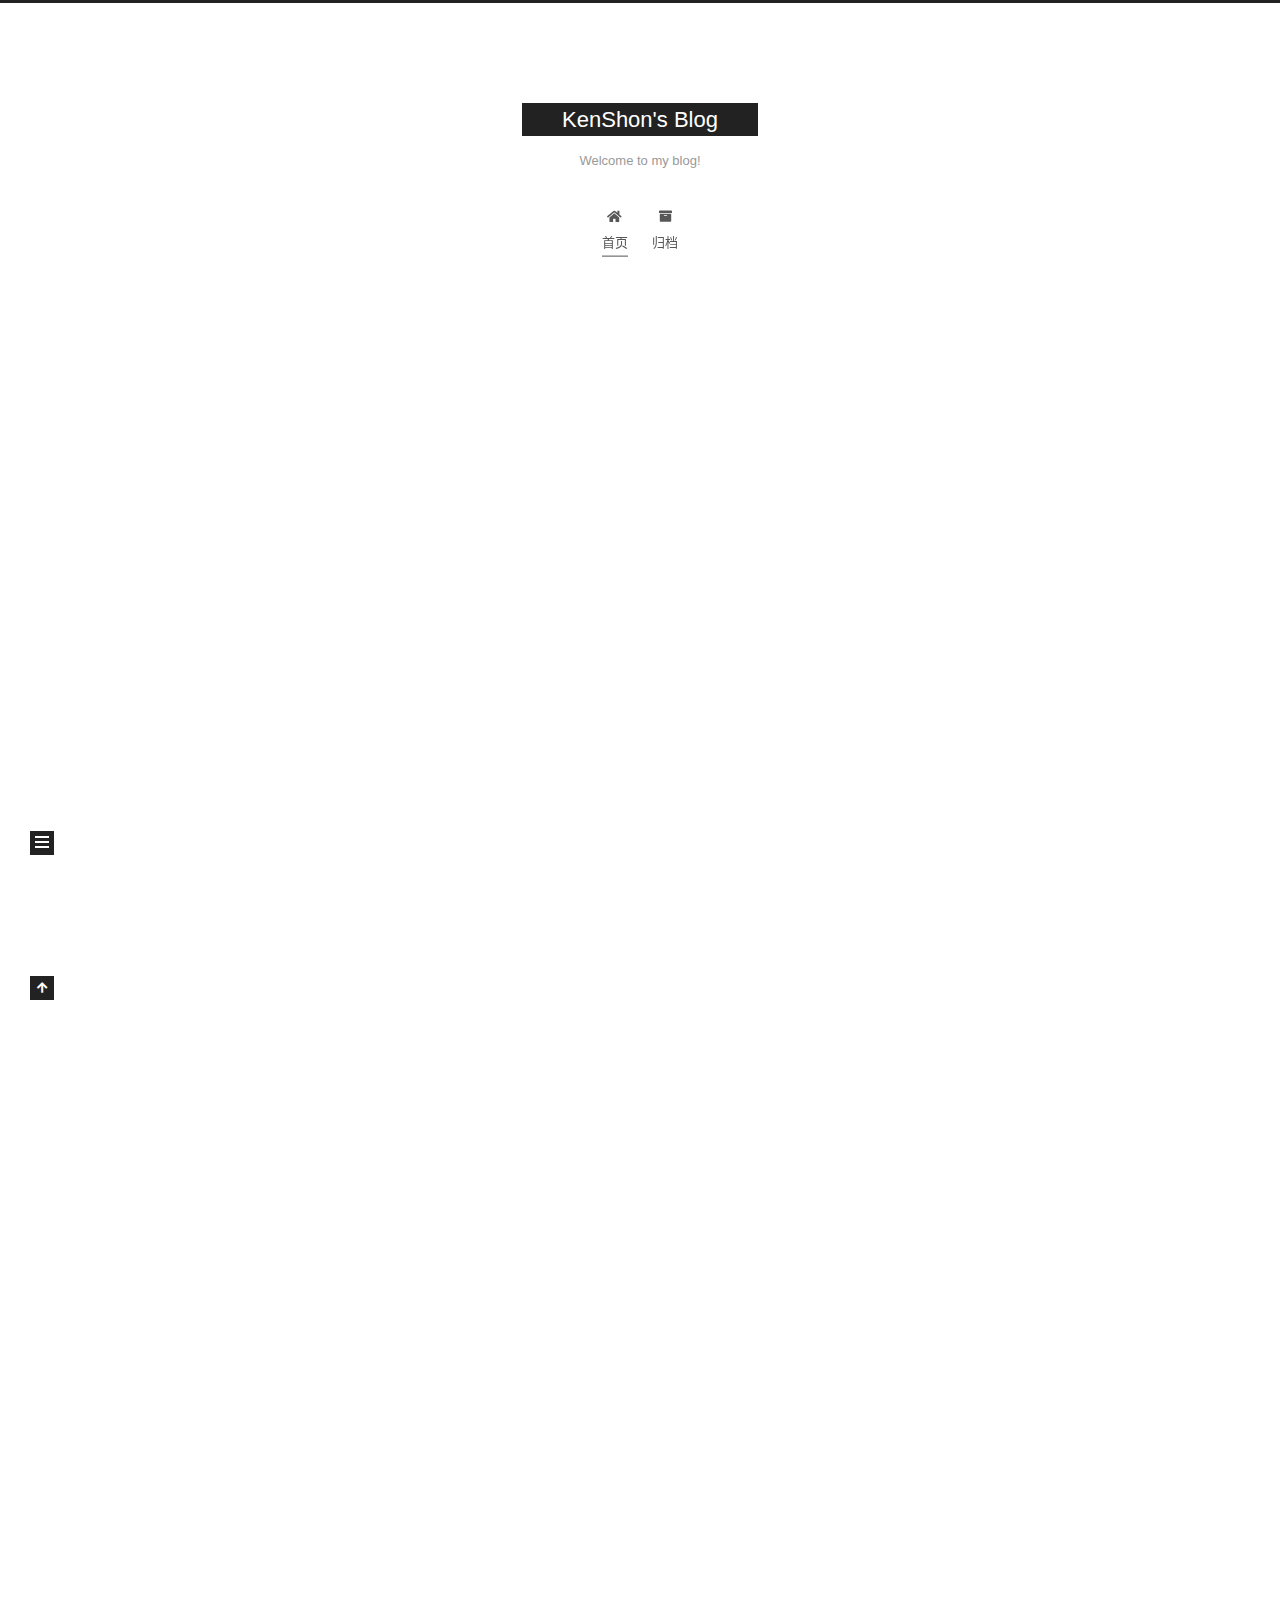
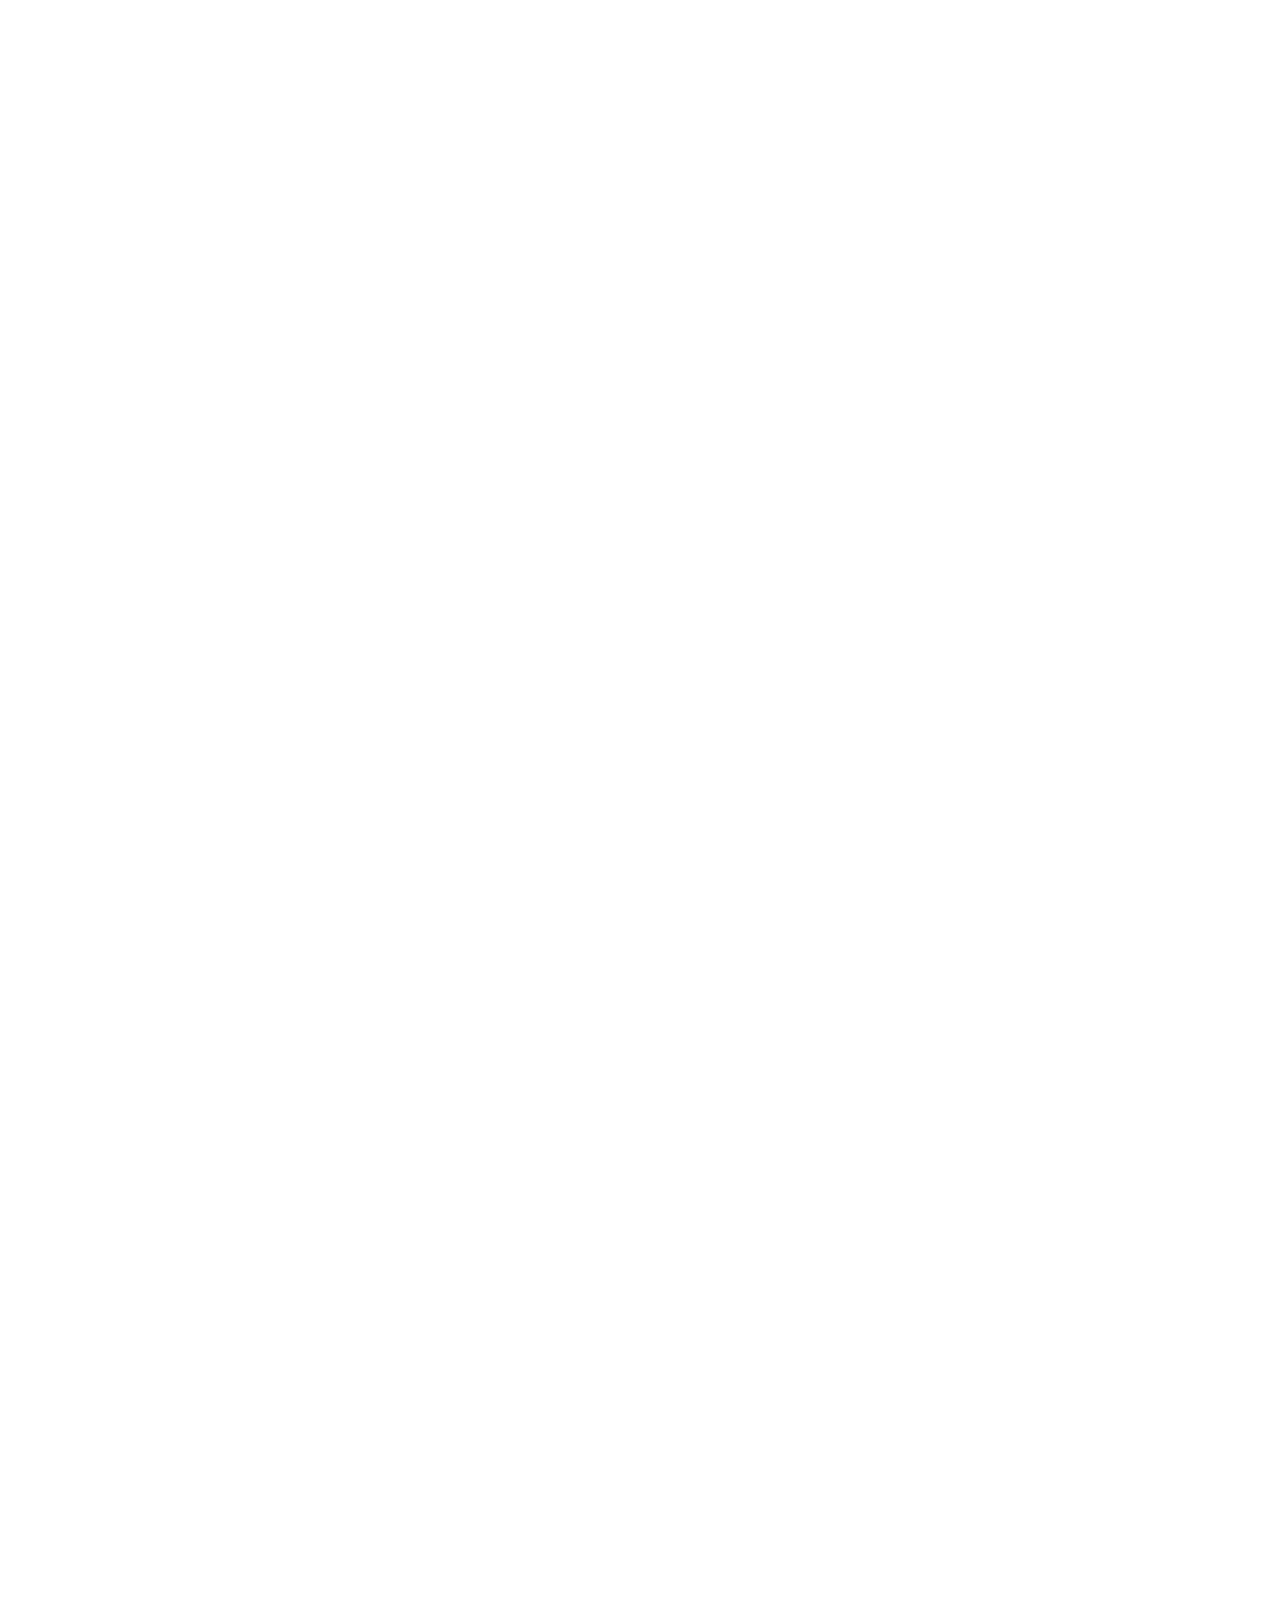
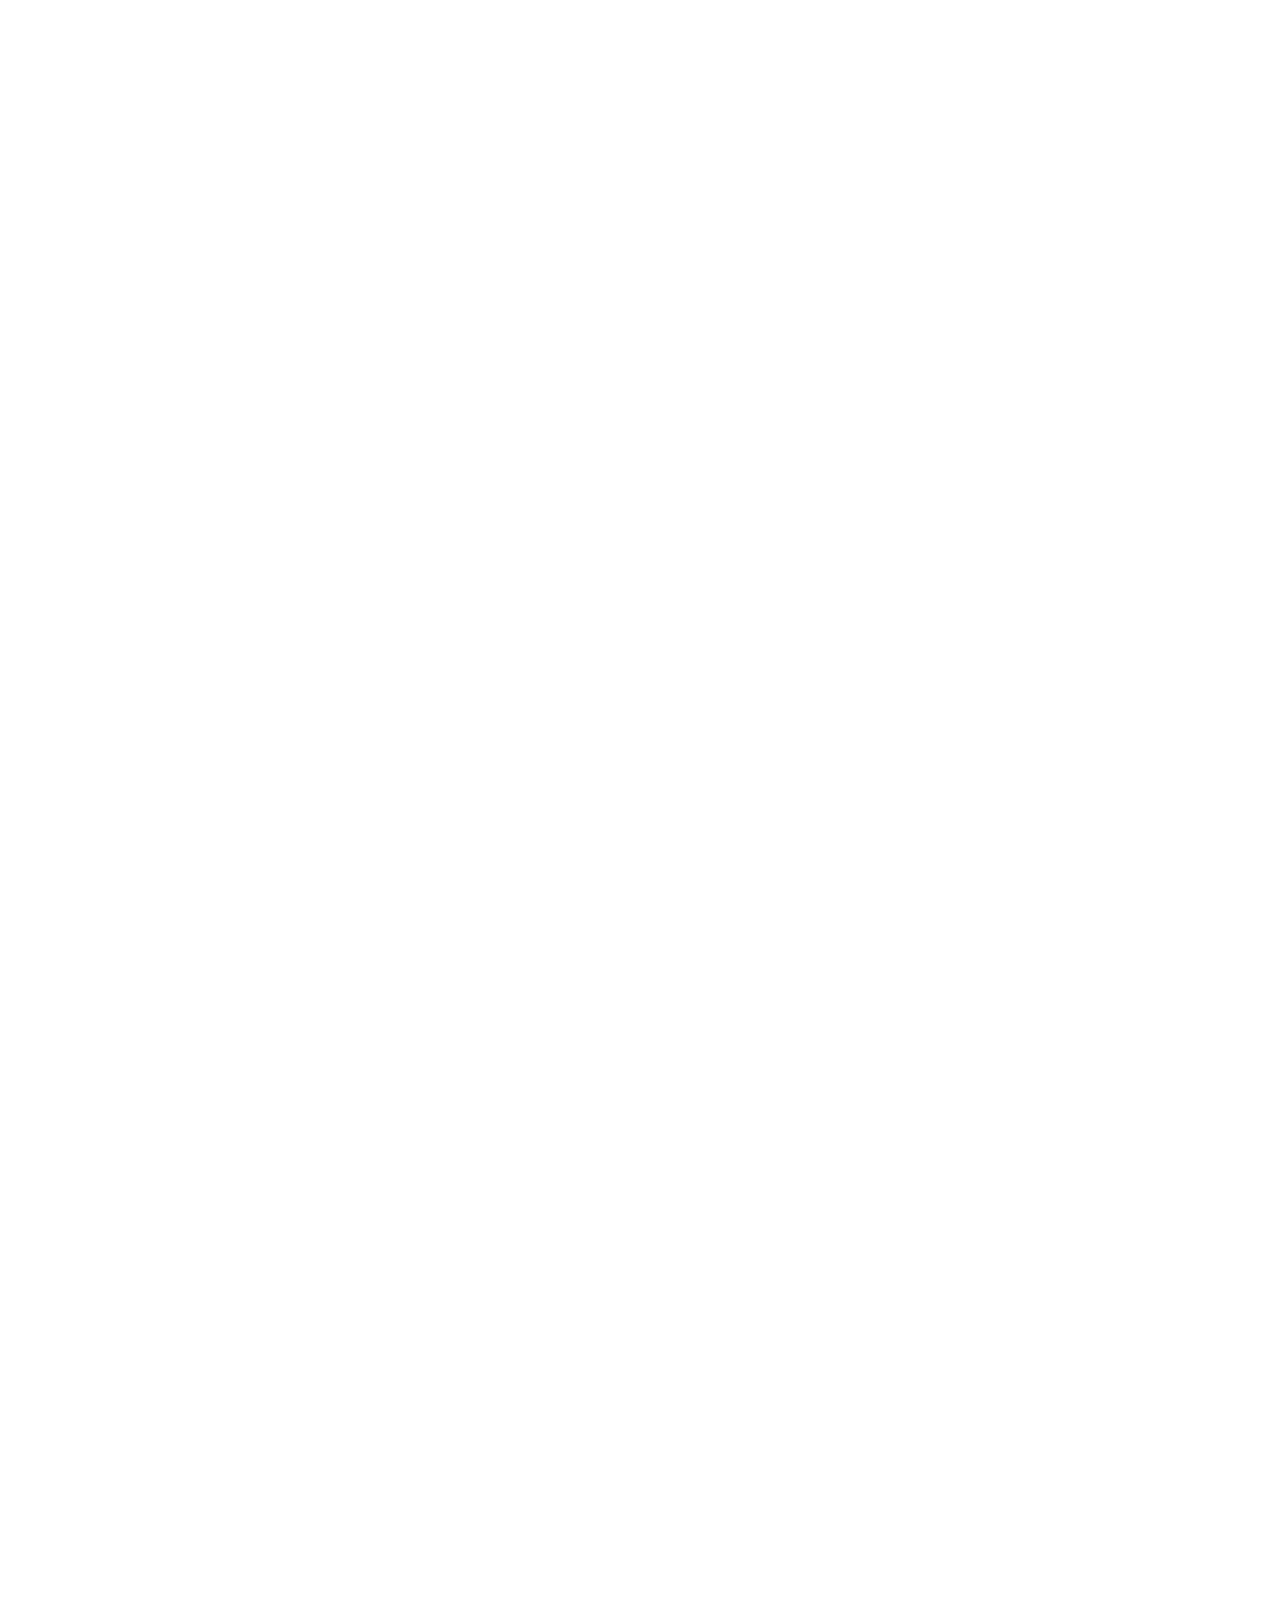
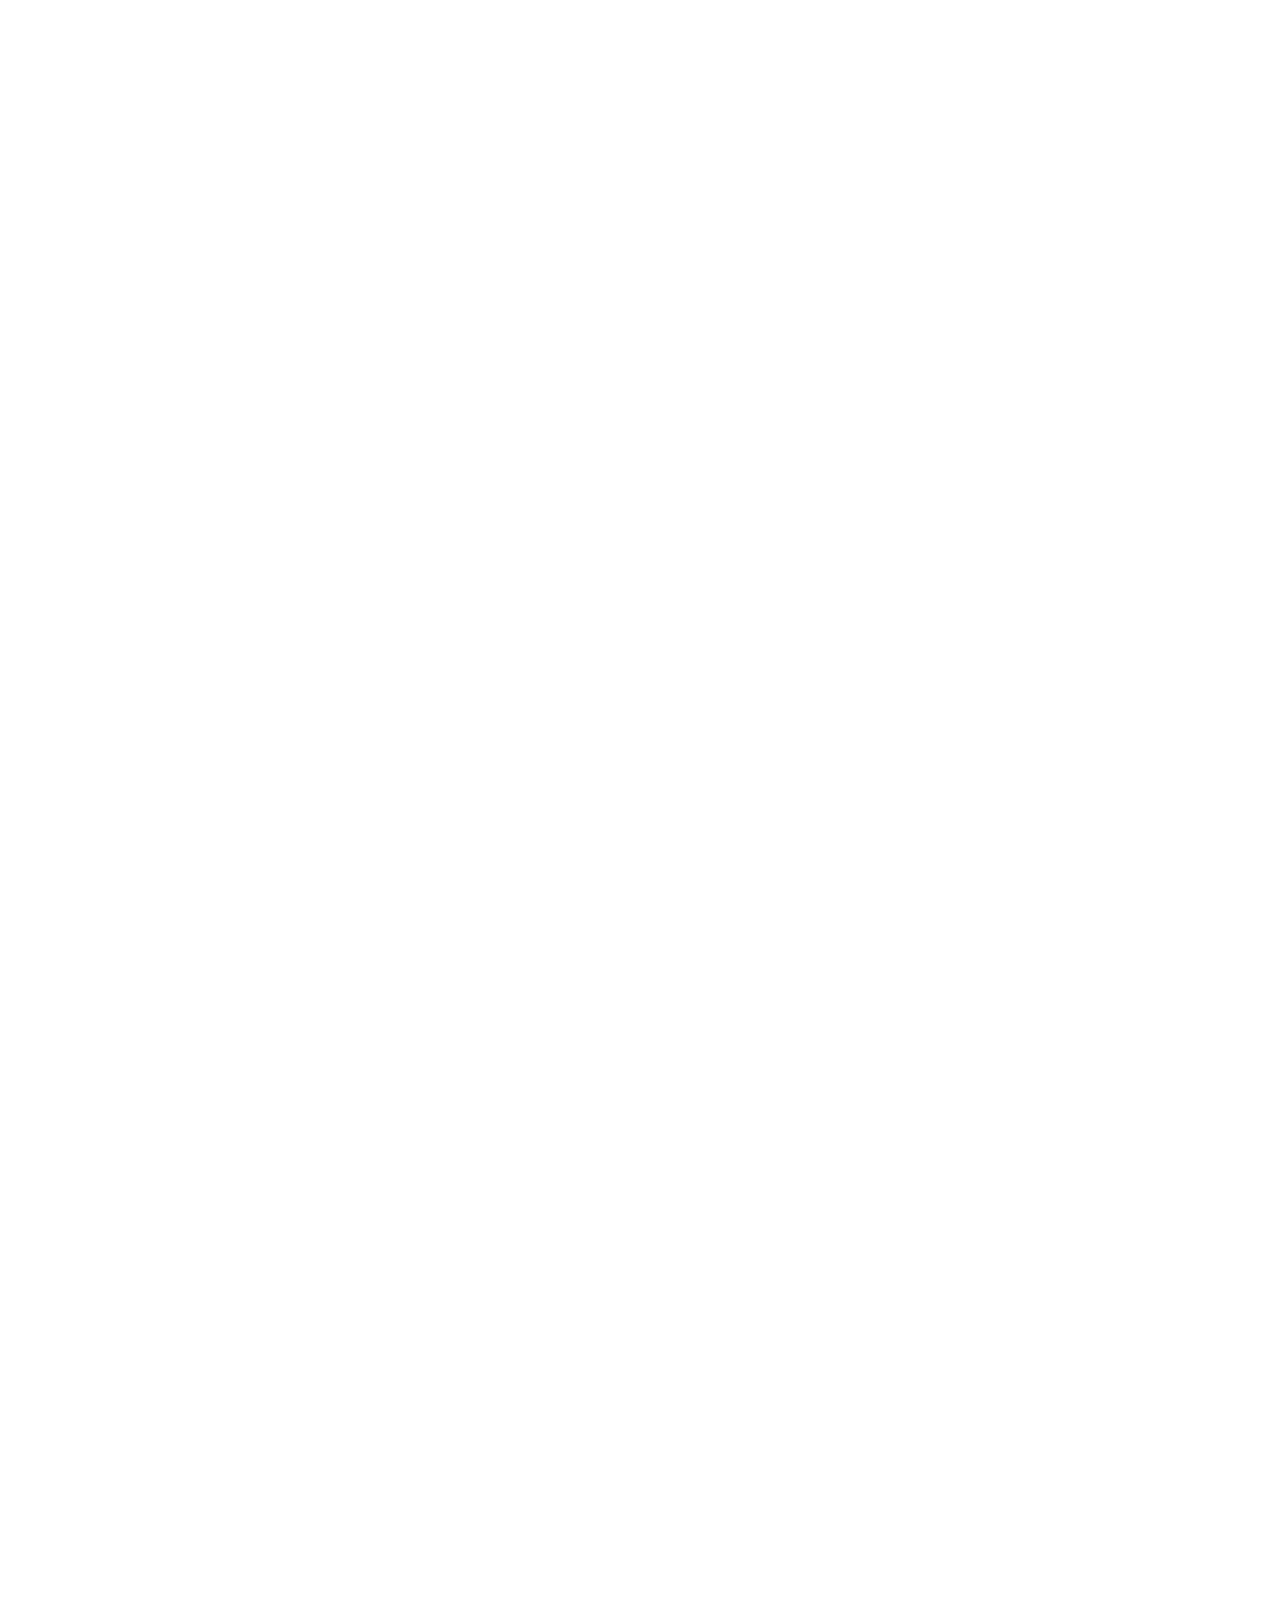
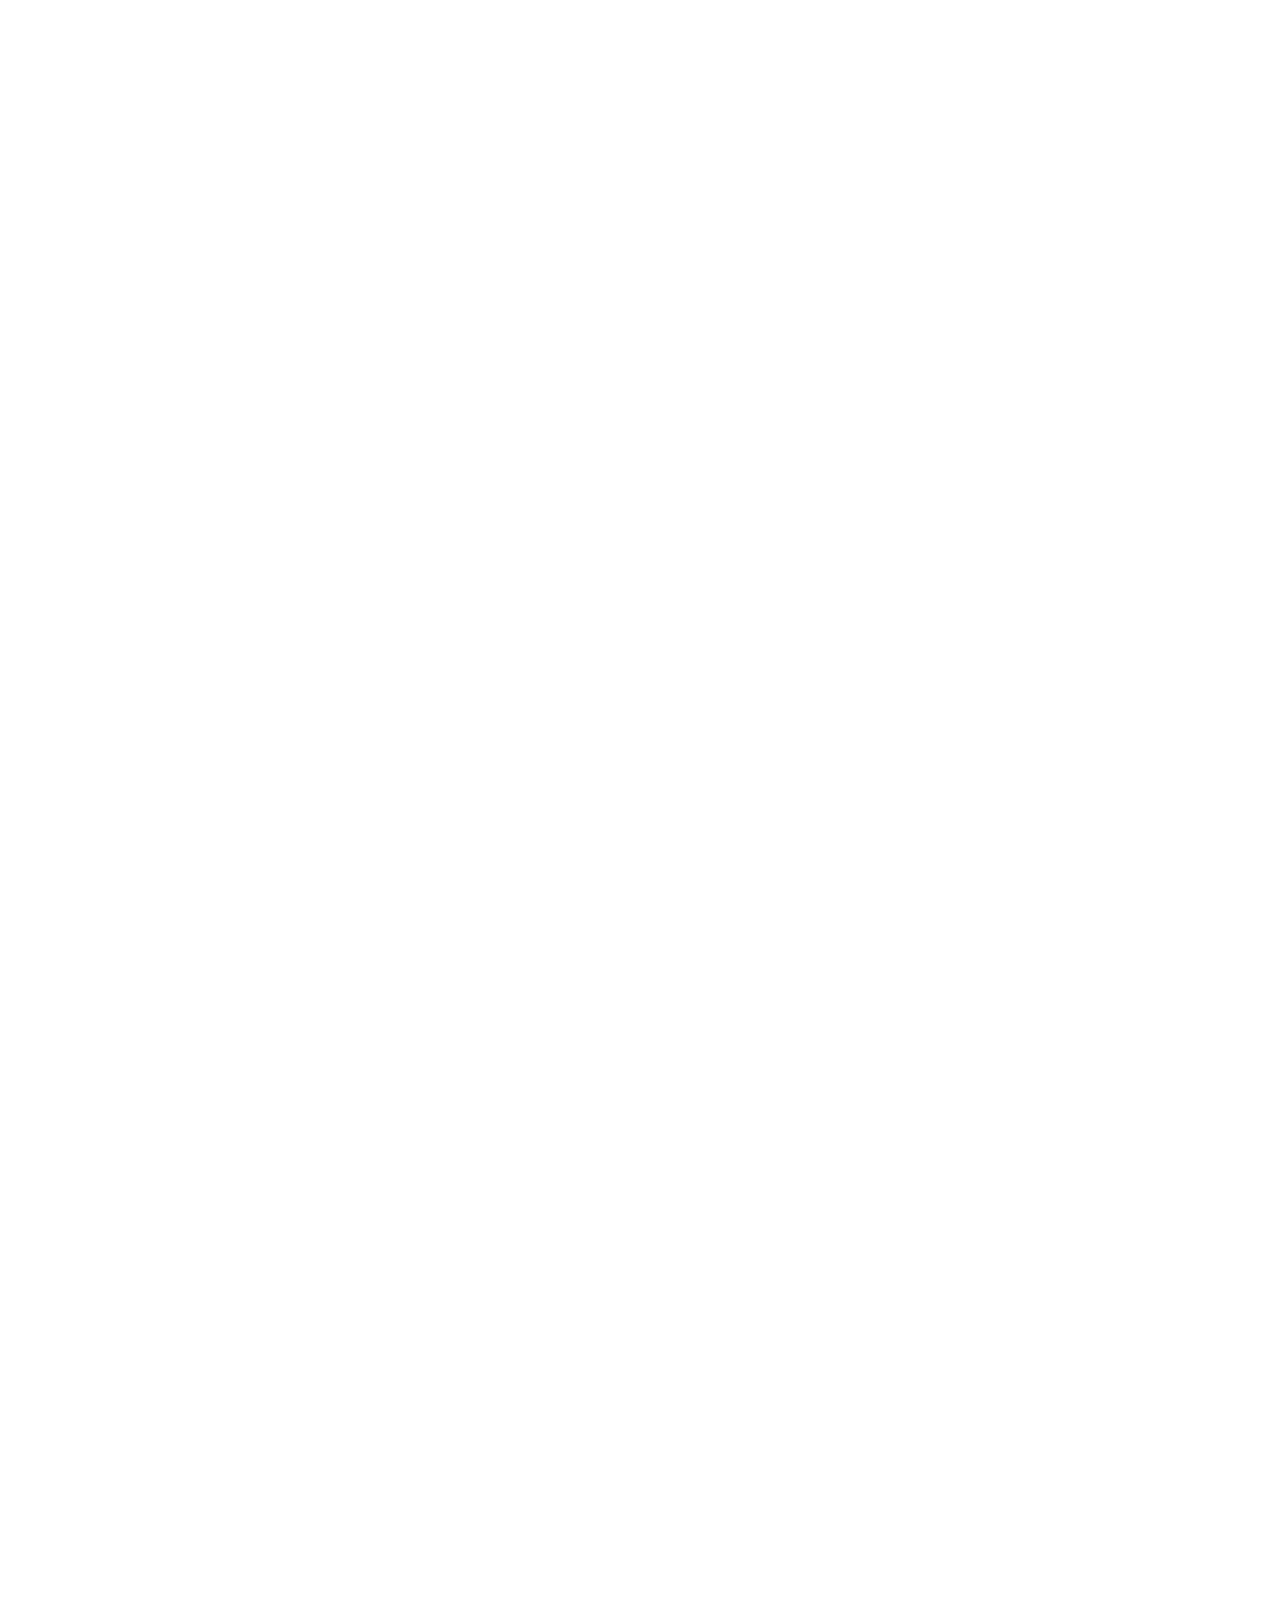
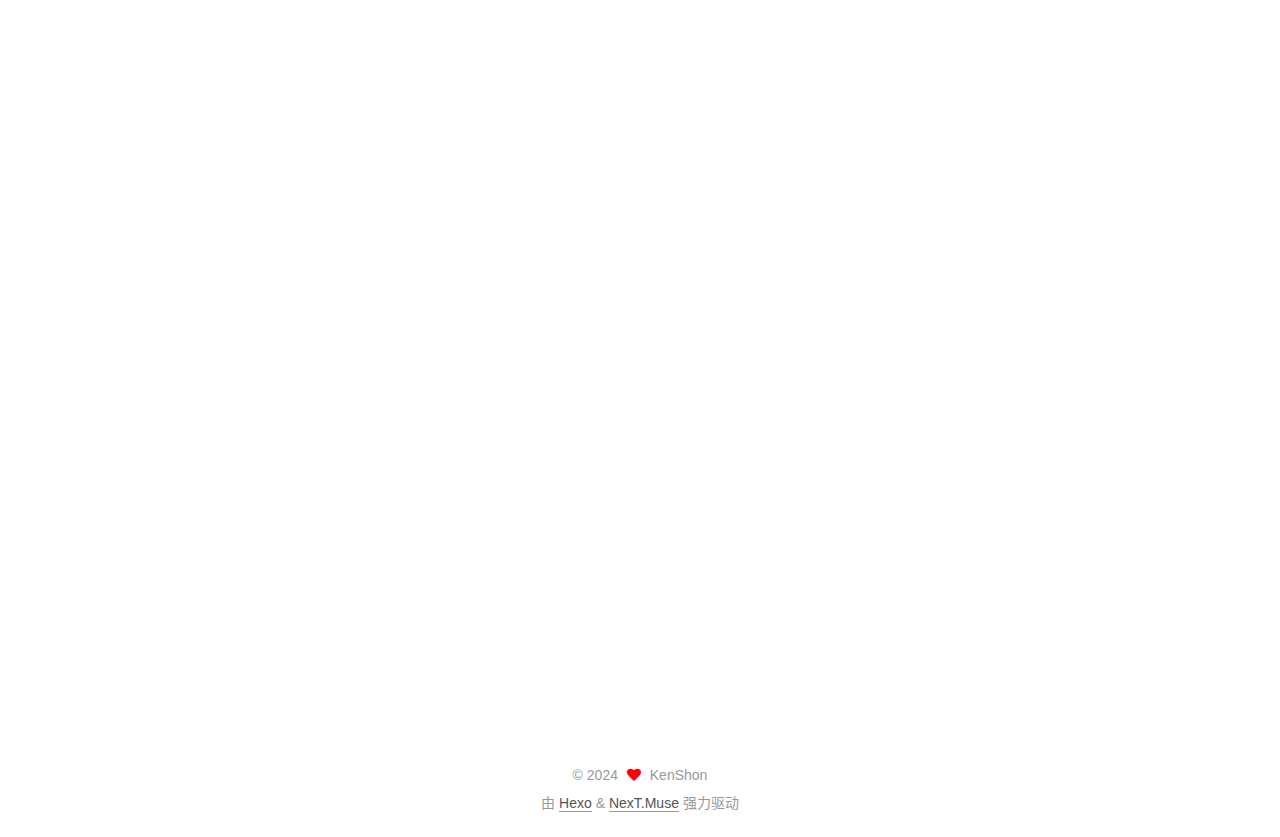
==== commit f3391139: "Site updated: 2024-06-05 11:32:04" ====
--- a/index.html
+++ b/index.html
@@ -144,6 +144,156 @@
 
           <div class="content index posts-expand">
             
+      
+  
+  
+  <article itemscope itemtype="http://schema.org/Article" class="post-block" lang="zh-CN">
+    <link itemprop="mainEntityOfPage" href="https://xiaokangxiong.github.io/2024/06/05/2/">
+
+    <span hidden itemprop="author" itemscope itemtype="http://schema.org/Person">
+      <meta itemprop="image" content="/images/avatar.gif">
+      <meta itemprop="name" content="KenShon">
+      <meta itemprop="description" content="Learning Record">
+    </span>
+
+    <span hidden itemprop="publisher" itemscope itemtype="http://schema.org/Organization">
+      <meta itemprop="name" content="KenShon's Blog">
+    </span>
+      <header class="post-header">
+        <h2 class="post-title" itemprop="name headline">
+          
+            <a href="/2024/06/05/2/" class="post-title-link" itemprop="url">EVs智能充电背景和现状</a>
+        </h2>
+
+        <div class="post-meta">
+            <span class="post-meta-item">
+              <span class="post-meta-item-icon">
+                <i class="far fa-calendar"></i>
+              </span>
+              <span class="post-meta-item-text">发表于</span>
+              
+
+              <time title="创建时间：2024-06-05 11:21:14 / 修改时间：11:31:33" itemprop="dateCreated datePublished" datetime="2024-06-05T11:21:14+08:00">2024-06-05</time>
+            </span>
+
+          
+
+        </div>
+      </header>
+
+    
+    
+    
+    <div class="post-body" itemprop="articleBody">
+
+      
+          <h1 id="EVs智能充电背景和现状"><a href="#EVs智能充电背景和现状" class="headerlink" title="EVs智能充电背景和现状"></a>EVs智能充电背景和现状</h1><aside>
+💡 内容来源：Smart Charging Strategies for Electric Vehicles: A Systematic Literature Review, Taxonomy, and Challenges.
+
+</aside>
+
+<h1 id="EVs智能充电的一些问题和解答"><a href="#EVs智能充电的一些问题和解答" class="headerlink" title="EVs智能充电的一些问题和解答"></a>EVs智能充电的一些问题和解答</h1><h2 id="1-什么是智能充电"><a href="#1-什么是智能充电" class="headerlink" title="1. 什么是智能充电?"></a>1. 什么是智能充电?</h2><p>为了应对大量电动汽车的接入，充电站必须能够智能调整充电功率来维持充电站安全和电力供应的稳定。比如在车辆较少时，进行快速充电以尽早完成充电目标，为后续的需求做准备。当接入的汽车较多时，减少供电功率以防止超过充电站电力上限。</p>
+<p>通过通信协议，充电站可以获取汽车的状态、电力价格以及用户的充电要求（比如离开时间，离开时希望达到的电池状态等），并能够合理安排汽车的充电策略，以最小化用户的用电费用。比如在电力价格较高时，减少充电功率或者停止充电，电力价格较低时可以增加充电功率。</p>
+<p>充电站能够通过混合充电调度机制来增加充电的灵活性和可靠性，通过需求响应机制来适当调整和减少在某个时间段的负载以满足电力供应商的要求，最大化各方的利益。</p>
+<h2 id="2-V2G-和-V2X等这些模式应用在什么场景-关于单向充电和双向充电的研究有什么不同"><a href="#2-V2G-和-V2X等这些模式应用在什么场景-关于单向充电和双向充电的研究有什么不同" class="headerlink" title="2. V2G 和 V2X等这些模式应用在什么场景? 关于单向充电和双向充电的研究有什么不同?"></a>2. V2G 和 V2X等这些模式应用在什么场景? 关于单向充电和双向充电的研究有什么不同?</h2><p>V2G字面意思是“电动汽车到电网”，表示能源不仅可以从电网流向电动汽车进行充电，也可以从电动汽车流向电网，为其他电力负载提供电力。V2X表示“电动汽车到Everything”，电动汽车的电力可以供给例如办公楼，住宅等任意用电的地方。</p>
+<p>对于V1G这种只能单向充电的模式来说，电动汽车接入充电站之后只能进行充电，相比于双向的充电模式，缺少了灵活性。</p>
+<p>对于V2G或者V2X模式来说，电动汽车被汽车生产商增加了放电模式，汽车中的电力可以被用来供应比如家庭负载或者建筑内的负载，减少用户家庭的用电费用。这类双向的充电模式极大增加了充电的灵活性，也给了充电站和电力供应商极大的调整空间和可能性，增加电网的稳定性和可靠性。</p>
+<h2 id="3-为什么应该采用双向充电模式？智能充电对环境和生态有什么好处和坏处？双向充电如何使电网、电力供应商和电动汽车用户受益？"><a href="#3-为什么应该采用双向充电模式？智能充电对环境和生态有什么好处和坏处？双向充电如何使电网、电力供应商和电动汽车用户受益？" class="headerlink" title="3. 为什么应该采用双向充电模式？智能充电对环境和生态有什么好处和坏处？双向充电如何使电网、电力供应商和电动汽车用户受益？"></a>3. 为什么应该采用双向充电模式？智能充电对环境和生态有什么好处和坏处？双向充电如何使电网、电力供应商和电动汽车用户受益？</h2><p>对于电网出现紧急情况，比如变成孤岛模式或者出现断电，这时候V2G的智能充电模式可以通过由电动汽车放电给用户的用电设备进行供电，解决急需用电动场景。</p>
+<p>智能充电能够增加电网的灵活性，能够在电压控制、频率控制等辅助服务中提供帮助。</p>
+<p>电力市场中价格是变化的，V2G这类双向智能充电模式能够在价格较高的时候为用户提供电力，节省用户的成本。</p>
+<p>当用户参与到需求响应机制，双向智能充电也能减少用户对主电网的依赖，通过在不同电价周期的合理调度，可以减少用户的用电费用。电网和电力供应商也可以减少供电压力。</p>
+<h2 id="4-可再生能源和智能充电之间有什么关系？双向充电的挑战有哪些？"><a href="#4-可再生能源和智能充电之间有什么关系？双向充电的挑战有哪些？" class="headerlink" title="4. 可再生能源和智能充电之间有什么关系？双向充电的挑战有哪些？"></a>4. 可再生能源和智能充电之间有什么关系？双向充电的挑战有哪些？</h2><p>无论是大型充电站或者小型充电站都可以安装可再生能源设备，比如最常用的光伏，利用白天光伏产生的电力来为电动汽车进行充电。但是面对的问题是晚上由于光伏发电量急剧减少，会造成发电量与电力需求之间的不平衡。</p>
+<p>第二个大问题是有些用户不同意参与到双向充电，并且车的类型和种类也不同，会给智能双向充电带来困难。<br>存在很多因素会对电动汽车中的电池充放电进行影响，比如温度、电池的属性和电池寿命等，都会对智能调度造成影响，造成电池寿命的衰减或者影响充电安全。</p>
+<h2 id="5-研究是否考虑了实际的部署，比如城市规划、跨交通系统和电气化基础设施？"><a href="#5-研究是否考虑了实际的部署，比如城市规划、跨交通系统和电气化基础设施？" class="headerlink" title="5. 研究是否考虑了实际的部署，比如城市规划、跨交通系统和电气化基础设施？"></a>5. 研究是否考虑了实际的部署，比如城市规划、跨交通系统和电气化基础设施？</h2><p>现有研究针对城市基础设施，和实际部署提出了很多方案：</p>
+<p><strong>聚合器方法。</strong>聚合器方法需要构建一个实体作为充电站、分布式能源、负载和电网之间的中介。该实体负责协同分布式能源和电网管理负载的充电调度。很多工作中也考虑了一些实际的部署上的影响因素，比如逆变器因素、电缆的传输约束还有拓扑问题等。</p>
+<p><strong>中心化方法。</strong>中心化方案是一个庞大的结构，设计到多个子聚合器，包括充电站实体和分布式能源实体。用户可以给出自己充电要求，然后中央控制器会进行统一调度和安排。</p>
+<p><strong>去中心化方法。</strong>有的用户不愿意接受中心化调度，希望控制器能够按照自己的需求进行个性化安排。去中心化方法可以按照构建约束和用户需求进行个性化调度。</p>
+<p><strong>分层方法。</strong>分层方法涉及到两阶段问题。关于电力价格，操作员需要平衡可再生能源的使用和从主电网中购入额外的电力。除此之外，操作员还需要考虑每个时间周期应该供应多少电力给电动汽车以追求成本的最优。</p>
+<p>对于充电的方式也有很多有趣的讨论，比如能源充电、换电技术、无线充电和其他，其他包括氢气供能等。</p>
+<h2 id="6-双向充电策略需要获取哪些数据？"><a href="#6-双向充电策略需要获取哪些数据？" class="headerlink" title="6. 双向充电策略需要获取哪些数据？"></a>6. 双向充电策略需要获取哪些数据？</h2><p><strong>时间相关的考虑因素：</strong></p>
+<ol>
+<li>充电站选择。选择哪个充电站。</li>
+<li>充电选择。选择普通充电、快速充电和极速充电。</li>
+<li>汽车到达时间。充电站需要通过获得汽车预计到达时间来调整现有充电策略，避免超出供电上线。</li>
+<li>汽车离开时间。通过考虑汽车将要离开的时间来实现智能调度。</li>
+<li>车辆的绕行时间。绕行路线和时间成本根据充电站相对于汽车位置而变化。</li>
+<li>车辆排队时间。如果充电站存在拥堵，用户需要进行排队等待充电，这时候充电站需求调整策略。</li>
+<li>车位预定。很少有研究考虑充电策略问题，即电动汽车车主可以在驾驶前往充电站之前预定充电时段。充电站运营商可以通过规划电动汽车的充电策略来提供协助。</li>
+</ol>
+<p><strong>成本相关的考虑因素：</strong></p>
+<ol>
+<li>电价。取决与电力供应商，分时电价在不同的时间段有不同的电力价格。</li>
+<li>其他费用。对于消费者来说，选择不同的充电站需要支付不同的商业充电费用，包括一些服务维护费用，还有比如完成充电后停放在充电站的惩罚费用等等。</li>
+<li>电池衰减成本。很少有人从充电站运营者方面考虑调度汽车智能充电造成的电池衰减成本。</li>
+<li>充电类型。快充和慢充的硬件不同因此会有不同的成本，现有研究很少讨论这点。</li>
+</ol>
+<p><strong>能源依赖方面相关的考虑因素：</strong></p>
+<ol>
+<li>能源量。如果电价较高或者可再生能源功率较低，用户可能会减少充电量，满足单次出行即可。这样会导致多次充电，可能会增加成本。</li>
+<li>分布式能源或可再生能源。白天利用便宜的可再生能源对电动汽车充电，晚上利用汽车放电给点力负载提供能源，以减少整体的费用。</li>
+<li>温室气体排放。一些工作主要针对温室气体排放问题进行讨论，主要的优化目标是最大化可再生能源在电动汽车充电上的利用率。</li>
+</ol>
+<h2 id="7-如何实施电动汽车的互联（IoV）使得V2G和V2X受益？在IoV-V2X方案中需要哪些额外的要求和数据？"><a href="#7-如何实施电动汽车的互联（IoV）使得V2G和V2X受益？在IoV-V2X方案中需要哪些额外的要求和数据？" class="headerlink" title="7. 如何实施电动汽车的互联（IoV）使得V2G和V2X受益？在IoV-V2X方案中需要哪些额外的要求和数据？"></a>7. 如何实施电动汽车的互联（IoV）使得V2G和V2X受益？在IoV-V2X方案中需要哪些额外的要求和数据？</h2><p>汽车互联中有不同的模式，一种是不连接，一种是网络接入，汽车可以从充电站中获取信息，包括充电费用或者预约充电时间等。还有一种是构建一个车载局域网连接，汽车之间和充电站之间和进行通信以交换信息，能够极大提高智能充电的效率和可能性。</p>
+<p>如果汽车之间可以通信，在某汽车找不到充电站时，其他汽车可以传递充电站所在的相关位置。通过不同的充电站位置以及相关情况，选择一个最优的充电站。</p>
+<p>充电站之间也可以进行协调，通过电动汽车调度能源到需求的地点。</p>
+<h2 id="8-解决智能充电策略问题最先进的方法是什么？研究的主要目标是什么？"><a href="#8-解决智能充电策略问题最先进的方法是什么？研究的主要目标是什么？" class="headerlink" title="8. 解决智能充电策略问题最先进的方法是什么？研究的主要目标是什么？"></a>8. 解决智能充电策略问题最先进的方法是什么？研究的主要目标是什么？</h2><p><strong>现有很多不同的方案用在能源调度问题中：</strong></p>
+<ol>
+<li>数值优化方法。现有一些方案将能源调度问题定义为数学优化问题，比如将调度问题定义为线性整数优化问题, 然后用优化器求解。</li>
+<li>元启发式方法。该方案可以获取近似最优解，但是在计算开销方面更优，比如遗传方法、粒子群算法等。</li>
+<li>启发式方法。针对一些特殊问题。</li>
+<li>博弈论。在多代理问题，比如多微电网优化问题应用比较广泛。</li>
+<li>机器学习和人工智能方法。比如基于深度学习方法对可再生能源或者负载进行预测，然后利用机器学习方法求解最优策略。</li>
+</ol>
+<p><strong>优化问题主要涉及以下方面：</strong></p>
+<ol>
+<li>用电成本。在用户端希望用更少的钱来完成充电，充电站这边也希望减少从主电网中购入能源的费用。</li>
+<li>时间。充电站需要优化充电时间，以免用户充电需要排队。</li>
+<li>温室气体排放。提高可再生能源的利用率。</li>
+<li>可靠性。电动汽车可以参与电网的辅助优化，以及减少电网中电力波动。比如将电池作为储能设备，当有需要的时候可以供应电力给负载。</li>
+<li>其他。比如减少碳足迹等。</li>
+</ol>
+<h2 id="9-研究的问题是否考虑了分布式能源？研究的问题是否考虑了系统成本和投资的盈亏平衡点？"><a href="#9-研究的问题是否考虑了分布式能源？研究的问题是否考虑了系统成本和投资的盈亏平衡点？" class="headerlink" title="9. 研究的问题是否考虑了分布式能源？研究的问题是否考虑了系统成本和投资的盈亏平衡点？"></a>9. 研究的问题是否考虑了分布式能源？研究的问题是否考虑了系统成本和投资的盈亏平衡点？</h2><p>现有工作对分布式能源和成本都有考虑，比如有些工作将投资充电站的成本也考虑在内。</p>
+<p>优化方法可以在用户端和充电站这边获取一个平衡调度策略，实现两边的最优。</p>
+<h2 id="10-智能充电方法是如何被评估的？用来评估智能充电的指标是什么？"><a href="#10-智能充电方法是如何被评估的？用来评估智能充电的指标是什么？" class="headerlink" title="10. 智能充电方法是如何被评估的？用来评估智能充电的指标是什么？"></a>10. 智能充电方法是如何被评估的？用来评估智能充电的指标是什么？</h2><p><strong>分析建模。</strong>在数学原理的基础上给出一组假设的研究问题，这些研究问题展示了无法获得数据的开创性想法。研究人员列出了未来可以完成的工作，并在手机数据的情况下验证提出的问题。</p>
+<p><strong>模拟。</strong>大多数研究都是在模拟阶段对可行性进行研究，但是电动汽车的驾驶数据难以获得。公共交通数据对电动汽车的驾驶模拟也不够精确。</p>
+<p><strong>概念验证(演示)。</strong>有些研究已经在掩饰场所实施了他们提出的方案，并在演示过程中不断手机真实数据来改进模型。</p>
+<p><strong>商业部署。</strong>和少有研究真正实验了商业部署，应该问题很多可能发生的问题以及一些包括成本考虑和协议的相关因素影响。</p>
+<h1 id="现有论文的方法统计"><a href="#现有论文的方法统计" class="headerlink" title="现有论文的方法统计"></a><strong>现有论文的方法统计</strong></h1><h2 id="1-现有研究的一些占比情况（在统计的论文中）"><a href="#1-现有研究的一些占比情况（在统计的论文中）" class="headerlink" title="1. 现有研究的一些占比情况（在统计的论文中）"></a>1. 现有研究的一些占比情况（在统计的论文中）</h2><p><img src="C:/Users/kzin_/Desktop/MyBlog/source/Figures/1.png" alt="1.png"></p>
+<h2 id="2-使用方法占比"><a href="#2-使用方法占比" class="headerlink" title="2. 使用方法占比"></a>2. 使用方法占比</h2><p><img src="C:/Users/kzin_/Desktop/MyBlog/source/Figures/2.png" alt="2.png"></p>
+<h2 id="3-方法类别占比"><a href="#3-方法类别占比" class="headerlink" title="3. 方法类别占比"></a>3. 方法类别占比</h2><p><img src="C:/Users/kzin_/Desktop/MyBlog/source/Figures/3.png" alt="3.png"></p>
+<h1 id="一些开放性的问题"><a href="#一些开放性的问题" class="headerlink" title="一些开放性的问题"></a>一些开放性的问题</h1><h2 id="1-在实际部署上需要关注的问题"><a href="#1-在实际部署上需要关注的问题" class="headerlink" title="1. 在实际部署上需要关注的问题"></a>1. <strong>在实际部署上需要关注的问题</strong></h2><ol>
+<li><strong>电池效率和衰减。当用户参与了V2G中，电池的效率和衰减是必须要考虑的因素。</strong></li>
+<li><strong>充电协议。每个汽车都有可能成为电力的供应者，那么充电的协议必须要进行考虑。</strong></li>
+<li><strong>网络安全。电动汽车间的通信需要保证其安全。</strong></li>
+<li><strong>分布式能源穿透。可再生能源在具有高波动的特点，在不同的地方需要部署不同的调度方案。</strong></li>
+<li><strong>能源市场因素。在实际部署中需要考虑当地政府的一些政策，以及一些给城市来的的影响。</strong></li>
+<li><strong>充电站的利用率。很少有文章讨论充电站的利用率问题，有的汽车冲完电之后没有及时开走，导致该充电站无法接收其他需求用户，应该设定相应的激励和惩罚措施。</strong></li>
+<li><strong>充电行为分析，目前只有数量有限的工具可对城市区域内的电动汽车车队与充电站之间的行为进行模拟分析，我们需要更先进的研究开展充电策略实验，将动态电价、分布式能源渗透率、充电器占用问题和网络通信等现实因素考虑在内。</strong></li>
+</ol>
+<h2 id="2-用户对新的环保技术的认知和接受度"><a href="#2-用户对新的环保技术的认知和接受度" class="headerlink" title="2. 用户对新的环保技术的认知和接受度"></a>2. <strong>用户对新的环保技术的认知和接受度</strong></h2><ol>
+<li><strong>智能充电技术的认可。各个利益方需要开发一个双赢的方案来鼓励用户接受新技术。</strong></li>
+<li><strong>里程焦虑问题。优化充电策略，提高里程数。</strong></li>
+<li><strong>提高充电站数量。</strong></li>
+</ol>
+<h2 id="3-面向消费者的收费计划解决方案和建议"><a href="#3-面向消费者的收费计划解决方案和建议" class="headerlink" title="3. 面向消费者的收费计划解决方案和建议"></a>3. <strong>面向消费者的收费计划解决方案和建议</strong></h2><ol>
+<li><strong>消费者盈利V2G。通过经济激励来鼓励用户参与到V2G中。</strong></li>
+<li><strong>V2G行为调度。考虑到用户的出行习惯以及电池技术的提升，V2G充电调度策略应该集中考虑白天剩余绿色能源可用性和电动汽车电池特性的现代方案。</strong></li>
+</ol>
+
+      
+    </div>
+
+    
+    
+    
+      <footer class="post-footer">
+        <div class="post-eof"></div>
+      </footer>
+  </article>
+  
+  
+  
+
       
   
   
@@ -339,12 +489,12 @@
       <div class="site-state-item site-state-posts">
           <a href="/archives/">
         
-          <span class="site-state-item-count">2</span>
+          <span class="site-state-item-count">3</span>
           <span class="site-state-item-name">日志</span>
         </a>
       </div>
       <div class="site-state-item site-state-tags">
-        <span class="site-state-item-count">1</span>
+        <span class="site-state-item-count">2</span>
         <span class="site-state-item-name">标签</span>
       </div>
   </nav>
--- a/css/main.css
+++ b/css/main.css
@@ -1168,7 +1168,7 @@
 }
 .links-of-author a::before,
 .links-of-author span.exturl::before {
-  background: #263442;
+  background: #7e8ab5;
   border-radius: 50%;
   content: ' ';
   display: inline-block;
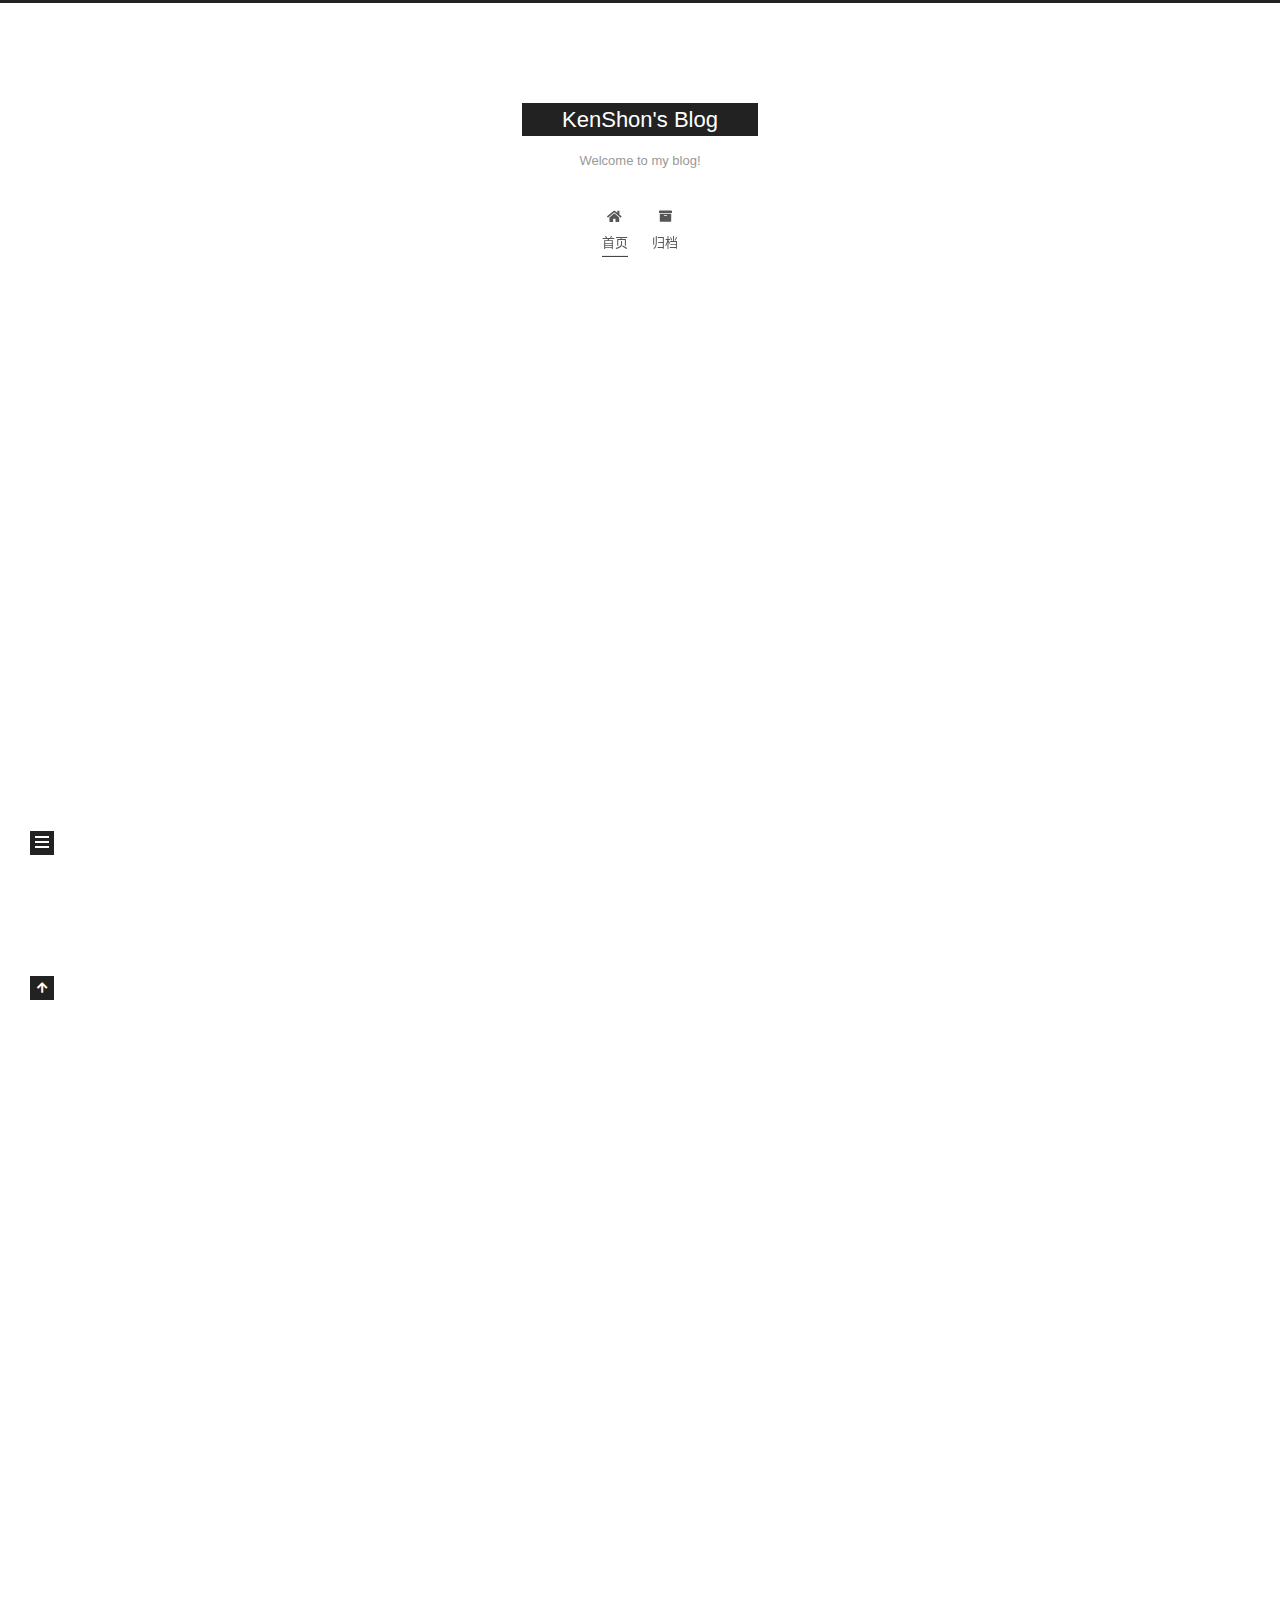
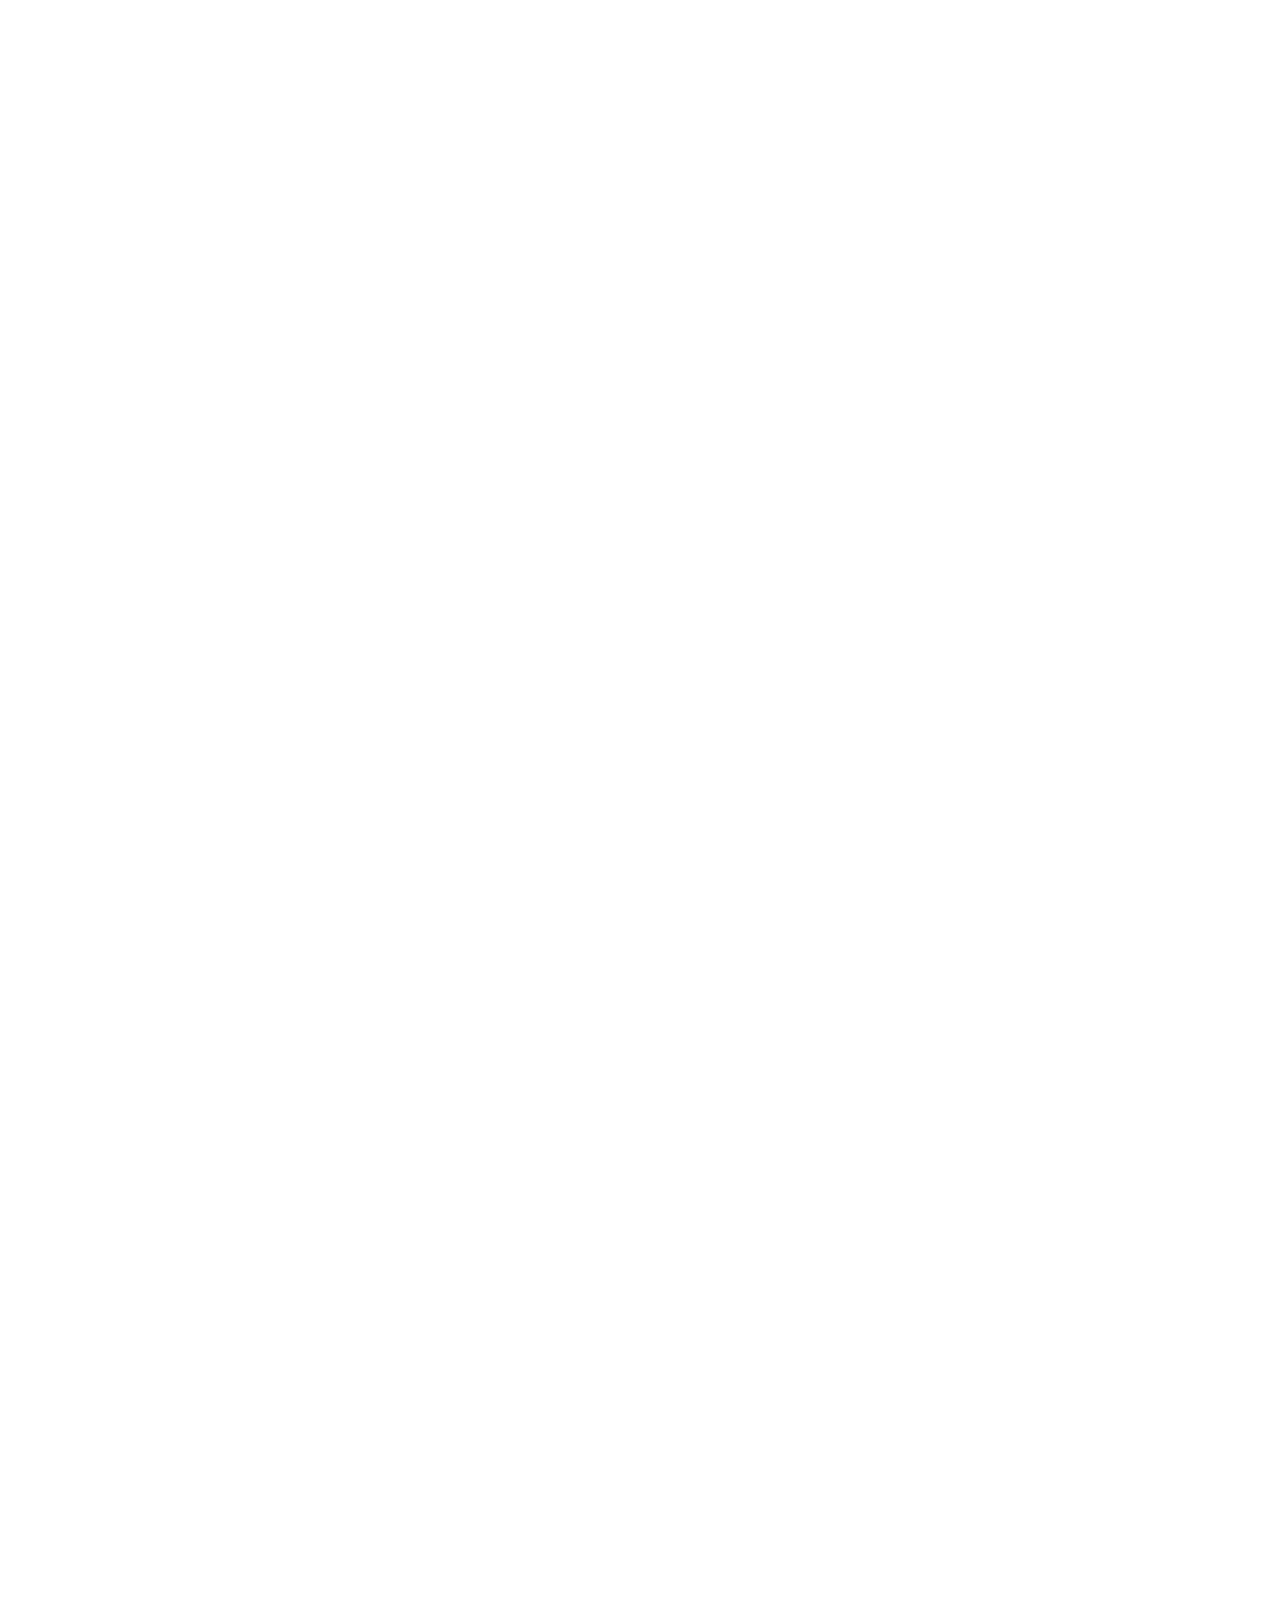
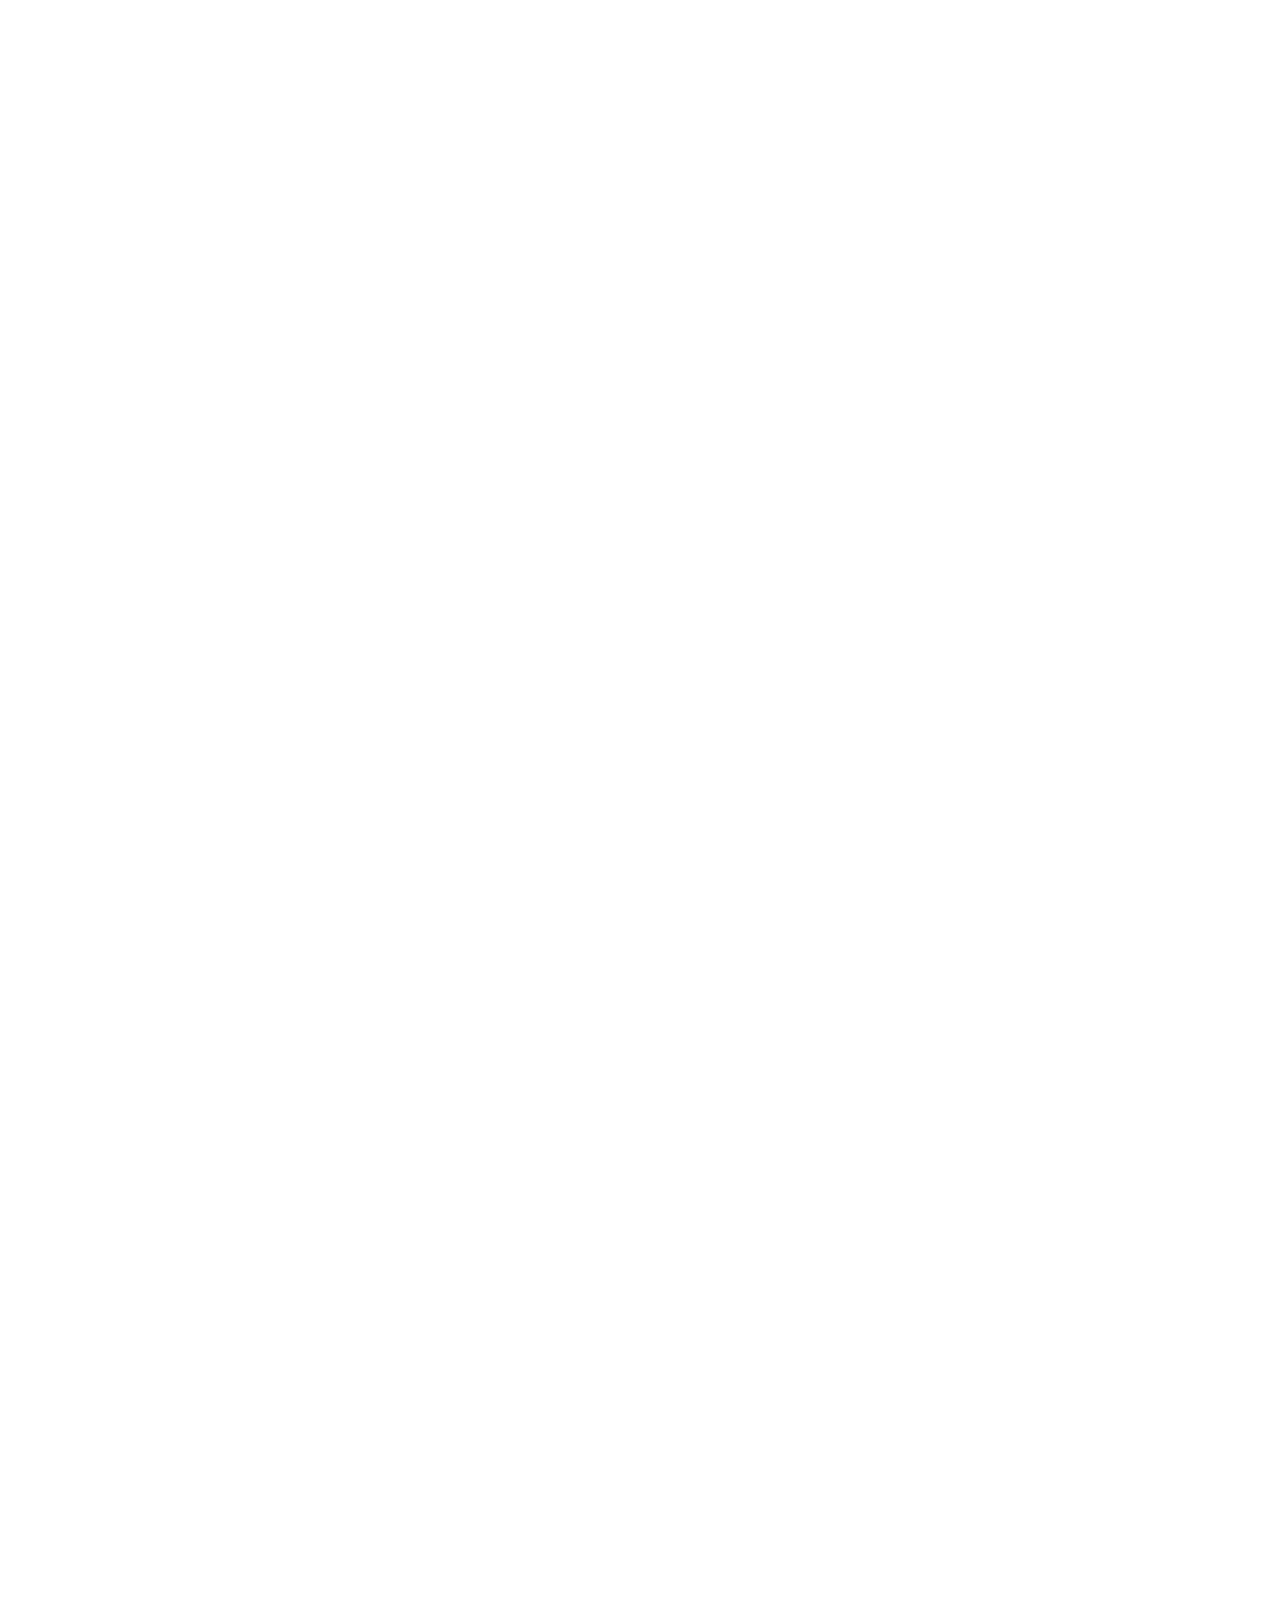
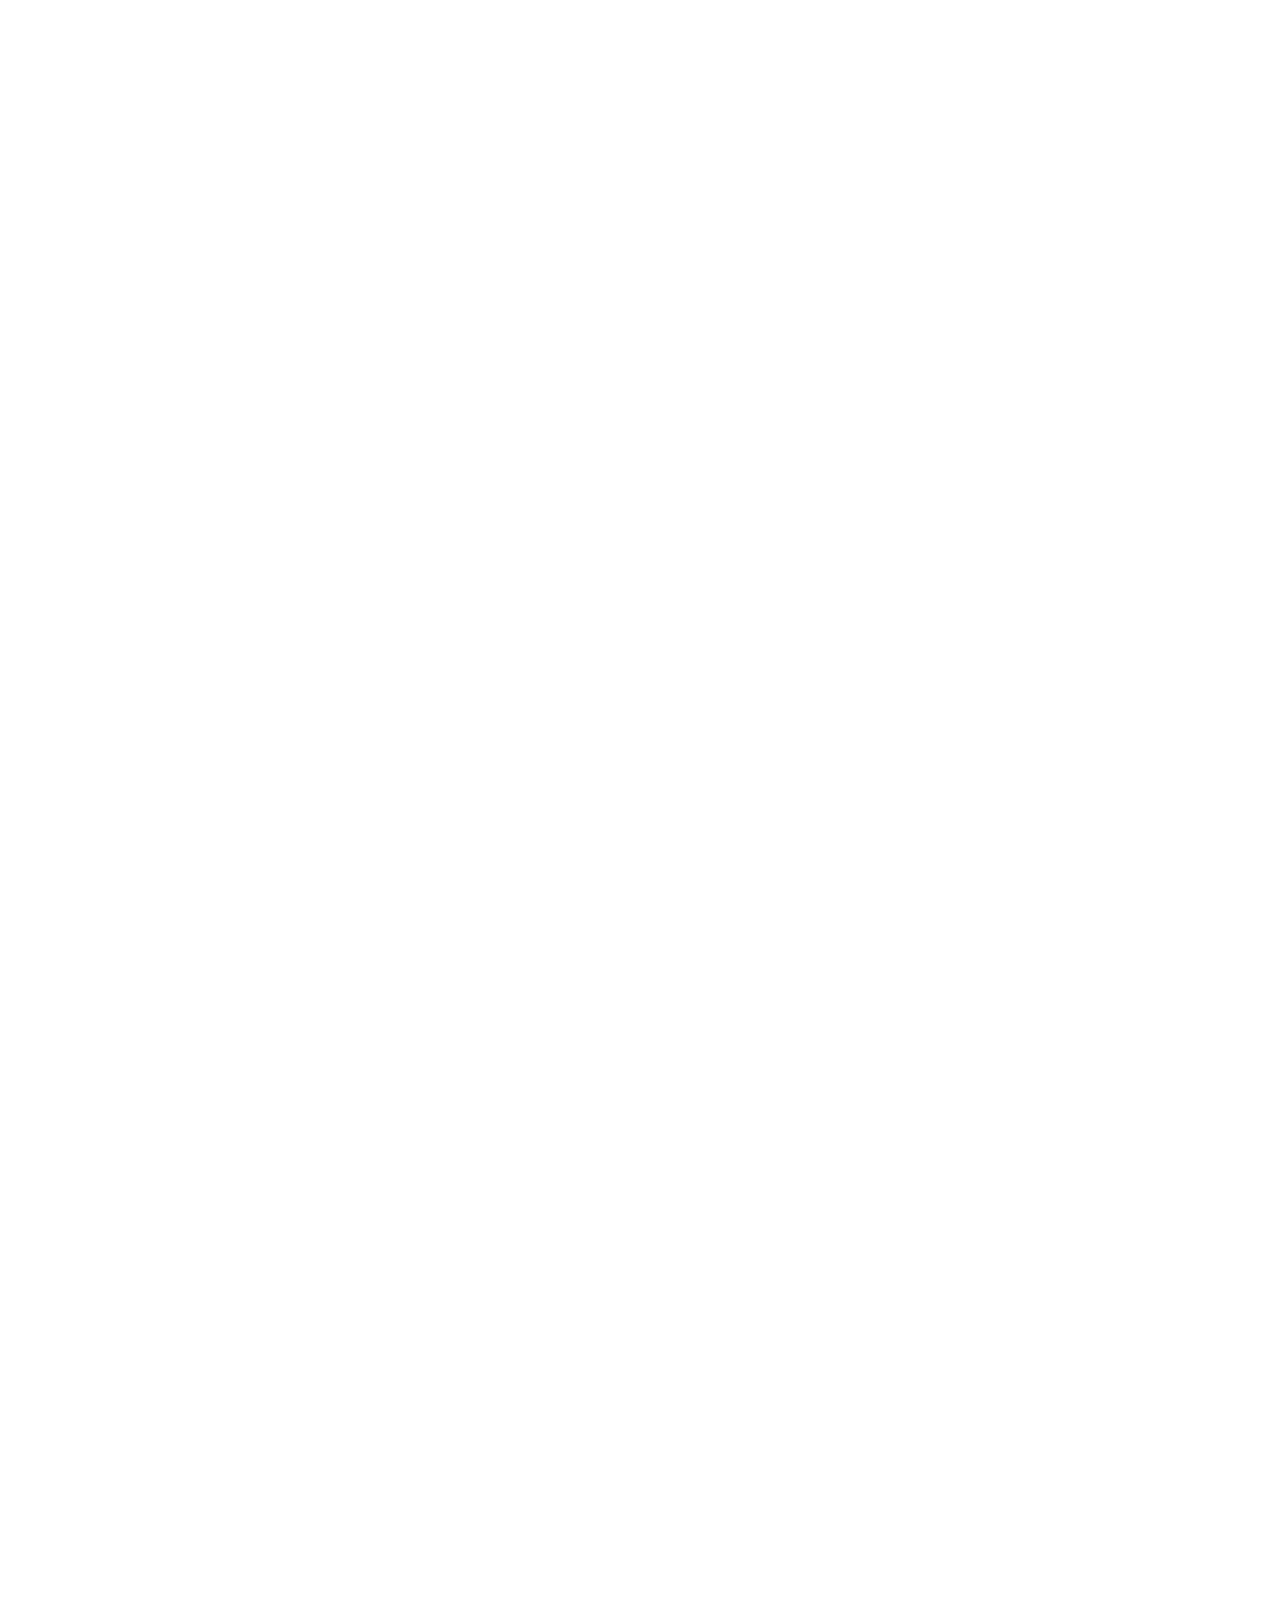
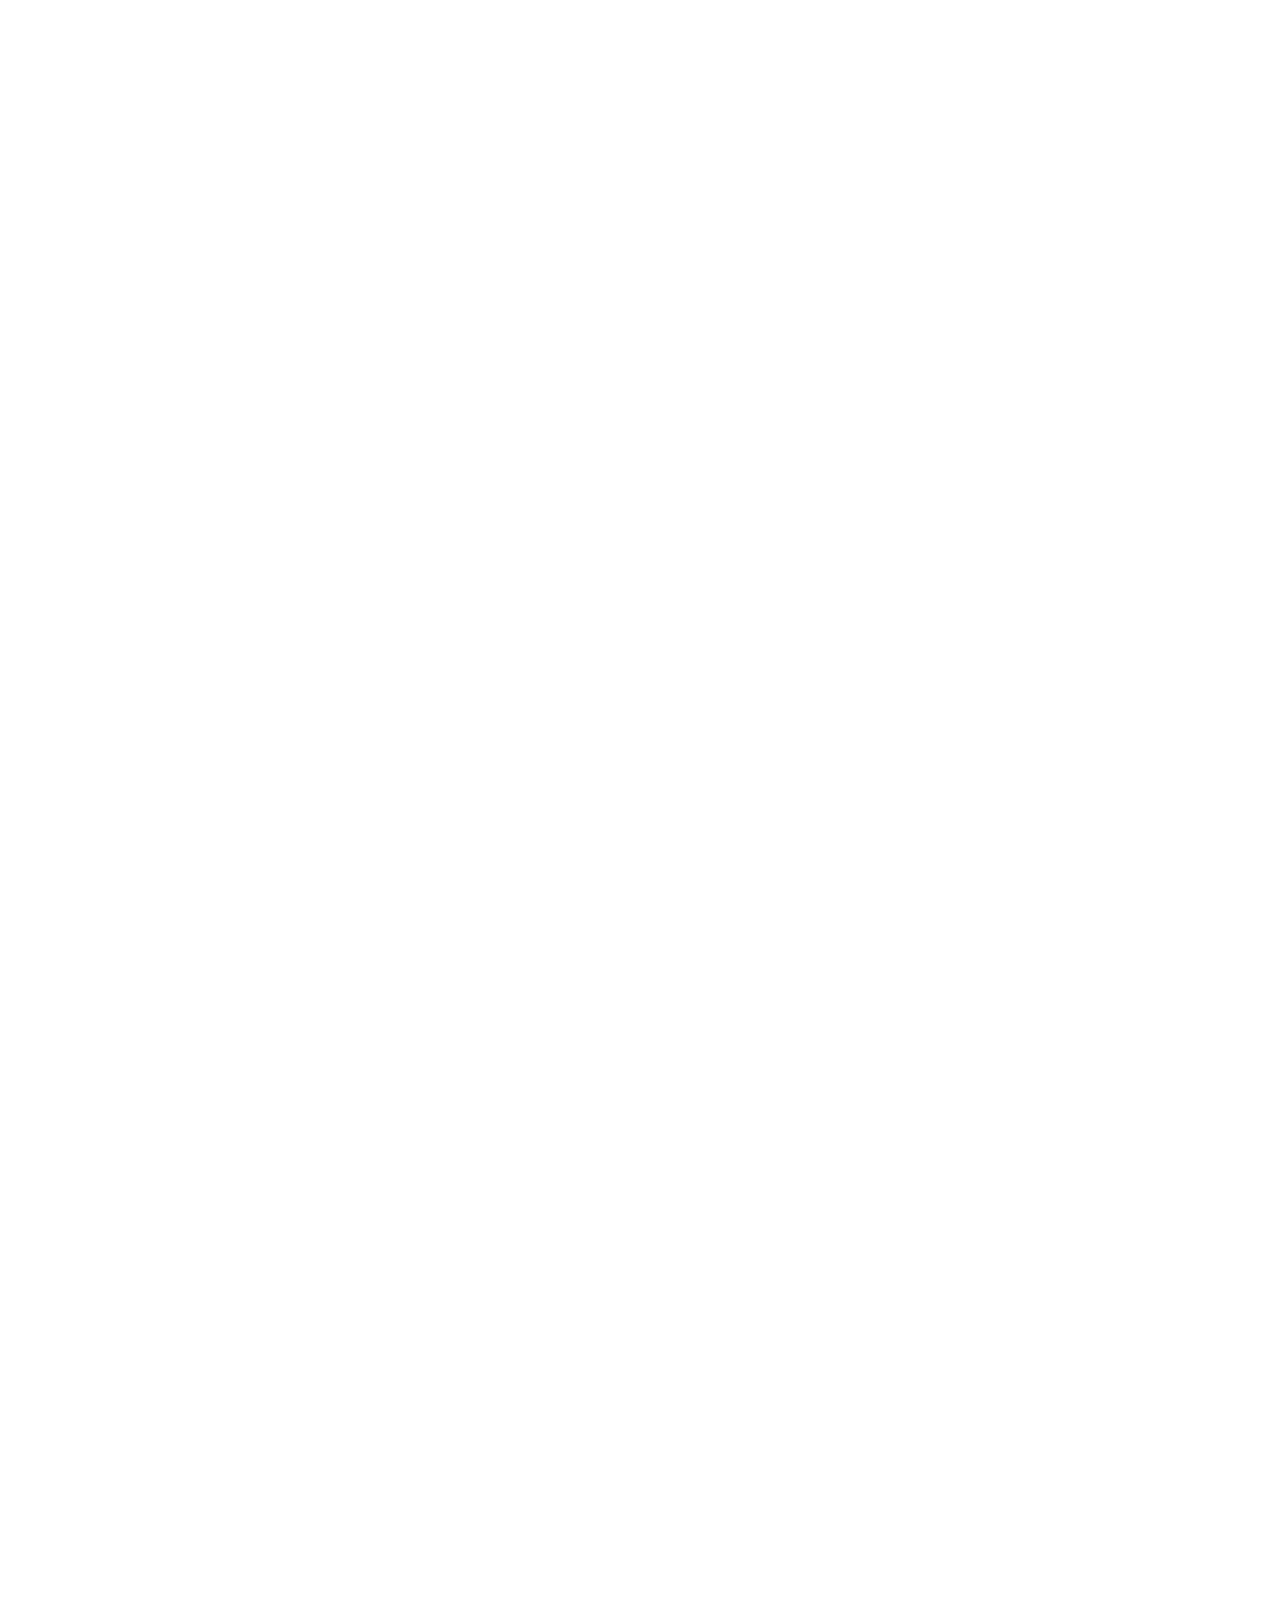
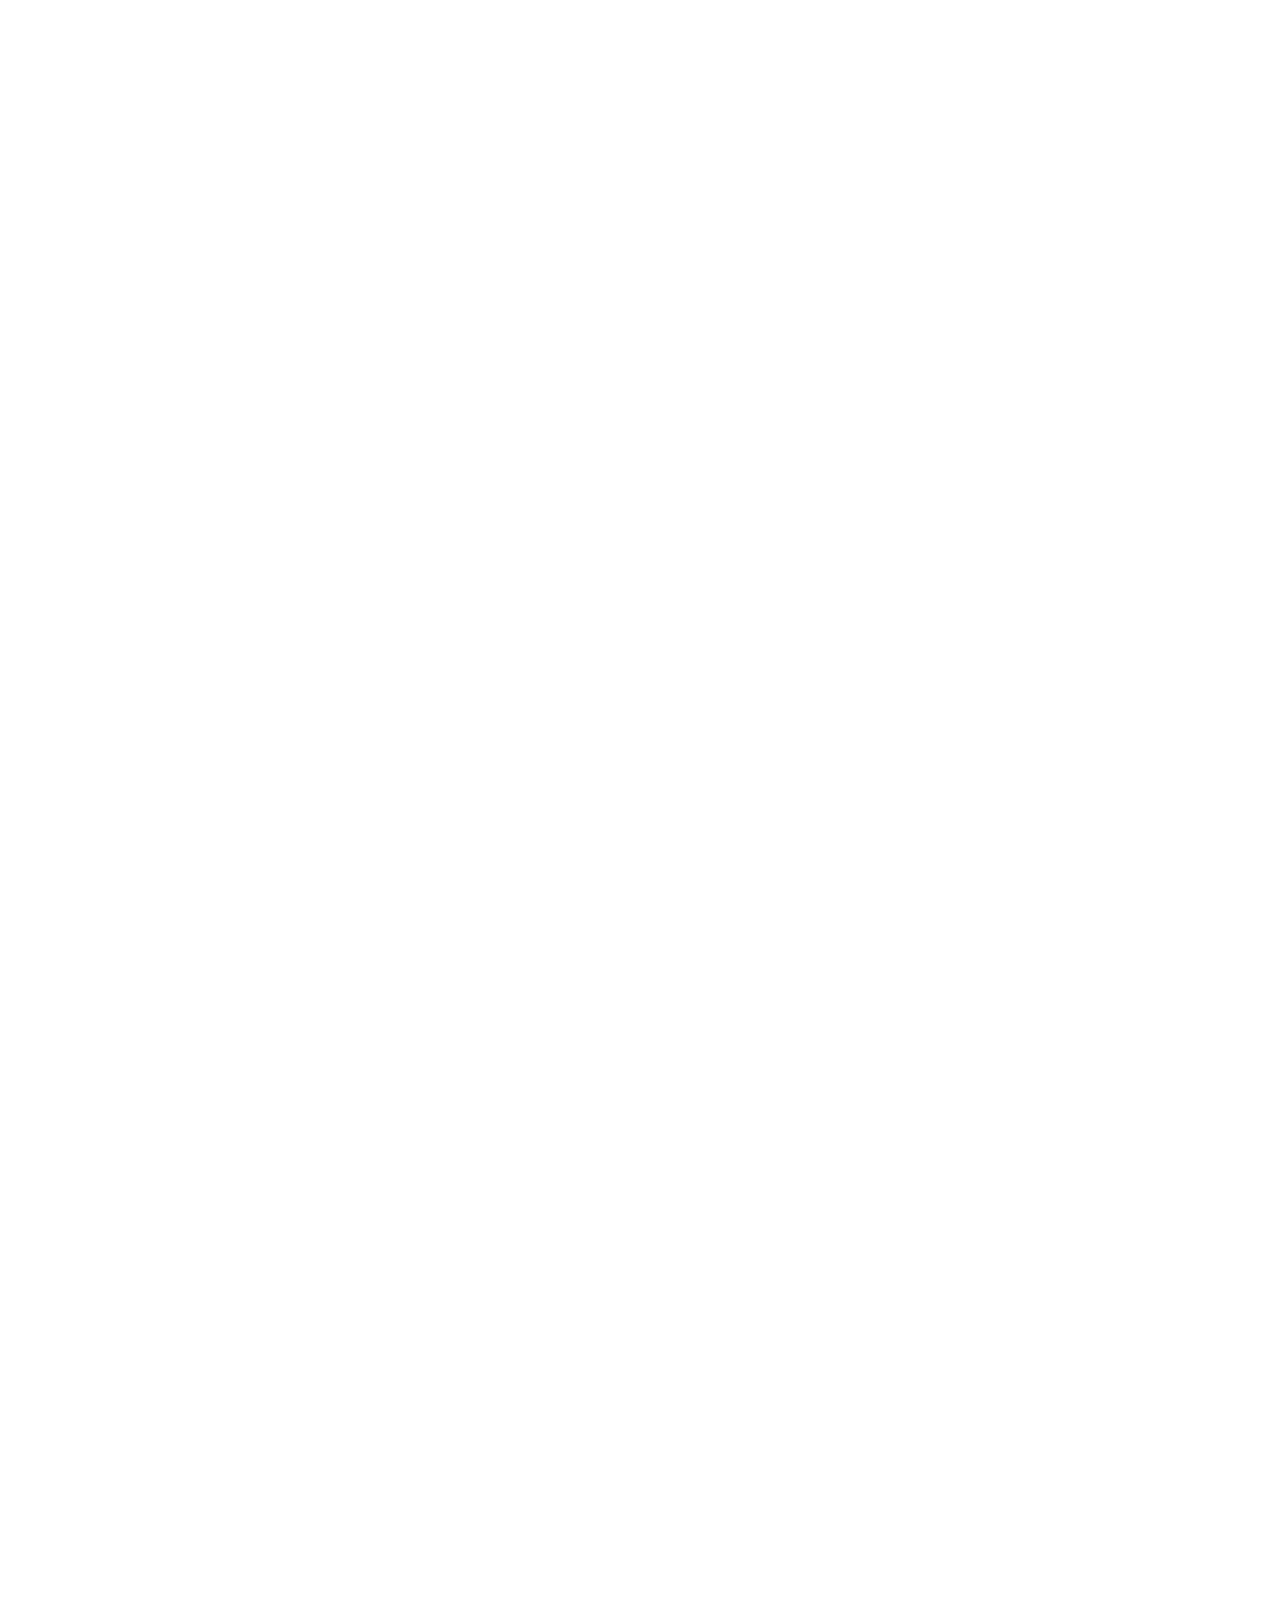
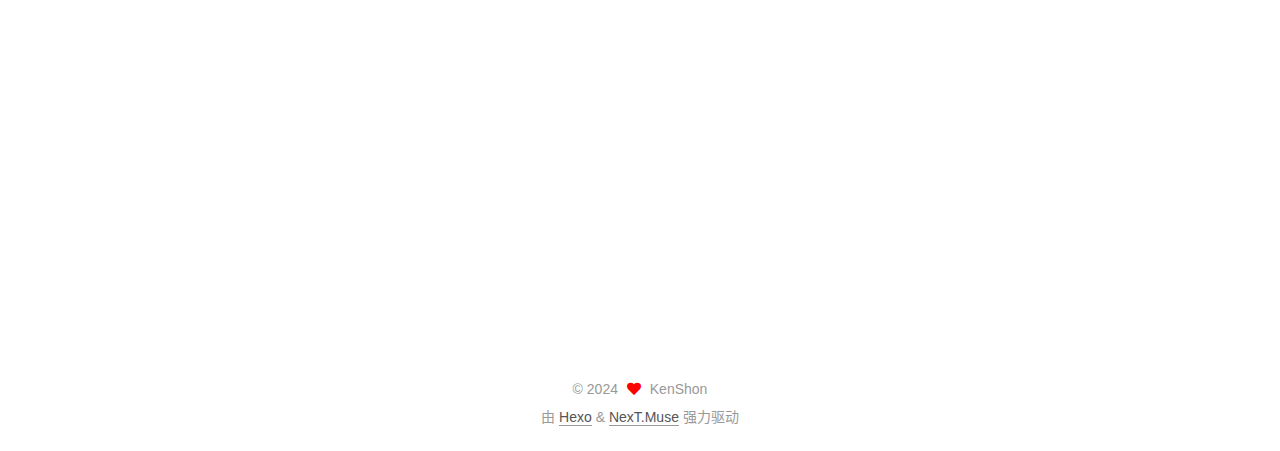
==== commit c5f5b864: "Site updated: 2024-06-05 11:38:50" ====
--- a/index.html
+++ b/index.html
@@ -173,7 +173,7 @@
               <span class="post-meta-item-text">发表于</span>
               
 
-              <time title="创建时间：2024-06-05 11:21:14 / 修改时间：11:31:33" itemprop="dateCreated datePublished" datetime="2024-06-05T11:21:14+08:00">2024-06-05</time>
+              <time title="创建时间：2024-06-05 11:21:14 / 修改时间：11:38:36" itemprop="dateCreated datePublished" datetime="2024-06-05T11:21:14+08:00">2024-06-05</time>
             </span>
 
           
@@ -258,9 +258,9 @@
 <p><strong>模拟。</strong>大多数研究都是在模拟阶段对可行性进行研究，但是电动汽车的驾驶数据难以获得。公共交通数据对电动汽车的驾驶模拟也不够精确。</p>
 <p><strong>概念验证(演示)。</strong>有些研究已经在掩饰场所实施了他们提出的方案，并在演示过程中不断手机真实数据来改进模型。</p>
 <p><strong>商业部署。</strong>和少有研究真正实验了商业部署，应该问题很多可能发生的问题以及一些包括成本考虑和协议的相关因素影响。</p>
-<h1 id="现有论文的方法统计"><a href="#现有论文的方法统计" class="headerlink" title="现有论文的方法统计"></a><strong>现有论文的方法统计</strong></h1><h2 id="1-现有研究的一些占比情况（在统计的论文中）"><a href="#1-现有研究的一些占比情况（在统计的论文中）" class="headerlink" title="1. 现有研究的一些占比情况（在统计的论文中）"></a>1. 现有研究的一些占比情况（在统计的论文中）</h2><p><img src="C:/Users/kzin_/Desktop/MyBlog/source/Figures/1.png" alt="1.png"></p>
-<h2 id="2-使用方法占比"><a href="#2-使用方法占比" class="headerlink" title="2. 使用方法占比"></a>2. 使用方法占比</h2><p><img src="C:/Users/kzin_/Desktop/MyBlog/source/Figures/2.png" alt="2.png"></p>
-<h2 id="3-方法类别占比"><a href="#3-方法类别占比" class="headerlink" title="3. 方法类别占比"></a>3. 方法类别占比</h2><p><img src="C:/Users/kzin_/Desktop/MyBlog/source/Figures/3.png" alt="3.png"></p>
+<h1 id="现有论文的方法统计"><a href="#现有论文的方法统计" class="headerlink" title="现有论文的方法统计"></a><strong>现有论文的方法统计</strong></h1><h2 id="1-现有研究的一些占比情况（在统计的论文中）"><a href="#1-现有研究的一些占比情况（在统计的论文中）" class="headerlink" title="1. 现有研究的一些占比情况（在统计的论文中）"></a>1. 现有研究的一些占比情况（在统计的论文中）</h2><p><img src="/./Figures/1.png" alt="1.png"></p>
+<h2 id="2-使用方法占比"><a href="#2-使用方法占比" class="headerlink" title="2. 使用方法占比"></a>2. 使用方法占比</h2><p><img src="/./Figures/2.png" alt="2.png"></p>
+<h2 id="3-方法类别占比"><a href="#3-方法类别占比" class="headerlink" title="3. 方法类别占比"></a>3. 方法类别占比</h2><p><img src="/./Figures/3.png" alt="3.png"></p>
 <h1 id="一些开放性的问题"><a href="#一些开放性的问题" class="headerlink" title="一些开放性的问题"></a>一些开放性的问题</h1><h2 id="1-在实际部署上需要关注的问题"><a href="#1-在实际部署上需要关注的问题" class="headerlink" title="1. 在实际部署上需要关注的问题"></a>1. <strong>在实际部署上需要关注的问题</strong></h2><ol>
 <li><strong>电池效率和衰减。当用户参与了V2G中，电池的效率和衰减是必须要考虑的因素。</strong></li>
 <li><strong>充电协议。每个汽车都有可能成为电力的供应者，那么充电的协议必须要进行考虑。</strong></li>
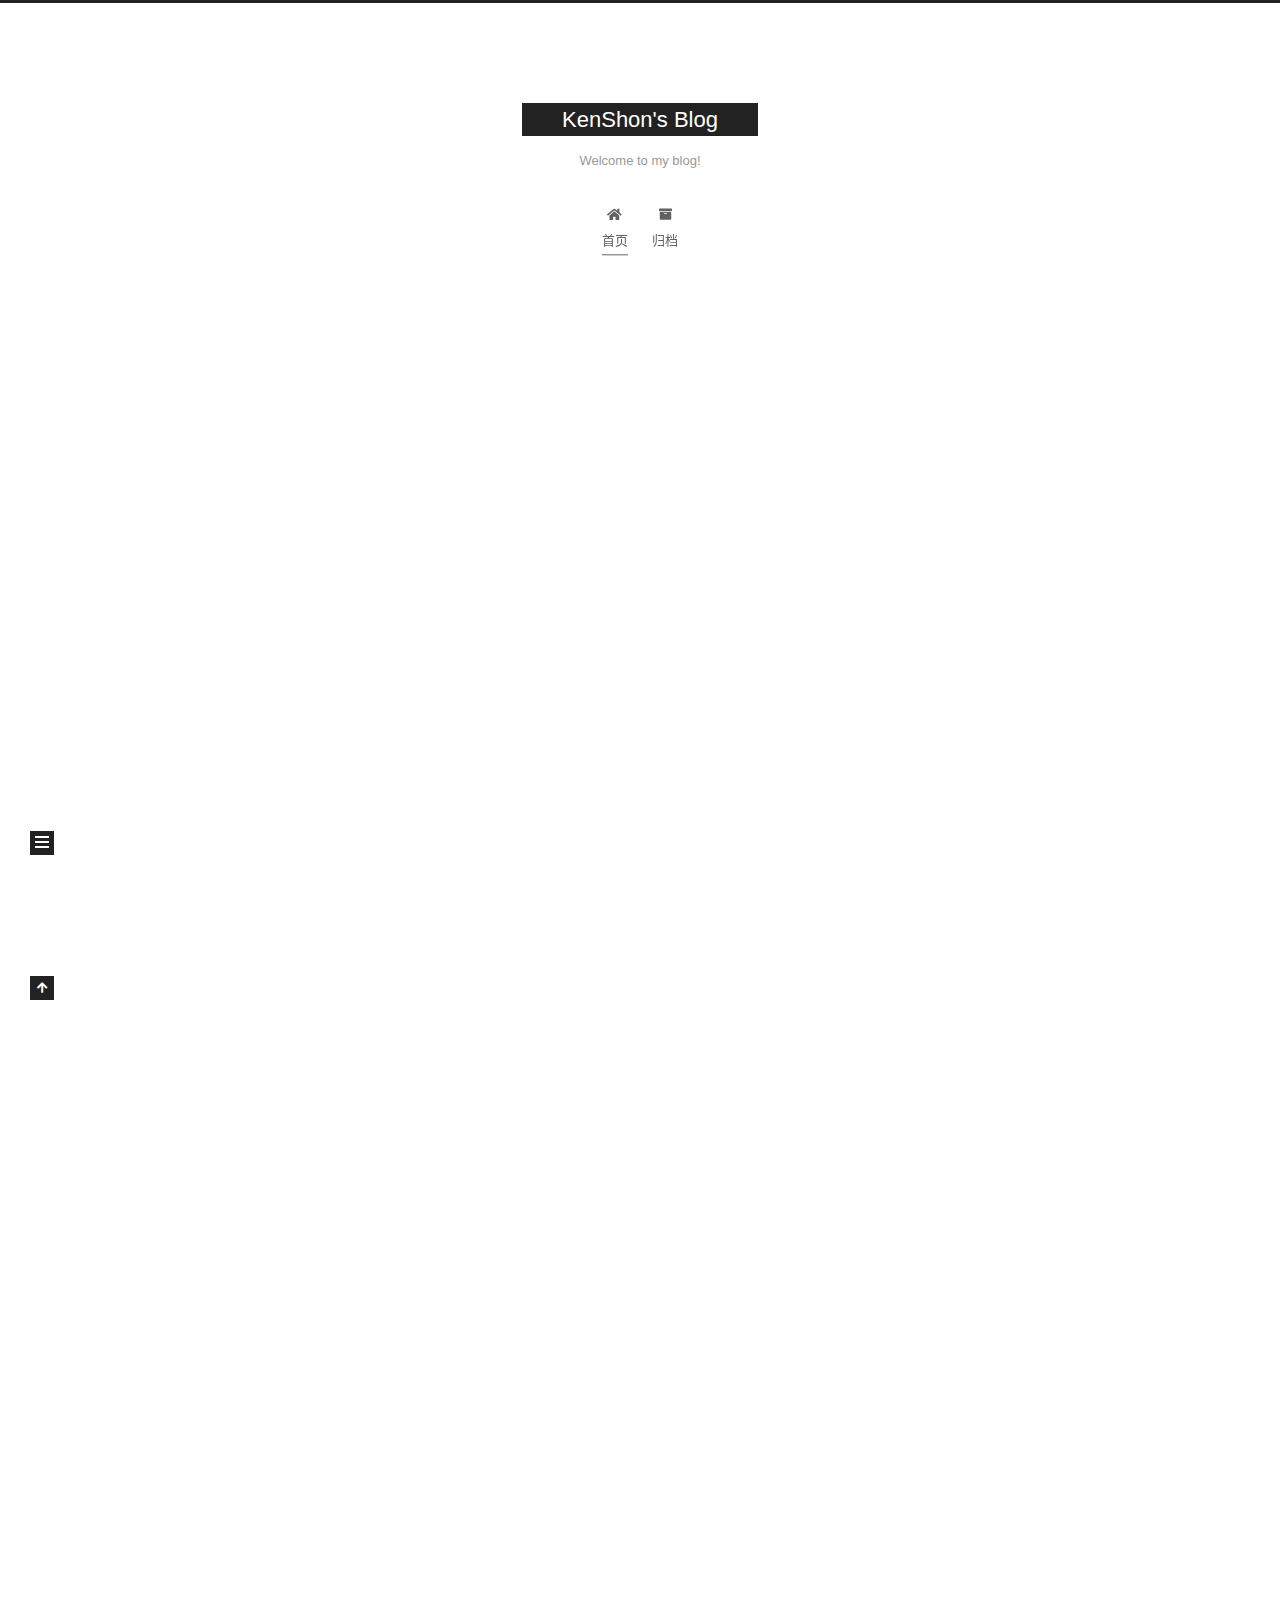
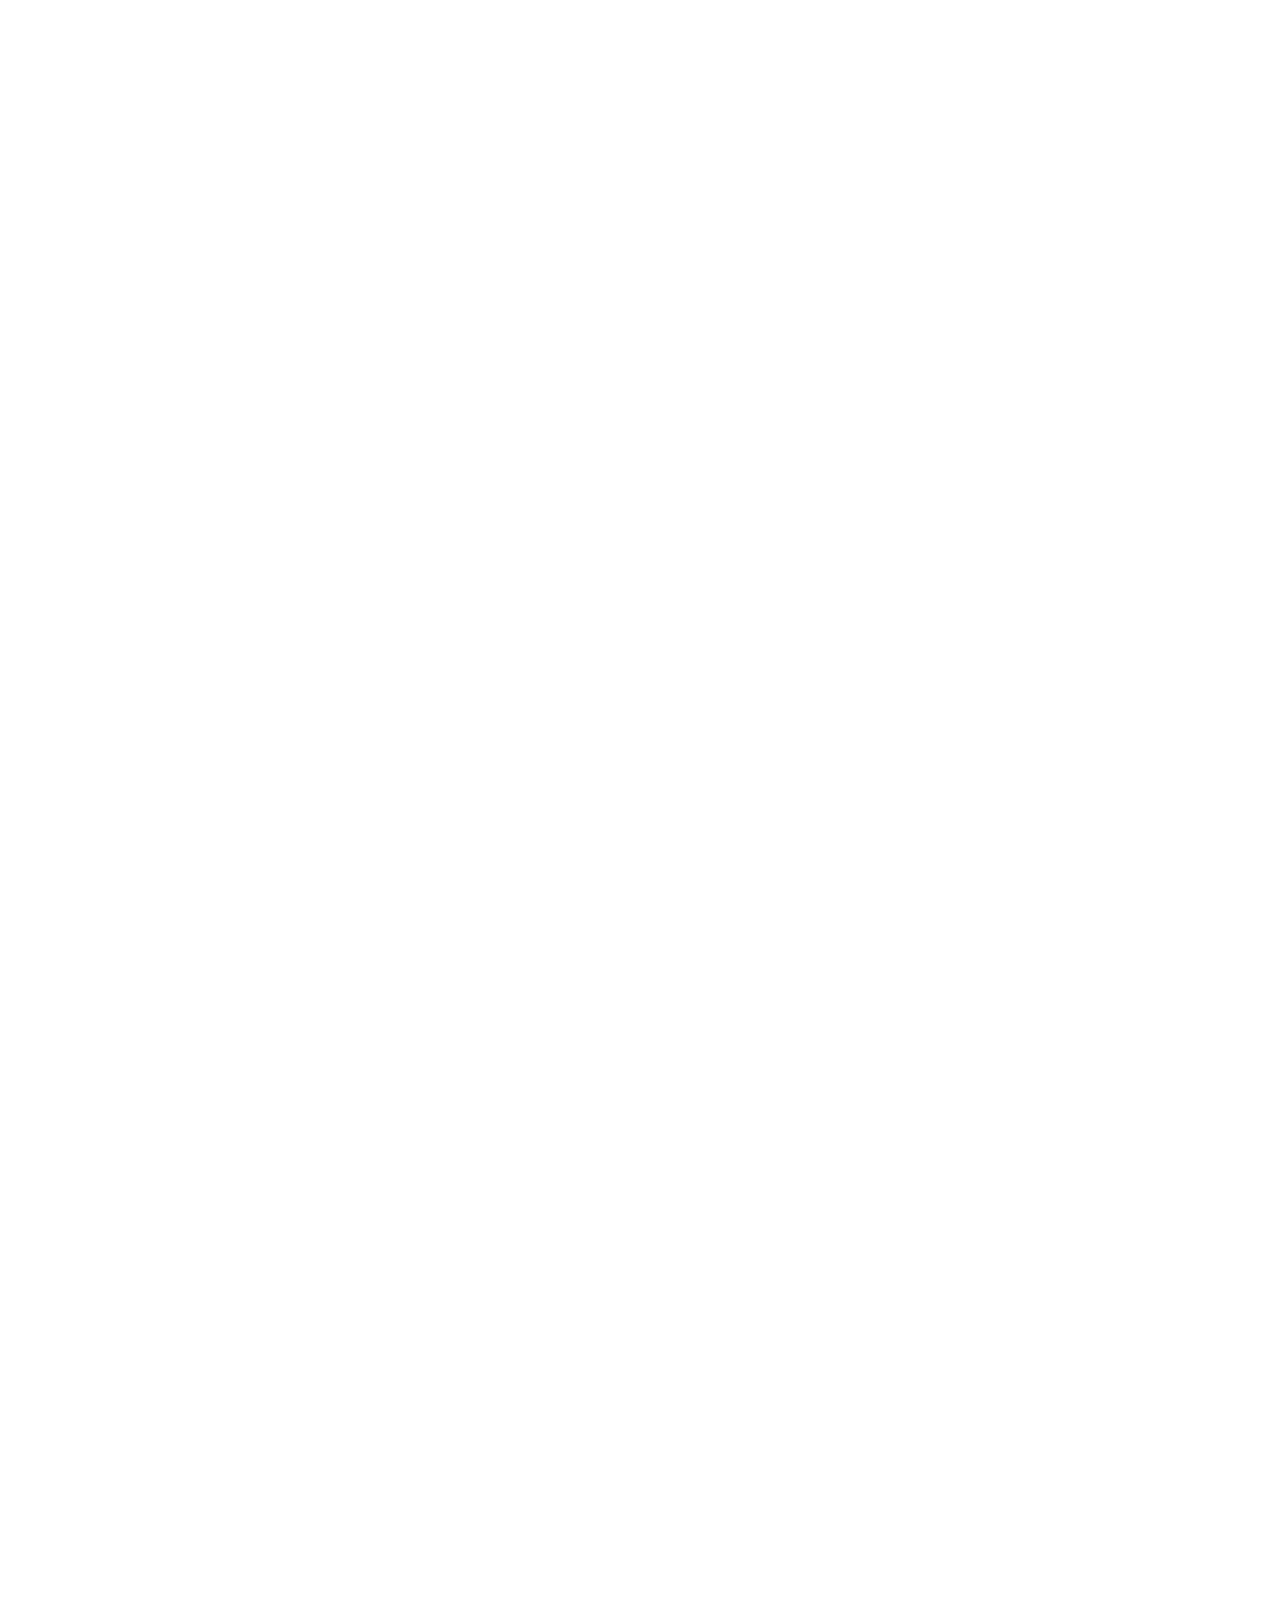
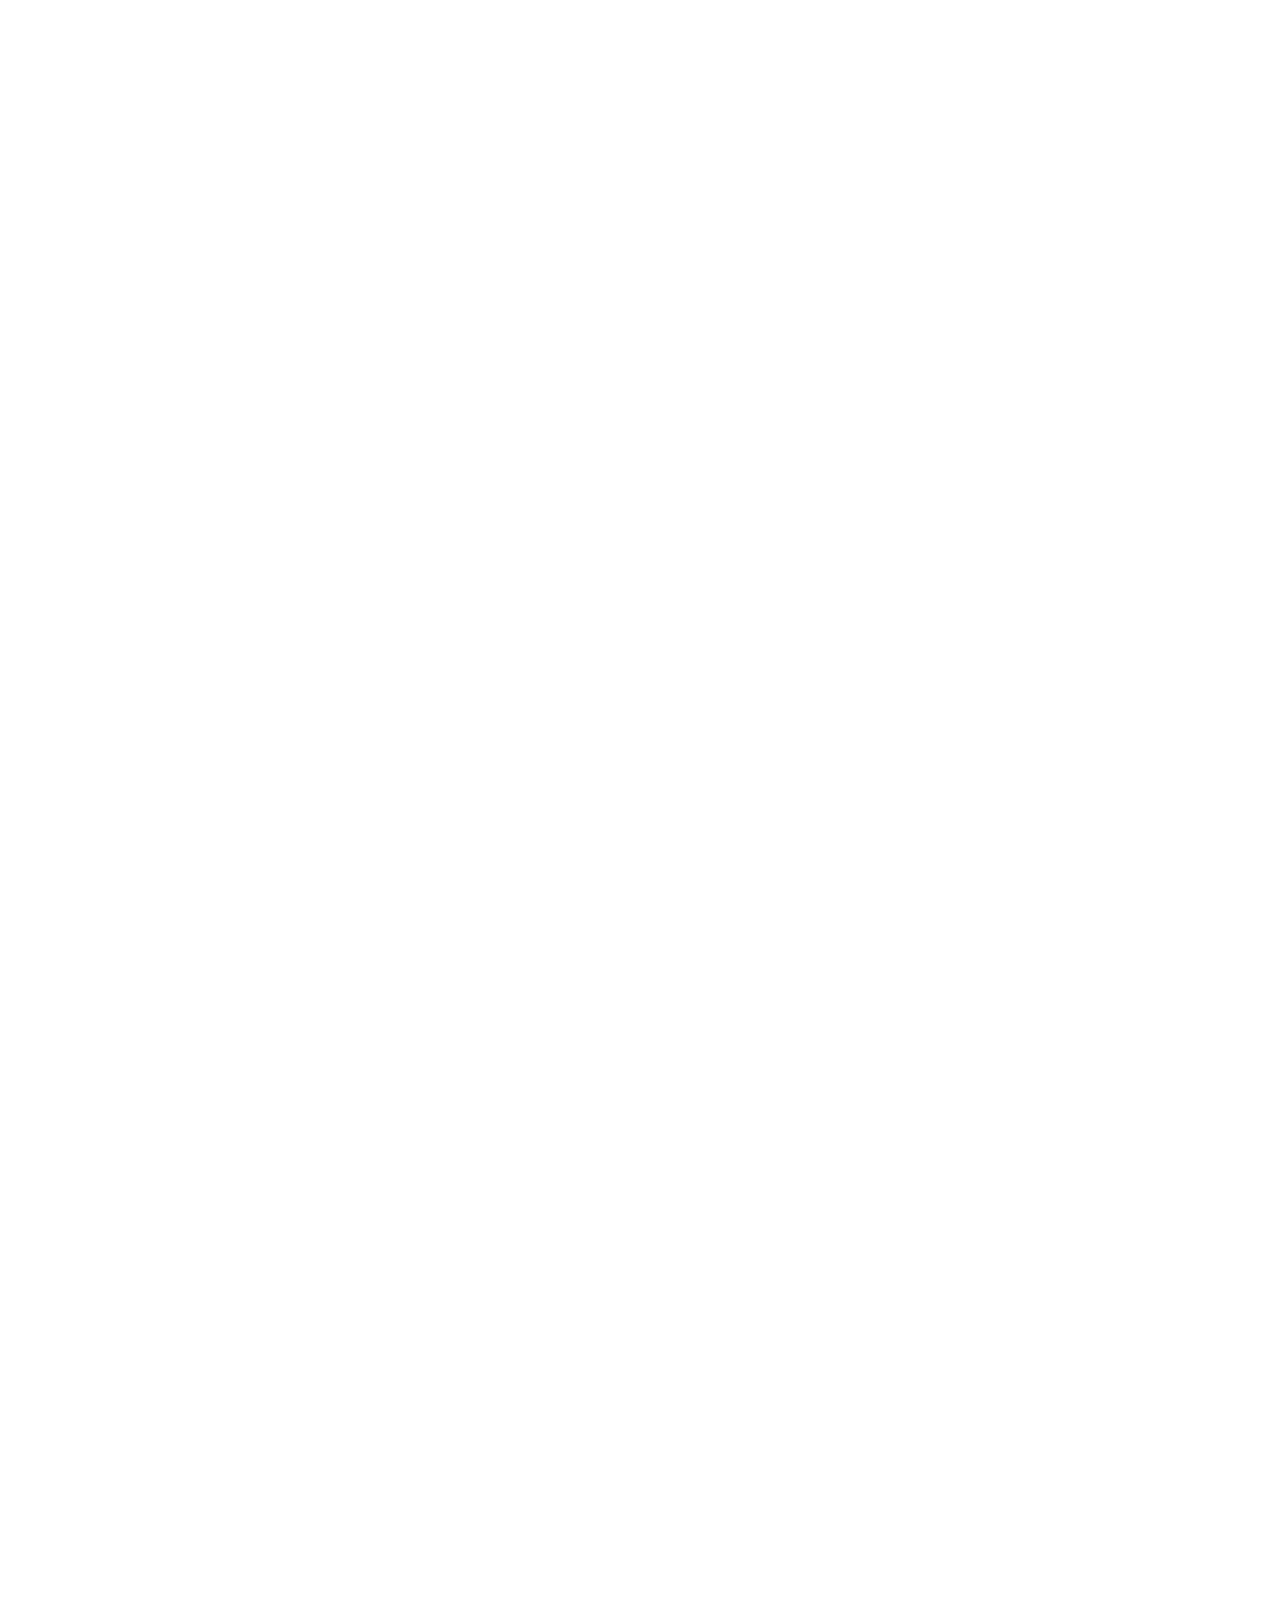
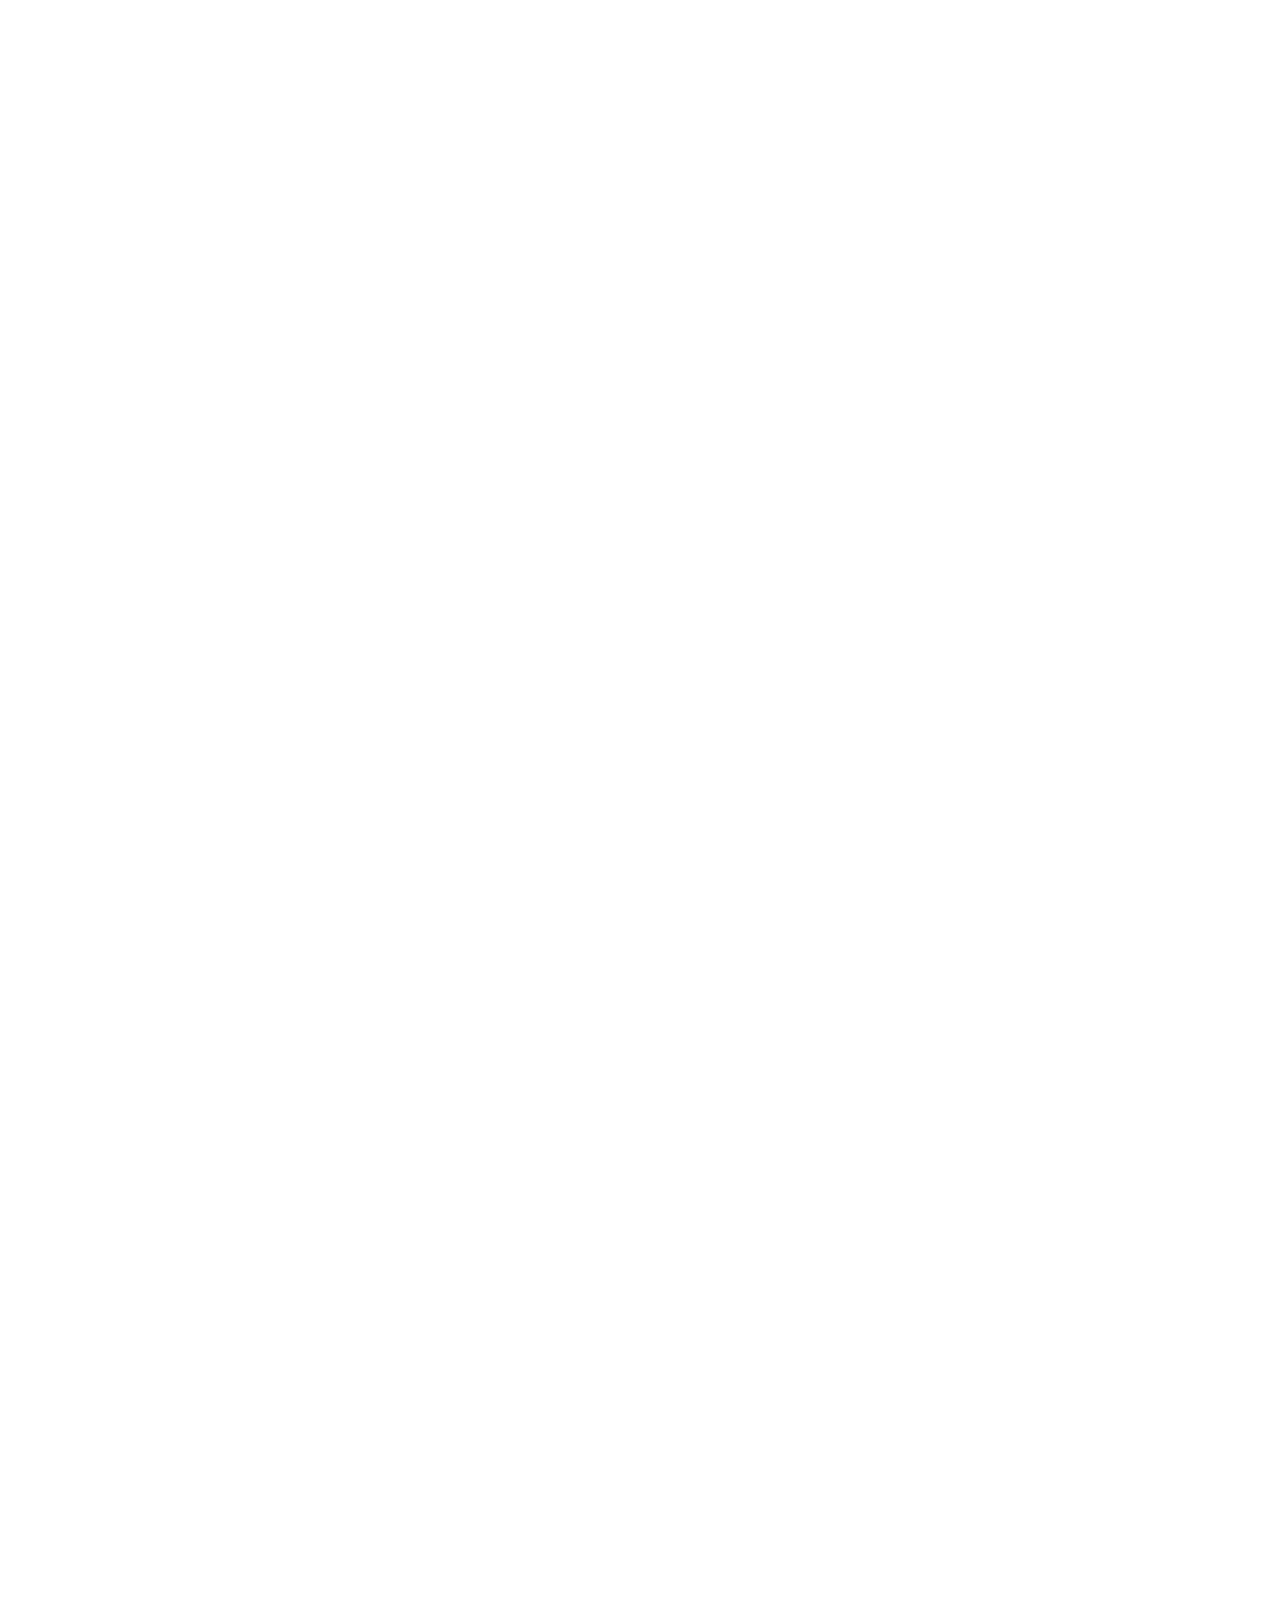
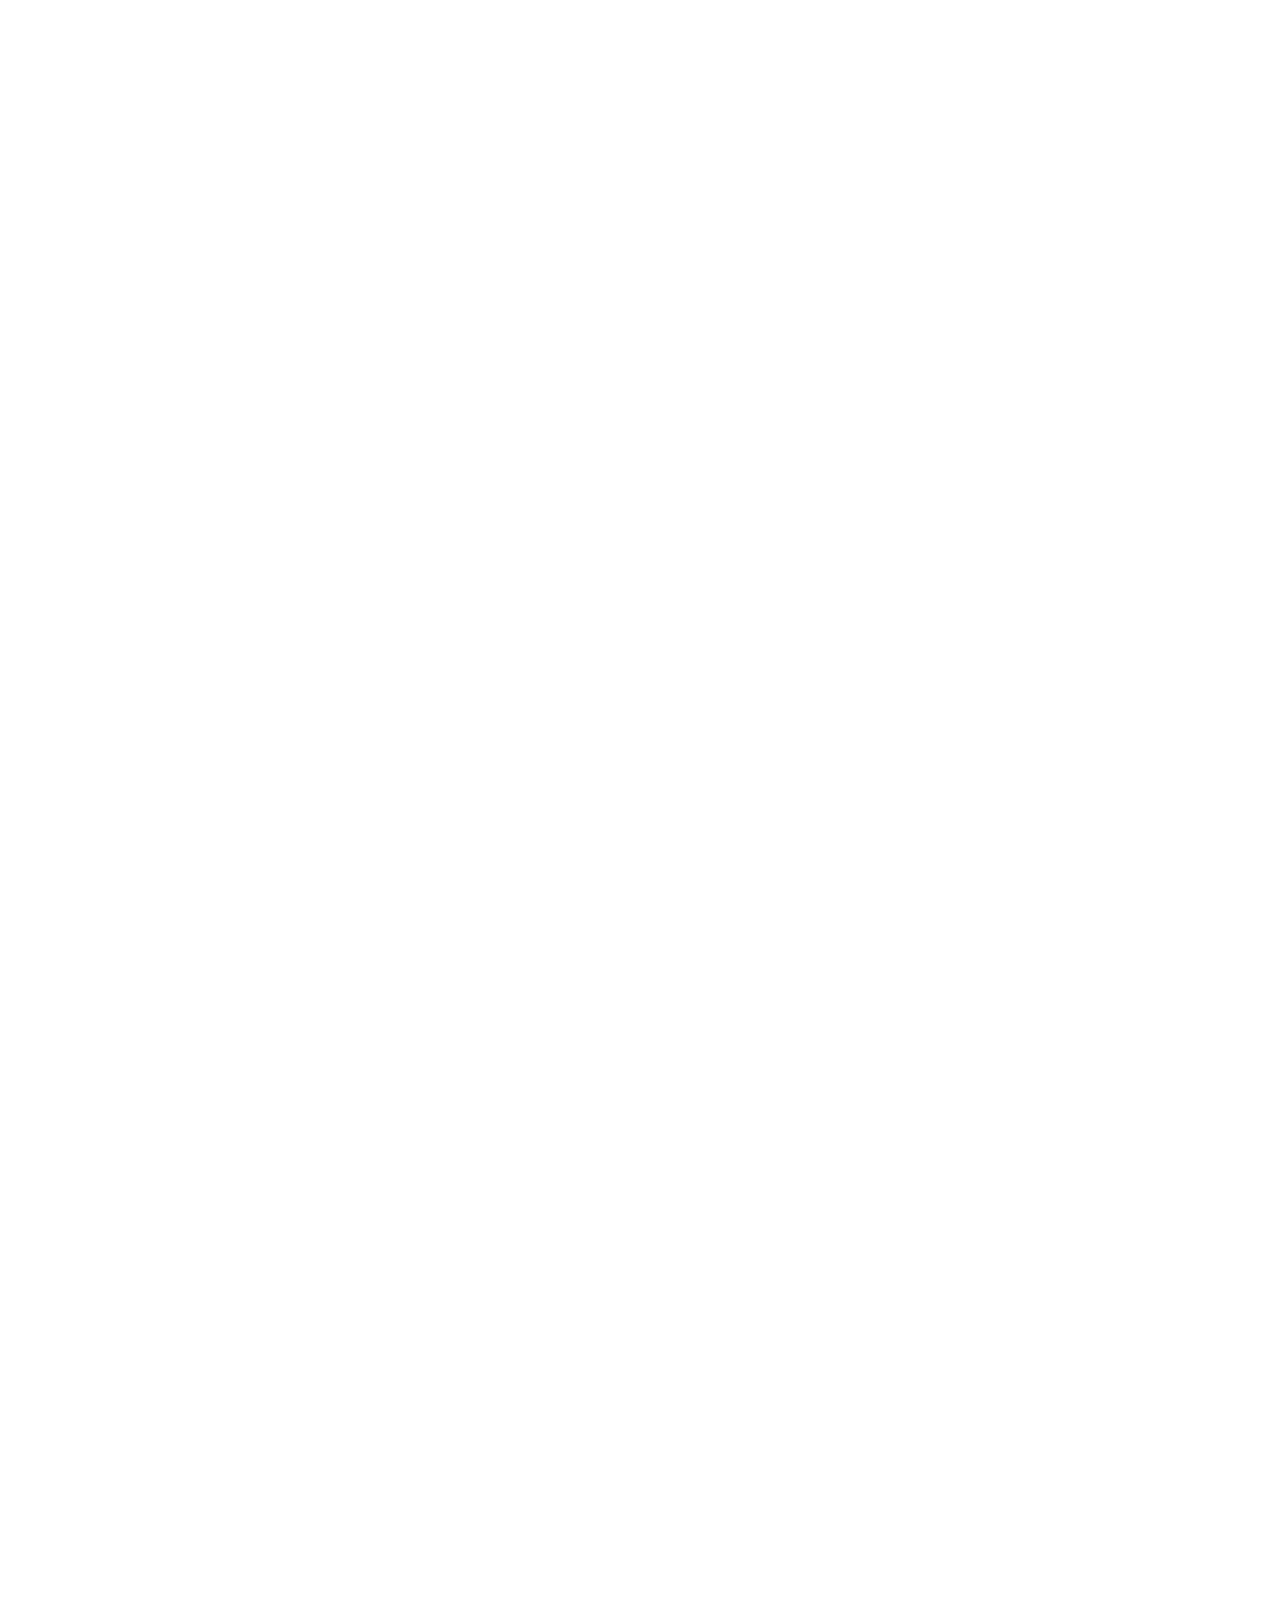
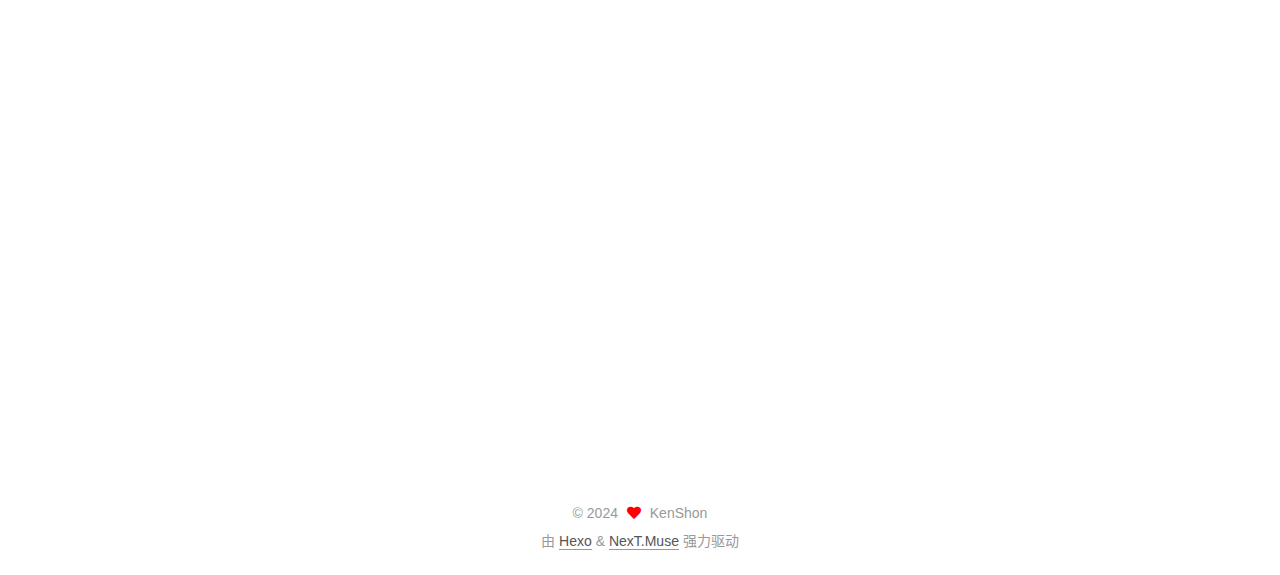
==== commit c27092df: "Site updated: 2024-06-05 11:46:57" ====
--- a/index.html
+++ b/index.html
@@ -173,7 +173,7 @@
               <span class="post-meta-item-text">发表于</span>
               
 
-              <time title="创建时间：2024-06-05 11:21:14 / 修改时间：11:38:36" itemprop="dateCreated datePublished" datetime="2024-06-05T11:21:14+08:00">2024-06-05</time>
+              <time title="创建时间：2024-06-05 03:15:50 / 修改时间：11:46:29" itemprop="dateCreated datePublished" datetime="2024-06-05T03:15:50+08:00">2024-06-05</time>
             </span>
 
           
@@ -262,152 +262,23 @@
 <h2 id="2-使用方法占比"><a href="#2-使用方法占比" class="headerlink" title="2. 使用方法占比"></a>2. 使用方法占比</h2><p><img src="/./Figures/2.png" alt="2.png"></p>
 <h2 id="3-方法类别占比"><a href="#3-方法类别占比" class="headerlink" title="3. 方法类别占比"></a>3. 方法类别占比</h2><p><img src="/./Figures/3.png" alt="3.png"></p>
 <h1 id="一些开放性的问题"><a href="#一些开放性的问题" class="headerlink" title="一些开放性的问题"></a>一些开放性的问题</h1><h2 id="1-在实际部署上需要关注的问题"><a href="#1-在实际部署上需要关注的问题" class="headerlink" title="1. 在实际部署上需要关注的问题"></a>1. <strong>在实际部署上需要关注的问题</strong></h2><ol>
-<li><strong>电池效率和衰减。当用户参与了V2G中，电池的效率和衰减是必须要考虑的因素。</strong></li>
-<li><strong>充电协议。每个汽车都有可能成为电力的供应者，那么充电的协议必须要进行考虑。</strong></li>
-<li><strong>网络安全。电动汽车间的通信需要保证其安全。</strong></li>
-<li><strong>分布式能源穿透。可再生能源在具有高波动的特点，在不同的地方需要部署不同的调度方案。</strong></li>
-<li><strong>能源市场因素。在实际部署中需要考虑当地政府的一些政策，以及一些给城市来的的影响。</strong></li>
-<li><strong>充电站的利用率。很少有文章讨论充电站的利用率问题，有的汽车冲完电之后没有及时开走，导致该充电站无法接收其他需求用户，应该设定相应的激励和惩罚措施。</strong></li>
-<li><strong>充电行为分析，目前只有数量有限的工具可对城市区域内的电动汽车车队与充电站之间的行为进行模拟分析，我们需要更先进的研究开展充电策略实验，将动态电价、分布式能源渗透率、充电器占用问题和网络通信等现实因素考虑在内。</strong></li>
+<li>电池效率和衰减。当用户参与了V2G中，电池的效率和衰减是必须要考虑的因素。</li>
+<li>充电协议。每个汽车都有可能成为电力的供应者，那么充电的协议必须要进行考虑。</li>
+<li>网络安全。电动汽车间的通信需要保证其安全。</li>
+<li>分布式能源穿透。可再生能源在具有高波动的特点，在不同的地方需要部署不同的调度方案。</li>
+<li>能源市场因素。在实际部署中需要考虑当地政府的一些政策，以及一些给城市来的的影响。</li>
+<li>充电站的利用率。很少有文章讨论充电站的利用率问题，有的汽车冲完电之后没有及时开走，导致该充电站无法接收其他需求用户，应该设定相应的激励和惩罚措施。</li>
+<li>充电行为分析，目前只有数量有限的工具可对城市区域内的电动汽车车队与充电站之间的行为进行模拟分析，我们需要更先进的研究开展充电策略实验，将动态电价、分布式能源渗透率、充电器占用问题和网络通信等现实因素考虑在内。</li>
 </ol>
 <h2 id="2-用户对新的环保技术的认知和接受度"><a href="#2-用户对新的环保技术的认知和接受度" class="headerlink" title="2. 用户对新的环保技术的认知和接受度"></a>2. <strong>用户对新的环保技术的认知和接受度</strong></h2><ol>
-<li><strong>智能充电技术的认可。各个利益方需要开发一个双赢的方案来鼓励用户接受新技术。</strong></li>
-<li><strong>里程焦虑问题。优化充电策略，提高里程数。</strong></li>
-<li><strong>提高充电站数量。</strong></li>
+<li>智能充电技术的认可。各个利益方需要开发一个双赢的方案来鼓励用户接受新技术。</li>
+<li>里程焦虑问题。优化充电策略，提高里程数。</li>
+<li>提高充电站数量。</li>
 </ol>
 <h2 id="3-面向消费者的收费计划解决方案和建议"><a href="#3-面向消费者的收费计划解决方案和建议" class="headerlink" title="3. 面向消费者的收费计划解决方案和建议"></a>3. <strong>面向消费者的收费计划解决方案和建议</strong></h2><ol>
-<li><strong>消费者盈利V2G。通过经济激励来鼓励用户参与到V2G中。</strong></li>
-<li><strong>V2G行为调度。考虑到用户的出行习惯以及电池技术的提升，V2G充电调度策略应该集中考虑白天剩余绿色能源可用性和电动汽车电池特性的现代方案。</strong></li>
-</ol>
-
-      
-    </div>
-
-    
-    
-    
-      <footer class="post-footer">
-        <div class="post-eof"></div>
-      </footer>
-  </article>
-  
-  
-  
-
-      
-  
-  
-  <article itemscope itemtype="http://schema.org/Article" class="post-block" lang="zh-CN">
-    <link itemprop="mainEntityOfPage" href="https://xiaokangxiong.github.io/2024/05/31/FirstBlog/">
-
-    <span hidden itemprop="author" itemscope itemtype="http://schema.org/Person">
-      <meta itemprop="image" content="/images/avatar.gif">
-      <meta itemprop="name" content="KenShon">
-      <meta itemprop="description" content="Learning Record">
-    </span>
-
-    <span hidden itemprop="publisher" itemscope itemtype="http://schema.org/Organization">
-      <meta itemprop="name" content="KenShon's Blog">
-    </span>
-      <header class="post-header">
-        <h2 class="post-title" itemprop="name headline">
-          
-            <a href="/2024/05/31/FirstBlog/" class="post-title-link" itemprop="url">FirstBlog</a>
-        </h2>
-
-        <div class="post-meta">
-            <span class="post-meta-item">
-              <span class="post-meta-item-icon">
-                <i class="far fa-calendar"></i>
-              </span>
-              <span class="post-meta-item-text">发表于</span>
-              
-
-              <time title="创建时间：2024-05-31 18:32:14 / 修改时间：18:33:00" itemprop="dateCreated datePublished" datetime="2024-05-31T18:32:14+08:00">2024-05-31</time>
-            </span>
-
-          
-
-        </div>
-      </header>
-
-    
-    
-    
-    <div class="post-body" itemprop="articleBody">
-
-      
-          <p>Hello World!</p>
-
-      
-    </div>
-
-    
-    
-    
-      <footer class="post-footer">
-        <div class="post-eof"></div>
-      </footer>
-  </article>
-  
-  
-  
-
-      
-  
-  
-  <article itemscope itemtype="http://schema.org/Article" class="post-block" lang="zh-CN">
-    <link itemprop="mainEntityOfPage" href="https://xiaokangxiong.github.io/2024/05/31/hello-world/">
-
-    <span hidden itemprop="author" itemscope itemtype="http://schema.org/Person">
-      <meta itemprop="image" content="/images/avatar.gif">
-      <meta itemprop="name" content="KenShon">
-      <meta itemprop="description" content="Learning Record">
-    </span>
-
-    <span hidden itemprop="publisher" itemscope itemtype="http://schema.org/Organization">
-      <meta itemprop="name" content="KenShon's Blog">
-    </span>
-      <header class="post-header">
-        <h2 class="post-title" itemprop="name headline">
-          
-            <a href="/2024/05/31/hello-world/" class="post-title-link" itemprop="url">Hello World</a>
-        </h2>
-
-        <div class="post-meta">
-            <span class="post-meta-item">
-              <span class="post-meta-item-icon">
-                <i class="far fa-calendar"></i>
-              </span>
-              <span class="post-meta-item-text">发表于</span>
-
-              <time title="创建时间：2024-05-31 17:25:02" itemprop="dateCreated datePublished" datetime="2024-05-31T17:25:02+08:00">2024-05-31</time>
-            </span>
-
-          
-
-        </div>
-      </header>
-
-    
-    
-    
-    <div class="post-body" itemprop="articleBody">
-
-      
-          <p>Welcome to <a target="_blank" rel="noopener" href="https://hexo.io/">Hexo</a>! This is your very first post. Check <a target="_blank" rel="noopener" href="https://hexo.io/docs/">documentation</a> for more info. If you get any problems when using Hexo, you can find the answer in <a target="_blank" rel="noopener" href="https://hexo.io/docs/troubleshooting.html">troubleshooting</a> or you can ask me on <a target="_blank" rel="noopener" href="https://github.com/hexojs/hexo/issues">GitHub</a>.</p>
-<h2 id="Quick-Start"><a href="#Quick-Start" class="headerlink" title="Quick Start"></a>Quick Start</h2><h3 id="Create-a-new-post"><a href="#Create-a-new-post" class="headerlink" title="Create a new post"></a>Create a new post</h3><figure class="highlight bash"><table><tr><td class="gutter"><pre><span class="line">1</span><br></pre></td><td class="code"><pre><span class="line">$ hexo new <span class="string">&quot;My New Post&quot;</span></span><br></pre></td></tr></table></figure>
-
-<p>More info: <a target="_blank" rel="noopener" href="https://hexo.io/docs/writing.html">Writing</a></p>
-<h3 id="Run-server"><a href="#Run-server" class="headerlink" title="Run server"></a>Run server</h3><figure class="highlight bash"><table><tr><td class="gutter"><pre><span class="line">1</span><br></pre></td><td class="code"><pre><span class="line">$ hexo server</span><br></pre></td></tr></table></figure>
-
-<p>More info: <a target="_blank" rel="noopener" href="https://hexo.io/docs/server.html">Server</a></p>
-<h3 id="Generate-static-files"><a href="#Generate-static-files" class="headerlink" title="Generate static files"></a>Generate static files</h3><figure class="highlight bash"><table><tr><td class="gutter"><pre><span class="line">1</span><br></pre></td><td class="code"><pre><span class="line">$ hexo generate</span><br></pre></td></tr></table></figure>
-
-<p>More info: <a target="_blank" rel="noopener" href="https://hexo.io/docs/generating.html">Generating</a></p>
-<h3 id="Deploy-to-remote-sites"><a href="#Deploy-to-remote-sites" class="headerlink" title="Deploy to remote sites"></a>Deploy to remote sites</h3><figure class="highlight bash"><table><tr><td class="gutter"><pre><span class="line">1</span><br></pre></td><td class="code"><pre><span class="line">$ hexo deploy</span><br></pre></td></tr></table></figure>
-
-<p>More info: <a target="_blank" rel="noopener" href="https://hexo.io/docs/one-command-deployment.html">Deployment</a></p>
+<li>消费者盈利V2G。通过经济激励来鼓励用户参与到V2G中。</li>
+<li>V2G行为调度。考虑到用户的出行习惯以及电池技术的提升，V2G充电调度策略应该集中考虑白天剩余绿色能源可用性和电动汽车电池特性的现代方案。</li>
+</ol>
 
       
     </div>
@@ -489,12 +360,12 @@
       <div class="site-state-item site-state-posts">
           <a href="/archives/">
         
-          <span class="site-state-item-count">3</span>
+          <span class="site-state-item-count">1</span>
           <span class="site-state-item-name">日志</span>
         </a>
       </div>
       <div class="site-state-item site-state-tags">
-        <span class="site-state-item-count">2</span>
+        <span class="site-state-item-count">1</span>
         <span class="site-state-item-name">标签</span>
       </div>
   </nav>
--- a/css/main.css
+++ b/css/main.css
@@ -1168,7 +1168,7 @@
 }
 .links-of-author a::before,
 .links-of-author span.exturl::before {
-  background: #7e8ab5;
+  background: #4da84b;
   border-radius: 50%;
   content: ' ';
   display: inline-block;
